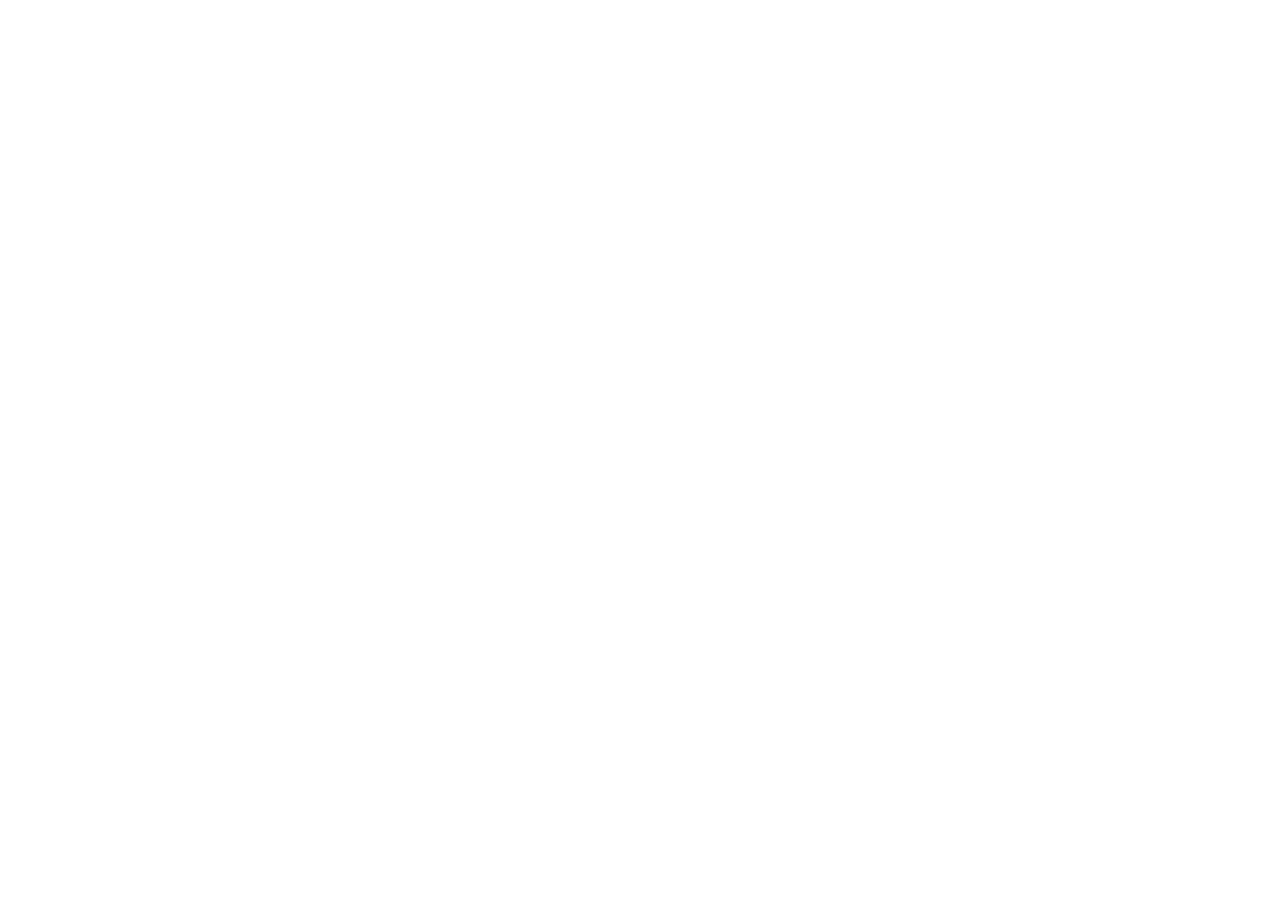
==== index.html @ cfc19720 "1" ====
<!doctype html>
<html lang="en">
  <head>
    <meta charset="utf-8">
    <meta name="viewport" content="width=device-width, initial-scale=1">
    <title>https://getbootstrap.com/docs/5.0/examples/offcanvas-navbar/</title>
    <link rel="canonical" href="https://getbootstrap.com/docs/5.0/examples/offcanvas-navbar/">
    <meta name="robots" content="noindex">
    <meta http-equiv="refresh" content="0; url=https://getbootstrap.com/docs/5.0/examples/offcanvas-navbar/">
  </head>
</html>
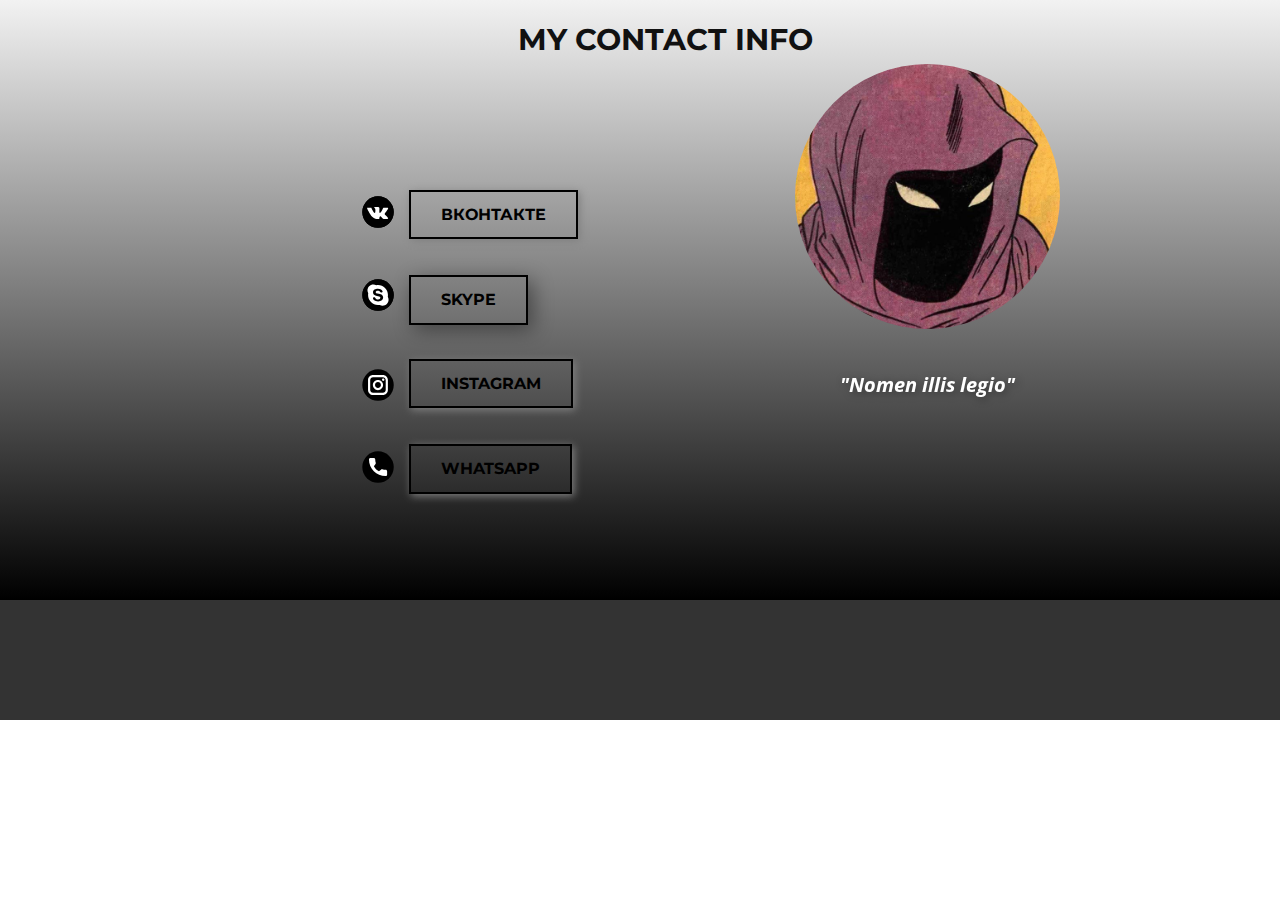
==== commit 0900b82f: "1" ====
--- a/index.html
+++ b/index.html
@@ -1,12 +1,114 @@
-<!doctype html>
-<html lang="en">
+<!DOCTYPE html>
+<html style="font-size: 16px;">
   <head>
+    <meta name="viewport" content="width=device-width, initial-scale=1.0">
     <meta charset="utf-8">
-    <meta name="viewport" content="width=device-width, initial-scale=1">
-    <title>https://getbootstrap.com/docs/5.0/examples/offcanvas-navbar/</title>
-    <link rel="canonical" href="https://getbootstrap.com/docs/5.0/examples/offcanvas-navbar/">
-    <meta name="robots" content="noindex">
-    <meta http-equiv="refresh" content="0; url=https://getbootstrap.com/docs/5.0/examples/offcanvas-navbar/">
+    <meta name="keywords" content="Sample Headline">
+    <meta name="description" content="">
+    <meta name="page_type" content="np-template-header-footer-from-plugin">
+    <title>Information</title>
+    <link rel="stylesheet" href="nicepage.css" media="screen">
+<link rel="stylesheet" href="Information.css" media="screen">
+    <script class="u-script" type="text/javascript" src="jquery.js" defer=""></script>
+    <script class="u-script" type="text/javascript" src="nicepage.js" defer=""></script>
+    <meta name="generator" content="Nicepage 3.21.3, nicepage.com">
+    <link id="u-theme-google-font" rel="stylesheet" href="https://fonts.googleapis.com/css?family=Roboto:100,100i,300,300i,400,400i,500,500i,700,700i,900,900i|Open+Sans:300,300i,400,400i,600,600i,700,700i,800,800i">
+    <link id="u-page-google-font" rel="stylesheet" href="https://fonts.googleapis.com/css?family=Montserrat:100,100i,200,200i,300,300i,400,400i,500,500i,600,600i,700,700i,800,800i,900,900i">
+    
+    
+    
+    <script type="application/ld+json">{
+		"@context": "http://schema.org",
+		"@type": "Organization",
+		"name": ""
+}</script>
+    <meta name="theme-color" content="#478ac9">
+    <meta property="og:title" content="Information">
+    <meta property="og:type" content="website">
   </head>
-</html>
-
+  <body data-home-page="Information.html" data-home-page-title="Information" class="u-body u-overlap"><header class="u-clearfix u-header" id="sec-da3c"><div class="u-clearfix u-sheet u-sheet-1">
+        <h3 class="u-align-center-lg u-align-center-md u-align-center-sm u-align-center-xs u-align-right-xl u-custom-font u-font-montserrat u-headline u-text u-text-1">
+          <a href="/">My contact info</a>
+        </h3>
+      </div></header>
+    <section class="u-clearfix u-gradient u-section-1" id="sec-452b">
+      <div class="u-clearfix u-sheet u-valign-middle u-sheet-1">
+        <div class="u-container-style u-expanded-width-sm u-expanded-width-xs u-group u-shape-rectangle u-group-1">
+          <div class="u-container-layout u-container-layout-1">
+            <div class="u-image u-image-circle u-image-1" alt="" data-image-width="640" data-image-height="733"></div>
+            <div class="u-container-style u-group u-shape-rectangle u-group-2">
+              <div class="u-container-layout u-container-layout-2">
+                <div class="u-align-left-xs u-social-icons u-spacing-10 u-social-icons-1">
+                  <a class="u-social-url" target="_blank" title="VK" href="https://vk.com/id158599034"><span class="u-icon u-social-icon u-social-vk u-text-black u-icon-1"><svg class="u-svg-link" preserveAspectRatio="xMidYMin slice" viewBox="0 0 112 112" style=""><use xmlns:xlink="http://www.w3.org/1999/xlink" xlink:href="#svg-5f58"></use></svg><svg class="u-svg-content" viewBox="0 0 112 112" x="0" y="0" id="svg-5f58"><circle fill="currentColor" class="st0" cx="56.1" cy="56.1" r="55"></circle><path fill="#FFFFFF" d="M88.2,80.7l-9.8,0.1c0,0-2.1,0.4-4.9-1.5c-3.7-2.5-7.2-9.1-9.9-8.2C60.9,72,61,77.9,61,77.9s0,1.3-0.6,1.9
+            c-0.7,0.7-2,0.9-2,0.9H54c0,0-9.7,0.6-18.3-8.3c-9.3-9.7-17.6-29-17.6-29s-0.5-1.3,0-1.9c0.6-0.7,2.2-0.7,2.2-0.7l10.5-0.1
+            c0,0,1,0.2,1.7,0.7c0.6,0.4,0.9,1.2,0.9,1.2s1.7,4.3,4,8.2c4.4,7.6,6.4,9.3,7.9,8.4c2.2-1.2,1.5-10.7,1.5-10.7s0-3.5-1.1-5
+            c-0.9-1.2-2.5-1.5-3.3-1.6c-0.6-0.1,0.4-1.5,1.6-2.1c1.9-0.9,5.2-1,9.2-0.9c3.1,0,4,0.2,5.2,0.5c3.6,0.9,2.4,4.3,2.4,12.4
+            c0,2.6-0.5,6.3,1.4,7.5c0.8,0.5,2.8,0.1,7.7-8.3c2.3-4,4.1-8.6,4.1-8.6s0.4-0.8,1-1.2s1.4-0.3,1.4-0.3l11.1-0.1c0,0,3.3-0.4,3.9,1.1
+            c0.6,1.6-1.2,5.3-5.8,11.3c-7.4,9.9-8.3,9-2.1,14.7c5.9,5.5,7.1,8.1,7.3,8.5C93.4,80.4,88.2,80.7,88.2,80.7z"></path></svg></span>
+                  </a>
+                </div>
+                <div class="u-social-icons u-spacing-10 u-social-icons-2">
+                  <a class="u-social-url" target="_blank" title="VK" href="https://vk.com/id158599034"><span class="u-icon u-social-icon u-social-vk u-text-black u-icon-2"><svg class="u-svg-link" preserveAspectRatio="xMidYMin slice" viewBox="0 0 112 112" style=""><use xmlns:xlink="http://www.w3.org/1999/xlink" xlink:href="#svg-5f58"></use></svg><svg class="u-svg-content" viewBox="0 0 112 112" x="0" y="0" id="svg-5f58"><circle fill="currentColor" class="st0" cx="56.1" cy="56.1" r="55"></circle><path fill="#FFFFFF" d="M88.2,80.7l-9.8,0.1c0,0-2.1,0.4-4.9-1.5c-3.7-2.5-7.2-9.1-9.9-8.2C60.9,72,61,77.9,61,77.9s0,1.3-0.6,1.9
+            c-0.7,0.7-2,0.9-2,0.9H54c0,0-9.7,0.6-18.3-8.3c-9.3-9.7-17.6-29-17.6-29s-0.5-1.3,0-1.9c0.6-0.7,2.2-0.7,2.2-0.7l10.5-0.1
+            c0,0,1,0.2,1.7,0.7c0.6,0.4,0.9,1.2,0.9,1.2s1.7,4.3,4,8.2c4.4,7.6,6.4,9.3,7.9,8.4c2.2-1.2,1.5-10.7,1.5-10.7s0-3.5-1.1-5
+            c-0.9-1.2-2.5-1.5-3.3-1.6c-0.6-0.1,0.4-1.5,1.6-2.1c1.9-0.9,5.2-1,9.2-0.9c3.1,0,4,0.2,5.2,0.5c3.6,0.9,2.4,4.3,2.4,12.4
+            c0,2.6-0.5,6.3,1.4,7.5c0.8,0.5,2.8,0.1,7.7-8.3c2.3-4,4.1-8.6,4.1-8.6s0.4-0.8,1-1.2s1.4-0.3,1.4-0.3l11.1-0.1c0,0,3.3-0.4,3.9,1.1
+            c0.6,1.6-1.2,5.3-5.8,11.3c-7.4,9.9-8.3,9-2.1,14.7c5.9,5.5,7.1,8.1,7.3,8.5C93.4,80.4,88.2,80.7,88.2,80.7z"></path></svg></span>
+                  </a>
+                </div>
+                <div class="u-social-icons u-spacing-10 u-social-icons-3">
+                  <a class="u-social-url" target="_blank" title="Skype" href="Skype:darthrazif?userinfo"><span class="u-icon u-social-icon u-social-skype u-text-black u-icon-3"><svg class="u-svg-link" preserveAspectRatio="xMidYMin slice" viewBox="0 0 112 112" style=""><use xmlns:xlink="http://www.w3.org/1999/xlink" xlink:href="#svg-b52b"></use></svg><svg class="u-svg-content" viewBox="0 0 112 112" x="0" y="0" id="svg-b52b"><circle fill="currentColor" cx="56.1" cy="56.1" r="55"></circle><path fill="#FFFFFF" d="M56.3,78.5c-12.4,0-18-6.3-18-10.9c0-2.4,1.9-4,4.2-4c5.3,0,3.9,7.9,13.8,7.9c5,0,8-3,8-5.9
+	c0-1.7-1-3.6-4.3-4.4l-11-2.8c-8.8-2.3-10.4-7.2-10.4-11.7c0-9.5,8.7-12.9,16.9-12.9c7.6,0,16.6,4.2,16.6,9.9c0,2.4-2,3.8-4.4,3.8
+	c-4.5,0-3.8-6.3-12.8-6.3c-4.5,0-6.9,2.1-6.9,5.1c0,3,3.5,4,6.6,4.7l8.1,1.8c8.9,2,11.3,7.2,11.3,12.2C74,72.5,68,78.5,56.3,78.5
+	 M90.3,62.2c0.3-2,0.5-4,0.5-6.1c0-19.3-15.6-35-34.8-35c-2.1,0-4.1,0.2-6,0.5c-3-1.7-6.5-2.7-10.2-2.7c-11.4,0-20.7,9.3-20.7,20.8
+	c0,3.8,1,7.3,2.7,10.3c-0.3,2-0.5,4-0.5,6.1c0,19.3,15.6,35,34.8,35c2.1,0,4.1-0.2,6-0.5c3,1.7,6.5,2.7,10.2,2.7
+	C83.8,93.3,93,84,93,72.5C93,68.7,92.1,65.2,90.3,62.2"></path></svg></span>
+                  </a>
+                </div>
+                <div class="u-hidden-xs u-social-icons u-spacing-10 u-social-icons-4">
+                  <a class="u-social-url" target="_blank" title="Skype" href="Skype:darthrazif?userinfo"><span class="u-icon u-social-icon u-social-skype u-text-black u-icon-4"><svg class="u-svg-link" preserveAspectRatio="xMidYMin slice" viewBox="0 0 112 112" style=""><use xmlns:xlink="http://www.w3.org/1999/xlink" xlink:href="#svg-b52b"></use></svg><svg class="u-svg-content" viewBox="0 0 112 112" x="0" y="0" id="svg-b52b"><circle fill="currentColor" cx="56.1" cy="56.1" r="55"></circle><path fill="#FFFFFF" d="M56.3,78.5c-12.4,0-18-6.3-18-10.9c0-2.4,1.9-4,4.2-4c5.3,0,3.9,7.9,13.8,7.9c5,0,8-3,8-5.9
+	c0-1.7-1-3.6-4.3-4.4l-11-2.8c-8.8-2.3-10.4-7.2-10.4-11.7c0-9.5,8.7-12.9,16.9-12.9c7.6,0,16.6,4.2,16.6,9.9c0,2.4-2,3.8-4.4,3.8
+	c-4.5,0-3.8-6.3-12.8-6.3c-4.5,0-6.9,2.1-6.9,5.1c0,3,3.5,4,6.6,4.7l8.1,1.8c8.9,2,11.3,7.2,11.3,12.2C74,72.5,68,78.5,56.3,78.5
+	 M90.3,62.2c0.3-2,0.5-4,0.5-6.1c0-19.3-15.6-35-34.8-35c-2.1,0-4.1,0.2-6,0.5c-3-1.7-6.5-2.7-10.2-2.7c-11.4,0-20.7,9.3-20.7,20.8
+	c0,3.8,1,7.3,2.7,10.3c-0.3,2-0.5,4-0.5,6.1c0,19.3,15.6,35,34.8,35c2.1,0,4.1-0.2,6-0.5c3,1.7,6.5,2.7,10.2,2.7
+	C83.8,93.3,93,84,93,72.5C93,68.7,92.1,65.2,90.3,62.2"></path></svg></span>
+                  </a>
+                </div>
+                <div class="u-social-icons u-spacing-10 u-social-icons-5">
+                  <a class="u-social-url" target="_blank" title="Instagram" href=""><span class="u-icon u-social-icon u-social-instagram u-text-black u-icon-5"><svg class="u-svg-link" preserveAspectRatio="xMidYMin slice" viewBox="0 0 112 112" style=""><use xmlns:xlink="http://www.w3.org/1999/xlink" xlink:href="#svg-37ce"></use></svg><svg class="u-svg-content" viewBox="0 0 112 112" x="0" y="0" id="svg-37ce"><circle fill="currentColor" cx="56.1" cy="56.1" r="55"></circle><path fill="#FFFFFF" d="M55.9,38.2c-9.9,0-17.9,8-17.9,17.9C38,66,46,74,55.9,74c9.9,0,17.9-8,17.9-17.9C73.8,46.2,65.8,38.2,55.9,38.2
+            z M55.9,66.4c-5.7,0-10.3-4.6-10.3-10.3c-0.1-5.7,4.6-10.3,10.3-10.3c5.7,0,10.3,4.6,10.3,10.3C66.2,61.8,61.6,66.4,55.9,66.4z"></path><path fill="#FFFFFF" d="M74.3,33.5c-2.3,0-4.2,1.9-4.2,4.2s1.9,4.2,4.2,4.2s4.2-1.9,4.2-4.2S76.6,33.5,74.3,33.5z"></path><path fill="#FFFFFF" d="M73.1,21.3H38.6c-9.7,0-17.5,7.9-17.5,17.5v34.5c0,9.7,7.9,17.6,17.5,17.6h34.5c9.7,0,17.5-7.9,17.5-17.5V38.8
+            C90.6,29.1,82.7,21.3,73.1,21.3z M83,73.3c0,5.5-4.5,9.9-9.9,9.9H38.6c-5.5,0-9.9-4.5-9.9-9.9V38.8c0-5.5,4.5-9.9,9.9-9.9h34.5
+            c5.5,0,9.9,4.5,9.9,9.9V73.3z"></path></svg></span>
+                  </a>
+                </div>
+                <div class="u-social-icons u-spacing-10 u-social-icons-6">
+                  <a class="u-social-url" target="_blank" title="WhatsApp" href="wa.me/89373692006"><span class="u-icon u-social-icon u-social-phone u-text-black u-icon-6"><svg class="u-svg-link" preserveAspectRatio="xMidYMin slice" viewBox="0 0 112 112" style=""><use xmlns:xlink="http://www.w3.org/1999/xlink" xlink:href="#svg-9f24"></use></svg><svg class="u-svg-content" viewBox="0 0 112 112" x="0" y="0" id="svg-9f24"><circle fill="currentColor" cx="56.1" cy="56.1" r="55"></circle><path fill="#FFFFFF" d="M82.7,66c-3.9,0-7.7-0.6-11.3-1.8c-1.8-0.6-4,0-5,1.1l-7.1,5.4c-8.3-4.4-13.4-9.5-17.7-17.7l5.2-7
+	c1.4-1.4,1.8-3.3,1.3-5.2c-1.2-3.6-1.8-7.5-1.8-11.3c0-2.8-2.3-5.1-5.1-5.1H29.5c-2.8,0-5.1,2.3-5.1,5.1c0,32.2,26.2,58.4,58.4,58.4
+	c2.8,0,5.1-2.3,5.1-5.1V71.1C87.8,68.3,85.6,66,82.7,66z"></path></svg></span>
+                  </a>
+                </div>
+              </div>
+            </div>
+            <p class="u-align-center u-large-text u-text u-text-body-alt-color u-text-variant u-text-1" data-animation-name="fadeIn" data-animation-duration="1500" data-animation-delay="2500" data-animation-direction="">"Nomen illis legio"</p>
+            <p class="u-text u-text-default u-text-2">
+              <a class="u-border-2 u-border-black u-btn u-button-style u-hidden-xs u-hover-black u-none u-text-black u-text-hover-white u-btn-1" href="https://vk.com/id158599034">Вконтакте</a>
+            </p>
+            <p class="u-text u-text-default u-text-3">
+              <a class="u-border-2 u-border-black u-btn u-button-style u-hidden-xs u-hover-black u-none u-text-black u-text-hover-white u-btn-2" href="Skype:darthrazif?userinfo">Skype</a>
+            </p>
+            <p class="u-text u-text-default u-text-4">
+              <a class="u-border-2 u-border-black u-btn u-button-style u-hidden-xs u-hover-black u-none u-text-black u-text-hover-white u-btn-3" href="https://instagram.com/f.soc80">Instagram</a>
+            </p>
+            <p class="u-hidden-xs u-text u-text-default u-text-5">
+              <a class="u-border-2 u-border-black u-btn u-button-style u-hover-black u-none u-text-black u-text-hover-white u-btn-4" href="wa.me/89373692006">WhatsApp</a>
+            </p>
+          </div>
+        </div>
+      </div>
+    </section>
+    
+    
+    
+    <footer class="u-align-center u-clearfix u-footer u-grey-80 u-footer" id="sec-809d"><div class="u-align-left u-clearfix u-sheet u-sheet-1"></div></footer>
+  </body>
+</html>--- a/nicepage.css
+++ b/nicepage.css
@@ -0,0 +1,34150 @@
+/*begin-commonstyles library*//*!
+ * froala_editor v3.2.3 (https://www.froala.com/wysiwyg-editor)
+ * License https://froala.com/wysiwyg-editor/terms/
+ * Copyright 2014-2020 Froala Labs
+ */
+
+.fr-clearfix::after {
+  clear: both;
+  display: block;
+  content: "";
+  height: 0; }
+
+.fr-hide-by-clipping {
+  position: absolute;
+  width: 1px;
+  height: 1px;
+  padding: 0;
+  margin: -1px;
+  overflow: hidden;
+  clip: rect(0, 0, 0, 0);
+  border: 0; }
+
+.fr-view img.fr-rounded, .fr-view .fr-img-caption.fr-rounded img {
+  border-radius: 10px;
+  -moz-border-radius: 10px;
+  -webkit-border-radius: 10px;
+  -moz-background-clip: padding;
+  -webkit-background-clip: padding-box;
+  background-clip: padding-box; }
+
+.fr-view img.fr-shadow, .fr-view .fr-img-caption.fr-shadow img {
+  -webkit-box-shadow: 10px 10px 5px 0px #cccccc;
+  -moz-box-shadow: 10px 10px 5px 0px #cccccc;
+  box-shadow: 10px 10px 5px 0px #cccccc; }
+
+.fr-view img.fr-bordered, .fr-view .fr-img-caption.fr-bordered img {
+  border: solid 5px #CCC; }
+
+.fr-view img.fr-bordered {
+  -webkit-box-sizing: content-box;
+  -moz-box-sizing: content-box;
+  box-sizing: content-box; }
+
+.fr-view .fr-img-caption.fr-bordered img {
+  -webkit-box-sizing: border-box;
+  -moz-box-sizing: border-box;
+  box-sizing: border-box; }
+
+.fr-view {
+  word-wrap: break-word; }
+  .fr-view span[style~="color:"] a {
+    color: inherit; }
+  .fr-view strong {
+    font-weight: 700; }
+  .fr-view table {
+    border: none;
+    border-collapse: collapse;
+    empty-cells: show;
+    max-width: 100%; }
+    .fr-view table td {
+      min-width: 5px; }
+    .fr-view table.fr-dashed-borders td, .fr-view table.fr-dashed-borders th {
+      border-style: dashed; }
+    .fr-view table.fr-alternate-rows tbody tr:nth-child(2n) {
+      background: whitesmoke; }
+    .fr-view table td, .fr-view table th {
+      border: 1px solid #DDD; }
+      .fr-view table td:empty, .fr-view table th:empty {
+        height: 20px; }
+      .fr-view table td.fr-highlighted, .fr-view table th.fr-highlighted {
+        border: 1px double red; }
+      .fr-view table td.fr-thick, .fr-view table th.fr-thick {
+        border-width: 2px; }
+    .fr-view table th {
+      background: #ececec; }
+  .fr-view hr {
+    clear: both;
+    user-select: none;
+    -o-user-select: none;
+    -moz-user-select: none;
+    -khtml-user-select: none;
+    -webkit-user-select: none;
+    -ms-user-select: none;
+    break-after: always;
+    page-break-after: always; }
+  .fr-view .fr-file {
+    position: relative; }
+    .fr-view .fr-file::after {
+      position: relative;
+      content: "\1F4CE";
+      font-weight: normal; }
+  .fr-view pre {
+    white-space: pre-wrap;
+    word-wrap: break-word;
+    overflow: visible; }
+/*.fr-view[dir="rtl"] blockquote {
+  border-left: none;
+  border-right: solid 2px #5E35B1;
+  margin-right: 0;
+  padding-right: 5px;
+  padding-left: 0; }
+  .fr-view[dir="rtl"] blockquote blockquote {
+    border-color: #00BCD4; }
+    .fr-view[dir="rtl"] blockquote blockquote blockquote {
+      border-color: #43A047; }
+.fr-view blockquote {
+  border-left: solid 2px #5E35B1;
+  margin-left: 0;
+  padding-left: 5px;
+  color: #5E35B1; }
+  .fr-view blockquote blockquote {
+    border-color: #00BCD4;
+    color: #00BCD4; }
+    .fr-view blockquote blockquote blockquote {
+      border-color: #43A047;
+      color: #43A047; }*/
+  .fr-view span.fr-emoticon {
+    font-weight: normal;
+    font-family: "Apple Color Emoji","Segoe UI Emoji","NotoColorEmoji","Segoe UI Symbol","Android Emoji","EmojiSymbols";
+    display: inline;
+    line-height: 0; }
+    .fr-view span.fr-emoticon.fr-emoticon-img {
+      background-repeat: no-repeat !important;
+      font-size: inherit;
+      height: 1em;
+      width: 1em;
+      min-height: 20px;
+      min-width: 20px;
+      display: inline-block;
+      margin: -.1em .1em .1em;
+      line-height: 1;
+      vertical-align: middle; }
+  .fr-view .fr-text-gray {
+    color: #AAA !important; }
+  .fr-view .fr-text-bordered {
+    border-top: solid 1px #222;
+    border-bottom: solid 1px #222;
+    padding: 10px 0; }
+  .fr-view .fr-text-spaced {
+    letter-spacing: 1px; }
+  .fr-view .fr-text-uppercase {
+    text-transform: uppercase; }
+  .fr-view .fr-class-highlighted {
+    background-color: #ffff00; }
+  .fr-view .fr-class-code {
+    border-color: #cccccc;
+    border-radius: 2px;
+    -moz-border-radius: 2px;
+    -webkit-border-radius: 2px;
+    -moz-background-clip: padding;
+    -webkit-background-clip: padding-box;
+    background-clip: padding-box;
+    background: #f5f5f5;
+    padding: 10px;
+    font-family: "Courier New", Courier, monospace; }
+  .fr-view .fr-class-transparency {
+    opacity: 0.5; }
+  .fr-view img {
+    position: relative;
+    max-width: 100%; }
+    .fr-view img.fr-dib {
+      margin: 10px auto;
+      display: block;
+      float: none;
+      vertical-align: top; }
+      .fr-view img.fr-dib.fr-fil {
+        margin-left: 0;
+        text-align: left; }
+      .fr-view img.fr-dib.fr-fir {
+        margin-right: 0;
+        text-align: right; }
+    .fr-view img.fr-dii {
+      display: inline-block;
+      float: none;
+      vertical-align: bottom;
+      margin-left: 5px;
+      margin-right: 5px;
+      max-width: calc(100% - (2 * 5px)); }
+      .fr-view img.fr-dii.fr-fil {
+        float: left;
+        margin: 10px 15px 10px 0;
+        max-width: calc(100% - 5px); }
+      .fr-view img.fr-dii.fr-fir {
+        float: right;
+        margin: 10px 0 10px 15px;
+        max-width: calc(100% - 5px); }
+  .fr-view span.fr-img-caption {
+    position: relative;
+    max-width: 100%; }
+    .fr-view span.fr-img-caption.fr-dib {
+      margin: 5px auto;
+      display: block;
+      float: none;
+      vertical-align: top; }
+      .fr-view span.fr-img-caption.fr-dib.fr-fil {
+        margin-left: 0;
+        text-align: left; }
+      .fr-view span.fr-img-caption.fr-dib.fr-fir {
+        margin-right: 0;
+        text-align: right; }
+    .fr-view span.fr-img-caption.fr-dii {
+      display: inline-block;
+      float: none;
+      vertical-align: bottom;
+      margin-left: 5px;
+      margin-right: 5px;
+      max-width: calc(100% - (2 * 5px)); }
+      .fr-view span.fr-img-caption.fr-dii.fr-fil {
+        float: left;
+        margin: 5px 5px 5px 0;
+        max-width: calc(100% - 5px); }
+      .fr-view span.fr-img-caption.fr-dii.fr-fir {
+        float: right;
+        margin: 5px 0 5px 5px;
+        max-width: calc(100% - 5px); }
+  .fr-view .fr-video {
+    text-align: center;
+    position: relative; }
+    .fr-view .fr-video.fr-rv {
+      padding-bottom: 56.25%;
+      padding-top: 30px;
+      height: 0;
+      overflow: hidden; }
+      .fr-view .fr-video.fr-rv > iframe, .fr-view .fr-video.fr-rv object, .fr-view .fr-video.fr-rv embed {
+        position: absolute !important;
+        top: 0;
+        left: 0;
+        width: 100%;
+        height: 100%; }
+    .fr-view .fr-video > * {
+      -webkit-box-sizing: content-box;
+      -moz-box-sizing: content-box;
+      box-sizing: content-box;
+      max-width: 100%;
+      border: none; }
+    .fr-view .fr-video.fr-dvb {
+      display: block;
+      clear: both; }
+      .fr-view .fr-video.fr-dvb.fr-fvl {
+        text-align: left; }
+      .fr-view .fr-video.fr-dvb.fr-fvr {
+        text-align: right; }
+    .fr-view .fr-video.fr-dvi {
+      display: inline-block; }
+      .fr-view .fr-video.fr-dvi.fr-fvl {
+        float: left; }
+      .fr-view .fr-video.fr-dvi.fr-fvr {
+        float: right; }
+  .fr-view a.fr-strong {
+    font-weight: 700; }
+  .fr-view a.fr-green {
+    color: green; }
+  .fr-view .fr-img-caption {
+    text-align: center; }
+    .fr-view .fr-img-caption .fr-img-wrap {
+      padding: 0;
+      margin: auto;
+      text-align: center;
+      width: 100%; }
+      .fr-view .fr-img-caption .fr-img-wrap a {
+        display: block; }
+      .fr-view .fr-img-caption .fr-img-wrap img {
+        display: block;
+        margin: auto;
+        width: 100%; }
+      .fr-view .fr-img-caption .fr-img-wrap > span {
+        margin: auto;
+        display: block;
+        padding: 5px 5px 10px;
+        font-size: 14px;
+        font-weight: initial;
+        -webkit-box-sizing: border-box;
+        -moz-box-sizing: border-box;
+        box-sizing: border-box;
+        -webkit-opacity: 0.9;
+        -moz-opacity: 0.9;
+        opacity: 0.9;
+        -ms-filter: "progid:DXImageTransform.Microsoft.Alpha(Opacity=0)";
+        width: 100%;
+        text-align: center; }
+  .fr-view button.fr-rounded, .fr-view input.fr-rounded, .fr-view textarea.fr-rounded {
+    border-radius: 10px;
+    -moz-border-radius: 10px;
+    -webkit-border-radius: 10px;
+    -moz-background-clip: padding;
+    -webkit-background-clip: padding-box;
+    background-clip: padding-box; }
+  .fr-view button.fr-large, .fr-view input.fr-large, .fr-view textarea.fr-large {
+    font-size: 24px; }
+  .fr-view ul, .fr-view ol {
+    list-style-position: inside; }
+
+/**
+ * Image style.
+ */
+a.fr-view.fr-strong {
+  font-weight: 700; }
+a.fr-view.fr-green {
+  color: green; }
+
+/**
+ * Link style.
+ */
+img.fr-view {
+  position: relative;
+  max-width: 100%; }
+  img.fr-view.fr-dib {
+    margin: 5px auto;
+    display: block;
+    float: none;
+    vertical-align: top; }
+    img.fr-view.fr-dib.fr-fil {
+      margin-left: 0;
+      text-align: left; }
+    img.fr-view.fr-dib.fr-fir {
+      margin-right: 0;
+      text-align: right; }
+  img.fr-view.fr-dii {
+    display: inline-block;
+    float: none;
+    vertical-align: bottom;
+    margin-left: 5px;
+    margin-right: 5px;
+    max-width: calc(100% - (2 * 5px)); }
+    img.fr-view.fr-dii.fr-fil {
+      float: left;
+      margin: 5px 5px 5px 0;
+      max-width: calc(100% - 5px); }
+    img.fr-view.fr-dii.fr-fir {
+      float: right;
+      margin: 5px 0 5px 5px;
+      max-width: calc(100% - 5px); }
+
+span.fr-img-caption.fr-view {
+  position: relative;
+  max-width: 100%; }
+  span.fr-img-caption.fr-view.fr-dib {
+    margin: 5px auto;
+    display: block;
+    float: none;
+    vertical-align: top; }
+    span.fr-img-caption.fr-view.fr-dib.fr-fil {
+      margin-left: 0;
+      text-align: left; }
+    span.fr-img-caption.fr-view.fr-dib.fr-fir {
+      margin-right: 0;
+      text-align: right; }
+  span.fr-img-caption.fr-view.fr-dii {
+    display: inline-block;
+    float: none;
+    vertical-align: bottom;
+    margin-left: 5px;
+    margin-right: 5px;
+    max-width: calc(100% - (2 * 5px)); }
+    span.fr-img-caption.fr-view.fr-dii.fr-fil {
+      float: left;
+      margin: 5px 5px 5px 0;
+      max-width: calc(100% - 5px); }
+    span.fr-img-caption.fr-view.fr-dii.fr-fir {
+      float: right;
+      margin: 5px 0 5px 5px;
+      max-width: calc(100% - 5px); }
+/*end-commonstyles library*//*begin-commonstyles library*/@charset "UTF-8";
+
+/*!
+ * animate.css -https://daneden.github.io/animate.css/
+ * Version - 3.7.2
+ * Licensed under the MIT license - http://opensource.org/licenses/MIT
+ *
+ * Copyright (c) 2019 Daniel Eden
+ */
+
+@-webkit-keyframes bounce {
+  from,
+  20%,
+  53%,
+  80%,
+  to {
+    -webkit-animation-timing-function: cubic-bezier(0.215, 0.61, 0.355, 1);
+    animation-timing-function: cubic-bezier(0.215, 0.61, 0.355, 1);
+    -webkit-transform: translate3d(0, 0, 0);
+    transform: translate3d(0, 0, 0);
+  }
+
+  40%,
+  43% {
+    -webkit-animation-timing-function: cubic-bezier(0.755, 0.05, 0.855, 0.06);
+    animation-timing-function: cubic-bezier(0.755, 0.05, 0.855, 0.06);
+    -webkit-transform: translate3d(0, -30px, 0);
+    transform: translate3d(0, -30px, 0);
+  }
+
+  70% {
+    -webkit-animation-timing-function: cubic-bezier(0.755, 0.05, 0.855, 0.06);
+    animation-timing-function: cubic-bezier(0.755, 0.05, 0.855, 0.06);
+    -webkit-transform: translate3d(0, -15px, 0);
+    transform: translate3d(0, -15px, 0);
+  }
+
+  90% {
+    -webkit-transform: translate3d(0, -4px, 0);
+    transform: translate3d(0, -4px, 0);
+  }
+}
+
+@keyframes bounce {
+  from,
+  20%,
+  53%,
+  80%,
+  to {
+    -webkit-animation-timing-function: cubic-bezier(0.215, 0.61, 0.355, 1);
+    animation-timing-function: cubic-bezier(0.215, 0.61, 0.355, 1);
+    -webkit-transform: translate3d(0, 0, 0);
+    transform: translate3d(0, 0, 0);
+  }
+
+  40%,
+  43% {
+    -webkit-animation-timing-function: cubic-bezier(0.755, 0.05, 0.855, 0.06);
+    animation-timing-function: cubic-bezier(0.755, 0.05, 0.855, 0.06);
+    -webkit-transform: translate3d(0, -30px, 0);
+    transform: translate3d(0, -30px, 0);
+  }
+
+  70% {
+    -webkit-animation-timing-function: cubic-bezier(0.755, 0.05, 0.855, 0.06);
+    animation-timing-function: cubic-bezier(0.755, 0.05, 0.855, 0.06);
+    -webkit-transform: translate3d(0, -15px, 0);
+    transform: translate3d(0, -15px, 0);
+  }
+
+  90% {
+    -webkit-transform: translate3d(0, -4px, 0);
+    transform: translate3d(0, -4px, 0);
+  }
+}
+
+.bounce {
+  -webkit-animation-name: bounce;
+  animation-name: bounce;
+  -webkit-transform-origin: center bottom;
+  transform-origin: center bottom;
+}
+
+@-webkit-keyframes flash {
+  from,
+  50%,
+  to {
+    opacity: 1;
+  }
+
+  25%,
+  75% {
+    opacity: 0;
+  }
+}
+
+@keyframes flash {
+  from,
+  50%,
+  to {
+    opacity: 1;
+  }
+
+  25%,
+  75% {
+    opacity: 0;
+  }
+}
+
+.flash {
+  -webkit-animation-name: flash;
+  animation-name: flash;
+}
+
+/* originally authored by Nick Pettit - https://github.com/nickpettit/glide */
+
+@-webkit-keyframes pulse {
+  from {
+    -webkit-transform: scale3d(1, 1, 1);
+    transform: scale3d(1, 1, 1);
+  }
+
+  50% {
+    -webkit-transform: scale3d(1.05, 1.05, 1.05);
+    transform: scale3d(1.05, 1.05, 1.05);
+  }
+
+  to {
+    -webkit-transform: scale3d(1, 1, 1);
+    transform: scale3d(1, 1, 1);
+  }
+}
+
+@keyframes pulse {
+  from {
+    -webkit-transform: scale3d(1, 1, 1);
+    transform: scale3d(1, 1, 1);
+  }
+
+  50% {
+    -webkit-transform: scale3d(1.05, 1.05, 1.05);
+    transform: scale3d(1.05, 1.05, 1.05);
+  }
+
+  to {
+    -webkit-transform: scale3d(1, 1, 1);
+    transform: scale3d(1, 1, 1);
+  }
+}
+
+.pulse {
+  -webkit-animation-name: pulse;
+  animation-name: pulse;
+}
+
+@-webkit-keyframes rubberBand {
+  from {
+    -webkit-transform: scale3d(1, 1, 1);
+    transform: scale3d(1, 1, 1);
+  }
+
+  30% {
+    -webkit-transform: scale3d(1.25, 0.75, 1);
+    transform: scale3d(1.25, 0.75, 1);
+  }
+
+  40% {
+    -webkit-transform: scale3d(0.75, 1.25, 1);
+    transform: scale3d(0.75, 1.25, 1);
+  }
+
+  50% {
+    -webkit-transform: scale3d(1.15, 0.85, 1);
+    transform: scale3d(1.15, 0.85, 1);
+  }
+
+  65% {
+    -webkit-transform: scale3d(0.95, 1.05, 1);
+    transform: scale3d(0.95, 1.05, 1);
+  }
+
+  75% {
+    -webkit-transform: scale3d(1.05, 0.95, 1);
+    transform: scale3d(1.05, 0.95, 1);
+  }
+
+  to {
+    -webkit-transform: scale3d(1, 1, 1);
+    transform: scale3d(1, 1, 1);
+  }
+}
+
+@keyframes rubberBand {
+  from {
+    -webkit-transform: scale3d(1, 1, 1);
+    transform: scale3d(1, 1, 1);
+  }
+
+  30% {
+    -webkit-transform: scale3d(1.25, 0.75, 1);
+    transform: scale3d(1.25, 0.75, 1);
+  }
+
+  40% {
+    -webkit-transform: scale3d(0.75, 1.25, 1);
+    transform: scale3d(0.75, 1.25, 1);
+  }
+
+  50% {
+    -webkit-transform: scale3d(1.15, 0.85, 1);
+    transform: scale3d(1.15, 0.85, 1);
+  }
+
+  65% {
+    -webkit-transform: scale3d(0.95, 1.05, 1);
+    transform: scale3d(0.95, 1.05, 1);
+  }
+
+  75% {
+    -webkit-transform: scale3d(1.05, 0.95, 1);
+    transform: scale3d(1.05, 0.95, 1);
+  }
+
+  to {
+    -webkit-transform: scale3d(1, 1, 1);
+    transform: scale3d(1, 1, 1);
+  }
+}
+
+.rubberBand {
+  -webkit-animation-name: rubberBand;
+  animation-name: rubberBand;
+}
+
+@-webkit-keyframes shake {
+  from,
+  to {
+    -webkit-transform: translate3d(0, 0, 0);
+    transform: translate3d(0, 0, 0);
+  }
+
+  10%,
+  30%,
+  50%,
+  70%,
+  90% {
+    -webkit-transform: translate3d(-10px, 0, 0);
+    transform: translate3d(-10px, 0, 0);
+  }
+
+  20%,
+  40%,
+  60%,
+  80% {
+    -webkit-transform: translate3d(10px, 0, 0);
+    transform: translate3d(10px, 0, 0);
+  }
+}
+
+@keyframes shake {
+  from,
+  to {
+    -webkit-transform: translate3d(0, 0, 0);
+    transform: translate3d(0, 0, 0);
+  }
+
+  10%,
+  30%,
+  50%,
+  70%,
+  90% {
+    -webkit-transform: translate3d(-10px, 0, 0);
+    transform: translate3d(-10px, 0, 0);
+  }
+
+  20%,
+  40%,
+  60%,
+  80% {
+    -webkit-transform: translate3d(10px, 0, 0);
+    transform: translate3d(10px, 0, 0);
+  }
+}
+
+.shake {
+  -webkit-animation-name: shake;
+  animation-name: shake;
+}
+
+@-webkit-keyframes headShake {
+  0% {
+    -webkit-transform: translateX(0);
+    transform: translateX(0);
+  }
+
+  6.5% {
+    -webkit-transform: translateX(-6px) rotateY(-9deg);
+    transform: translateX(-6px) rotateY(-9deg);
+  }
+
+  18.5% {
+    -webkit-transform: translateX(5px) rotateY(7deg);
+    transform: translateX(5px) rotateY(7deg);
+  }
+
+  31.5% {
+    -webkit-transform: translateX(-3px) rotateY(-5deg);
+    transform: translateX(-3px) rotateY(-5deg);
+  }
+
+  43.5% {
+    -webkit-transform: translateX(2px) rotateY(3deg);
+    transform: translateX(2px) rotateY(3deg);
+  }
+
+  50% {
+    -webkit-transform: translateX(0);
+    transform: translateX(0);
+  }
+}
+
+@keyframes headShake {
+  0% {
+    -webkit-transform: translateX(0);
+    transform: translateX(0);
+  }
+
+  6.5% {
+    -webkit-transform: translateX(-6px) rotateY(-9deg);
+    transform: translateX(-6px) rotateY(-9deg);
+  }
+
+  18.5% {
+    -webkit-transform: translateX(5px) rotateY(7deg);
+    transform: translateX(5px) rotateY(7deg);
+  }
+
+  31.5% {
+    -webkit-transform: translateX(-3px) rotateY(-5deg);
+    transform: translateX(-3px) rotateY(-5deg);
+  }
+
+  43.5% {
+    -webkit-transform: translateX(2px) rotateY(3deg);
+    transform: translateX(2px) rotateY(3deg);
+  }
+
+  50% {
+    -webkit-transform: translateX(0);
+    transform: translateX(0);
+  }
+}
+
+.headShake {
+  -webkit-animation-timing-function: ease-in-out;
+  animation-timing-function: ease-in-out;
+  -webkit-animation-name: headShake;
+  animation-name: headShake;
+}
+
+@-webkit-keyframes swing {
+  20% {
+    -webkit-transform: rotate3d(0, 0, 1, 15deg);
+    transform: rotate3d(0, 0, 1, 15deg);
+  }
+
+  40% {
+    -webkit-transform: rotate3d(0, 0, 1, -10deg);
+    transform: rotate3d(0, 0, 1, -10deg);
+  }
+
+  60% {
+    -webkit-transform: rotate3d(0, 0, 1, 5deg);
+    transform: rotate3d(0, 0, 1, 5deg);
+  }
+
+  80% {
+    -webkit-transform: rotate3d(0, 0, 1, -5deg);
+    transform: rotate3d(0, 0, 1, -5deg);
+  }
+
+  to {
+    -webkit-transform: rotate3d(0, 0, 1, 0deg);
+    transform: rotate3d(0, 0, 1, 0deg);
+  }
+}
+
+@keyframes swing {
+  20% {
+    -webkit-transform: rotate3d(0, 0, 1, 15deg);
+    transform: rotate3d(0, 0, 1, 15deg);
+  }
+
+  40% {
+    -webkit-transform: rotate3d(0, 0, 1, -10deg);
+    transform: rotate3d(0, 0, 1, -10deg);
+  }
+
+  60% {
+    -webkit-transform: rotate3d(0, 0, 1, 5deg);
+    transform: rotate3d(0, 0, 1, 5deg);
+  }
+
+  80% {
+    -webkit-transform: rotate3d(0, 0, 1, -5deg);
+    transform: rotate3d(0, 0, 1, -5deg);
+  }
+
+  to {
+    -webkit-transform: rotate3d(0, 0, 1, 0deg);
+    transform: rotate3d(0, 0, 1, 0deg);
+  }
+}
+
+.swing {
+  -webkit-transform-origin: top center;
+  transform-origin: top center;
+  -webkit-animation-name: swing;
+  animation-name: swing;
+}
+
+@-webkit-keyframes tada {
+  from {
+    -webkit-transform: scale3d(1, 1, 1);
+    transform: scale3d(1, 1, 1);
+  }
+
+  10%,
+  20% {
+    -webkit-transform: scale3d(0.9, 0.9, 0.9) rotate3d(0, 0, 1, -3deg);
+    transform: scale3d(0.9, 0.9, 0.9) rotate3d(0, 0, 1, -3deg);
+  }
+
+  30%,
+  50%,
+  70%,
+  90% {
+    -webkit-transform: scale3d(1.1, 1.1, 1.1) rotate3d(0, 0, 1, 3deg);
+    transform: scale3d(1.1, 1.1, 1.1) rotate3d(0, 0, 1, 3deg);
+  }
+
+  40%,
+  60%,
+  80% {
+    -webkit-transform: scale3d(1.1, 1.1, 1.1) rotate3d(0, 0, 1, -3deg);
+    transform: scale3d(1.1, 1.1, 1.1) rotate3d(0, 0, 1, -3deg);
+  }
+
+  to {
+    -webkit-transform: scale3d(1, 1, 1);
+    transform: scale3d(1, 1, 1);
+  }
+}
+
+@keyframes tada {
+  from {
+    -webkit-transform: scale3d(1, 1, 1);
+    transform: scale3d(1, 1, 1);
+  }
+
+  10%,
+  20% {
+    -webkit-transform: scale3d(0.9, 0.9, 0.9) rotate3d(0, 0, 1, -3deg);
+    transform: scale3d(0.9, 0.9, 0.9) rotate3d(0, 0, 1, -3deg);
+  }
+
+  30%,
+  50%,
+  70%,
+  90% {
+    -webkit-transform: scale3d(1.1, 1.1, 1.1) rotate3d(0, 0, 1, 3deg);
+    transform: scale3d(1.1, 1.1, 1.1) rotate3d(0, 0, 1, 3deg);
+  }
+
+  40%,
+  60%,
+  80% {
+    -webkit-transform: scale3d(1.1, 1.1, 1.1) rotate3d(0, 0, 1, -3deg);
+    transform: scale3d(1.1, 1.1, 1.1) rotate3d(0, 0, 1, -3deg);
+  }
+
+  to {
+    -webkit-transform: scale3d(1, 1, 1);
+    transform: scale3d(1, 1, 1);
+  }
+}
+
+.tada {
+  -webkit-animation-name: tada;
+  animation-name: tada;
+}
+
+/* originally authored by Nick Pettit - https://github.com/nickpettit/glide */
+
+@-webkit-keyframes wobble {
+  from {
+    -webkit-transform: translate3d(0, 0, 0);
+    transform: translate3d(0, 0, 0);
+  }
+
+  15% {
+    -webkit-transform: translate3d(-25%, 0, 0) rotate3d(0, 0, 1, -5deg);
+    transform: translate3d(-25%, 0, 0) rotate3d(0, 0, 1, -5deg);
+  }
+
+  30% {
+    -webkit-transform: translate3d(20%, 0, 0) rotate3d(0, 0, 1, 3deg);
+    transform: translate3d(20%, 0, 0) rotate3d(0, 0, 1, 3deg);
+  }
+
+  45% {
+    -webkit-transform: translate3d(-15%, 0, 0) rotate3d(0, 0, 1, -3deg);
+    transform: translate3d(-15%, 0, 0) rotate3d(0, 0, 1, -3deg);
+  }
+
+  60% {
+    -webkit-transform: translate3d(10%, 0, 0) rotate3d(0, 0, 1, 2deg);
+    transform: translate3d(10%, 0, 0) rotate3d(0, 0, 1, 2deg);
+  }
+
+  75% {
+    -webkit-transform: translate3d(-5%, 0, 0) rotate3d(0, 0, 1, -1deg);
+    transform: translate3d(-5%, 0, 0) rotate3d(0, 0, 1, -1deg);
+  }
+
+  to {
+    -webkit-transform: translate3d(0, 0, 0);
+    transform: translate3d(0, 0, 0);
+  }
+}
+
+@keyframes wobble {
+  from {
+    -webkit-transform: translate3d(0, 0, 0);
+    transform: translate3d(0, 0, 0);
+  }
+
+  15% {
+    -webkit-transform: translate3d(-25%, 0, 0) rotate3d(0, 0, 1, -5deg);
+    transform: translate3d(-25%, 0, 0) rotate3d(0, 0, 1, -5deg);
+  }
+
+  30% {
+    -webkit-transform: translate3d(20%, 0, 0) rotate3d(0, 0, 1, 3deg);
+    transform: translate3d(20%, 0, 0) rotate3d(0, 0, 1, 3deg);
+  }
+
+  45% {
+    -webkit-transform: translate3d(-15%, 0, 0) rotate3d(0, 0, 1, -3deg);
+    transform: translate3d(-15%, 0, 0) rotate3d(0, 0, 1, -3deg);
+  }
+
+  60% {
+    -webkit-transform: translate3d(10%, 0, 0) rotate3d(0, 0, 1, 2deg);
+    transform: translate3d(10%, 0, 0) rotate3d(0, 0, 1, 2deg);
+  }
+
+  75% {
+    -webkit-transform: translate3d(-5%, 0, 0) rotate3d(0, 0, 1, -1deg);
+    transform: translate3d(-5%, 0, 0) rotate3d(0, 0, 1, -1deg);
+  }
+
+  to {
+    -webkit-transform: translate3d(0, 0, 0);
+    transform: translate3d(0, 0, 0);
+  }
+}
+
+.wobble {
+  -webkit-animation-name: wobble;
+  animation-name: wobble;
+}
+
+@-webkit-keyframes jello {
+  from,
+  11.1%,
+  to {
+    -webkit-transform: translate3d(0, 0, 0);
+    transform: translate3d(0, 0, 0);
+  }
+
+  22.2% {
+    -webkit-transform: skewX(-12.5deg) skewY(-12.5deg);
+    transform: skewX(-12.5deg) skewY(-12.5deg);
+  }
+
+  33.3% {
+    -webkit-transform: skewX(6.25deg) skewY(6.25deg);
+    transform: skewX(6.25deg) skewY(6.25deg);
+  }
+
+  44.4% {
+    -webkit-transform: skewX(-3.125deg) skewY(-3.125deg);
+    transform: skewX(-3.125deg) skewY(-3.125deg);
+  }
+
+  55.5% {
+    -webkit-transform: skewX(1.5625deg) skewY(1.5625deg);
+    transform: skewX(1.5625deg) skewY(1.5625deg);
+  }
+
+  66.6% {
+    -webkit-transform: skewX(-0.78125deg) skewY(-0.78125deg);
+    transform: skewX(-0.78125deg) skewY(-0.78125deg);
+  }
+
+  77.7% {
+    -webkit-transform: skewX(0.390625deg) skewY(0.390625deg);
+    transform: skewX(0.390625deg) skewY(0.390625deg);
+  }
+
+  88.8% {
+    -webkit-transform: skewX(-0.1953125deg) skewY(-0.1953125deg);
+    transform: skewX(-0.1953125deg) skewY(-0.1953125deg);
+  }
+}
+
+@keyframes jello {
+  from,
+  11.1%,
+  to {
+    -webkit-transform: translate3d(0, 0, 0);
+    transform: translate3d(0, 0, 0);
+  }
+
+  22.2% {
+    -webkit-transform: skewX(-12.5deg) skewY(-12.5deg);
+    transform: skewX(-12.5deg) skewY(-12.5deg);
+  }
+
+  33.3% {
+    -webkit-transform: skewX(6.25deg) skewY(6.25deg);
+    transform: skewX(6.25deg) skewY(6.25deg);
+  }
+
+  44.4% {
+    -webkit-transform: skewX(-3.125deg) skewY(-3.125deg);
+    transform: skewX(-3.125deg) skewY(-3.125deg);
+  }
+
+  55.5% {
+    -webkit-transform: skewX(1.5625deg) skewY(1.5625deg);
+    transform: skewX(1.5625deg) skewY(1.5625deg);
+  }
+
+  66.6% {
+    -webkit-transform: skewX(-0.78125deg) skewY(-0.78125deg);
+    transform: skewX(-0.78125deg) skewY(-0.78125deg);
+  }
+
+  77.7% {
+    -webkit-transform: skewX(0.390625deg) skewY(0.390625deg);
+    transform: skewX(0.390625deg) skewY(0.390625deg);
+  }
+
+  88.8% {
+    -webkit-transform: skewX(-0.1953125deg) skewY(-0.1953125deg);
+    transform: skewX(-0.1953125deg) skewY(-0.1953125deg);
+  }
+}
+
+.jello {
+  -webkit-animation-name: jello;
+  animation-name: jello;
+  -webkit-transform-origin: center;
+  transform-origin: center;
+}
+
+@-webkit-keyframes heartBeat {
+  0% {
+    -webkit-transform: scale(1);
+    transform: scale(1);
+  }
+
+  14% {
+    -webkit-transform: scale(1.3);
+    transform: scale(1.3);
+  }
+
+  28% {
+    -webkit-transform: scale(1);
+    transform: scale(1);
+  }
+
+  42% {
+    -webkit-transform: scale(1.3);
+    transform: scale(1.3);
+  }
+
+  70% {
+    -webkit-transform: scale(1);
+    transform: scale(1);
+  }
+}
+
+@keyframes heartBeat {
+  0% {
+    -webkit-transform: scale(1);
+    transform: scale(1);
+  }
+
+  14% {
+    -webkit-transform: scale(1.3);
+    transform: scale(1.3);
+  }
+
+  28% {
+    -webkit-transform: scale(1);
+    transform: scale(1);
+  }
+
+  42% {
+    -webkit-transform: scale(1.3);
+    transform: scale(1.3);
+  }
+
+  70% {
+    -webkit-transform: scale(1);
+    transform: scale(1);
+  }
+}
+
+.heartBeat {
+  -webkit-animation-name: heartBeat;
+  animation-name: heartBeat;
+  -webkit-animation-duration: 1.3s;
+  animation-duration: 1.3s;
+  -webkit-animation-timing-function: ease-in-out;
+  animation-timing-function: ease-in-out;
+}
+
+@-webkit-keyframes bounceIn {
+  from,
+  20%,
+  40%,
+  60%,
+  80%,
+  to {
+    -webkit-animation-timing-function: cubic-bezier(0.215, 0.61, 0.355, 1);
+    animation-timing-function: cubic-bezier(0.215, 0.61, 0.355, 1);
+  }
+
+  0% {
+    opacity: 0;
+    -webkit-transform: scale3d(0.3, 0.3, 0.3);
+    transform: scale3d(0.3, 0.3, 0.3);
+  }
+
+  20% {
+    -webkit-transform: scale3d(1.1, 1.1, 1.1);
+    transform: scale3d(1.1, 1.1, 1.1);
+  }
+
+  40% {
+    -webkit-transform: scale3d(0.9, 0.9, 0.9);
+    transform: scale3d(0.9, 0.9, 0.9);
+  }
+
+  60% {
+    opacity: 1;
+    -webkit-transform: scale3d(1.03, 1.03, 1.03);
+    transform: scale3d(1.03, 1.03, 1.03);
+  }
+
+  80% {
+    -webkit-transform: scale3d(0.97, 0.97, 0.97);
+    transform: scale3d(0.97, 0.97, 0.97);
+  }
+
+  to {
+    opacity: 1;
+    -webkit-transform: scale3d(1, 1, 1);
+    transform: scale3d(1, 1, 1);
+  }
+}
+
+@keyframes bounceIn {
+  from,
+  20%,
+  40%,
+  60%,
+  80%,
+  to {
+    -webkit-animation-timing-function: cubic-bezier(0.215, 0.61, 0.355, 1);
+    animation-timing-function: cubic-bezier(0.215, 0.61, 0.355, 1);
+  }
+
+  0% {
+    opacity: 0;
+    -webkit-transform: scale3d(0.3, 0.3, 0.3);
+    transform: scale3d(0.3, 0.3, 0.3);
+  }
+
+  20% {
+    -webkit-transform: scale3d(1.1, 1.1, 1.1);
+    transform: scale3d(1.1, 1.1, 1.1);
+  }
+
+  40% {
+    -webkit-transform: scale3d(0.9, 0.9, 0.9);
+    transform: scale3d(0.9, 0.9, 0.9);
+  }
+
+  60% {
+    opacity: 1;
+    -webkit-transform: scale3d(1.03, 1.03, 1.03);
+    transform: scale3d(1.03, 1.03, 1.03);
+  }
+
+  80% {
+    -webkit-transform: scale3d(0.97, 0.97, 0.97);
+    transform: scale3d(0.97, 0.97, 0.97);
+  }
+
+  to {
+    opacity: 1;
+    -webkit-transform: scale3d(1, 1, 1);
+    transform: scale3d(1, 1, 1);
+  }
+}
+
+.bounceIn {
+  -webkit-animation-duration: 0.75s;
+  animation-duration: 0.75s;
+  -webkit-animation-name: bounceIn;
+  animation-name: bounceIn;
+}
+
+@-webkit-keyframes bounceInDown {
+  from,
+  60%,
+  75%,
+  90%,
+  to {
+    -webkit-animation-timing-function: cubic-bezier(0.215, 0.61, 0.355, 1);
+    animation-timing-function: cubic-bezier(0.215, 0.61, 0.355, 1);
+  }
+
+  0% {
+    opacity: 0;
+    -webkit-transform: translate3d(0, -3000px, 0);
+    transform: translate3d(0, -3000px, 0);
+  }
+
+  60% {
+    opacity: 1;
+    -webkit-transform: translate3d(0, 25px, 0);
+    transform: translate3d(0, 25px, 0);
+  }
+
+  75% {
+    -webkit-transform: translate3d(0, -10px, 0);
+    transform: translate3d(0, -10px, 0);
+  }
+
+  90% {
+    -webkit-transform: translate3d(0, 5px, 0);
+    transform: translate3d(0, 5px, 0);
+  }
+
+  to {
+    -webkit-transform: translate3d(0, 0, 0);
+    transform: translate3d(0, 0, 0);
+  }
+}
+
+@keyframes bounceInDown {
+  from,
+  60%,
+  75%,
+  90%,
+  to {
+    -webkit-animation-timing-function: cubic-bezier(0.215, 0.61, 0.355, 1);
+    animation-timing-function: cubic-bezier(0.215, 0.61, 0.355, 1);
+  }
+
+  0% {
+    opacity: 0;
+    -webkit-transform: translate3d(0, -3000px, 0);
+    transform: translate3d(0, -3000px, 0);
+  }
+
+  60% {
+    opacity: 1;
+    -webkit-transform: translate3d(0, 25px, 0);
+    transform: translate3d(0, 25px, 0);
+  }
+
+  75% {
+    -webkit-transform: translate3d(0, -10px, 0);
+    transform: translate3d(0, -10px, 0);
+  }
+
+  90% {
+    -webkit-transform: translate3d(0, 5px, 0);
+    transform: translate3d(0, 5px, 0);
+  }
+
+  to {
+    -webkit-transform: translate3d(0, 0, 0);
+    transform: translate3d(0, 0, 0);
+  }
+}
+
+.bounceInDown {
+  -webkit-animation-name: bounceInDown;
+  animation-name: bounceInDown;
+}
+
+@-webkit-keyframes bounceInLeft {
+  from,
+  60%,
+  75%,
+  90%,
+  to {
+    -webkit-animation-timing-function: cubic-bezier(0.215, 0.61, 0.355, 1);
+    animation-timing-function: cubic-bezier(0.215, 0.61, 0.355, 1);
+  }
+
+  0% {
+    opacity: 0;
+    -webkit-transform: translate3d(-3000px, 0, 0);
+    transform: translate3d(-3000px, 0, 0);
+  }
+
+  60% {
+    opacity: 1;
+    -webkit-transform: translate3d(25px, 0, 0);
+    transform: translate3d(25px, 0, 0);
+  }
+
+  75% {
+    -webkit-transform: translate3d(-10px, 0, 0);
+    transform: translate3d(-10px, 0, 0);
+  }
+
+  90% {
+    -webkit-transform: translate3d(5px, 0, 0);
+    transform: translate3d(5px, 0, 0);
+  }
+
+  to {
+    -webkit-transform: translate3d(0, 0, 0);
+    transform: translate3d(0, 0, 0);
+  }
+}
+
+@keyframes bounceInLeft {
+  from,
+  60%,
+  75%,
+  90%,
+  to {
+    -webkit-animation-timing-function: cubic-bezier(0.215, 0.61, 0.355, 1);
+    animation-timing-function: cubic-bezier(0.215, 0.61, 0.355, 1);
+  }
+
+  0% {
+    opacity: 0;
+    -webkit-transform: translate3d(-3000px, 0, 0);
+    transform: translate3d(-3000px, 0, 0);
+  }
+
+  60% {
+    opacity: 1;
+    -webkit-transform: translate3d(25px, 0, 0);
+    transform: translate3d(25px, 0, 0);
+  }
+
+  75% {
+    -webkit-transform: translate3d(-10px, 0, 0);
+    transform: translate3d(-10px, 0, 0);
+  }
+
+  90% {
+    -webkit-transform: translate3d(5px, 0, 0);
+    transform: translate3d(5px, 0, 0);
+  }
+
+  to {
+    -webkit-transform: translate3d(0, 0, 0);
+    transform: translate3d(0, 0, 0);
+  }
+}
+
+.bounceInLeft {
+  -webkit-animation-name: bounceInLeft;
+  animation-name: bounceInLeft;
+}
+
+@-webkit-keyframes bounceInRight {
+  from,
+  60%,
+  75%,
+  90%,
+  to {
+    -webkit-animation-timing-function: cubic-bezier(0.215, 0.61, 0.355, 1);
+    animation-timing-function: cubic-bezier(0.215, 0.61, 0.355, 1);
+  }
+
+  from {
+    opacity: 0;
+    -webkit-transform: translate3d(3000px, 0, 0);
+    transform: translate3d(3000px, 0, 0);
+  }
+
+  60% {
+    opacity: 1;
+    -webkit-transform: translate3d(-25px, 0, 0);
+    transform: translate3d(-25px, 0, 0);
+  }
+
+  75% {
+    -webkit-transform: translate3d(10px, 0, 0);
+    transform: translate3d(10px, 0, 0);
+  }
+
+  90% {
+    -webkit-transform: translate3d(-5px, 0, 0);
+    transform: translate3d(-5px, 0, 0);
+  }
+
+  to {
+    -webkit-transform: translate3d(0, 0, 0);
+    transform: translate3d(0, 0, 0);
+  }
+}
+
+@keyframes bounceInRight {
+  from,
+  60%,
+  75%,
+  90%,
+  to {
+    -webkit-animation-timing-function: cubic-bezier(0.215, 0.61, 0.355, 1);
+    animation-timing-function: cubic-bezier(0.215, 0.61, 0.355, 1);
+  }
+
+  from {
+    opacity: 0;
+    -webkit-transform: translate3d(3000px, 0, 0);
+    transform: translate3d(3000px, 0, 0);
+  }
+
+  60% {
+    opacity: 1;
+    -webkit-transform: translate3d(-25px, 0, 0);
+    transform: translate3d(-25px, 0, 0);
+  }
+
+  75% {
+    -webkit-transform: translate3d(10px, 0, 0);
+    transform: translate3d(10px, 0, 0);
+  }
+
+  90% {
+    -webkit-transform: translate3d(-5px, 0, 0);
+    transform: translate3d(-5px, 0, 0);
+  }
+
+  to {
+    -webkit-transform: translate3d(0, 0, 0);
+    transform: translate3d(0, 0, 0);
+  }
+}
+
+.bounceInRight {
+  -webkit-animation-name: bounceInRight;
+  animation-name: bounceInRight;
+}
+
+@-webkit-keyframes bounceInUp {
+  from,
+  60%,
+  75%,
+  90%,
+  to {
+    -webkit-animation-timing-function: cubic-bezier(0.215, 0.61, 0.355, 1);
+    animation-timing-function: cubic-bezier(0.215, 0.61, 0.355, 1);
+  }
+
+  from {
+    opacity: 0;
+    -webkit-transform: translate3d(0, 3000px, 0);
+    transform: translate3d(0, 3000px, 0);
+  }
+
+  60% {
+    opacity: 1;
+    -webkit-transform: translate3d(0, -20px, 0);
+    transform: translate3d(0, -20px, 0);
+  }
+
+  75% {
+    -webkit-transform: translate3d(0, 10px, 0);
+    transform: translate3d(0, 10px, 0);
+  }
+
+  90% {
+    -webkit-transform: translate3d(0, -5px, 0);
+    transform: translate3d(0, -5px, 0);
+  }
+
+  to {
+    -webkit-transform: translate3d(0, 0, 0);
+    transform: translate3d(0, 0, 0);
+  }
+}
+
+@keyframes bounceInUp {
+  from,
+  60%,
+  75%,
+  90%,
+  to {
+    -webkit-animation-timing-function: cubic-bezier(0.215, 0.61, 0.355, 1);
+    animation-timing-function: cubic-bezier(0.215, 0.61, 0.355, 1);
+  }
+
+  from {
+    opacity: 0;
+    -webkit-transform: translate3d(0, 3000px, 0);
+    transform: translate3d(0, 3000px, 0);
+  }
+
+  60% {
+    opacity: 1;
+    -webkit-transform: translate3d(0, -20px, 0);
+    transform: translate3d(0, -20px, 0);
+  }
+
+  75% {
+    -webkit-transform: translate3d(0, 10px, 0);
+    transform: translate3d(0, 10px, 0);
+  }
+
+  90% {
+    -webkit-transform: translate3d(0, -5px, 0);
+    transform: translate3d(0, -5px, 0);
+  }
+
+  to {
+    -webkit-transform: translate3d(0, 0, 0);
+    transform: translate3d(0, 0, 0);
+  }
+}
+
+.bounceInUp {
+  -webkit-animation-name: bounceInUp;
+  animation-name: bounceInUp;
+}
+
+@-webkit-keyframes bounceOut {
+  20% {
+    -webkit-transform: scale3d(0.9, 0.9, 0.9);
+    transform: scale3d(0.9, 0.9, 0.9);
+  }
+
+  50%,
+  55% {
+    opacity: 1;
+    -webkit-transform: scale3d(1.1, 1.1, 1.1);
+    transform: scale3d(1.1, 1.1, 1.1);
+  }
+
+  to {
+    opacity: 0;
+    -webkit-transform: scale3d(0.3, 0.3, 0.3);
+    transform: scale3d(0.3, 0.3, 0.3);
+  }
+}
+
+@keyframes bounceOut {
+  20% {
+    -webkit-transform: scale3d(0.9, 0.9, 0.9);
+    transform: scale3d(0.9, 0.9, 0.9);
+  }
+
+  50%,
+  55% {
+    opacity: 1;
+    -webkit-transform: scale3d(1.1, 1.1, 1.1);
+    transform: scale3d(1.1, 1.1, 1.1);
+  }
+
+  to {
+    opacity: 0;
+    -webkit-transform: scale3d(0.3, 0.3, 0.3);
+    transform: scale3d(0.3, 0.3, 0.3);
+  }
+}
+
+.bounceOut {
+  -webkit-animation-duration: 0.75s;
+  animation-duration: 0.75s;
+  -webkit-animation-name: bounceOut;
+  animation-name: bounceOut;
+}
+
+@-webkit-keyframes bounceOutDown {
+  20% {
+    -webkit-transform: translate3d(0, 10px, 0);
+    transform: translate3d(0, 10px, 0);
+  }
+
+  40%,
+  45% {
+    opacity: 1;
+    -webkit-transform: translate3d(0, -20px, 0);
+    transform: translate3d(0, -20px, 0);
+  }
+
+  to {
+    opacity: 0;
+    -webkit-transform: translate3d(0, 2000px, 0);
+    transform: translate3d(0, 2000px, 0);
+  }
+}
+
+@keyframes bounceOutDown {
+  20% {
+    -webkit-transform: translate3d(0, 10px, 0);
+    transform: translate3d(0, 10px, 0);
+  }
+
+  40%,
+  45% {
+    opacity: 1;
+    -webkit-transform: translate3d(0, -20px, 0);
+    transform: translate3d(0, -20px, 0);
+  }
+
+  to {
+    opacity: 0;
+    -webkit-transform: translate3d(0, 2000px, 0);
+    transform: translate3d(0, 2000px, 0);
+  }
+}
+
+.bounceOutDown {
+  -webkit-animation-name: bounceOutDown;
+  animation-name: bounceOutDown;
+}
+
+@-webkit-keyframes bounceOutLeft {
+  20% {
+    opacity: 1;
+    -webkit-transform: translate3d(20px, 0, 0);
+    transform: translate3d(20px, 0, 0);
+  }
+
+  to {
+    opacity: 0;
+    -webkit-transform: translate3d(-2000px, 0, 0);
+    transform: translate3d(-2000px, 0, 0);
+  }
+}
+
+@keyframes bounceOutLeft {
+  20% {
+    opacity: 1;
+    -webkit-transform: translate3d(20px, 0, 0);
+    transform: translate3d(20px, 0, 0);
+  }
+
+  to {
+    opacity: 0;
+    -webkit-transform: translate3d(-2000px, 0, 0);
+    transform: translate3d(-2000px, 0, 0);
+  }
+}
+
+.bounceOutLeft {
+  -webkit-animation-name: bounceOutLeft;
+  animation-name: bounceOutLeft;
+}
+
+@-webkit-keyframes bounceOutRight {
+  20% {
+    opacity: 1;
+    -webkit-transform: translate3d(-20px, 0, 0);
+    transform: translate3d(-20px, 0, 0);
+  }
+
+  to {
+    opacity: 0;
+    -webkit-transform: translate3d(2000px, 0, 0);
+    transform: translate3d(2000px, 0, 0);
+  }
+}
+
+@keyframes bounceOutRight {
+  20% {
+    opacity: 1;
+    -webkit-transform: translate3d(-20px, 0, 0);
+    transform: translate3d(-20px, 0, 0);
+  }
+
+  to {
+    opacity: 0;
+    -webkit-transform: translate3d(2000px, 0, 0);
+    transform: translate3d(2000px, 0, 0);
+  }
+}
+
+.bounceOutRight {
+  -webkit-animation-name: bounceOutRight;
+  animation-name: bounceOutRight;
+}
+
+@-webkit-keyframes bounceOutUp {
+  20% {
+    -webkit-transform: translate3d(0, -10px, 0);
+    transform: translate3d(0, -10px, 0);
+  }
+
+  40%,
+  45% {
+    opacity: 1;
+    -webkit-transform: translate3d(0, 20px, 0);
+    transform: translate3d(0, 20px, 0);
+  }
+
+  to {
+    opacity: 0;
+    -webkit-transform: translate3d(0, -2000px, 0);
+    transform: translate3d(0, -2000px, 0);
+  }
+}
+
+@keyframes bounceOutUp {
+  20% {
+    -webkit-transform: translate3d(0, -10px, 0);
+    transform: translate3d(0, -10px, 0);
+  }
+
+  40%,
+  45% {
+    opacity: 1;
+    -webkit-transform: translate3d(0, 20px, 0);
+    transform: translate3d(0, 20px, 0);
+  }
+
+  to {
+    opacity: 0;
+    -webkit-transform: translate3d(0, -2000px, 0);
+    transform: translate3d(0, -2000px, 0);
+  }
+}
+
+.bounceOutUp {
+  -webkit-animation-name: bounceOutUp;
+  animation-name: bounceOutUp;
+}
+
+@-webkit-keyframes fadeIn {
+  from {
+    opacity: 0;
+  }
+
+  to {
+    opacity: 1;
+  }
+}
+
+@keyframes fadeIn {
+  from {
+    opacity: 0;
+  }
+
+  to {
+    opacity: 1;
+  }
+}
+
+.fadeIn {
+  -webkit-animation-name: fadeIn;
+  animation-name: fadeIn;
+}
+
+@-webkit-keyframes fadeInDown {
+  from {
+    opacity: 0;
+    -webkit-transform: translate3d(0, -100%, 0);
+    transform: translate3d(0, -100%, 0);
+  }
+
+  to {
+    opacity: 1;
+    -webkit-transform: translate3d(0, 0, 0);
+    transform: translate3d(0, 0, 0);
+  }
+}
+
+@keyframes fadeInDown {
+  from {
+    opacity: 0;
+    -webkit-transform: translate3d(0, -100%, 0);
+    transform: translate3d(0, -100%, 0);
+  }
+
+  to {
+    opacity: 1;
+    -webkit-transform: translate3d(0, 0, 0);
+    transform: translate3d(0, 0, 0);
+  }
+}
+
+.fadeInDown {
+  -webkit-animation-name: fadeInDown;
+  animation-name: fadeInDown;
+}
+
+@-webkit-keyframes fadeInDownBig {
+  from {
+    opacity: 0;
+    -webkit-transform: translate3d(0, -2000px, 0);
+    transform: translate3d(0, -2000px, 0);
+  }
+
+  to {
+    opacity: 1;
+    -webkit-transform: translate3d(0, 0, 0);
+    transform: translate3d(0, 0, 0);
+  }
+}
+
+@keyframes fadeInDownBig {
+  from {
+    opacity: 0;
+    -webkit-transform: translate3d(0, -2000px, 0);
+    transform: translate3d(0, -2000px, 0);
+  }
+
+  to {
+    opacity: 1;
+    -webkit-transform: translate3d(0, 0, 0);
+    transform: translate3d(0, 0, 0);
+  }
+}
+
+.fadeInDownBig {
+  -webkit-animation-name: fadeInDownBig;
+  animation-name: fadeInDownBig;
+}
+
+@-webkit-keyframes fadeInLeft {
+  from {
+    opacity: 0;
+    -webkit-transform: translate3d(-100%, 0, 0);
+    transform: translate3d(-100%, 0, 0);
+  }
+
+  to {
+    opacity: 1;
+    -webkit-transform: translate3d(0, 0, 0);
+    transform: translate3d(0, 0, 0);
+  }
+}
+
+@keyframes fadeInLeft {
+  from {
+    opacity: 0;
+    -webkit-transform: translate3d(-100%, 0, 0);
+    transform: translate3d(-100%, 0, 0);
+  }
+
+  to {
+    opacity: 1;
+    -webkit-transform: translate3d(0, 0, 0);
+    transform: translate3d(0, 0, 0);
+  }
+}
+
+.fadeInLeft {
+  -webkit-animation-name: fadeInLeft;
+  animation-name: fadeInLeft;
+}
+
+@-webkit-keyframes fadeInLeftBig {
+  from {
+    opacity: 0;
+    -webkit-transform: translate3d(-2000px, 0, 0);
+    transform: translate3d(-2000px, 0, 0);
+  }
+
+  to {
+    opacity: 1;
+    -webkit-transform: translate3d(0, 0, 0);
+    transform: translate3d(0, 0, 0);
+  }
+}
+
+@keyframes fadeInLeftBig {
+  from {
+    opacity: 0;
+    -webkit-transform: translate3d(-2000px, 0, 0);
+    transform: translate3d(-2000px, 0, 0);
+  }
+
+  to {
+    opacity: 1;
+    -webkit-transform: translate3d(0, 0, 0);
+    transform: translate3d(0, 0, 0);
+  }
+}
+
+.fadeInLeftBig {
+  -webkit-animation-name: fadeInLeftBig;
+  animation-name: fadeInLeftBig;
+}
+
+@-webkit-keyframes fadeInRight {
+  from {
+    opacity: 0;
+    -webkit-transform: translate3d(100%, 0, 0);
+    transform: translate3d(100%, 0, 0);
+  }
+
+  to {
+    opacity: 1;
+    -webkit-transform: translate3d(0, 0, 0);
+    transform: translate3d(0, 0, 0);
+  }
+}
+
+@keyframes fadeInRight {
+  from {
+    opacity: 0;
+    -webkit-transform: translate3d(100%, 0, 0);
+    transform: translate3d(100%, 0, 0);
+  }
+
+  to {
+    opacity: 1;
+    -webkit-transform: translate3d(0, 0, 0);
+    transform: translate3d(0, 0, 0);
+  }
+}
+
+.fadeInRight {
+  -webkit-animation-name: fadeInRight;
+  animation-name: fadeInRight;
+}
+
+@-webkit-keyframes fadeInRightBig {
+  from {
+    opacity: 0;
+    -webkit-transform: translate3d(2000px, 0, 0);
+    transform: translate3d(2000px, 0, 0);
+  }
+
+  to {
+    opacity: 1;
+    -webkit-transform: translate3d(0, 0, 0);
+    transform: translate3d(0, 0, 0);
+  }
+}
+
+@keyframes fadeInRightBig {
+  from {
+    opacity: 0;
+    -webkit-transform: translate3d(2000px, 0, 0);
+    transform: translate3d(2000px, 0, 0);
+  }
+
+  to {
+    opacity: 1;
+    -webkit-transform: translate3d(0, 0, 0);
+    transform: translate3d(0, 0, 0);
+  }
+}
+
+.fadeInRightBig {
+  -webkit-animation-name: fadeInRightBig;
+  animation-name: fadeInRightBig;
+}
+
+@-webkit-keyframes fadeInUp {
+  from {
+    opacity: 0;
+    -webkit-transform: translate3d(0, 100%, 0);
+    transform: translate3d(0, 100%, 0);
+  }
+
+  to {
+    opacity: 1;
+    -webkit-transform: translate3d(0, 0, 0);
+    transform: translate3d(0, 0, 0);
+  }
+}
+
+@keyframes fadeInUp {
+  from {
+    opacity: 0;
+    -webkit-transform: translate3d(0, 100%, 0);
+    transform: translate3d(0, 100%, 0);
+  }
+
+  to {
+    opacity: 1;
+    -webkit-transform: translate3d(0, 0, 0);
+    transform: translate3d(0, 0, 0);
+  }
+}
+
+.fadeInUp {
+  -webkit-animation-name: fadeInUp;
+  animation-name: fadeInUp;
+}
+
+@-webkit-keyframes fadeInUpBig {
+  from {
+    opacity: 0;
+    -webkit-transform: translate3d(0, 2000px, 0);
+    transform: translate3d(0, 2000px, 0);
+  }
+
+  to {
+    opacity: 1;
+    -webkit-transform: translate3d(0, 0, 0);
+    transform: translate3d(0, 0, 0);
+  }
+}
+
+@keyframes fadeInUpBig {
+  from {
+    opacity: 0;
+    -webkit-transform: translate3d(0, 2000px, 0);
+    transform: translate3d(0, 2000px, 0);
+  }
+
+  to {
+    opacity: 1;
+    -webkit-transform: translate3d(0, 0, 0);
+    transform: translate3d(0, 0, 0);
+  }
+}
+
+.fadeInUpBig {
+  -webkit-animation-name: fadeInUpBig;
+  animation-name: fadeInUpBig;
+}
+
+@-webkit-keyframes fadeOut {
+  from {
+    opacity: 1;
+  }
+
+  to {
+    opacity: 0;
+  }
+}
+
+@keyframes fadeOut {
+  from {
+    opacity: 1;
+  }
+
+  to {
+    opacity: 0;
+  }
+}
+
+.fadeOut {
+  -webkit-animation-name: fadeOut;
+  animation-name: fadeOut;
+}
+
+@-webkit-keyframes fadeOutDown {
+  from {
+    opacity: 1;
+  }
+
+  to {
+    opacity: 0;
+    -webkit-transform: translate3d(0, 100%, 0);
+    transform: translate3d(0, 100%, 0);
+  }
+}
+
+@keyframes fadeOutDown {
+  from {
+    opacity: 1;
+  }
+
+  to {
+    opacity: 0;
+    -webkit-transform: translate3d(0, 100%, 0);
+    transform: translate3d(0, 100%, 0);
+  }
+}
+
+.fadeOutDown {
+  -webkit-animation-name: fadeOutDown;
+  animation-name: fadeOutDown;
+}
+
+@-webkit-keyframes fadeOutDownBig {
+  from {
+    opacity: 1;
+  }
+
+  to {
+    opacity: 0;
+    -webkit-transform: translate3d(0, 2000px, 0);
+    transform: translate3d(0, 2000px, 0);
+  }
+}
+
+@keyframes fadeOutDownBig {
+  from {
+    opacity: 1;
+  }
+
+  to {
+    opacity: 0;
+    -webkit-transform: translate3d(0, 2000px, 0);
+    transform: translate3d(0, 2000px, 0);
+  }
+}
+
+.fadeOutDownBig {
+  -webkit-animation-name: fadeOutDownBig;
+  animation-name: fadeOutDownBig;
+}
+
+@-webkit-keyframes fadeOutLeft {
+  from {
+    opacity: 1;
+  }
+
+  to {
+    opacity: 0;
+    -webkit-transform: translate3d(-100%, 0, 0);
+    transform: translate3d(-100%, 0, 0);
+  }
+}
+
+@keyframes fadeOutLeft {
+  from {
+    opacity: 1;
+  }
+
+  to {
+    opacity: 0;
+    -webkit-transform: translate3d(-100%, 0, 0);
+    transform: translate3d(-100%, 0, 0);
+  }
+}
+
+.fadeOutLeft {
+  -webkit-animation-name: fadeOutLeft;
+  animation-name: fadeOutLeft;
+}
+
+@-webkit-keyframes fadeOutLeftBig {
+  from {
+    opacity: 1;
+  }
+
+  to {
+    opacity: 0;
+    -webkit-transform: translate3d(-2000px, 0, 0);
+    transform: translate3d(-2000px, 0, 0);
+  }
+}
+
+@keyframes fadeOutLeftBig {
+  from {
+    opacity: 1;
+  }
+
+  to {
+    opacity: 0;
+    -webkit-transform: translate3d(-2000px, 0, 0);
+    transform: translate3d(-2000px, 0, 0);
+  }
+}
+
+.fadeOutLeftBig {
+  -webkit-animation-name: fadeOutLeftBig;
+  animation-name: fadeOutLeftBig;
+}
+
+@-webkit-keyframes fadeOutRight {
+  from {
+    opacity: 1;
+  }
+
+  to {
+    opacity: 0;
+    -webkit-transform: translate3d(100%, 0, 0);
+    transform: translate3d(100%, 0, 0);
+  }
+}
+
+@keyframes fadeOutRight {
+  from {
+    opacity: 1;
+  }
+
+  to {
+    opacity: 0;
+    -webkit-transform: translate3d(100%, 0, 0);
+    transform: translate3d(100%, 0, 0);
+  }
+}
+
+.fadeOutRight {
+  -webkit-animation-name: fadeOutRight;
+  animation-name: fadeOutRight;
+}
+
+@-webkit-keyframes fadeOutRightBig {
+  from {
+    opacity: 1;
+  }
+
+  to {
+    opacity: 0;
+    -webkit-transform: translate3d(2000px, 0, 0);
+    transform: translate3d(2000px, 0, 0);
+  }
+}
+
+@keyframes fadeOutRightBig {
+  from {
+    opacity: 1;
+  }
+
+  to {
+    opacity: 0;
+    -webkit-transform: translate3d(2000px, 0, 0);
+    transform: translate3d(2000px, 0, 0);
+  }
+}
+
+.fadeOutRightBig {
+  -webkit-animation-name: fadeOutRightBig;
+  animation-name: fadeOutRightBig;
+}
+
+@-webkit-keyframes fadeOutUp {
+  from {
+    opacity: 1;
+  }
+
+  to {
+    opacity: 0;
+    -webkit-transform: translate3d(0, -100%, 0);
+    transform: translate3d(0, -100%, 0);
+  }
+}
+
+@keyframes fadeOutUp {
+  from {
+    opacity: 1;
+  }
+
+  to {
+    opacity: 0;
+    -webkit-transform: translate3d(0, -100%, 0);
+    transform: translate3d(0, -100%, 0);
+  }
+}
+
+.fadeOutUp {
+  -webkit-animation-name: fadeOutUp;
+  animation-name: fadeOutUp;
+}
+
+@-webkit-keyframes fadeOutUpBig {
+  from {
+    opacity: 1;
+  }
+
+  to {
+    opacity: 0;
+    -webkit-transform: translate3d(0, -2000px, 0);
+    transform: translate3d(0, -2000px, 0);
+  }
+}
+
+@keyframes fadeOutUpBig {
+  from {
+    opacity: 1;
+  }
+
+  to {
+    opacity: 0;
+    -webkit-transform: translate3d(0, -2000px, 0);
+    transform: translate3d(0, -2000px, 0);
+  }
+}
+
+.fadeOutUpBig {
+  -webkit-animation-name: fadeOutUpBig;
+  animation-name: fadeOutUpBig;
+}
+
+@-webkit-keyframes flip {
+  from {
+    -webkit-transform: perspective(400px) scale3d(1, 1, 1) translate3d(0, 0, 0)
+      rotate3d(0, 1, 0, -360deg);
+    transform: perspective(400px) scale3d(1, 1, 1) translate3d(0, 0, 0) rotate3d(0, 1, 0, -360deg);
+    -webkit-animation-timing-function: ease-out;
+    animation-timing-function: ease-out;
+  }
+
+  40% {
+    -webkit-transform: perspective(400px) scale3d(1, 1, 1) translate3d(0, 0, 150px)
+      rotate3d(0, 1, 0, -190deg);
+    transform: perspective(400px) scale3d(1, 1, 1) translate3d(0, 0, 150px)
+      rotate3d(0, 1, 0, -190deg);
+    -webkit-animation-timing-function: ease-out;
+    animation-timing-function: ease-out;
+  }
+
+  50% {
+    -webkit-transform: perspective(400px) scale3d(1, 1, 1) translate3d(0, 0, 150px)
+      rotate3d(0, 1, 0, -170deg);
+    transform: perspective(400px) scale3d(1, 1, 1) translate3d(0, 0, 150px)
+      rotate3d(0, 1, 0, -170deg);
+    -webkit-animation-timing-function: ease-in;
+    animation-timing-function: ease-in;
+  }
+
+  80% {
+    -webkit-transform: perspective(400px) scale3d(0.95, 0.95, 0.95) translate3d(0, 0, 0)
+      rotate3d(0, 1, 0, 0deg);
+    transform: perspective(400px) scale3d(0.95, 0.95, 0.95) translate3d(0, 0, 0)
+      rotate3d(0, 1, 0, 0deg);
+    -webkit-animation-timing-function: ease-in;
+    animation-timing-function: ease-in;
+  }
+
+  to {
+    -webkit-transform: perspective(400px) scale3d(1, 1, 1) translate3d(0, 0, 0)
+      rotate3d(0, 1, 0, 0deg);
+    transform: perspective(400px) scale3d(1, 1, 1) translate3d(0, 0, 0) rotate3d(0, 1, 0, 0deg);
+    -webkit-animation-timing-function: ease-in;
+    animation-timing-function: ease-in;
+  }
+}
+
+@keyframes flip {
+  from {
+    -webkit-transform: perspective(400px) scale3d(1, 1, 1) translate3d(0, 0, 0)
+      rotate3d(0, 1, 0, -360deg);
+    transform: perspective(400px) scale3d(1, 1, 1) translate3d(0, 0, 0) rotate3d(0, 1, 0, -360deg);
+    -webkit-animation-timing-function: ease-out;
+    animation-timing-function: ease-out;
+  }
+
+  40% {
+    -webkit-transform: perspective(400px) scale3d(1, 1, 1) translate3d(0, 0, 150px)
+      rotate3d(0, 1, 0, -190deg);
+    transform: perspective(400px) scale3d(1, 1, 1) translate3d(0, 0, 150px)
+      rotate3d(0, 1, 0, -190deg);
+    -webkit-animation-timing-function: ease-out;
+    animation-timing-function: ease-out;
+  }
+
+  50% {
+    -webkit-transform: perspective(400px) scale3d(1, 1, 1) translate3d(0, 0, 150px)
+      rotate3d(0, 1, 0, -170deg);
+    transform: perspective(400px) scale3d(1, 1, 1) translate3d(0, 0, 150px)
+      rotate3d(0, 1, 0, -170deg);
+    -webkit-animation-timing-function: ease-in;
+    animation-timing-function: ease-in;
+  }
+
+  80% {
+    -webkit-transform: perspective(400px) scale3d(0.95, 0.95, 0.95) translate3d(0, 0, 0)
+      rotate3d(0, 1, 0, 0deg);
+    transform: perspective(400px) scale3d(0.95, 0.95, 0.95) translate3d(0, 0, 0)
+      rotate3d(0, 1, 0, 0deg);
+    -webkit-animation-timing-function: ease-in;
+    animation-timing-function: ease-in;
+  }
+
+  to {
+    -webkit-transform: perspective(400px) scale3d(1, 1, 1) translate3d(0, 0, 0)
+      rotate3d(0, 1, 0, 0deg);
+    transform: perspective(400px) scale3d(1, 1, 1) translate3d(0, 0, 0) rotate3d(0, 1, 0, 0deg);
+    -webkit-animation-timing-function: ease-in;
+    animation-timing-function: ease-in;
+  }
+}
+
+.animated.flip {
+  -webkit-backface-visibility: visible;
+  backface-visibility: visible;
+  -webkit-animation-name: flip;
+  animation-name: flip;
+}
+
+@-webkit-keyframes flipInX {
+  from {
+    -webkit-transform: perspective(400px) rotate3d(1, 0, 0, 90deg);
+    transform: perspective(400px) rotate3d(1, 0, 0, 90deg);
+    -webkit-animation-timing-function: ease-in;
+    animation-timing-function: ease-in;
+    opacity: 0;
+  }
+
+  40% {
+    -webkit-transform: perspective(400px) rotate3d(1, 0, 0, -20deg);
+    transform: perspective(400px) rotate3d(1, 0, 0, -20deg);
+    -webkit-animation-timing-function: ease-in;
+    animation-timing-function: ease-in;
+  }
+
+  60% {
+    -webkit-transform: perspective(400px) rotate3d(1, 0, 0, 10deg);
+    transform: perspective(400px) rotate3d(1, 0, 0, 10deg);
+    opacity: 1;
+  }
+
+  80% {
+    -webkit-transform: perspective(400px) rotate3d(1, 0, 0, -5deg);
+    transform: perspective(400px) rotate3d(1, 0, 0, -5deg);
+  }
+
+  to {
+    -webkit-transform: perspective(400px);
+    transform: perspective(400px);
+  }
+}
+
+@keyframes flipInX {
+  from {
+    -webkit-transform: perspective(400px) rotate3d(1, 0, 0, 90deg);
+    transform: perspective(400px) rotate3d(1, 0, 0, 90deg);
+    -webkit-animation-timing-function: ease-in;
+    animation-timing-function: ease-in;
+    opacity: 0;
+  }
+
+  40% {
+    -webkit-transform: perspective(400px) rotate3d(1, 0, 0, -20deg);
+    transform: perspective(400px) rotate3d(1, 0, 0, -20deg);
+    -webkit-animation-timing-function: ease-in;
+    animation-timing-function: ease-in;
+  }
+
+  60% {
+    -webkit-transform: perspective(400px) rotate3d(1, 0, 0, 10deg);
+    transform: perspective(400px) rotate3d(1, 0, 0, 10deg);
+    opacity: 1;
+  }
+
+  80% {
+    -webkit-transform: perspective(400px) rotate3d(1, 0, 0, -5deg);
+    transform: perspective(400px) rotate3d(1, 0, 0, -5deg);
+  }
+
+  to {
+    -webkit-transform: perspective(400px);
+    transform: perspective(400px);
+  }
+}
+
+.flipInX {
+  -webkit-backface-visibility: visible !important;
+  backface-visibility: visible !important;
+  -webkit-animation-name: flipInX;
+  animation-name: flipInX;
+}
+
+@-webkit-keyframes flipInY {
+  from {
+    -webkit-transform: perspective(400px) rotate3d(0, 1, 0, 90deg);
+    transform: perspective(400px) rotate3d(0, 1, 0, 90deg);
+    -webkit-animation-timing-function: ease-in;
+    animation-timing-function: ease-in;
+    opacity: 0;
+  }
+
+  40% {
+    -webkit-transform: perspective(400px) rotate3d(0, 1, 0, -20deg);
+    transform: perspective(400px) rotate3d(0, 1, 0, -20deg);
+    -webkit-animation-timing-function: ease-in;
+    animation-timing-function: ease-in;
+  }
+
+  60% {
+    -webkit-transform: perspective(400px) rotate3d(0, 1, 0, 10deg);
+    transform: perspective(400px) rotate3d(0, 1, 0, 10deg);
+    opacity: 1;
+  }
+
+  80% {
+    -webkit-transform: perspective(400px) rotate3d(0, 1, 0, -5deg);
+    transform: perspective(400px) rotate3d(0, 1, 0, -5deg);
+  }
+
+  to {
+    -webkit-transform: perspective(400px);
+    transform: perspective(400px);
+  }
+}
+
+@keyframes flipInY {
+  from {
+    -webkit-transform: perspective(400px) rotate3d(0, 1, 0, 90deg);
+    transform: perspective(400px) rotate3d(0, 1, 0, 90deg);
+    -webkit-animation-timing-function: ease-in;
+    animation-timing-function: ease-in;
+    opacity: 0;
+  }
+
+  40% {
+    -webkit-transform: perspective(400px) rotate3d(0, 1, 0, -20deg);
+    transform: perspective(400px) rotate3d(0, 1, 0, -20deg);
+    -webkit-animation-timing-function: ease-in;
+    animation-timing-function: ease-in;
+  }
+
+  60% {
+    -webkit-transform: perspective(400px) rotate3d(0, 1, 0, 10deg);
+    transform: perspective(400px) rotate3d(0, 1, 0, 10deg);
+    opacity: 1;
+  }
+
+  80% {
+    -webkit-transform: perspective(400px) rotate3d(0, 1, 0, -5deg);
+    transform: perspective(400px) rotate3d(0, 1, 0, -5deg);
+  }
+
+  to {
+    -webkit-transform: perspective(400px);
+    transform: perspective(400px);
+  }
+}
+
+.flipInY {
+  -webkit-backface-visibility: visible !important;
+  backface-visibility: visible !important;
+  -webkit-animation-name: flipInY;
+  animation-name: flipInY;
+}
+
+@-webkit-keyframes flipOutX {
+  from {
+    -webkit-transform: perspective(400px);
+    transform: perspective(400px);
+  }
+
+  30% {
+    -webkit-transform: perspective(400px) rotate3d(1, 0, 0, -20deg);
+    transform: perspective(400px) rotate3d(1, 0, 0, -20deg);
+    opacity: 1;
+  }
+
+  to {
+    -webkit-transform: perspective(400px) rotate3d(1, 0, 0, 90deg);
+    transform: perspective(400px) rotate3d(1, 0, 0, 90deg);
+    opacity: 0;
+  }
+}
+
+@keyframes flipOutX {
+  from {
+    -webkit-transform: perspective(400px);
+    transform: perspective(400px);
+  }
+
+  30% {
+    -webkit-transform: perspective(400px) rotate3d(1, 0, 0, -20deg);
+    transform: perspective(400px) rotate3d(1, 0, 0, -20deg);
+    opacity: 1;
+  }
+
+  to {
+    -webkit-transform: perspective(400px) rotate3d(1, 0, 0, 90deg);
+    transform: perspective(400px) rotate3d(1, 0, 0, 90deg);
+    opacity: 0;
+  }
+}
+
+.flipOutX {
+  -webkit-animation-duration: 0.75s;
+  animation-duration: 0.75s;
+  -webkit-animation-name: flipOutX;
+  animation-name: flipOutX;
+  -webkit-backface-visibility: visible !important;
+  backface-visibility: visible !important;
+}
+
+@-webkit-keyframes flipOutY {
+  from {
+    -webkit-transform: perspective(400px);
+    transform: perspective(400px);
+  }
+
+  30% {
+    -webkit-transform: perspective(400px) rotate3d(0, 1, 0, -15deg);
+    transform: perspective(400px) rotate3d(0, 1, 0, -15deg);
+    opacity: 1;
+  }
+
+  to {
+    -webkit-transform: perspective(400px) rotate3d(0, 1, 0, 90deg);
+    transform: perspective(400px) rotate3d(0, 1, 0, 90deg);
+    opacity: 0;
+  }
+}
+
+@keyframes flipOutY {
+  from {
+    -webkit-transform: perspective(400px);
+    transform: perspective(400px);
+  }
+
+  30% {
+    -webkit-transform: perspective(400px) rotate3d(0, 1, 0, -15deg);
+    transform: perspective(400px) rotate3d(0, 1, 0, -15deg);
+    opacity: 1;
+  }
+
+  to {
+    -webkit-transform: perspective(400px) rotate3d(0, 1, 0, 90deg);
+    transform: perspective(400px) rotate3d(0, 1, 0, 90deg);
+    opacity: 0;
+  }
+}
+
+.flipOutY {
+  -webkit-animation-duration: 0.75s;
+  animation-duration: 0.75s;
+  -webkit-backface-visibility: visible !important;
+  backface-visibility: visible !important;
+  -webkit-animation-name: flipOutY;
+  animation-name: flipOutY;
+}
+
+@-webkit-keyframes lightSpeedIn {
+  from {
+    -webkit-transform: translate3d(100%, 0, 0) skewX(-30deg);
+    transform: translate3d(100%, 0, 0) skewX(-30deg);
+    opacity: 0;
+  }
+
+  60% {
+    -webkit-transform: skewX(20deg);
+    transform: skewX(20deg);
+    opacity: 1;
+  }
+
+  80% {
+    -webkit-transform: skewX(-5deg);
+    transform: skewX(-5deg);
+  }
+
+  to {
+    -webkit-transform: translate3d(0, 0, 0);
+    transform: translate3d(0, 0, 0);
+  }
+}
+
+@keyframes lightSpeedIn {
+  from {
+    -webkit-transform: translate3d(100%, 0, 0) skewX(-30deg);
+    transform: translate3d(100%, 0, 0) skewX(-30deg);
+    opacity: 0;
+  }
+
+  60% {
+    -webkit-transform: skewX(20deg);
+    transform: skewX(20deg);
+    opacity: 1;
+  }
+
+  80% {
+    -webkit-transform: skewX(-5deg);
+    transform: skewX(-5deg);
+  }
+
+  to {
+    -webkit-transform: translate3d(0, 0, 0);
+    transform: translate3d(0, 0, 0);
+  }
+}
+
+.lightSpeedIn {
+  -webkit-animation-name: lightSpeedIn;
+  animation-name: lightSpeedIn;
+  -webkit-animation-timing-function: ease-out;
+  animation-timing-function: ease-out;
+}
+
+@-webkit-keyframes lightSpeedOut {
+  from {
+    opacity: 1;
+  }
+
+  to {
+    -webkit-transform: translate3d(100%, 0, 0) skewX(30deg);
+    transform: translate3d(100%, 0, 0) skewX(30deg);
+    opacity: 0;
+  }
+}
+
+@keyframes lightSpeedOut {
+  from {
+    opacity: 1;
+  }
+
+  to {
+    -webkit-transform: translate3d(100%, 0, 0) skewX(30deg);
+    transform: translate3d(100%, 0, 0) skewX(30deg);
+    opacity: 0;
+  }
+}
+
+.lightSpeedOut {
+  -webkit-animation-name: lightSpeedOut;
+  animation-name: lightSpeedOut;
+  -webkit-animation-timing-function: ease-in;
+  animation-timing-function: ease-in;
+}
+
+@-webkit-keyframes rotateIn {
+  from {
+    -webkit-transform-origin: center;
+    transform-origin: center;
+    -webkit-transform: rotate3d(0, 0, 1, -200deg);
+    transform: rotate3d(0, 0, 1, -200deg);
+    opacity: 0;
+  }
+
+  to {
+    -webkit-transform-origin: center;
+    transform-origin: center;
+    -webkit-transform: translate3d(0, 0, 0);
+    transform: translate3d(0, 0, 0);
+    opacity: 1;
+  }
+}
+
+@keyframes rotateIn {
+  from {
+    -webkit-transform-origin: center;
+    transform-origin: center;
+    -webkit-transform: rotate3d(0, 0, 1, -200deg);
+    transform: rotate3d(0, 0, 1, -200deg);
+    opacity: 0;
+  }
+
+  to {
+    -webkit-transform-origin: center;
+    transform-origin: center;
+    -webkit-transform: translate3d(0, 0, 0);
+    transform: translate3d(0, 0, 0);
+    opacity: 1;
+  }
+}
+
+.rotateIn {
+  -webkit-animation-name: rotateIn;
+  animation-name: rotateIn;
+}
+
+@-webkit-keyframes rotateInDownLeft {
+  from {
+    -webkit-transform-origin: left bottom;
+    transform-origin: left bottom;
+    -webkit-transform: rotate3d(0, 0, 1, -45deg);
+    transform: rotate3d(0, 0, 1, -45deg);
+    opacity: 0;
+  }
+
+  to {
+    -webkit-transform-origin: left bottom;
+    transform-origin: left bottom;
+    -webkit-transform: translate3d(0, 0, 0);
+    transform: translate3d(0, 0, 0);
+    opacity: 1;
+  }
+}
+
+@keyframes rotateInDownLeft {
+  from {
+    -webkit-transform-origin: left bottom;
+    transform-origin: left bottom;
+    -webkit-transform: rotate3d(0, 0, 1, -45deg);
+    transform: rotate3d(0, 0, 1, -45deg);
+    opacity: 0;
+  }
+
+  to {
+    -webkit-transform-origin: left bottom;
+    transform-origin: left bottom;
+    -webkit-transform: translate3d(0, 0, 0);
+    transform: translate3d(0, 0, 0);
+    opacity: 1;
+  }
+}
+
+.rotateInDownLeft {
+  -webkit-animation-name: rotateInDownLeft;
+  animation-name: rotateInDownLeft;
+}
+
+@-webkit-keyframes rotateInDownRight {
+  from {
+    -webkit-transform-origin: right bottom;
+    transform-origin: right bottom;
+    -webkit-transform: rotate3d(0, 0, 1, 45deg);
+    transform: rotate3d(0, 0, 1, 45deg);
+    opacity: 0;
+  }
+
+  to {
+    -webkit-transform-origin: right bottom;
+    transform-origin: right bottom;
+    -webkit-transform: translate3d(0, 0, 0);
+    transform: translate3d(0, 0, 0);
+    opacity: 1;
+  }
+}
+
+@keyframes rotateInDownRight {
+  from {
+    -webkit-transform-origin: right bottom;
+    transform-origin: right bottom;
+    -webkit-transform: rotate3d(0, 0, 1, 45deg);
+    transform: rotate3d(0, 0, 1, 45deg);
+    opacity: 0;
+  }
+
+  to {
+    -webkit-transform-origin: right bottom;
+    transform-origin: right bottom;
+    -webkit-transform: translate3d(0, 0, 0);
+    transform: translate3d(0, 0, 0);
+    opacity: 1;
+  }
+}
+
+.rotateInDownRight {
+  -webkit-animation-name: rotateInDownRight;
+  animation-name: rotateInDownRight;
+}
+
+@-webkit-keyframes rotateInUpLeft {
+  from {
+    -webkit-transform-origin: left bottom;
+    transform-origin: left bottom;
+    -webkit-transform: rotate3d(0, 0, 1, 45deg);
+    transform: rotate3d(0, 0, 1, 45deg);
+    opacity: 0;
+  }
+
+  to {
+    -webkit-transform-origin: left bottom;
+    transform-origin: left bottom;
+    -webkit-transform: translate3d(0, 0, 0);
+    transform: translate3d(0, 0, 0);
+    opacity: 1;
+  }
+}
+
+@keyframes rotateInUpLeft {
+  from {
+    -webkit-transform-origin: left bottom;
+    transform-origin: left bottom;
+    -webkit-transform: rotate3d(0, 0, 1, 45deg);
+    transform: rotate3d(0, 0, 1, 45deg);
+    opacity: 0;
+  }
+
+  to {
+    -webkit-transform-origin: left bottom;
+    transform-origin: left bottom;
+    -webkit-transform: translate3d(0, 0, 0);
+    transform: translate3d(0, 0, 0);
+    opacity: 1;
+  }
+}
+
+.rotateInUpLeft {
+  -webkit-animation-name: rotateInUpLeft;
+  animation-name: rotateInUpLeft;
+}
+
+@-webkit-keyframes rotateInUpRight {
+  from {
+    -webkit-transform-origin: right bottom;
+    transform-origin: right bottom;
+    -webkit-transform: rotate3d(0, 0, 1, -90deg);
+    transform: rotate3d(0, 0, 1, -90deg);
+    opacity: 0;
+  }
+
+  to {
+    -webkit-transform-origin: right bottom;
+    transform-origin: right bottom;
+    -webkit-transform: translate3d(0, 0, 0);
+    transform: translate3d(0, 0, 0);
+    opacity: 1;
+  }
+}
+
+@keyframes rotateInUpRight {
+  from {
+    -webkit-transform-origin: right bottom;
+    transform-origin: right bottom;
+    -webkit-transform: rotate3d(0, 0, 1, -90deg);
+    transform: rotate3d(0, 0, 1, -90deg);
+    opacity: 0;
+  }
+
+  to {
+    -webkit-transform-origin: right bottom;
+    transform-origin: right bottom;
+    -webkit-transform: translate3d(0, 0, 0);
+    transform: translate3d(0, 0, 0);
+    opacity: 1;
+  }
+}
+
+.rotateInUpRight {
+  -webkit-animation-name: rotateInUpRight;
+  animation-name: rotateInUpRight;
+}
+
+@-webkit-keyframes rotateOut {
+  from {
+    -webkit-transform-origin: center;
+    transform-origin: center;
+    opacity: 1;
+  }
+
+  to {
+    -webkit-transform-origin: center;
+    transform-origin: center;
+    -webkit-transform: rotate3d(0, 0, 1, 200deg);
+    transform: rotate3d(0, 0, 1, 200deg);
+    opacity: 0;
+  }
+}
+
+@keyframes rotateOut {
+  from {
+    -webkit-transform-origin: center;
+    transform-origin: center;
+    opacity: 1;
+  }
+
+  to {
+    -webkit-transform-origin: center;
+    transform-origin: center;
+    -webkit-transform: rotate3d(0, 0, 1, 200deg);
+    transform: rotate3d(0, 0, 1, 200deg);
+    opacity: 0;
+  }
+}
+
+.rotateOut {
+  -webkit-animation-name: rotateOut;
+  animation-name: rotateOut;
+}
+
+@-webkit-keyframes rotateOutDownLeft {
+  from {
+    -webkit-transform-origin: left bottom;
+    transform-origin: left bottom;
+    opacity: 1;
+  }
+
+  to {
+    -webkit-transform-origin: left bottom;
+    transform-origin: left bottom;
+    -webkit-transform: rotate3d(0, 0, 1, 45deg);
+    transform: rotate3d(0, 0, 1, 45deg);
+    opacity: 0;
+  }
+}
+
+@keyframes rotateOutDownLeft {
+  from {
+    -webkit-transform-origin: left bottom;
+    transform-origin: left bottom;
+    opacity: 1;
+  }
+
+  to {
+    -webkit-transform-origin: left bottom;
+    transform-origin: left bottom;
+    -webkit-transform: rotate3d(0, 0, 1, 45deg);
+    transform: rotate3d(0, 0, 1, 45deg);
+    opacity: 0;
+  }
+}
+
+.rotateOutDownLeft {
+  -webkit-animation-name: rotateOutDownLeft;
+  animation-name: rotateOutDownLeft;
+}
+
+@-webkit-keyframes rotateOutDownRight {
+  from {
+    -webkit-transform-origin: right bottom;
+    transform-origin: right bottom;
+    opacity: 1;
+  }
+
+  to {
+    -webkit-transform-origin: right bottom;
+    transform-origin: right bottom;
+    -webkit-transform: rotate3d(0, 0, 1, -45deg);
+    transform: rotate3d(0, 0, 1, -45deg);
+    opacity: 0;
+  }
+}
+
+@keyframes rotateOutDownRight {
+  from {
+    -webkit-transform-origin: right bottom;
+    transform-origin: right bottom;
+    opacity: 1;
+  }
+
+  to {
+    -webkit-transform-origin: right bottom;
+    transform-origin: right bottom;
+    -webkit-transform: rotate3d(0, 0, 1, -45deg);
+    transform: rotate3d(0, 0, 1, -45deg);
+    opacity: 0;
+  }
+}
+
+.rotateOutDownRight {
+  -webkit-animation-name: rotateOutDownRight;
+  animation-name: rotateOutDownRight;
+}
+
+@-webkit-keyframes rotateOutUpLeft {
+  from {
+    -webkit-transform-origin: left bottom;
+    transform-origin: left bottom;
+    opacity: 1;
+  }
+
+  to {
+    -webkit-transform-origin: left bottom;
+    transform-origin: left bottom;
+    -webkit-transform: rotate3d(0, 0, 1, -45deg);
+    transform: rotate3d(0, 0, 1, -45deg);
+    opacity: 0;
+  }
+}
+
+@keyframes rotateOutUpLeft {
+  from {
+    -webkit-transform-origin: left bottom;
+    transform-origin: left bottom;
+    opacity: 1;
+  }
+
+  to {
+    -webkit-transform-origin: left bottom;
+    transform-origin: left bottom;
+    -webkit-transform: rotate3d(0, 0, 1, -45deg);
+    transform: rotate3d(0, 0, 1, -45deg);
+    opacity: 0;
+  }
+}
+
+.rotateOutUpLeft {
+  -webkit-animation-name: rotateOutUpLeft;
+  animation-name: rotateOutUpLeft;
+}
+
+@-webkit-keyframes rotateOutUpRight {
+  from {
+    -webkit-transform-origin: right bottom;
+    transform-origin: right bottom;
+    opacity: 1;
+  }
+
+  to {
+    -webkit-transform-origin: right bottom;
+    transform-origin: right bottom;
+    -webkit-transform: rotate3d(0, 0, 1, 90deg);
+    transform: rotate3d(0, 0, 1, 90deg);
+    opacity: 0;
+  }
+}
+
+@keyframes rotateOutUpRight {
+  from {
+    -webkit-transform-origin: right bottom;
+    transform-origin: right bottom;
+    opacity: 1;
+  }
+
+  to {
+    -webkit-transform-origin: right bottom;
+    transform-origin: right bottom;
+    -webkit-transform: rotate3d(0, 0, 1, 90deg);
+    transform: rotate3d(0, 0, 1, 90deg);
+    opacity: 0;
+  }
+}
+
+.rotateOutUpRight {
+  -webkit-animation-name: rotateOutUpRight;
+  animation-name: rotateOutUpRight;
+}
+
+@-webkit-keyframes hinge {
+  0% {
+    -webkit-transform-origin: top left;
+    transform-origin: top left;
+    -webkit-animation-timing-function: ease-in-out;
+    animation-timing-function: ease-in-out;
+  }
+
+  20%,
+  60% {
+    -webkit-transform: rotate3d(0, 0, 1, 80deg);
+    transform: rotate3d(0, 0, 1, 80deg);
+    -webkit-transform-origin: top left;
+    transform-origin: top left;
+    -webkit-animation-timing-function: ease-in-out;
+    animation-timing-function: ease-in-out;
+  }
+
+  40%,
+  80% {
+    -webkit-transform: rotate3d(0, 0, 1, 60deg);
+    transform: rotate3d(0, 0, 1, 60deg);
+    -webkit-transform-origin: top left;
+    transform-origin: top left;
+    -webkit-animation-timing-function: ease-in-out;
+    animation-timing-function: ease-in-out;
+    opacity: 1;
+  }
+
+  to {
+    -webkit-transform: translate3d(0, 700px, 0);
+    transform: translate3d(0, 700px, 0);
+    opacity: 0;
+  }
+}
+
+@keyframes hinge {
+  0% {
+    -webkit-transform-origin: top left;
+    transform-origin: top left;
+    -webkit-animation-timing-function: ease-in-out;
+    animation-timing-function: ease-in-out;
+  }
+
+  20%,
+  60% {
+    -webkit-transform: rotate3d(0, 0, 1, 80deg);
+    transform: rotate3d(0, 0, 1, 80deg);
+    -webkit-transform-origin: top left;
+    transform-origin: top left;
+    -webkit-animation-timing-function: ease-in-out;
+    animation-timing-function: ease-in-out;
+  }
+
+  40%,
+  80% {
+    -webkit-transform: rotate3d(0, 0, 1, 60deg);
+    transform: rotate3d(0, 0, 1, 60deg);
+    -webkit-transform-origin: top left;
+    transform-origin: top left;
+    -webkit-animation-timing-function: ease-in-out;
+    animation-timing-function: ease-in-out;
+    opacity: 1;
+  }
+
+  to {
+    -webkit-transform: translate3d(0, 700px, 0);
+    transform: translate3d(0, 700px, 0);
+    opacity: 0;
+  }
+}
+
+.hinge {
+  -webkit-animation-duration: 2s;
+  animation-duration: 2s;
+  -webkit-animation-name: hinge;
+  animation-name: hinge;
+}
+
+@-webkit-keyframes jackInTheBox {
+  from {
+    opacity: 0;
+    -webkit-transform: scale(0.1) rotate(30deg);
+    transform: scale(0.1) rotate(30deg);
+    -webkit-transform-origin: center bottom;
+    transform-origin: center bottom;
+  }
+
+  50% {
+    -webkit-transform: rotate(-10deg);
+    transform: rotate(-10deg);
+  }
+
+  70% {
+    -webkit-transform: rotate(3deg);
+    transform: rotate(3deg);
+  }
+
+  to {
+    opacity: 1;
+    -webkit-transform: scale(1);
+    transform: scale(1);
+  }
+}
+
+@keyframes jackInTheBox {
+  from {
+    opacity: 0;
+    -webkit-transform: scale(0.1) rotate(30deg);
+    transform: scale(0.1) rotate(30deg);
+    -webkit-transform-origin: center bottom;
+    transform-origin: center bottom;
+  }
+
+  50% {
+    -webkit-transform: rotate(-10deg);
+    transform: rotate(-10deg);
+  }
+
+  70% {
+    -webkit-transform: rotate(3deg);
+    transform: rotate(3deg);
+  }
+
+  to {
+    opacity: 1;
+    -webkit-transform: scale(1);
+    transform: scale(1);
+  }
+}
+
+.jackInTheBox {
+  -webkit-animation-name: jackInTheBox;
+  animation-name: jackInTheBox;
+}
+
+/* originally authored by Nick Pettit - https://github.com/nickpettit/glide */
+
+@-webkit-keyframes rollIn {
+  from {
+    opacity: 0;
+    -webkit-transform: translate3d(-100%, 0, 0) rotate3d(0, 0, 1, -120deg);
+    transform: translate3d(-100%, 0, 0) rotate3d(0, 0, 1, -120deg);
+  }
+
+  to {
+    opacity: 1;
+    -webkit-transform: translate3d(0, 0, 0);
+    transform: translate3d(0, 0, 0);
+  }
+}
+
+@keyframes rollIn {
+  from {
+    opacity: 0;
+    -webkit-transform: translate3d(-100%, 0, 0) rotate3d(0, 0, 1, -120deg);
+    transform: translate3d(-100%, 0, 0) rotate3d(0, 0, 1, -120deg);
+  }
+
+  to {
+    opacity: 1;
+    -webkit-transform: translate3d(0, 0, 0);
+    transform: translate3d(0, 0, 0);
+  }
+}
+
+.rollIn {
+  -webkit-animation-name: rollIn;
+  animation-name: rollIn;
+}
+
+/* originally authored by Nick Pettit - https://github.com/nickpettit/glide */
+
+@-webkit-keyframes rollOut {
+  from {
+    opacity: 1;
+  }
+
+  to {
+    opacity: 0;
+    -webkit-transform: translate3d(100%, 0, 0) rotate3d(0, 0, 1, 120deg);
+    transform: translate3d(100%, 0, 0) rotate3d(0, 0, 1, 120deg);
+  }
+}
+
+@keyframes rollOut {
+  from {
+    opacity: 1;
+  }
+
+  to {
+    opacity: 0;
+    -webkit-transform: translate3d(100%, 0, 0) rotate3d(0, 0, 1, 120deg);
+    transform: translate3d(100%, 0, 0) rotate3d(0, 0, 1, 120deg);
+  }
+}
+
+.rollOut {
+  -webkit-animation-name: rollOut;
+  animation-name: rollOut;
+}
+
+@-webkit-keyframes zoomIn {
+  from {
+    opacity: 0;
+    -webkit-transform: scale3d(0.3, 0.3, 0.3);
+    transform: scale3d(0.3, 0.3, 0.3);
+  }
+
+  50% {
+    opacity: 1;
+  }
+}
+
+@keyframes zoomIn {
+  from {
+    opacity: 0;
+    -webkit-transform: scale3d(0.3, 0.3, 0.3);
+    transform: scale3d(0.3, 0.3, 0.3);
+  }
+
+  50% {
+    opacity: 1;
+  }
+}
+
+.zoomIn {
+  -webkit-animation-name: zoomIn;
+  animation-name: zoomIn;
+}
+
+@-webkit-keyframes zoomInDown {
+  from {
+    opacity: 0;
+    -webkit-transform: scale3d(0.1, 0.1, 0.1) translate3d(0, -1000px, 0);
+    transform: scale3d(0.1, 0.1, 0.1) translate3d(0, -1000px, 0);
+    -webkit-animation-timing-function: cubic-bezier(0.55, 0.055, 0.675, 0.19);
+    animation-timing-function: cubic-bezier(0.55, 0.055, 0.675, 0.19);
+  }
+
+  60% {
+    opacity: 1;
+    -webkit-transform: scale3d(0.475, 0.475, 0.475) translate3d(0, 60px, 0);
+    transform: scale3d(0.475, 0.475, 0.475) translate3d(0, 60px, 0);
+    -webkit-animation-timing-function: cubic-bezier(0.175, 0.885, 0.32, 1);
+    animation-timing-function: cubic-bezier(0.175, 0.885, 0.32, 1);
+  }
+}
+
+@keyframes zoomInDown {
+  from {
+    opacity: 0;
+    -webkit-transform: scale3d(0.1, 0.1, 0.1) translate3d(0, -1000px, 0);
+    transform: scale3d(0.1, 0.1, 0.1) translate3d(0, -1000px, 0);
+    -webkit-animation-timing-function: cubic-bezier(0.55, 0.055, 0.675, 0.19);
+    animation-timing-function: cubic-bezier(0.55, 0.055, 0.675, 0.19);
+  }
+
+  60% {
+    opacity: 1;
+    -webkit-transform: scale3d(0.475, 0.475, 0.475) translate3d(0, 60px, 0);
+    transform: scale3d(0.475, 0.475, 0.475) translate3d(0, 60px, 0);
+    -webkit-animation-timing-function: cubic-bezier(0.175, 0.885, 0.32, 1);
+    animation-timing-function: cubic-bezier(0.175, 0.885, 0.32, 1);
+  }
+}
+
+.zoomInDown {
+  -webkit-animation-name: zoomInDown;
+  animation-name: zoomInDown;
+}
+
+@-webkit-keyframes zoomInLeft {
+  from {
+    opacity: 0;
+    -webkit-transform: scale3d(0.1, 0.1, 0.1) translate3d(-1000px, 0, 0);
+    transform: scale3d(0.1, 0.1, 0.1) translate3d(-1000px, 0, 0);
+    -webkit-animation-timing-function: cubic-bezier(0.55, 0.055, 0.675, 0.19);
+    animation-timing-function: cubic-bezier(0.55, 0.055, 0.675, 0.19);
+  }
+
+  60% {
+    opacity: 1;
+    -webkit-transform: scale3d(0.475, 0.475, 0.475) translate3d(10px, 0, 0);
+    transform: scale3d(0.475, 0.475, 0.475) translate3d(10px, 0, 0);
+    -webkit-animation-timing-function: cubic-bezier(0.175, 0.885, 0.32, 1);
+    animation-timing-function: cubic-bezier(0.175, 0.885, 0.32, 1);
+  }
+}
+
+@keyframes zoomInLeft {
+  from {
+    opacity: 0;
+    -webkit-transform: scale3d(0.1, 0.1, 0.1) translate3d(-1000px, 0, 0);
+    transform: scale3d(0.1, 0.1, 0.1) translate3d(-1000px, 0, 0);
+    -webkit-animation-timing-function: cubic-bezier(0.55, 0.055, 0.675, 0.19);
+    animation-timing-function: cubic-bezier(0.55, 0.055, 0.675, 0.19);
+  }
+
+  60% {
+    opacity: 1;
+    -webkit-transform: scale3d(0.475, 0.475, 0.475) translate3d(10px, 0, 0);
+    transform: scale3d(0.475, 0.475, 0.475) translate3d(10px, 0, 0);
+    -webkit-animation-timing-function: cubic-bezier(0.175, 0.885, 0.32, 1);
+    animation-timing-function: cubic-bezier(0.175, 0.885, 0.32, 1);
+  }
+}
+
+.zoomInLeft {
+  -webkit-animation-name: zoomInLeft;
+  animation-name: zoomInLeft;
+}
+
+@-webkit-keyframes zoomInRight {
+  from {
+    opacity: 0;
+    -webkit-transform: scale3d(0.1, 0.1, 0.1) translate3d(1000px, 0, 0);
+    transform: scale3d(0.1, 0.1, 0.1) translate3d(1000px, 0, 0);
+    -webkit-animation-timing-function: cubic-bezier(0.55, 0.055, 0.675, 0.19);
+    animation-timing-function: cubic-bezier(0.55, 0.055, 0.675, 0.19);
+  }
+
+  60% {
+    opacity: 1;
+    -webkit-transform: scale3d(0.475, 0.475, 0.475) translate3d(-10px, 0, 0);
+    transform: scale3d(0.475, 0.475, 0.475) translate3d(-10px, 0, 0);
+    -webkit-animation-timing-function: cubic-bezier(0.175, 0.885, 0.32, 1);
+    animation-timing-function: cubic-bezier(0.175, 0.885, 0.32, 1);
+  }
+}
+
+@keyframes zoomInRight {
+  from {
+    opacity: 0;
+    -webkit-transform: scale3d(0.1, 0.1, 0.1) translate3d(1000px, 0, 0);
+    transform: scale3d(0.1, 0.1, 0.1) translate3d(1000px, 0, 0);
+    -webkit-animation-timing-function: cubic-bezier(0.55, 0.055, 0.675, 0.19);
+    animation-timing-function: cubic-bezier(0.55, 0.055, 0.675, 0.19);
+  }
+
+  60% {
+    opacity: 1;
+    -webkit-transform: scale3d(0.475, 0.475, 0.475) translate3d(-10px, 0, 0);
+    transform: scale3d(0.475, 0.475, 0.475) translate3d(-10px, 0, 0);
+    -webkit-animation-timing-function: cubic-bezier(0.175, 0.885, 0.32, 1);
+    animation-timing-function: cubic-bezier(0.175, 0.885, 0.32, 1);
+  }
+}
+
+.zoomInRight {
+  -webkit-animation-name: zoomInRight;
+  animation-name: zoomInRight;
+}
+
+@-webkit-keyframes zoomInUp {
+  from {
+    opacity: 0;
+    -webkit-transform: scale3d(0.1, 0.1, 0.1) translate3d(0, 1000px, 0);
+    transform: scale3d(0.1, 0.1, 0.1) translate3d(0, 1000px, 0);
+    -webkit-animation-timing-function: cubic-bezier(0.55, 0.055, 0.675, 0.19);
+    animation-timing-function: cubic-bezier(0.55, 0.055, 0.675, 0.19);
+  }
+
+  60% {
+    opacity: 1;
+    -webkit-transform: scale3d(0.475, 0.475, 0.475) translate3d(0, -60px, 0);
+    transform: scale3d(0.475, 0.475, 0.475) translate3d(0, -60px, 0);
+    -webkit-animation-timing-function: cubic-bezier(0.175, 0.885, 0.32, 1);
+    animation-timing-function: cubic-bezier(0.175, 0.885, 0.32, 1);
+  }
+}
+
+@keyframes zoomInUp {
+  from {
+    opacity: 0;
+    -webkit-transform: scale3d(0.1, 0.1, 0.1) translate3d(0, 1000px, 0);
+    transform: scale3d(0.1, 0.1, 0.1) translate3d(0, 1000px, 0);
+    -webkit-animation-timing-function: cubic-bezier(0.55, 0.055, 0.675, 0.19);
+    animation-timing-function: cubic-bezier(0.55, 0.055, 0.675, 0.19);
+  }
+
+  60% {
+    opacity: 1;
+    -webkit-transform: scale3d(0.475, 0.475, 0.475) translate3d(0, -60px, 0);
+    transform: scale3d(0.475, 0.475, 0.475) translate3d(0, -60px, 0);
+    -webkit-animation-timing-function: cubic-bezier(0.175, 0.885, 0.32, 1);
+    animation-timing-function: cubic-bezier(0.175, 0.885, 0.32, 1);
+  }
+}
+
+.zoomInUp {
+  -webkit-animation-name: zoomInUp;
+  animation-name: zoomInUp;
+}
+
+@-webkit-keyframes zoomOut {
+  from {
+    opacity: 1;
+  }
+
+  50% {
+    opacity: 0;
+    -webkit-transform: scale3d(0.3, 0.3, 0.3);
+    transform: scale3d(0.3, 0.3, 0.3);
+  }
+
+  to {
+    opacity: 0;
+  }
+}
+
+@keyframes zoomOut {
+  from {
+    opacity: 1;
+  }
+
+  50% {
+    opacity: 0;
+    -webkit-transform: scale3d(0.3, 0.3, 0.3);
+    transform: scale3d(0.3, 0.3, 0.3);
+  }
+
+  to {
+    opacity: 0;
+  }
+}
+
+.zoomOut {
+  -webkit-animation-name: zoomOut;
+  animation-name: zoomOut;
+}
+
+@-webkit-keyframes zoomOutDown {
+  40% {
+    opacity: 1;
+    -webkit-transform: scale3d(0.475, 0.475, 0.475) translate3d(0, -60px, 0);
+    transform: scale3d(0.475, 0.475, 0.475) translate3d(0, -60px, 0);
+    -webkit-animation-timing-function: cubic-bezier(0.55, 0.055, 0.675, 0.19);
+    animation-timing-function: cubic-bezier(0.55, 0.055, 0.675, 0.19);
+  }
+
+  to {
+    opacity: 0;
+    -webkit-transform: scale3d(0.1, 0.1, 0.1) translate3d(0, 2000px, 0);
+    transform: scale3d(0.1, 0.1, 0.1) translate3d(0, 2000px, 0);
+    -webkit-transform-origin: center bottom;
+    transform-origin: center bottom;
+    -webkit-animation-timing-function: cubic-bezier(0.175, 0.885, 0.32, 1);
+    animation-timing-function: cubic-bezier(0.175, 0.885, 0.32, 1);
+  }
+}
+
+@keyframes zoomOutDown {
+  40% {
+    opacity: 1;
+    -webkit-transform: scale3d(0.475, 0.475, 0.475) translate3d(0, -60px, 0);
+    transform: scale3d(0.475, 0.475, 0.475) translate3d(0, -60px, 0);
+    -webkit-animation-timing-function: cubic-bezier(0.55, 0.055, 0.675, 0.19);
+    animation-timing-function: cubic-bezier(0.55, 0.055, 0.675, 0.19);
+  }
+
+  to {
+    opacity: 0;
+    -webkit-transform: scale3d(0.1, 0.1, 0.1) translate3d(0, 2000px, 0);
+    transform: scale3d(0.1, 0.1, 0.1) translate3d(0, 2000px, 0);
+    -webkit-transform-origin: center bottom;
+    transform-origin: center bottom;
+    -webkit-animation-timing-function: cubic-bezier(0.175, 0.885, 0.32, 1);
+    animation-timing-function: cubic-bezier(0.175, 0.885, 0.32, 1);
+  }
+}
+
+.zoomOutDown {
+  -webkit-animation-name: zoomOutDown;
+  animation-name: zoomOutDown;
+}
+
+@-webkit-keyframes zoomOutLeft {
+  40% {
+    opacity: 1;
+    -webkit-transform: scale3d(0.475, 0.475, 0.475) translate3d(42px, 0, 0);
+    transform: scale3d(0.475, 0.475, 0.475) translate3d(42px, 0, 0);
+  }
+
+  to {
+    opacity: 0;
+    -webkit-transform: scale(0.1) translate3d(-2000px, 0, 0);
+    transform: scale(0.1) translate3d(-2000px, 0, 0);
+    -webkit-transform-origin: left center;
+    transform-origin: left center;
+  }
+}
+
+@keyframes zoomOutLeft {
+  40% {
+    opacity: 1;
+    -webkit-transform: scale3d(0.475, 0.475, 0.475) translate3d(42px, 0, 0);
+    transform: scale3d(0.475, 0.475, 0.475) translate3d(42px, 0, 0);
+  }
+
+  to {
+    opacity: 0;
+    -webkit-transform: scale(0.1) translate3d(-2000px, 0, 0);
+    transform: scale(0.1) translate3d(-2000px, 0, 0);
+    -webkit-transform-origin: left center;
+    transform-origin: left center;
+  }
+}
+
+.zoomOutLeft {
+  -webkit-animation-name: zoomOutLeft;
+  animation-name: zoomOutLeft;
+}
+
+@-webkit-keyframes zoomOutRight {
+  40% {
+    opacity: 1;
+    -webkit-transform: scale3d(0.475, 0.475, 0.475) translate3d(-42px, 0, 0);
+    transform: scale3d(0.475, 0.475, 0.475) translate3d(-42px, 0, 0);
+  }
+
+  to {
+    opacity: 0;
+    -webkit-transform: scale(0.1) translate3d(2000px, 0, 0);
+    transform: scale(0.1) translate3d(2000px, 0, 0);
+    -webkit-transform-origin: right center;
+    transform-origin: right center;
+  }
+}
+
+@keyframes zoomOutRight {
+  40% {
+    opacity: 1;
+    -webkit-transform: scale3d(0.475, 0.475, 0.475) translate3d(-42px, 0, 0);
+    transform: scale3d(0.475, 0.475, 0.475) translate3d(-42px, 0, 0);
+  }
+
+  to {
+    opacity: 0;
+    -webkit-transform: scale(0.1) translate3d(2000px, 0, 0);
+    transform: scale(0.1) translate3d(2000px, 0, 0);
+    -webkit-transform-origin: right center;
+    transform-origin: right center;
+  }
+}
+
+.zoomOutRight {
+  -webkit-animation-name: zoomOutRight;
+  animation-name: zoomOutRight;
+}
+
+@-webkit-keyframes zoomOutUp {
+  40% {
+    opacity: 1;
+    -webkit-transform: scale3d(0.475, 0.475, 0.475) translate3d(0, 60px, 0);
+    transform: scale3d(0.475, 0.475, 0.475) translate3d(0, 60px, 0);
+    -webkit-animation-timing-function: cubic-bezier(0.55, 0.055, 0.675, 0.19);
+    animation-timing-function: cubic-bezier(0.55, 0.055, 0.675, 0.19);
+  }
+
+  to {
+    opacity: 0;
+    -webkit-transform: scale3d(0.1, 0.1, 0.1) translate3d(0, -2000px, 0);
+    transform: scale3d(0.1, 0.1, 0.1) translate3d(0, -2000px, 0);
+    -webkit-transform-origin: center bottom;
+    transform-origin: center bottom;
+    -webkit-animation-timing-function: cubic-bezier(0.175, 0.885, 0.32, 1);
+    animation-timing-function: cubic-bezier(0.175, 0.885, 0.32, 1);
+  }
+}
+
+@keyframes zoomOutUp {
+  40% {
+    opacity: 1;
+    -webkit-transform: scale3d(0.475, 0.475, 0.475) translate3d(0, 60px, 0);
+    transform: scale3d(0.475, 0.475, 0.475) translate3d(0, 60px, 0);
+    -webkit-animation-timing-function: cubic-bezier(0.55, 0.055, 0.675, 0.19);
+    animation-timing-function: cubic-bezier(0.55, 0.055, 0.675, 0.19);
+  }
+
+  to {
+    opacity: 0;
+    -webkit-transform: scale3d(0.1, 0.1, 0.1) translate3d(0, -2000px, 0);
+    transform: scale3d(0.1, 0.1, 0.1) translate3d(0, -2000px, 0);
+    -webkit-transform-origin: center bottom;
+    transform-origin: center bottom;
+    -webkit-animation-timing-function: cubic-bezier(0.175, 0.885, 0.32, 1);
+    animation-timing-function: cubic-bezier(0.175, 0.885, 0.32, 1);
+  }
+}
+
+.zoomOutUp {
+  -webkit-animation-name: zoomOutUp;
+  animation-name: zoomOutUp;
+}
+
+@-webkit-keyframes slideInDown {
+  from {
+    -webkit-transform: translate3d(0, -100%, 0);
+    transform: translate3d(0, -100%, 0);
+    visibility: visible;
+  }
+
+  to {
+    -webkit-transform: translate3d(0, 0, 0);
+    transform: translate3d(0, 0, 0);
+  }
+}
+
+@keyframes slideInDown {
+  from {
+    -webkit-transform: translate3d(0, -100%, 0);
+    transform: translate3d(0, -100%, 0);
+    visibility: visible;
+  }
+
+  to {
+    -webkit-transform: translate3d(0, 0, 0);
+    transform: translate3d(0, 0, 0);
+  }
+}
+
+.slideInDown {
+  -webkit-animation-name: slideInDown;
+  animation-name: slideInDown;
+}
+
+@-webkit-keyframes slideInLeft {
+  from {
+    -webkit-transform: translate3d(-100%, 0, 0);
+    transform: translate3d(-100%, 0, 0);
+    visibility: visible;
+  }
+
+  to {
+    -webkit-transform: translate3d(0, 0, 0);
+    transform: translate3d(0, 0, 0);
+  }
+}
+
+@keyframes slideInLeft {
+  from {
+    -webkit-transform: translate3d(-100%, 0, 0);
+    transform: translate3d(-100%, 0, 0);
+    visibility: visible;
+  }
+
+  to {
+    -webkit-transform: translate3d(0, 0, 0);
+    transform: translate3d(0, 0, 0);
+  }
+}
+
+.slideInLeft {
+  -webkit-animation-name: slideInLeft;
+  animation-name: slideInLeft;
+}
+
+@-webkit-keyframes slideInRight {
+  from {
+    -webkit-transform: translate3d(100%, 0, 0);
+    transform: translate3d(100%, 0, 0);
+    visibility: visible;
+  }
+
+  to {
+    -webkit-transform: translate3d(0, 0, 0);
+    transform: translate3d(0, 0, 0);
+  }
+}
+
+@keyframes slideInRight {
+  from {
+    -webkit-transform: translate3d(100%, 0, 0);
+    transform: translate3d(100%, 0, 0);
+    visibility: visible;
+  }
+
+  to {
+    -webkit-transform: translate3d(0, 0, 0);
+    transform: translate3d(0, 0, 0);
+  }
+}
+
+.slideInRight {
+  -webkit-animation-name: slideInRight;
+  animation-name: slideInRight;
+}
+
+@-webkit-keyframes slideInUp {
+  from {
+    -webkit-transform: translate3d(0, 100%, 0);
+    transform: translate3d(0, 100%, 0);
+    visibility: visible;
+  }
+
+  to {
+    -webkit-transform: translate3d(0, 0, 0);
+    transform: translate3d(0, 0, 0);
+  }
+}
+
+@keyframes slideInUp {
+  from {
+    -webkit-transform: translate3d(0, 100%, 0);
+    transform: translate3d(0, 100%, 0);
+    visibility: visible;
+  }
+
+  to {
+    -webkit-transform: translate3d(0, 0, 0);
+    transform: translate3d(0, 0, 0);
+  }
+}
+
+.slideInUp {
+  -webkit-animation-name: slideInUp;
+  animation-name: slideInUp;
+}
+
+@-webkit-keyframes slideOutDown {
+  from {
+    -webkit-transform: translate3d(0, 0, 0);
+    transform: translate3d(0, 0, 0);
+  }
+
+  to {
+    visibility: hidden;
+    -webkit-transform: translate3d(0, 100%, 0);
+    transform: translate3d(0, 100%, 0);
+  }
+}
+
+@keyframes slideOutDown {
+  from {
+    -webkit-transform: translate3d(0, 0, 0);
+    transform: translate3d(0, 0, 0);
+  }
+
+  to {
+    visibility: hidden;
+    -webkit-transform: translate3d(0, 100%, 0);
+    transform: translate3d(0, 100%, 0);
+  }
+}
+
+.slideOutDown {
+  -webkit-animation-name: slideOutDown;
+  animation-name: slideOutDown;
+}
+
+@-webkit-keyframes slideOutLeft {
+  from {
+    -webkit-transform: translate3d(0, 0, 0);
+    transform: translate3d(0, 0, 0);
+  }
+
+  to {
+    visibility: hidden;
+    -webkit-transform: translate3d(-100%, 0, 0);
+    transform: translate3d(-100%, 0, 0);
+  }
+}
+
+@keyframes slideOutLeft {
+  from {
+    -webkit-transform: translate3d(0, 0, 0);
+    transform: translate3d(0, 0, 0);
+  }
+
+  to {
+    visibility: hidden;
+    -webkit-transform: translate3d(-100%, 0, 0);
+    transform: translate3d(-100%, 0, 0);
+  }
+}
+
+.slideOutLeft {
+  -webkit-animation-name: slideOutLeft;
+  animation-name: slideOutLeft;
+}
+
+@-webkit-keyframes slideOutRight {
+  from {
+    -webkit-transform: translate3d(0, 0, 0);
+    transform: translate3d(0, 0, 0);
+  }
+
+  to {
+    visibility: hidden;
+    -webkit-transform: translate3d(100%, 0, 0);
+    transform: translate3d(100%, 0, 0);
+  }
+}
+
+@keyframes slideOutRight {
+  from {
+    -webkit-transform: translate3d(0, 0, 0);
+    transform: translate3d(0, 0, 0);
+  }
+
+  to {
+    visibility: hidden;
+    -webkit-transform: translate3d(100%, 0, 0);
+    transform: translate3d(100%, 0, 0);
+  }
+}
+
+.slideOutRight {
+  -webkit-animation-name: slideOutRight;
+  animation-name: slideOutRight;
+}
+
+@-webkit-keyframes slideOutUp {
+  from {
+    -webkit-transform: translate3d(0, 0, 0);
+    transform: translate3d(0, 0, 0);
+  }
+
+  to {
+    visibility: hidden;
+    -webkit-transform: translate3d(0, -100%, 0);
+    transform: translate3d(0, -100%, 0);
+  }
+}
+
+@keyframes slideOutUp {
+  from {
+    -webkit-transform: translate3d(0, 0, 0);
+    transform: translate3d(0, 0, 0);
+  }
+
+  to {
+    visibility: hidden;
+    -webkit-transform: translate3d(0, -100%, 0);
+    transform: translate3d(0, -100%, 0);
+  }
+}
+
+.slideOutUp {
+  -webkit-animation-name: slideOutUp;
+  animation-name: slideOutUp;
+}
+
+.animated {
+  -webkit-animation-duration: 1s;
+  animation-duration: 1s;
+  -webkit-animation-fill-mode: both;
+  animation-fill-mode: both;
+}
+
+.animated.infinite {
+  -webkit-animation-iteration-count: infinite;
+  animation-iteration-count: infinite;
+}
+
+.animated.delay-1s {
+  -webkit-animation-delay: 1s;
+  animation-delay: 1s;
+}
+
+.animated.delay-2s {
+  -webkit-animation-delay: 2s;
+  animation-delay: 2s;
+}
+
+.animated.delay-3s {
+  -webkit-animation-delay: 3s;
+  animation-delay: 3s;
+}
+
+.animated.delay-4s {
+  -webkit-animation-delay: 4s;
+  animation-delay: 4s;
+}
+
+.animated.delay-5s {
+  -webkit-animation-delay: 5s;
+  animation-delay: 5s;
+}
+
+.animated.fast {
+  -webkit-animation-duration: 800ms;
+  animation-duration: 800ms;
+}
+
+.animated.faster {
+  -webkit-animation-duration: 500ms;
+  animation-duration: 500ms;
+}
+
+.animated.slow {
+  -webkit-animation-duration: 2s;
+  animation-duration: 2s;
+}
+
+.animated.slower {
+  -webkit-animation-duration: 3s;
+  animation-duration: 3s;
+}
+
+@media (print), (prefers-reduced-motion: reduce) {
+  .animated {
+    -webkit-animation-duration: 1ms !important;
+    animation-duration: 1ms !important;
+    -webkit-transition-duration: 1ms !important;
+    transition-duration: 1ms !important;
+    -webkit-animation-iteration-count: 1 !important;
+    animation-iteration-count: 1 !important;
+  }
+}
+/*end-commonstyles library*//*! normalize.css v4.1.1 | MIT License | github.com/necolas/normalize.css */
+html {
+  font-family: sans-serif;
+  -ms-text-size-adjust: 100%;
+  -webkit-text-size-adjust: 100%;
+}
+body {
+  margin: 0;
+}
+article,
+aside,
+details,
+figcaption,
+figure,
+footer,
+header,
+main,
+menu,
+nav,
+section,
+summary {
+  display: block;
+}
+audio,
+canvas,
+progress,
+video {
+  display: inline-block;
+}
+audio:not([controls]) {
+  display: none;
+  height: 0;
+}
+progress {
+  vertical-align: baseline;
+}
+template,
+[hidden] {
+  display: none;
+}
+a {
+  background-color: transparent;
+  -webkit-text-decoration-skip: objects;
+}
+a:active,
+a:hover {
+  outline-width: 0;
+}
+abbr[title] {
+  border-bottom: none;
+  text-decoration: underline;
+}
+b,
+strong {
+  font-weight: inherit;
+  font-weight: bold;
+}
+dfn {
+  font-style: italic;
+}
+h1 {
+  font-size: 2em;
+  margin: 0.67em 0;
+}
+mark {
+  background-color: #ff0;
+  color: #000;
+}
+small {
+  font-size: 80%;
+}
+sub,
+sup {
+  font-size: 75%;
+  line-height: 0;
+  position: relative;
+  vertical-align: baseline;
+}
+sub {
+  bottom: -0.25em;
+}
+sup {
+  top: -0.5em;
+}
+img {
+  border-style: none;
+}
+svg:not(:root) {
+  overflow: hidden;
+}
+code,
+kbd,
+pre,
+samp {
+  font-family: monospace,monospace;
+  font-size: 1em;
+}
+hr {
+  box-sizing: content-box;
+  height: 0;
+  overflow: visible;
+}
+button,
+input,
+optgroup,
+select,
+textarea {
+  color: inherit;
+  font: inherit;
+  margin: 0;
+}
+optgroup {
+  font-weight: 700;
+}
+button,
+input {
+  overflow: visible;
+}
+button,
+select {
+  text-transform: none;
+}
+button,
+html [type="button"],
+[type="reset"],
+[type="submit"] {
+  -webkit-appearance: button;
+}
+button::-moz-focus-inner,
+[type="button"]::-moz-focus-inner,
+[type="reset"]::-moz-focus-inner,
+[type="submit"]::-moz-focus-inner {
+  border-style: none;
+  padding: 0;
+}
+button:-moz-focusring,
+[type="button"]:-moz-focusring,
+[type="reset"]:-moz-focusring,
+[type="submit"]:-moz-focusring {
+  outline: 1px dotted ButtonText;
+}
+fieldset {
+  border: 1px solid silver;
+  margin: 0 2px;
+  padding: 0.35em 0.625em 0.75em;
+}
+legend {
+  box-sizing: border-box;
+  color: inherit;
+  display: table;
+  max-width: 100%;
+  padding: 0;
+  white-space: normal;
+}
+textarea {
+  overflow: auto;
+}
+[type="checkbox"],
+[type="radio"] {
+  box-sizing: border-box;
+  padding: 0;
+}
+[type="number"]::-webkit-inner-spin-button,
+[type="number"]::-webkit-outer-spin-button {
+  height: auto;
+}
+[type="search"] {
+  -webkit-appearance: textfield;
+  outline-offset: -2px;
+}
+[type="search"]::-webkit-search-cancel-button,
+[type="search"]::-webkit-search-decoration {
+  -webkit-appearance: none;
+}
+::-webkit-input-placeholder {
+  color: inherit;
+  opacity: 0.54;
+}
+::-webkit-file-upload-button {
+  -webkit-appearance: button;
+  font: inherit;
+}
+ul,
+ol {
+  padding-left: 20px;
+}
+/* Fade effect */
+/* Over effect */
+/* Slide effect */
+/* Over and Slide effect */
+/* Flip Left effect */
+/* Flip Right effect */
+/* Flip Top effect */
+/* Flip Bottom effect */
+/* Wobble Left effect */
+/* Wobble Right effect */
+/* Wobble top effect */
+/* Wobble bottom effect */
+/* Zoom and Rotate Effects */
+/* Utility */
+.u-over-slide {
+  position: absolute;
+  left: 0;
+  top: 0;
+  width: 100%;
+  height: 100%;
+}
+.u-background-effect {
+  overflow: hidden;
+}
+/* Fade effect */
+.u-effect-fade .u-over-slide {
+  opacity: 0;
+  transition: all 500ms ease;
+}
+.u-effect-fade:hover .u-over-slide,
+.u-effect-fade.u-effect-active .u-over-slide {
+  opacity: 1;
+}
+/* Over effect */
+.u-effect-over-left .u-over-slide {
+  transform: translate(-100%, 0);
+  transition: all 500ms ease;
+}
+.u-effect-over-left:hover .u-over-slide,
+.u-effect-over-left.u-effect-active .u-over-slide {
+  transform: translate(0, 0);
+}
+.u-effect-over-right .u-over-slide {
+  transform: translate(100%, 0);
+  transition: all 500ms ease;
+}
+.u-effect-over-right:hover .u-over-slide,
+.u-effect-over-right.u-effect-active .u-over-slide {
+  transform: translate(0, 0);
+}
+.u-effect-over-top .u-over-slide {
+  transform: translate(0, -100%);
+  transition: all 500ms ease;
+}
+.u-effect-over-top:hover .u-over-slide,
+.u-effect-over-top.u-effect-active .u-over-slide {
+  transform: translate(0, 0);
+}
+.u-effect-over-bottom .u-over-slide {
+  transform: translate(0, 100%);
+  transition: all 500ms ease;
+}
+.u-effect-over-bottom:hover .u-over-slide,
+.u-effect-over-bottom.u-effect-active .u-over-slide {
+  transform: translate(0, 0);
+}
+.u-effect-over-topleft .u-over-slide {
+  transform: translate(-100%, -100%);
+  transition: all 500ms ease;
+}
+.u-effect-over-topleft:hover .u-over-slide,
+.u-effect-over-topleft.u-effect-active .u-over-slide {
+  transform: translate(0, 0);
+}
+.u-effect-over-topright .u-over-slide {
+  transform: translate(100%, -100%);
+  transition: all 500ms ease;
+}
+.u-effect-over-topright:hover .u-over-slide,
+.u-effect-over-topright.u-effect-active .u-over-slide {
+  transform: translate(0, 0);
+}
+.u-effect-over-bottomleft .u-over-slide {
+  transform: translate(-100%, 100%);
+  transition: all 500ms ease;
+}
+.u-effect-over-bottomleft:hover .u-over-slide,
+.u-effect-over-bottomleft.u-effect-active .u-over-slide {
+  transform: translate(0, 0);
+}
+.u-effect-over-bottomright .u-over-slide {
+  transform: translate(100%, 100%);
+  transition: all 500ms ease;
+}
+.u-effect-over-bottomright:hover .u-over-slide,
+.u-effect-over-bottomright.u-effect-active .u-over-slide {
+  transform: translate(0, 0);
+}
+/* Slide effect */
+.u-effect-slide-left .u-over-slide {
+  transform: translate(-100%, 0);
+  transition: all 500ms ease;
+}
+.u-effect-slide-left:hover .u-over-slide,
+.u-effect-slide-left.u-effect-active .u-over-slide {
+  transform: translate(0, 0);
+}
+.u-effect-slide-left .u-back-slide {
+  transition: all 500ms ease;
+}
+.u-effect-slide-left:hover .u-back-slide,
+.u-effect-slide-left.u-effect-active .u-back-slide {
+  transform: translate(100%, 0);
+}
+.u-effect-slide-right .u-over-slide {
+  transform: translate(100%, 0);
+  transition: all 500ms ease;
+}
+.u-effect-slide-right:hover .u-over-slide,
+.u-effect-slide-right.u-effect-active .u-over-slide {
+  transform: translate(0, 0);
+}
+.u-effect-slide-right .u-back-slide {
+  transition: all 500ms ease;
+}
+.u-effect-slide-right:hover .u-back-slide,
+.u-effect-slide-right.u-effect-active .u-back-slide {
+  transform: translate(-100%, 0);
+}
+.u-effect-slide-top .u-over-slide {
+  transform: translate(0, -100%);
+  transition: all 500ms ease;
+}
+.u-effect-slide-top:hover .u-over-slide,
+.u-effect-slide-top.u-effect-active .u-over-slide {
+  transform: translate(0, 0);
+}
+.u-effect-slide-top .u-back-slide {
+  transition: all 500ms ease;
+}
+.u-effect-slide-top:hover .u-back-slide,
+.u-effect-slide-top.u-effect-active .u-back-slide {
+  transform: translate(0, 100%);
+}
+.u-effect-slide-bottom .u-over-slide {
+  transform: translate(0, 100%);
+  transition: all 500ms ease;
+}
+.u-effect-slide-bottom:hover .u-over-slide,
+.u-effect-slide-bottom.u-effect-active .u-over-slide {
+  transform: translate(0, 0);
+}
+.u-effect-slide-bottom .u-back-slide {
+  transition: all 500ms ease;
+}
+.u-effect-slide-bottom:hover .u-back-slide,
+.u-effect-slide-bottom.u-effect-active .u-back-slide {
+  transform: translate(0, -100%);
+}
+.u-effect-slide-topleft .u-over-slide {
+  transform: translate(-100%, -100%);
+  transition: all 500ms ease;
+}
+.u-effect-slide-topleft:hover .u-over-slide,
+.u-effect-slide-topleft.u-effect-active .u-over-slide {
+  transform: translate(0, 0);
+}
+.u-effect-slide-topleft .u-back-slide {
+  transition: all 500ms ease;
+}
+.u-effect-slide-topleft:hover .u-back-slide,
+.u-effect-slide-topleft.u-effect-active .u-back-slide {
+  transform: translate(100%, 100%);
+}
+.u-effect-slide-topright .u-over-slide {
+  transform: translate(100%, -100%);
+  transition: all 500ms ease;
+}
+.u-effect-slide-topright:hover .u-over-slide,
+.u-effect-slide-topright.u-effect-active .u-over-slide {
+  transform: translate(0, 0);
+}
+.u-effect-slide-topright .u-back-slide {
+  transition: all 500ms ease;
+}
+.u-effect-slide-topright:hover .u-back-slide,
+.u-effect-slide-topright.u-effect-active .u-back-slide {
+  transform: translate(-100%, 100%);
+}
+.u-effect-slide-bottomleft .u-over-slide {
+  transform: translate(-100%, 100%);
+  transition: all 500ms ease;
+}
+.u-effect-slide-bottomleft:hover .u-over-slide,
+.u-effect-slide-bottomleft.u-effect-active .u-over-slide {
+  transform: translate(0, 0);
+}
+.u-effect-slide-bottomleft .u-back-slide {
+  transition: all 500ms ease;
+}
+.u-effect-slide-bottomleft:hover .u-back-slide,
+.u-effect-slide-bottomleft.u-effect-active .u-back-slide {
+  transform: translate(100%, -100%);
+}
+.u-effect-slide-bottomright .u-over-slide {
+  transform: translate(100%, 100%);
+  transition: all 500ms ease;
+}
+.u-effect-slide-bottomright:hover .u-over-slide,
+.u-effect-slide-bottomright.u-effect-active .u-over-slide {
+  transform: translate(0, 0);
+}
+.u-effect-slide-bottomright .u-back-slide {
+  transition: all 500ms ease;
+}
+.u-effect-slide-bottomright:hover .u-back-slide,
+.u-effect-slide-bottomright.u-effect-active .u-back-slide {
+  transform: translate(-100%, -100%);
+}
+/* Flip */
+.u-effect-flip-left,
+.u-effect-flip-left .u-slidesWrapper {
+  perspective: 300px;
+}
+.u-effect-flip-left .u-over-slide {
+  opacity: 0;
+  transform: rotateY(130deg);
+  transform-origin: center left;
+  transition: transform 500ms ease, transform-origin 500ms ease, opacity 0ms ease 500ms;
+}
+.u-effect-flip-left:hover .u-over-slide,
+.u-effect-flip-left.u-effect-active .u-over-slide {
+  opacity: 1;
+  transform: rotateY(0deg);
+  transition: transform 500ms ease, transform-origin 500ms ease;
+}
+.u-effect-flip-right,
+.u-effect-flip-right .u-slidesWrapper {
+  perspective: 300px;
+}
+.u-effect-flip-right .u-over-slide {
+  opacity: 0;
+  transform: rotateY(-130deg);
+  transform-origin: center right;
+  transition: transform 500ms ease, transform-origin 500ms ease, opacity 0ms ease 500ms;
+}
+.u-effect-flip-right:hover .u-over-slide,
+.u-effect-flip-right.u-effect-active .u-over-slide {
+  opacity: 1;
+  transform: rotateY(0deg);
+  transition: transform 500ms ease, transform-origin 500ms ease;
+}
+.u-effect-flip-top,
+.u-effect-flip-top .u-slidesWrapper {
+  perspective: 300px;
+}
+.u-effect-flip-top .u-over-slide {
+  opacity: 0;
+  transform: rotateX(-130deg);
+  transform-origin: center top;
+  transition: transform 500ms ease, transform-origin 500ms ease, opacity 0ms ease 500ms;
+}
+.u-effect-flip-top:hover .u-over-slide,
+.u-effect-flip-top.u-effect-active .u-over-slide {
+  opacity: 1;
+  transform: rotateX(0deg);
+  transition: transform 500ms ease, transform-origin 500ms ease;
+}
+.u-effect-flip-bottom,
+.u-effect-flip-bottom .u-slidesWrapper {
+  perspective: 300px;
+}
+.u-effect-flip-bottom .u-over-slide {
+  opacity: 0;
+  transform: rotateX(130deg);
+  transform-origin: center bottom;
+  transition: transform 500ms ease, transform-origin 500ms ease, opacity 0ms ease 500ms;
+}
+.u-effect-flip-bottom:hover .u-over-slide,
+.u-effect-flip-bottom.u-effect-active .u-over-slide {
+  opacity: 1;
+  transform: rotateX(0deg);
+  transition: transform 500ms ease, transform-origin 500ms ease;
+}
+/* Wooble */
+.u-effect-wobble-left,
+.u-effect-wobble-left .u-slidesWrapper {
+  perspective: 300px;
+}
+.u-effect-wobble-left .u-over-slide {
+  opacity: 0;
+  transform: rotateY(130deg);
+  transform-origin: center left;
+  transition: transform 500ms ease, transform-origin 500ms ease, opacity 0ms ease 500ms;
+}
+.u-effect-wobble-left:hover .u-over-slide,
+.u-effect-wobble-left.u-effect-active .u-over-slide {
+  opacity: 1;
+  transform: rotateY(0deg);
+  transform-origin: center right;
+  transition: transform 500ms ease, transform-origin 500ms ease;
+}
+.u-effect-wobble-right,
+.u-effect-wobble-right .u-slidesWrapper {
+  perspective: 300px;
+}
+.u-effect-wobble-right .u-over-slide {
+  opacity: 0;
+  transform: rotateY(-130deg);
+  transform-origin: center right;
+  transition: transform 500ms ease, transform-origin 500ms ease, opacity 0ms ease 500ms;
+}
+.u-effect-wobble-right:hover .u-over-slide,
+.u-effect-wobble-right.u-effect-active .u-over-slide {
+  opacity: 1;
+  transform: rotateY(0deg);
+  transform-origin: center left;
+  transition: transform 500ms ease, transform-origin 500ms ease;
+}
+.u-effect-wobble-top,
+.u-effect-wobble-top .u-slidesWrapper {
+  perspective: 300px;
+}
+.u-effect-wobble-top .u-over-slide {
+  opacity: 0;
+  transform: rotateX(-130deg);
+  transform-origin: center top;
+  transition: transform 500ms ease, transform-origin 500ms ease, opacity 0ms ease 500ms;
+}
+.u-effect-wobble-top:hover .u-over-slide,
+.u-effect-wobble-top.u-effect-active .u-over-slide {
+  opacity: 1;
+  transform: rotateX(0deg);
+  transform-origin: center bottom;
+  transition: transform 500ms ease, transform-origin 500ms ease;
+}
+.u-effect-wobble-bottom,
+.u-effect-wobble-bottom .u-slidesWrapper {
+  perspective: 300px;
+}
+.u-effect-wobble-bottom .u-over-slide {
+  opacity: 0;
+  transform: rotateX(130deg);
+  transform-origin: center bottom;
+  transition: transform 500ms ease, transform-origin 500ms ease, opacity 0ms ease 500ms;
+}
+.u-effect-wobble-bottom:hover .u-over-slide,
+.u-effect-wobble-bottom.u-effect-active .u-over-slide {
+  opacity: 1;
+  transform: rotateX(0deg);
+  transform-origin: center top;
+  transition: transform 500ms ease, transform-origin 500ms ease;
+}
+/* Zoom */
+.u-effect-zoom .u-over-slide {
+  transition: transform 500ms ease;
+  transform: scale(0, 0);
+}
+.u-effect-zoom:hover .u-over-slide,
+.u-effect-zoom.u-effect-active .u-over-slide {
+  transform: scale(1, 1);
+}
+.u-effect-hover-zoom .u-back-slide,
+.u-effect-hover-zoom .u-background-effect-image {
+  transition: transform 500ms ease;
+  transform: scale(1);
+}
+.u-effect-hover-zoom:hover .u-back-slide,
+.u-effect-hover-zoom:hover .u-background-effect-image,
+.u-effect-hover-zoom.u-effect-active .u-back-slide,
+.u-effect-hover-zoom.u-effect-active .u-background-effect-image {
+  transform: scale(1.1);
+}
+.u-effect-hover-zoomOut .u-back-slide,
+.u-effect-hover-zoomOut .u-background-effect-image {
+  transition: transform 500ms ease;
+  transform: scale(1.1);
+}
+.u-effect-hover-zoomOut:hover .u-back-slide,
+.u-effect-hover-zoomOut:hover .u-background-effect-image,
+.u-effect-hover-zoomOut.u-effect-active .u-back-slide,
+.u-effect-hover-zoomOut.u-effect-active .u-background-effect-image {
+  transform: scale(1);
+}
+.u-effect-hover-liftUp {
+  transition: transform 500ms ease;
+  transform: scale(1);
+}
+.u-effect-hover-liftUp:hover,
+.u-effect-hover-liftUp.u-effect-active {
+  transform: scale(1.03);
+  z-index: 1;
+}
+.u-effect-zoom-rotate .u-over-slide {
+  transition: transform 500ms ease;
+  transform: rotate(0deg) scale(0, 0);
+}
+.u-effect-zoom-rotate:hover .u-over-slide,
+.u-effect-zoom-rotate.u-effect-active .u-over-slide {
+  transform: rotate(360deg) scale(1, 1);
+}
+.u-effect-zoom-rotateX .u-over-slide {
+  transition: transform 500ms ease;
+  transform: rotateX(0deg) scale(0, 0);
+}
+.u-effect-zoom-rotateX:hover .u-over-slide,
+.u-effect-zoom-rotateX.u-effect-active .u-over-slide {
+  transform: rotateX(360deg) scale(1, 1);
+}
+.u-effect-zoom-rotateY .u-over-slide {
+  transition: transform 500ms ease;
+  transform: rotateY(0deg) scale(0, 0);
+}
+.u-effect-zoom-rotateY:hover .u-over-slide,
+.u-effect-zoom-rotateY.u-effect-active .u-over-slide {
+  transform: rotateY(360deg) scale(1, 1);
+}
+.u-btn {
+  /*display: inline-block;*/
+  display: table;
+  /*TODO maye need another solution for negative marin*/
+  cursor: pointer;
+  color: inherit;
+  font-size: inherit;
+  font-family: inherit;
+  line-height: inherit;
+  letter-spacing: inherit;
+  text-transform: inherit;
+  font-style: inherit;
+  font-weight: inherit;
+  text-decoration: none;
+  border: 0 none transparent;
+  outline-width: 0;
+  background-color: transparent;
+  margin: 0;
+  -webkit-text-decoration-skip: objects;
+  font-style: initial;
+  white-space: nowrap;
+  -webkit-user-select: none;
+      -ms-user-select: none;
+          user-select: none;
+  vertical-align: middle;
+  text-align: center;
+  padding: 10px 30px;
+  border-radius: 0;
+  align-self: flex-start;
+}
+.u-btn:focus,
+.u-btn:active:focus,
+.u-btn.active:focus {
+  outline: thin dotted;
+  outline: 5px auto -webkit-focus-ring-color;
+  outline-offset: -2px;
+}
+.u-btn:hover,
+.u-btn:focus {
+  text-decoration: none;
+}
+.u-btn:active,
+.u-btn.active {
+  outline: 0;
+  background-image: none;
+}
+.u-btn.disabled,
+.u-btn[disabled] {
+  opacity: 0.6;
+}
+.u-btn-circle {
+  border-radius: 50%;
+}
+.u-btn-round {
+  border-radius: 4px;
+}
+.u-btn-rectangle {
+  border-radius: 0 !important;
+}
+.u-text a,
+.u-post-content a,
+.u-tab-item a,
+.u-nav-item a {
+  font-size: inherit;
+  font-family: inherit;
+  line-height: inherit;
+  letter-spacing: inherit;
+  text-transform: inherit;
+}
+.u-text:not(ul):not(ol):not(p):not(.u-post-content):not(.u-block-content):not(.u-product-desc):not(.u-cart-block-content) a {
+  color: inherit;
+}
+.u-text:not(ul):not(ol):not(p):not(.u-post-content):not(.u-block-content):not(.u-product-desc):not(.u-cart-block-content) a,
+.u-text:not(ul):not(ol):not(p):not(.u-post-content):not(.u-block-content):not(.u-product-desc):not(.u-cart-block-content) a:hover {
+  text-decoration: none;
+}
+.u-link,
+a {
+  border-top-width: 0;
+  border-left-width: 0;
+  border-right-width: 0;
+}
+.u-link {
+  display: table;
+  border-style: solid;
+  border-bottom-width: 0;
+  white-space: nowrap;
+  align-self: flex-start;
+}
+.u-link,
+.u-link:hover,
+.u-link:focus {
+  text-decoration: none;
+}
+.u-link:focus,
+.u-link:active:focus,
+.u-link.active:focus {
+  outline: thin dotted;
+  outline: 5px auto -webkit-focus-ring-color;
+  outline-offset: -2px;
+}
+.u-underline,
+.u-underline:hover {
+  text-decoration: underline;
+  border-bottom-width: 0;
+}
+.u-no-underline,
+.u-no-underline:hover {
+  text-decoration: none;
+  border-bottom-width: 0;
+}
+.u-block-content > :first-child,
+.u-product-desc > :first-child,
+.u-product-tab-pane > :first-child,
+.u-post-content > :first-child {
+  margin-top: 0;
+}
+.u-block-content > :last-child,
+.u-product-desc > :last-child,
+.u-product-tab-pane > :last-child,
+.u-post-content > :last-child {
+  margin-bottom: 0;
+}
+.u-block-content p,
+.u-product-desc p,
+.u-product-tab-pane p,
+.u-post-content p {
+  text-decoration: inherit !important;
+  color: inherit !important;
+  font-style: inherit !important;
+  font-size: inherit !important;
+  font-weight: inherit !important;
+  font-family: inherit !important;
+  line-height: inherit !important;
+  letter-spacing: inherit !important;
+  text-transform: inherit !important;
+}
+.u-logo {
+  color: inherit;
+  font-size: inherit;
+  font-family: inherit;
+  line-height: inherit;
+  letter-spacing: inherit;
+  text-transform: inherit;
+  font-style: inherit;
+  font-weight: inherit;
+  text-decoration: none;
+  border: 0 none transparent;
+  outline-width: 0;
+  background-color: transparent;
+  margin: 0;
+  -webkit-text-decoration-skip: objects;
+}
+.u-image.u-logo {
+  display: table;
+  white-space: nowrap;
+}
+.u-image.u-logo img {
+  display: block;
+}
+.u-form-horizontal {
+  display: flex;
+  flex-flow: row;
+  align-items: center;
+  flex-grow: 1;
+}
+.u-input {
+  display: block;
+  width: 100%;
+  padding: 10px 12px;
+  background-image: none;
+  background-clip: padding-box;
+  border: none;
+  border-radius: 3px;
+  transition: border-color ease-in-out 0.15s, box-shadow ease-in-out 0.15s;
+  background-color: transparent;
+  color: inherit;
+  height: auto;
+}
+.u-form-horizontal label,
+.u-form-horizontal input {
+  display: flex;
+  align-items: center;
+  justify-content: center;
+  margin-bottom: 0;
+  flex-grow: 1;
+}
+.u-form-vertical {
+  display: flex;
+  flex-wrap: wrap;
+  align-items: flex-end;
+}
+.u-form-vertical.u-form-spacing-50 {
+  margin-left: -50px;
+  width: calc(100% +  50px);
+}
+.u-form-vertical.u-form-spacing-50 .u-form-group {
+  margin-bottom: 50px;
+  padding-left: 50px;
+}
+.u-form-vertical.u-form-spacing-49 {
+  margin-left: -49px;
+  width: calc(100% +  49px);
+}
+.u-form-vertical.u-form-spacing-49 .u-form-group {
+  margin-bottom: 49px;
+  padding-left: 49px;
+}
+.u-form-vertical.u-form-spacing-48 {
+  margin-left: -48px;
+  width: calc(100% +  48px);
+}
+.u-form-vertical.u-form-spacing-48 .u-form-group {
+  margin-bottom: 48px;
+  padding-left: 48px;
+}
+.u-form-vertical.u-form-spacing-47 {
+  margin-left: -47px;
+  width: calc(100% +  47px);
+}
+.u-form-vertical.u-form-spacing-47 .u-form-group {
+  margin-bottom: 47px;
+  padding-left: 47px;
+}
+.u-form-vertical.u-form-spacing-46 {
+  margin-left: -46px;
+  width: calc(100% +  46px);
+}
+.u-form-vertical.u-form-spacing-46 .u-form-group {
+  margin-bottom: 46px;
+  padding-left: 46px;
+}
+.u-form-vertical.u-form-spacing-45 {
+  margin-left: -45px;
+  width: calc(100% +  45px);
+}
+.u-form-vertical.u-form-spacing-45 .u-form-group {
+  margin-bottom: 45px;
+  padding-left: 45px;
+}
+.u-form-vertical.u-form-spacing-44 {
+  margin-left: -44px;
+  width: calc(100% +  44px);
+}
+.u-form-vertical.u-form-spacing-44 .u-form-group {
+  margin-bottom: 44px;
+  padding-left: 44px;
+}
+.u-form-vertical.u-form-spacing-43 {
+  margin-left: -43px;
+  width: calc(100% +  43px);
+}
+.u-form-vertical.u-form-spacing-43 .u-form-group {
+  margin-bottom: 43px;
+  padding-left: 43px;
+}
+.u-form-vertical.u-form-spacing-42 {
+  margin-left: -42px;
+  width: calc(100% +  42px);
+}
+.u-form-vertical.u-form-spacing-42 .u-form-group {
+  margin-bottom: 42px;
+  padding-left: 42px;
+}
+.u-form-vertical.u-form-spacing-41 {
+  margin-left: -41px;
+  width: calc(100% +  41px);
+}
+.u-form-vertical.u-form-spacing-41 .u-form-group {
+  margin-bottom: 41px;
+  padding-left: 41px;
+}
+.u-form-vertical.u-form-spacing-40 {
+  margin-left: -40px;
+  width: calc(100% +  40px);
+}
+.u-form-vertical.u-form-spacing-40 .u-form-group {
+  margin-bottom: 40px;
+  padding-left: 40px;
+}
+.u-form-vertical.u-form-spacing-39 {
+  margin-left: -39px;
+  width: calc(100% +  39px);
+}
+.u-form-vertical.u-form-spacing-39 .u-form-group {
+  margin-bottom: 39px;
+  padding-left: 39px;
+}
+.u-form-vertical.u-form-spacing-38 {
+  margin-left: -38px;
+  width: calc(100% +  38px);
+}
+.u-form-vertical.u-form-spacing-38 .u-form-group {
+  margin-bottom: 38px;
+  padding-left: 38px;
+}
+.u-form-vertical.u-form-spacing-37 {
+  margin-left: -37px;
+  width: calc(100% +  37px);
+}
+.u-form-vertical.u-form-spacing-37 .u-form-group {
+  margin-bottom: 37px;
+  padding-left: 37px;
+}
+.u-form-vertical.u-form-spacing-36 {
+  margin-left: -36px;
+  width: calc(100% +  36px);
+}
+.u-form-vertical.u-form-spacing-36 .u-form-group {
+  margin-bottom: 36px;
+  padding-left: 36px;
+}
+.u-form-vertical.u-form-spacing-35 {
+  margin-left: -35px;
+  width: calc(100% +  35px);
+}
+.u-form-vertical.u-form-spacing-35 .u-form-group {
+  margin-bottom: 35px;
+  padding-left: 35px;
+}
+.u-form-vertical.u-form-spacing-34 {
+  margin-left: -34px;
+  width: calc(100% +  34px);
+}
+.u-form-vertical.u-form-spacing-34 .u-form-group {
+  margin-bottom: 34px;
+  padding-left: 34px;
+}
+.u-form-vertical.u-form-spacing-33 {
+  margin-left: -33px;
+  width: calc(100% +  33px);
+}
+.u-form-vertical.u-form-spacing-33 .u-form-group {
+  margin-bottom: 33px;
+  padding-left: 33px;
+}
+.u-form-vertical.u-form-spacing-32 {
+  margin-left: -32px;
+  width: calc(100% +  32px);
+}
+.u-form-vertical.u-form-spacing-32 .u-form-group {
+  margin-bottom: 32px;
+  padding-left: 32px;
+}
+.u-form-vertical.u-form-spacing-31 {
+  margin-left: -31px;
+  width: calc(100% +  31px);
+}
+.u-form-vertical.u-form-spacing-31 .u-form-group {
+  margin-bottom: 31px;
+  padding-left: 31px;
+}
+.u-form-vertical.u-form-spacing-30 {
+  margin-left: -30px;
+  width: calc(100% +  30px);
+}
+.u-form-vertical.u-form-spacing-30 .u-form-group {
+  margin-bottom: 30px;
+  padding-left: 30px;
+}
+.u-form-vertical.u-form-spacing-29 {
+  margin-left: -29px;
+  width: calc(100% +  29px);
+}
+.u-form-vertical.u-form-spacing-29 .u-form-group {
+  margin-bottom: 29px;
+  padding-left: 29px;
+}
+.u-form-vertical.u-form-spacing-28 {
+  margin-left: -28px;
+  width: calc(100% +  28px);
+}
+.u-form-vertical.u-form-spacing-28 .u-form-group {
+  margin-bottom: 28px;
+  padding-left: 28px;
+}
+.u-form-vertical.u-form-spacing-27 {
+  margin-left: -27px;
+  width: calc(100% +  27px);
+}
+.u-form-vertical.u-form-spacing-27 .u-form-group {
+  margin-bottom: 27px;
+  padding-left: 27px;
+}
+.u-form-vertical.u-form-spacing-26 {
+  margin-left: -26px;
+  width: calc(100% +  26px);
+}
+.u-form-vertical.u-form-spacing-26 .u-form-group {
+  margin-bottom: 26px;
+  padding-left: 26px;
+}
+.u-form-vertical.u-form-spacing-25 {
+  margin-left: -25px;
+  width: calc(100% +  25px);
+}
+.u-form-vertical.u-form-spacing-25 .u-form-group {
+  margin-bottom: 25px;
+  padding-left: 25px;
+}
+.u-form-vertical.u-form-spacing-24 {
+  margin-left: -24px;
+  width: calc(100% +  24px);
+}
+.u-form-vertical.u-form-spacing-24 .u-form-group {
+  margin-bottom: 24px;
+  padding-left: 24px;
+}
+.u-form-vertical.u-form-spacing-23 {
+  margin-left: -23px;
+  width: calc(100% +  23px);
+}
+.u-form-vertical.u-form-spacing-23 .u-form-group {
+  margin-bottom: 23px;
+  padding-left: 23px;
+}
+.u-form-vertical.u-form-spacing-22 {
+  margin-left: -22px;
+  width: calc(100% +  22px);
+}
+.u-form-vertical.u-form-spacing-22 .u-form-group {
+  margin-bottom: 22px;
+  padding-left: 22px;
+}
+.u-form-vertical.u-form-spacing-21 {
+  margin-left: -21px;
+  width: calc(100% +  21px);
+}
+.u-form-vertical.u-form-spacing-21 .u-form-group {
+  margin-bottom: 21px;
+  padding-left: 21px;
+}
+.u-form-vertical.u-form-spacing-20 {
+  margin-left: -20px;
+  width: calc(100% +  20px);
+}
+.u-form-vertical.u-form-spacing-20 .u-form-group {
+  margin-bottom: 20px;
+  padding-left: 20px;
+}
+.u-form-vertical.u-form-spacing-19 {
+  margin-left: -19px;
+  width: calc(100% +  19px);
+}
+.u-form-vertical.u-form-spacing-19 .u-form-group {
+  margin-bottom: 19px;
+  padding-left: 19px;
+}
+.u-form-vertical.u-form-spacing-18 {
+  margin-left: -18px;
+  width: calc(100% +  18px);
+}
+.u-form-vertical.u-form-spacing-18 .u-form-group {
+  margin-bottom: 18px;
+  padding-left: 18px;
+}
+.u-form-vertical.u-form-spacing-17 {
+  margin-left: -17px;
+  width: calc(100% +  17px);
+}
+.u-form-vertical.u-form-spacing-17 .u-form-group {
+  margin-bottom: 17px;
+  padding-left: 17px;
+}
+.u-form-vertical.u-form-spacing-16 {
+  margin-left: -16px;
+  width: calc(100% +  16px);
+}
+.u-form-vertical.u-form-spacing-16 .u-form-group {
+  margin-bottom: 16px;
+  padding-left: 16px;
+}
+.u-form-vertical.u-form-spacing-15 {
+  margin-left: -15px;
+  width: calc(100% +  15px);
+}
+.u-form-vertical.u-form-spacing-15 .u-form-group {
+  margin-bottom: 15px;
+  padding-left: 15px;
+}
+.u-form-vertical.u-form-spacing-14 {
+  margin-left: -14px;
+  width: calc(100% +  14px);
+}
+.u-form-vertical.u-form-spacing-14 .u-form-group {
+  margin-bottom: 14px;
+  padding-left: 14px;
+}
+.u-form-vertical.u-form-spacing-13 {
+  margin-left: -13px;
+  width: calc(100% +  13px);
+}
+.u-form-vertical.u-form-spacing-13 .u-form-group {
+  margin-bottom: 13px;
+  padding-left: 13px;
+}
+.u-form-vertical.u-form-spacing-12 {
+  margin-left: -12px;
+  width: calc(100% +  12px);
+}
+.u-form-vertical.u-form-spacing-12 .u-form-group {
+  margin-bottom: 12px;
+  padding-left: 12px;
+}
+.u-form-vertical.u-form-spacing-11 {
+  margin-left: -11px;
+  width: calc(100% +  11px);
+}
+.u-form-vertical.u-form-spacing-11 .u-form-group {
+  margin-bottom: 11px;
+  padding-left: 11px;
+}
+.u-form-vertical.u-form-spacing-10 {
+  margin-left: -10px;
+  width: calc(100% +  10px);
+}
+.u-form-vertical.u-form-spacing-10 .u-form-group {
+  margin-bottom: 10px;
+  padding-left: 10px;
+}
+.u-form-vertical.u-form-spacing-9 {
+  margin-left: -9px;
+  width: calc(100% +  9px);
+}
+.u-form-vertical.u-form-spacing-9 .u-form-group {
+  margin-bottom: 9px;
+  padding-left: 9px;
+}
+.u-form-vertical.u-form-spacing-8 {
+  margin-left: -8px;
+  width: calc(100% +  8px);
+}
+.u-form-vertical.u-form-spacing-8 .u-form-group {
+  margin-bottom: 8px;
+  padding-left: 8px;
+}
+.u-form-vertical.u-form-spacing-7 {
+  margin-left: -7px;
+  width: calc(100% +  7px);
+}
+.u-form-vertical.u-form-spacing-7 .u-form-group {
+  margin-bottom: 7px;
+  padding-left: 7px;
+}
+.u-form-vertical.u-form-spacing-6 {
+  margin-left: -6px;
+  width: calc(100% +  6px);
+}
+.u-form-vertical.u-form-spacing-6 .u-form-group {
+  margin-bottom: 6px;
+  padding-left: 6px;
+}
+.u-form-vertical.u-form-spacing-5 {
+  margin-left: -5px;
+  width: calc(100% +  5px);
+}
+.u-form-vertical.u-form-spacing-5 .u-form-group {
+  margin-bottom: 5px;
+  padding-left: 5px;
+}
+.u-form-vertical.u-form-spacing-4 {
+  margin-left: -4px;
+  width: calc(100% +  4px);
+}
+.u-form-vertical.u-form-spacing-4 .u-form-group {
+  margin-bottom: 4px;
+  padding-left: 4px;
+}
+.u-form-vertical.u-form-spacing-3 {
+  margin-left: -3px;
+  width: calc(100% +  3px);
+}
+.u-form-vertical.u-form-spacing-3 .u-form-group {
+  margin-bottom: 3px;
+  padding-left: 3px;
+}
+.u-form-vertical.u-form-spacing-2 {
+  margin-left: -2px;
+  width: calc(100% +  2px);
+}
+.u-form-vertical.u-form-spacing-2 .u-form-group {
+  margin-bottom: 2px;
+  padding-left: 2px;
+}
+.u-form-vertical.u-form-spacing-1 {
+  margin-left: -1px;
+  width: calc(100% +  1px);
+}
+.u-form-vertical.u-form-spacing-1 .u-form-group {
+  margin-bottom: 1px;
+  padding-left: 1px;
+}
+.u-form-vertical.u-form-spacing-0 {
+  margin-left: 0px;
+  width: calc(100% +  0px);
+}
+.u-form-vertical.u-form-spacing-0 .u-form-group {
+  margin-bottom: 0px;
+  padding-left: 0px;
+}
+.u-form-vertical .u-form-group {
+  width: 100%;
+}
+.u-form-vertical .u-form-partition-factor-10 {
+  width: 10%;
+}
+.u-form-vertical .u-form-partition-factor-9 {
+  width: 11.11111111%;
+}
+.u-form-vertical .u-form-partition-factor-8 {
+  width: 12.5%;
+}
+.u-form-vertical .u-form-partition-factor-7 {
+  width: 14.28571429%;
+}
+.u-form-vertical .u-form-partition-factor-6 {
+  width: 16.66666667%;
+}
+.u-form-vertical .u-form-partition-factor-5 {
+  width: 20%;
+}
+.u-form-vertical .u-form-partition-factor-4 {
+  width: 25%;
+}
+.u-form-vertical .u-form-partition-factor-3 {
+  width: 33.33333333%;
+}
+.u-form-vertical .u-form-partition-factor-2 {
+  width: 50%;
+}
+.u-form-vertical .u-form-partition-factor-1 {
+  width: 100%;
+}
+@media (max-width: 575px) {
+  .u-form-vertical .u-form-group {
+    width: 100%;
+  }
+}
+.u-form-horizontal .u-form-group {
+  display: flex;
+  flex: 0 0 auto;
+  flex-flow: row nowrap;
+  align-items: center;
+  margin-bottom: 0;
+  flex-grow: 1;
+}
+.u-form-horizontal .u-form-submit {
+  display: flex;
+  flex-grow: 0;
+}
+.u-form-horizontal .u-form-group label {
+  display: flex;
+  flex-grow: 0;
+  margin-right: 10px;
+}
+.u-form-horizontal .u-input {
+  display: flex;
+  width: 0;
+  vertical-align: middle;
+  flex-grow: 1;
+  flex-shrink: 1;
+  min-width: 0px;
+}
+.u-form-horizontal .input-group {
+  width: auto;
+}
+.u-form-control-hidden {
+  display: none !important;
+}
+.u-form-horizontal .u-btn-submit,
+.u-form-vertical .u-btn-submit {
+  margin-top: 1px;
+  margin-bottom: 1px;
+  position: relative;
+}
+.u-form-horizontal .u-form-group {
+  flex-shrink: 1;
+  min-width: 0;
+}
+/* ********  spacing ******** */
+.u-form-horizontal.u-form-spacing-50 .u-form-group {
+  margin-right: 50px;
+}
+.u-form-horizontal.u-form-spacing-49 .u-form-group {
+  margin-right: 49px;
+}
+.u-form-horizontal.u-form-spacing-48 .u-form-group {
+  margin-right: 48px;
+}
+.u-form-horizontal.u-form-spacing-47 .u-form-group {
+  margin-right: 47px;
+}
+.u-form-horizontal.u-form-spacing-46 .u-form-group {
+  margin-right: 46px;
+}
+.u-form-horizontal.u-form-spacing-45 .u-form-group {
+  margin-right: 45px;
+}
+.u-form-horizontal.u-form-spacing-44 .u-form-group {
+  margin-right: 44px;
+}
+.u-form-horizontal.u-form-spacing-43 .u-form-group {
+  margin-right: 43px;
+}
+.u-form-horizontal.u-form-spacing-42 .u-form-group {
+  margin-right: 42px;
+}
+.u-form-horizontal.u-form-spacing-41 .u-form-group {
+  margin-right: 41px;
+}
+.u-form-horizontal.u-form-spacing-40 .u-form-group {
+  margin-right: 40px;
+}
+.u-form-horizontal.u-form-spacing-39 .u-form-group {
+  margin-right: 39px;
+}
+.u-form-horizontal.u-form-spacing-38 .u-form-group {
+  margin-right: 38px;
+}
+.u-form-horizontal.u-form-spacing-37 .u-form-group {
+  margin-right: 37px;
+}
+.u-form-horizontal.u-form-spacing-36 .u-form-group {
+  margin-right: 36px;
+}
+.u-form-horizontal.u-form-spacing-35 .u-form-group {
+  margin-right: 35px;
+}
+.u-form-horizontal.u-form-spacing-34 .u-form-group {
+  margin-right: 34px;
+}
+.u-form-horizontal.u-form-spacing-33 .u-form-group {
+  margin-right: 33px;
+}
+.u-form-horizontal.u-form-spacing-32 .u-form-group {
+  margin-right: 32px;
+}
+.u-form-horizontal.u-form-spacing-31 .u-form-group {
+  margin-right: 31px;
+}
+.u-form-horizontal.u-form-spacing-30 .u-form-group {
+  margin-right: 30px;
+}
+.u-form-horizontal.u-form-spacing-29 .u-form-group {
+  margin-right: 29px;
+}
+.u-form-horizontal.u-form-spacing-28 .u-form-group {
+  margin-right: 28px;
+}
+.u-form-horizontal.u-form-spacing-27 .u-form-group {
+  margin-right: 27px;
+}
+.u-form-horizontal.u-form-spacing-26 .u-form-group {
+  margin-right: 26px;
+}
+.u-form-horizontal.u-form-spacing-25 .u-form-group {
+  margin-right: 25px;
+}
+.u-form-horizontal.u-form-spacing-24 .u-form-group {
+  margin-right: 24px;
+}
+.u-form-horizontal.u-form-spacing-23 .u-form-group {
+  margin-right: 23px;
+}
+.u-form-horizontal.u-form-spacing-22 .u-form-group {
+  margin-right: 22px;
+}
+.u-form-horizontal.u-form-spacing-21 .u-form-group {
+  margin-right: 21px;
+}
+.u-form-horizontal.u-form-spacing-20 .u-form-group {
+  margin-right: 20px;
+}
+.u-form-horizontal.u-form-spacing-19 .u-form-group {
+  margin-right: 19px;
+}
+.u-form-horizontal.u-form-spacing-18 .u-form-group {
+  margin-right: 18px;
+}
+.u-form-horizontal.u-form-spacing-17 .u-form-group {
+  margin-right: 17px;
+}
+.u-form-horizontal.u-form-spacing-16 .u-form-group {
+  margin-right: 16px;
+}
+.u-form-horizontal.u-form-spacing-15 .u-form-group {
+  margin-right: 15px;
+}
+.u-form-horizontal.u-form-spacing-14 .u-form-group {
+  margin-right: 14px;
+}
+.u-form-horizontal.u-form-spacing-13 .u-form-group {
+  margin-right: 13px;
+}
+.u-form-horizontal.u-form-spacing-12 .u-form-group {
+  margin-right: 12px;
+}
+.u-form-horizontal.u-form-spacing-11 .u-form-group {
+  margin-right: 11px;
+}
+.u-form-horizontal.u-form-spacing-10 .u-form-group {
+  margin-right: 10px;
+}
+.u-form-horizontal.u-form-spacing-9 .u-form-group {
+  margin-right: 9px;
+}
+.u-form-horizontal.u-form-spacing-8 .u-form-group {
+  margin-right: 8px;
+}
+.u-form-horizontal.u-form-spacing-7 .u-form-group {
+  margin-right: 7px;
+}
+.u-form-horizontal.u-form-spacing-6 .u-form-group {
+  margin-right: 6px;
+}
+.u-form-horizontal.u-form-spacing-5 .u-form-group {
+  margin-right: 5px;
+}
+.u-form-horizontal.u-form-spacing-4 .u-form-group {
+  margin-right: 4px;
+}
+.u-form-horizontal.u-form-spacing-3 .u-form-group {
+  margin-right: 3px;
+}
+.u-form-horizontal.u-form-spacing-2 .u-form-group {
+  margin-right: 2px;
+}
+.u-form-horizontal.u-form-spacing-1 .u-form-group {
+  margin-right: 1px;
+}
+.u-form-horizontal.u-form-spacing-0 .u-form-group {
+  margin-right: 0px;
+}
+/* ********  end of spacing ******** */
+.u-form-horizontal .u-form-group.u-form-submit {
+  margin-right: 0;
+}
+.u-form div.u-form-send-error,
+.u-form div.u-form-send-success {
+  display: none;
+  position: absolute;
+  bottom: 0px;
+  left: 0px;
+  width: 100%;
+  text-align: center;
+  color: #fff;
+  padding: 20px 0px 20px 0px;
+  border: none;
+}
+.u-form .u-form-group.u-form-checkbox,
+.u-form .u-form-group.u-form-agree {
+  display: flex;
+}
+.u-form .u-form-group.u-form-checkbox input[type="checkbox"],
+.u-form .u-form-group.u-form-agree input[type="checkbox"] {
+  float: left;
+  flex-shrink: 0;
+}
+.u-form .u-form-group.u-form-checkbox label.u-label,
+.u-form .u-form-group.u-form-agree label.u-label {
+  margin-left: 5px;
+}
+.u-form .u-form-group.u-form-checkbox label.u-label a,
+.u-form .u-form-group.u-form-agree label.u-label a {
+  margin-top: 0;
+  margin-bottom: 0;
+}
+.u-form .u-form-horizontal .u-form-group.u-form-checkbox,
+.u-form .u-form-horizontal .u-form-group.u-form-agree {
+  align-items: center;
+}
+.u-form .u-form-horizontal input[type="checkbox"] {
+  width: 13px;
+  max-width: 13px;
+  margin-bottom: 3px;
+  min-width: 13px;
+}
+.u-form .u-form-vertical .u-form-group.u-form-checkbox,
+.u-form .u-form-vertical .u-form-group.u-form-agree {
+  align-items: baseline;
+}
+.u-form-send-message {
+  z-index: 1;
+}
+.u-form-send-error {
+  background: #F95D51;
+}
+.u-form-send-success {
+  background: #62C584;
+}
+.u-form {
+  position: relative;
+  font-size: 1rem;
+  height: auto !important;
+}
+.u-form-group {
+  text-align: start;
+}
+.u-btn-submit {
+  display: inline-block;
+}
+.u-label {
+  font-weight: normal;
+}
+.u-form ::placeholder {
+  opacity: 0.5;
+}
+.u-form :-ms-input-placeholder {
+  opacity: 1;
+}
+.u-form-horizontal .u-form-submit {
+  margin-right: 0 !important;
+}
+.u-form-vertical .u-form-submit {
+  margin-bottom: 0 !important;
+}
+@media (max-width: 767px) {
+  .u-form-horizontal {
+    flex-direction: column;
+    align-items: stretch;
+    margin: -0.5rem !important;
+  }
+  .u-form-horizontal .u-form-group {
+    border: 0.5rem solid transparent !important;
+    margin-right: 0 !important;
+  }
+  .u-form-horizontal label {
+    display: none;
+  }
+  .u-form-horizontal .u-btn-submit {
+    flex-grow: 1;
+  }
+}
+.u-input-round {
+  border-radius: 4px;
+}
+.u-input-rectangle {
+  border-radius: 0;
+}
+.u-form-select-wrapper {
+  position: relative;
+}
+.u-form-select-wrapper select {
+  -webkit-appearance: none;
+     -moz-appearance: none;
+          appearance: none;
+}
+.u-form-select-wrapper .u-caret {
+  position: absolute;
+  top: 50%;
+  transform: translateY(-50%);
+  right: 10px;
+  pointer-events: none;
+}
+.u-form-select-wrapper select[size] ~ .u-caret {
+  display: none;
+}
+*,
+*:before,
+*:after {
+  box-sizing: border-box;
+}
+html {
+  height: 100%;
+  overflow-y: auto;
+  overflow-x: hidden;
+}
+body {
+  height: auto;
+  min-height: 100%;
+}
+body,
+aside,
+.u-sidebar-block,
+section,
+header,
+footer {
+  position: relative;
+}
+section > *,
+header > *,
+footer > *,
+.u-sheet > * {
+  position: relative;
+}
+base {
+  display: none;
+}
+a {
+  color: #259bca;
+  text-decoration: none;
+}
+a:hover {
+  color: #0676a4;
+}
+a:focus {
+  outline: thin dotted;
+  outline: 5px auto -webkit-focus-ring-color;
+  outline-offset: -2px;
+}
+.u-sheet-left {
+  left: calc((100% - 1140px) / 2);
+}
+.u-sheet-right {
+  right: calc((100% - 1140px) / 2);
+}
+.u-clearfix:after,
+.u-clearfix:before {
+  content: '';
+  display: table;
+}
+.u-clearfix:after {
+  clear: both;
+}
+.u-textlink,
+.u-textlink:hover,
+.u-textlink:focus,
+.u-textlink:active {
+  color: inherit;
+}
+.u-opacity-100,
+.u-opacity-100:before {
+  opacity: 1;
+}
+.u-opacity-95,
+.u-opacity-95:before {
+  opacity: 0.95;
+}
+.u-opacity-90,
+.u-opacity-90:before {
+  opacity: 0.9;
+}
+.u-opacity-85,
+.u-opacity-85:before {
+  opacity: 0.85;
+}
+.u-opacity-80,
+.u-opacity-80:before {
+  opacity: 0.8;
+}
+.u-opacity-75,
+.u-opacity-75:before {
+  opacity: 0.75;
+}
+.u-opacity-70,
+.u-opacity-70:before {
+  opacity: 0.7;
+}
+.u-opacity-65,
+.u-opacity-65:before {
+  opacity: 0.65;
+}
+.u-opacity-60,
+.u-opacity-60:before {
+  opacity: 0.6;
+}
+.u-opacity-55,
+.u-opacity-55:before {
+  opacity: 0.55;
+}
+.u-opacity-50,
+.u-opacity-50:before {
+  opacity: 0.5;
+}
+.u-opacity-45,
+.u-opacity-45:before {
+  opacity: 0.45;
+}
+.u-opacity-40,
+.u-opacity-40:before {
+  opacity: 0.4;
+}
+.u-opacity-35,
+.u-opacity-35:before {
+  opacity: 0.35;
+}
+.u-opacity-30,
+.u-opacity-30:before {
+  opacity: 0.3;
+}
+.u-opacity-25,
+.u-opacity-25:before {
+  opacity: 0.25;
+}
+.u-opacity-20,
+.u-opacity-20:before {
+  opacity: 0.2;
+}
+.u-opacity-15,
+.u-opacity-15:before {
+  opacity: 0.15;
+}
+.u-opacity-10,
+.u-opacity-10:before {
+  opacity: 0.1;
+}
+.u-opacity-5,
+.u-opacity-5:before {
+  opacity: 0.05;
+}
+.u-opacity-0,
+.u-opacity-0:before {
+  opacity: 0;
+}
+.u-text.u-spacing-100 li {
+  margin-bottom: 100px;
+}
+.u-text.u-indent-100,
+.u-text.u-indent-100 ul,
+.u-text.u-indent-100 ol {
+  padding-left: 120px;
+}
+.u-spacing-100.u-price-wrapper > div + div,
+.u-spacing-100 .u-social-url + .u-social-url {
+  margin-left: 100px;
+}
+.u-spacing-100.u-icon,
+.u-spacing-100.u-search-icon,
+.u-spacing-100.u-gallery-nav,
+.u-spacing-100.u-carousel-control {
+  padding: 100px;
+}
+blockquote.u-text.u-indent-100 {
+  padding-left: 100px;
+}
+.u-text.u-spacing-99 li {
+  margin-bottom: 99px;
+}
+.u-text.u-indent-99,
+.u-text.u-indent-99 ul,
+.u-text.u-indent-99 ol {
+  padding-left: 119px;
+}
+.u-spacing-99.u-price-wrapper > div + div,
+.u-spacing-99 .u-social-url + .u-social-url {
+  margin-left: 99px;
+}
+.u-spacing-99.u-icon,
+.u-spacing-99.u-search-icon,
+.u-spacing-99.u-gallery-nav,
+.u-spacing-99.u-carousel-control {
+  padding: 99px;
+}
+blockquote.u-text.u-indent-99 {
+  padding-left: 99px;
+}
+.u-text.u-spacing-98 li {
+  margin-bottom: 98px;
+}
+.u-text.u-indent-98,
+.u-text.u-indent-98 ul,
+.u-text.u-indent-98 ol {
+  padding-left: 118px;
+}
+.u-spacing-98.u-price-wrapper > div + div,
+.u-spacing-98 .u-social-url + .u-social-url {
+  margin-left: 98px;
+}
+.u-spacing-98.u-icon,
+.u-spacing-98.u-search-icon,
+.u-spacing-98.u-gallery-nav,
+.u-spacing-98.u-carousel-control {
+  padding: 98px;
+}
+blockquote.u-text.u-indent-98 {
+  padding-left: 98px;
+}
+.u-text.u-spacing-97 li {
+  margin-bottom: 97px;
+}
+.u-text.u-indent-97,
+.u-text.u-indent-97 ul,
+.u-text.u-indent-97 ol {
+  padding-left: 117px;
+}
+.u-spacing-97.u-price-wrapper > div + div,
+.u-spacing-97 .u-social-url + .u-social-url {
+  margin-left: 97px;
+}
+.u-spacing-97.u-icon,
+.u-spacing-97.u-search-icon,
+.u-spacing-97.u-gallery-nav,
+.u-spacing-97.u-carousel-control {
+  padding: 97px;
+}
+blockquote.u-text.u-indent-97 {
+  padding-left: 97px;
+}
+.u-text.u-spacing-96 li {
+  margin-bottom: 96px;
+}
+.u-text.u-indent-96,
+.u-text.u-indent-96 ul,
+.u-text.u-indent-96 ol {
+  padding-left: 116px;
+}
+.u-spacing-96.u-price-wrapper > div + div,
+.u-spacing-96 .u-social-url + .u-social-url {
+  margin-left: 96px;
+}
+.u-spacing-96.u-icon,
+.u-spacing-96.u-search-icon,
+.u-spacing-96.u-gallery-nav,
+.u-spacing-96.u-carousel-control {
+  padding: 96px;
+}
+blockquote.u-text.u-indent-96 {
+  padding-left: 96px;
+}
+.u-text.u-spacing-95 li {
+  margin-bottom: 95px;
+}
+.u-text.u-indent-95,
+.u-text.u-indent-95 ul,
+.u-text.u-indent-95 ol {
+  padding-left: 115px;
+}
+.u-spacing-95.u-price-wrapper > div + div,
+.u-spacing-95 .u-social-url + .u-social-url {
+  margin-left: 95px;
+}
+.u-spacing-95.u-icon,
+.u-spacing-95.u-search-icon,
+.u-spacing-95.u-gallery-nav,
+.u-spacing-95.u-carousel-control {
+  padding: 95px;
+}
+blockquote.u-text.u-indent-95 {
+  padding-left: 95px;
+}
+.u-text.u-spacing-94 li {
+  margin-bottom: 94px;
+}
+.u-text.u-indent-94,
+.u-text.u-indent-94 ul,
+.u-text.u-indent-94 ol {
+  padding-left: 114px;
+}
+.u-spacing-94.u-price-wrapper > div + div,
+.u-spacing-94 .u-social-url + .u-social-url {
+  margin-left: 94px;
+}
+.u-spacing-94.u-icon,
+.u-spacing-94.u-search-icon,
+.u-spacing-94.u-gallery-nav,
+.u-spacing-94.u-carousel-control {
+  padding: 94px;
+}
+blockquote.u-text.u-indent-94 {
+  padding-left: 94px;
+}
+.u-text.u-spacing-93 li {
+  margin-bottom: 93px;
+}
+.u-text.u-indent-93,
+.u-text.u-indent-93 ul,
+.u-text.u-indent-93 ol {
+  padding-left: 113px;
+}
+.u-spacing-93.u-price-wrapper > div + div,
+.u-spacing-93 .u-social-url + .u-social-url {
+  margin-left: 93px;
+}
+.u-spacing-93.u-icon,
+.u-spacing-93.u-search-icon,
+.u-spacing-93.u-gallery-nav,
+.u-spacing-93.u-carousel-control {
+  padding: 93px;
+}
+blockquote.u-text.u-indent-93 {
+  padding-left: 93px;
+}
+.u-text.u-spacing-92 li {
+  margin-bottom: 92px;
+}
+.u-text.u-indent-92,
+.u-text.u-indent-92 ul,
+.u-text.u-indent-92 ol {
+  padding-left: 112px;
+}
+.u-spacing-92.u-price-wrapper > div + div,
+.u-spacing-92 .u-social-url + .u-social-url {
+  margin-left: 92px;
+}
+.u-spacing-92.u-icon,
+.u-spacing-92.u-search-icon,
+.u-spacing-92.u-gallery-nav,
+.u-spacing-92.u-carousel-control {
+  padding: 92px;
+}
+blockquote.u-text.u-indent-92 {
+  padding-left: 92px;
+}
+.u-text.u-spacing-91 li {
+  margin-bottom: 91px;
+}
+.u-text.u-indent-91,
+.u-text.u-indent-91 ul,
+.u-text.u-indent-91 ol {
+  padding-left: 111px;
+}
+.u-spacing-91.u-price-wrapper > div + div,
+.u-spacing-91 .u-social-url + .u-social-url {
+  margin-left: 91px;
+}
+.u-spacing-91.u-icon,
+.u-spacing-91.u-search-icon,
+.u-spacing-91.u-gallery-nav,
+.u-spacing-91.u-carousel-control {
+  padding: 91px;
+}
+blockquote.u-text.u-indent-91 {
+  padding-left: 91px;
+}
+.u-text.u-spacing-90 li {
+  margin-bottom: 90px;
+}
+.u-text.u-indent-90,
+.u-text.u-indent-90 ul,
+.u-text.u-indent-90 ol {
+  padding-left: 110px;
+}
+.u-spacing-90.u-price-wrapper > div + div,
+.u-spacing-90 .u-social-url + .u-social-url {
+  margin-left: 90px;
+}
+.u-spacing-90.u-icon,
+.u-spacing-90.u-search-icon,
+.u-spacing-90.u-gallery-nav,
+.u-spacing-90.u-carousel-control {
+  padding: 90px;
+}
+blockquote.u-text.u-indent-90 {
+  padding-left: 90px;
+}
+.u-text.u-spacing-89 li {
+  margin-bottom: 89px;
+}
+.u-text.u-indent-89,
+.u-text.u-indent-89 ul,
+.u-text.u-indent-89 ol {
+  padding-left: 109px;
+}
+.u-spacing-89.u-price-wrapper > div + div,
+.u-spacing-89 .u-social-url + .u-social-url {
+  margin-left: 89px;
+}
+.u-spacing-89.u-icon,
+.u-spacing-89.u-search-icon,
+.u-spacing-89.u-gallery-nav,
+.u-spacing-89.u-carousel-control {
+  padding: 89px;
+}
+blockquote.u-text.u-indent-89 {
+  padding-left: 89px;
+}
+.u-text.u-spacing-88 li {
+  margin-bottom: 88px;
+}
+.u-text.u-indent-88,
+.u-text.u-indent-88 ul,
+.u-text.u-indent-88 ol {
+  padding-left: 108px;
+}
+.u-spacing-88.u-price-wrapper > div + div,
+.u-spacing-88 .u-social-url + .u-social-url {
+  margin-left: 88px;
+}
+.u-spacing-88.u-icon,
+.u-spacing-88.u-search-icon,
+.u-spacing-88.u-gallery-nav,
+.u-spacing-88.u-carousel-control {
+  padding: 88px;
+}
+blockquote.u-text.u-indent-88 {
+  padding-left: 88px;
+}
+.u-text.u-spacing-87 li {
+  margin-bottom: 87px;
+}
+.u-text.u-indent-87,
+.u-text.u-indent-87 ul,
+.u-text.u-indent-87 ol {
+  padding-left: 107px;
+}
+.u-spacing-87.u-price-wrapper > div + div,
+.u-spacing-87 .u-social-url + .u-social-url {
+  margin-left: 87px;
+}
+.u-spacing-87.u-icon,
+.u-spacing-87.u-search-icon,
+.u-spacing-87.u-gallery-nav,
+.u-spacing-87.u-carousel-control {
+  padding: 87px;
+}
+blockquote.u-text.u-indent-87 {
+  padding-left: 87px;
+}
+.u-text.u-spacing-86 li {
+  margin-bottom: 86px;
+}
+.u-text.u-indent-86,
+.u-text.u-indent-86 ul,
+.u-text.u-indent-86 ol {
+  padding-left: 106px;
+}
+.u-spacing-86.u-price-wrapper > div + div,
+.u-spacing-86 .u-social-url + .u-social-url {
+  margin-left: 86px;
+}
+.u-spacing-86.u-icon,
+.u-spacing-86.u-search-icon,
+.u-spacing-86.u-gallery-nav,
+.u-spacing-86.u-carousel-control {
+  padding: 86px;
+}
+blockquote.u-text.u-indent-86 {
+  padding-left: 86px;
+}
+.u-text.u-spacing-85 li {
+  margin-bottom: 85px;
+}
+.u-text.u-indent-85,
+.u-text.u-indent-85 ul,
+.u-text.u-indent-85 ol {
+  padding-left: 105px;
+}
+.u-spacing-85.u-price-wrapper > div + div,
+.u-spacing-85 .u-social-url + .u-social-url {
+  margin-left: 85px;
+}
+.u-spacing-85.u-icon,
+.u-spacing-85.u-search-icon,
+.u-spacing-85.u-gallery-nav,
+.u-spacing-85.u-carousel-control {
+  padding: 85px;
+}
+blockquote.u-text.u-indent-85 {
+  padding-left: 85px;
+}
+.u-text.u-spacing-84 li {
+  margin-bottom: 84px;
+}
+.u-text.u-indent-84,
+.u-text.u-indent-84 ul,
+.u-text.u-indent-84 ol {
+  padding-left: 104px;
+}
+.u-spacing-84.u-price-wrapper > div + div,
+.u-spacing-84 .u-social-url + .u-social-url {
+  margin-left: 84px;
+}
+.u-spacing-84.u-icon,
+.u-spacing-84.u-search-icon,
+.u-spacing-84.u-gallery-nav,
+.u-spacing-84.u-carousel-control {
+  padding: 84px;
+}
+blockquote.u-text.u-indent-84 {
+  padding-left: 84px;
+}
+.u-text.u-spacing-83 li {
+  margin-bottom: 83px;
+}
+.u-text.u-indent-83,
+.u-text.u-indent-83 ul,
+.u-text.u-indent-83 ol {
+  padding-left: 103px;
+}
+.u-spacing-83.u-price-wrapper > div + div,
+.u-spacing-83 .u-social-url + .u-social-url {
+  margin-left: 83px;
+}
+.u-spacing-83.u-icon,
+.u-spacing-83.u-search-icon,
+.u-spacing-83.u-gallery-nav,
+.u-spacing-83.u-carousel-control {
+  padding: 83px;
+}
+blockquote.u-text.u-indent-83 {
+  padding-left: 83px;
+}
+.u-text.u-spacing-82 li {
+  margin-bottom: 82px;
+}
+.u-text.u-indent-82,
+.u-text.u-indent-82 ul,
+.u-text.u-indent-82 ol {
+  padding-left: 102px;
+}
+.u-spacing-82.u-price-wrapper > div + div,
+.u-spacing-82 .u-social-url + .u-social-url {
+  margin-left: 82px;
+}
+.u-spacing-82.u-icon,
+.u-spacing-82.u-search-icon,
+.u-spacing-82.u-gallery-nav,
+.u-spacing-82.u-carousel-control {
+  padding: 82px;
+}
+blockquote.u-text.u-indent-82 {
+  padding-left: 82px;
+}
+.u-text.u-spacing-81 li {
+  margin-bottom: 81px;
+}
+.u-text.u-indent-81,
+.u-text.u-indent-81 ul,
+.u-text.u-indent-81 ol {
+  padding-left: 101px;
+}
+.u-spacing-81.u-price-wrapper > div + div,
+.u-spacing-81 .u-social-url + .u-social-url {
+  margin-left: 81px;
+}
+.u-spacing-81.u-icon,
+.u-spacing-81.u-search-icon,
+.u-spacing-81.u-gallery-nav,
+.u-spacing-81.u-carousel-control {
+  padding: 81px;
+}
+blockquote.u-text.u-indent-81 {
+  padding-left: 81px;
+}
+.u-text.u-spacing-80 li {
+  margin-bottom: 80px;
+}
+.u-text.u-indent-80,
+.u-text.u-indent-80 ul,
+.u-text.u-indent-80 ol {
+  padding-left: 100px;
+}
+.u-spacing-80.u-price-wrapper > div + div,
+.u-spacing-80 .u-social-url + .u-social-url {
+  margin-left: 80px;
+}
+.u-spacing-80.u-icon,
+.u-spacing-80.u-search-icon,
+.u-spacing-80.u-gallery-nav,
+.u-spacing-80.u-carousel-control {
+  padding: 80px;
+}
+blockquote.u-text.u-indent-80 {
+  padding-left: 80px;
+}
+.u-text.u-spacing-79 li {
+  margin-bottom: 79px;
+}
+.u-text.u-indent-79,
+.u-text.u-indent-79 ul,
+.u-text.u-indent-79 ol {
+  padding-left: 99px;
+}
+.u-spacing-79.u-price-wrapper > div + div,
+.u-spacing-79 .u-social-url + .u-social-url {
+  margin-left: 79px;
+}
+.u-spacing-79.u-icon,
+.u-spacing-79.u-search-icon,
+.u-spacing-79.u-gallery-nav,
+.u-spacing-79.u-carousel-control {
+  padding: 79px;
+}
+blockquote.u-text.u-indent-79 {
+  padding-left: 79px;
+}
+.u-text.u-spacing-78 li {
+  margin-bottom: 78px;
+}
+.u-text.u-indent-78,
+.u-text.u-indent-78 ul,
+.u-text.u-indent-78 ol {
+  padding-left: 98px;
+}
+.u-spacing-78.u-price-wrapper > div + div,
+.u-spacing-78 .u-social-url + .u-social-url {
+  margin-left: 78px;
+}
+.u-spacing-78.u-icon,
+.u-spacing-78.u-search-icon,
+.u-spacing-78.u-gallery-nav,
+.u-spacing-78.u-carousel-control {
+  padding: 78px;
+}
+blockquote.u-text.u-indent-78 {
+  padding-left: 78px;
+}
+.u-text.u-spacing-77 li {
+  margin-bottom: 77px;
+}
+.u-text.u-indent-77,
+.u-text.u-indent-77 ul,
+.u-text.u-indent-77 ol {
+  padding-left: 97px;
+}
+.u-spacing-77.u-price-wrapper > div + div,
+.u-spacing-77 .u-social-url + .u-social-url {
+  margin-left: 77px;
+}
+.u-spacing-77.u-icon,
+.u-spacing-77.u-search-icon,
+.u-spacing-77.u-gallery-nav,
+.u-spacing-77.u-carousel-control {
+  padding: 77px;
+}
+blockquote.u-text.u-indent-77 {
+  padding-left: 77px;
+}
+.u-text.u-spacing-76 li {
+  margin-bottom: 76px;
+}
+.u-text.u-indent-76,
+.u-text.u-indent-76 ul,
+.u-text.u-indent-76 ol {
+  padding-left: 96px;
+}
+.u-spacing-76.u-price-wrapper > div + div,
+.u-spacing-76 .u-social-url + .u-social-url {
+  margin-left: 76px;
+}
+.u-spacing-76.u-icon,
+.u-spacing-76.u-search-icon,
+.u-spacing-76.u-gallery-nav,
+.u-spacing-76.u-carousel-control {
+  padding: 76px;
+}
+blockquote.u-text.u-indent-76 {
+  padding-left: 76px;
+}
+.u-text.u-spacing-75 li {
+  margin-bottom: 75px;
+}
+.u-text.u-indent-75,
+.u-text.u-indent-75 ul,
+.u-text.u-indent-75 ol {
+  padding-left: 95px;
+}
+.u-spacing-75.u-price-wrapper > div + div,
+.u-spacing-75 .u-social-url + .u-social-url {
+  margin-left: 75px;
+}
+.u-spacing-75.u-icon,
+.u-spacing-75.u-search-icon,
+.u-spacing-75.u-gallery-nav,
+.u-spacing-75.u-carousel-control {
+  padding: 75px;
+}
+blockquote.u-text.u-indent-75 {
+  padding-left: 75px;
+}
+.u-text.u-spacing-74 li {
+  margin-bottom: 74px;
+}
+.u-text.u-indent-74,
+.u-text.u-indent-74 ul,
+.u-text.u-indent-74 ol {
+  padding-left: 94px;
+}
+.u-spacing-74.u-price-wrapper > div + div,
+.u-spacing-74 .u-social-url + .u-social-url {
+  margin-left: 74px;
+}
+.u-spacing-74.u-icon,
+.u-spacing-74.u-search-icon,
+.u-spacing-74.u-gallery-nav,
+.u-spacing-74.u-carousel-control {
+  padding: 74px;
+}
+blockquote.u-text.u-indent-74 {
+  padding-left: 74px;
+}
+.u-text.u-spacing-73 li {
+  margin-bottom: 73px;
+}
+.u-text.u-indent-73,
+.u-text.u-indent-73 ul,
+.u-text.u-indent-73 ol {
+  padding-left: 93px;
+}
+.u-spacing-73.u-price-wrapper > div + div,
+.u-spacing-73 .u-social-url + .u-social-url {
+  margin-left: 73px;
+}
+.u-spacing-73.u-icon,
+.u-spacing-73.u-search-icon,
+.u-spacing-73.u-gallery-nav,
+.u-spacing-73.u-carousel-control {
+  padding: 73px;
+}
+blockquote.u-text.u-indent-73 {
+  padding-left: 73px;
+}
+.u-text.u-spacing-72 li {
+  margin-bottom: 72px;
+}
+.u-text.u-indent-72,
+.u-text.u-indent-72 ul,
+.u-text.u-indent-72 ol {
+  padding-left: 92px;
+}
+.u-spacing-72.u-price-wrapper > div + div,
+.u-spacing-72 .u-social-url + .u-social-url {
+  margin-left: 72px;
+}
+.u-spacing-72.u-icon,
+.u-spacing-72.u-search-icon,
+.u-spacing-72.u-gallery-nav,
+.u-spacing-72.u-carousel-control {
+  padding: 72px;
+}
+blockquote.u-text.u-indent-72 {
+  padding-left: 72px;
+}
+.u-text.u-spacing-71 li {
+  margin-bottom: 71px;
+}
+.u-text.u-indent-71,
+.u-text.u-indent-71 ul,
+.u-text.u-indent-71 ol {
+  padding-left: 91px;
+}
+.u-spacing-71.u-price-wrapper > div + div,
+.u-spacing-71 .u-social-url + .u-social-url {
+  margin-left: 71px;
+}
+.u-spacing-71.u-icon,
+.u-spacing-71.u-search-icon,
+.u-spacing-71.u-gallery-nav,
+.u-spacing-71.u-carousel-control {
+  padding: 71px;
+}
+blockquote.u-text.u-indent-71 {
+  padding-left: 71px;
+}
+.u-text.u-spacing-70 li {
+  margin-bottom: 70px;
+}
+.u-text.u-indent-70,
+.u-text.u-indent-70 ul,
+.u-text.u-indent-70 ol {
+  padding-left: 90px;
+}
+.u-spacing-70.u-price-wrapper > div + div,
+.u-spacing-70 .u-social-url + .u-social-url {
+  margin-left: 70px;
+}
+.u-spacing-70.u-icon,
+.u-spacing-70.u-search-icon,
+.u-spacing-70.u-gallery-nav,
+.u-spacing-70.u-carousel-control {
+  padding: 70px;
+}
+blockquote.u-text.u-indent-70 {
+  padding-left: 70px;
+}
+.u-text.u-spacing-69 li {
+  margin-bottom: 69px;
+}
+.u-text.u-indent-69,
+.u-text.u-indent-69 ul,
+.u-text.u-indent-69 ol {
+  padding-left: 89px;
+}
+.u-spacing-69.u-price-wrapper > div + div,
+.u-spacing-69 .u-social-url + .u-social-url {
+  margin-left: 69px;
+}
+.u-spacing-69.u-icon,
+.u-spacing-69.u-search-icon,
+.u-spacing-69.u-gallery-nav,
+.u-spacing-69.u-carousel-control {
+  padding: 69px;
+}
+blockquote.u-text.u-indent-69 {
+  padding-left: 69px;
+}
+.u-text.u-spacing-68 li {
+  margin-bottom: 68px;
+}
+.u-text.u-indent-68,
+.u-text.u-indent-68 ul,
+.u-text.u-indent-68 ol {
+  padding-left: 88px;
+}
+.u-spacing-68.u-price-wrapper > div + div,
+.u-spacing-68 .u-social-url + .u-social-url {
+  margin-left: 68px;
+}
+.u-spacing-68.u-icon,
+.u-spacing-68.u-search-icon,
+.u-spacing-68.u-gallery-nav,
+.u-spacing-68.u-carousel-control {
+  padding: 68px;
+}
+blockquote.u-text.u-indent-68 {
+  padding-left: 68px;
+}
+.u-text.u-spacing-67 li {
+  margin-bottom: 67px;
+}
+.u-text.u-indent-67,
+.u-text.u-indent-67 ul,
+.u-text.u-indent-67 ol {
+  padding-left: 87px;
+}
+.u-spacing-67.u-price-wrapper > div + div,
+.u-spacing-67 .u-social-url + .u-social-url {
+  margin-left: 67px;
+}
+.u-spacing-67.u-icon,
+.u-spacing-67.u-search-icon,
+.u-spacing-67.u-gallery-nav,
+.u-spacing-67.u-carousel-control {
+  padding: 67px;
+}
+blockquote.u-text.u-indent-67 {
+  padding-left: 67px;
+}
+.u-text.u-spacing-66 li {
+  margin-bottom: 66px;
+}
+.u-text.u-indent-66,
+.u-text.u-indent-66 ul,
+.u-text.u-indent-66 ol {
+  padding-left: 86px;
+}
+.u-spacing-66.u-price-wrapper > div + div,
+.u-spacing-66 .u-social-url + .u-social-url {
+  margin-left: 66px;
+}
+.u-spacing-66.u-icon,
+.u-spacing-66.u-search-icon,
+.u-spacing-66.u-gallery-nav,
+.u-spacing-66.u-carousel-control {
+  padding: 66px;
+}
+blockquote.u-text.u-indent-66 {
+  padding-left: 66px;
+}
+.u-text.u-spacing-65 li {
+  margin-bottom: 65px;
+}
+.u-text.u-indent-65,
+.u-text.u-indent-65 ul,
+.u-text.u-indent-65 ol {
+  padding-left: 85px;
+}
+.u-spacing-65.u-price-wrapper > div + div,
+.u-spacing-65 .u-social-url + .u-social-url {
+  margin-left: 65px;
+}
+.u-spacing-65.u-icon,
+.u-spacing-65.u-search-icon,
+.u-spacing-65.u-gallery-nav,
+.u-spacing-65.u-carousel-control {
+  padding: 65px;
+}
+blockquote.u-text.u-indent-65 {
+  padding-left: 65px;
+}
+.u-text.u-spacing-64 li {
+  margin-bottom: 64px;
+}
+.u-text.u-indent-64,
+.u-text.u-indent-64 ul,
+.u-text.u-indent-64 ol {
+  padding-left: 84px;
+}
+.u-spacing-64.u-price-wrapper > div + div,
+.u-spacing-64 .u-social-url + .u-social-url {
+  margin-left: 64px;
+}
+.u-spacing-64.u-icon,
+.u-spacing-64.u-search-icon,
+.u-spacing-64.u-gallery-nav,
+.u-spacing-64.u-carousel-control {
+  padding: 64px;
+}
+blockquote.u-text.u-indent-64 {
+  padding-left: 64px;
+}
+.u-text.u-spacing-63 li {
+  margin-bottom: 63px;
+}
+.u-text.u-indent-63,
+.u-text.u-indent-63 ul,
+.u-text.u-indent-63 ol {
+  padding-left: 83px;
+}
+.u-spacing-63.u-price-wrapper > div + div,
+.u-spacing-63 .u-social-url + .u-social-url {
+  margin-left: 63px;
+}
+.u-spacing-63.u-icon,
+.u-spacing-63.u-search-icon,
+.u-spacing-63.u-gallery-nav,
+.u-spacing-63.u-carousel-control {
+  padding: 63px;
+}
+blockquote.u-text.u-indent-63 {
+  padding-left: 63px;
+}
+.u-text.u-spacing-62 li {
+  margin-bottom: 62px;
+}
+.u-text.u-indent-62,
+.u-text.u-indent-62 ul,
+.u-text.u-indent-62 ol {
+  padding-left: 82px;
+}
+.u-spacing-62.u-price-wrapper > div + div,
+.u-spacing-62 .u-social-url + .u-social-url {
+  margin-left: 62px;
+}
+.u-spacing-62.u-icon,
+.u-spacing-62.u-search-icon,
+.u-spacing-62.u-gallery-nav,
+.u-spacing-62.u-carousel-control {
+  padding: 62px;
+}
+blockquote.u-text.u-indent-62 {
+  padding-left: 62px;
+}
+.u-text.u-spacing-61 li {
+  margin-bottom: 61px;
+}
+.u-text.u-indent-61,
+.u-text.u-indent-61 ul,
+.u-text.u-indent-61 ol {
+  padding-left: 81px;
+}
+.u-spacing-61.u-price-wrapper > div + div,
+.u-spacing-61 .u-social-url + .u-social-url {
+  margin-left: 61px;
+}
+.u-spacing-61.u-icon,
+.u-spacing-61.u-search-icon,
+.u-spacing-61.u-gallery-nav,
+.u-spacing-61.u-carousel-control {
+  padding: 61px;
+}
+blockquote.u-text.u-indent-61 {
+  padding-left: 61px;
+}
+.u-text.u-spacing-60 li {
+  margin-bottom: 60px;
+}
+.u-text.u-indent-60,
+.u-text.u-indent-60 ul,
+.u-text.u-indent-60 ol {
+  padding-left: 80px;
+}
+.u-spacing-60.u-price-wrapper > div + div,
+.u-spacing-60 .u-social-url + .u-social-url {
+  margin-left: 60px;
+}
+.u-spacing-60.u-icon,
+.u-spacing-60.u-search-icon,
+.u-spacing-60.u-gallery-nav,
+.u-spacing-60.u-carousel-control {
+  padding: 60px;
+}
+blockquote.u-text.u-indent-60 {
+  padding-left: 60px;
+}
+.u-text.u-spacing-59 li {
+  margin-bottom: 59px;
+}
+.u-text.u-indent-59,
+.u-text.u-indent-59 ul,
+.u-text.u-indent-59 ol {
+  padding-left: 79px;
+}
+.u-spacing-59.u-price-wrapper > div + div,
+.u-spacing-59 .u-social-url + .u-social-url {
+  margin-left: 59px;
+}
+.u-spacing-59.u-icon,
+.u-spacing-59.u-search-icon,
+.u-spacing-59.u-gallery-nav,
+.u-spacing-59.u-carousel-control {
+  padding: 59px;
+}
+blockquote.u-text.u-indent-59 {
+  padding-left: 59px;
+}
+.u-text.u-spacing-58 li {
+  margin-bottom: 58px;
+}
+.u-text.u-indent-58,
+.u-text.u-indent-58 ul,
+.u-text.u-indent-58 ol {
+  padding-left: 78px;
+}
+.u-spacing-58.u-price-wrapper > div + div,
+.u-spacing-58 .u-social-url + .u-social-url {
+  margin-left: 58px;
+}
+.u-spacing-58.u-icon,
+.u-spacing-58.u-search-icon,
+.u-spacing-58.u-gallery-nav,
+.u-spacing-58.u-carousel-control {
+  padding: 58px;
+}
+blockquote.u-text.u-indent-58 {
+  padding-left: 58px;
+}
+.u-text.u-spacing-57 li {
+  margin-bottom: 57px;
+}
+.u-text.u-indent-57,
+.u-text.u-indent-57 ul,
+.u-text.u-indent-57 ol {
+  padding-left: 77px;
+}
+.u-spacing-57.u-price-wrapper > div + div,
+.u-spacing-57 .u-social-url + .u-social-url {
+  margin-left: 57px;
+}
+.u-spacing-57.u-icon,
+.u-spacing-57.u-search-icon,
+.u-spacing-57.u-gallery-nav,
+.u-spacing-57.u-carousel-control {
+  padding: 57px;
+}
+blockquote.u-text.u-indent-57 {
+  padding-left: 57px;
+}
+.u-text.u-spacing-56 li {
+  margin-bottom: 56px;
+}
+.u-text.u-indent-56,
+.u-text.u-indent-56 ul,
+.u-text.u-indent-56 ol {
+  padding-left: 76px;
+}
+.u-spacing-56.u-price-wrapper > div + div,
+.u-spacing-56 .u-social-url + .u-social-url {
+  margin-left: 56px;
+}
+.u-spacing-56.u-icon,
+.u-spacing-56.u-search-icon,
+.u-spacing-56.u-gallery-nav,
+.u-spacing-56.u-carousel-control {
+  padding: 56px;
+}
+blockquote.u-text.u-indent-56 {
+  padding-left: 56px;
+}
+.u-text.u-spacing-55 li {
+  margin-bottom: 55px;
+}
+.u-text.u-indent-55,
+.u-text.u-indent-55 ul,
+.u-text.u-indent-55 ol {
+  padding-left: 75px;
+}
+.u-spacing-55.u-price-wrapper > div + div,
+.u-spacing-55 .u-social-url + .u-social-url {
+  margin-left: 55px;
+}
+.u-spacing-55.u-icon,
+.u-spacing-55.u-search-icon,
+.u-spacing-55.u-gallery-nav,
+.u-spacing-55.u-carousel-control {
+  padding: 55px;
+}
+blockquote.u-text.u-indent-55 {
+  padding-left: 55px;
+}
+.u-text.u-spacing-54 li {
+  margin-bottom: 54px;
+}
+.u-text.u-indent-54,
+.u-text.u-indent-54 ul,
+.u-text.u-indent-54 ol {
+  padding-left: 74px;
+}
+.u-spacing-54.u-price-wrapper > div + div,
+.u-spacing-54 .u-social-url + .u-social-url {
+  margin-left: 54px;
+}
+.u-spacing-54.u-icon,
+.u-spacing-54.u-search-icon,
+.u-spacing-54.u-gallery-nav,
+.u-spacing-54.u-carousel-control {
+  padding: 54px;
+}
+blockquote.u-text.u-indent-54 {
+  padding-left: 54px;
+}
+.u-text.u-spacing-53 li {
+  margin-bottom: 53px;
+}
+.u-text.u-indent-53,
+.u-text.u-indent-53 ul,
+.u-text.u-indent-53 ol {
+  padding-left: 73px;
+}
+.u-spacing-53.u-price-wrapper > div + div,
+.u-spacing-53 .u-social-url + .u-social-url {
+  margin-left: 53px;
+}
+.u-spacing-53.u-icon,
+.u-spacing-53.u-search-icon,
+.u-spacing-53.u-gallery-nav,
+.u-spacing-53.u-carousel-control {
+  padding: 53px;
+}
+blockquote.u-text.u-indent-53 {
+  padding-left: 53px;
+}
+.u-text.u-spacing-52 li {
+  margin-bottom: 52px;
+}
+.u-text.u-indent-52,
+.u-text.u-indent-52 ul,
+.u-text.u-indent-52 ol {
+  padding-left: 72px;
+}
+.u-spacing-52.u-price-wrapper > div + div,
+.u-spacing-52 .u-social-url + .u-social-url {
+  margin-left: 52px;
+}
+.u-spacing-52.u-icon,
+.u-spacing-52.u-search-icon,
+.u-spacing-52.u-gallery-nav,
+.u-spacing-52.u-carousel-control {
+  padding: 52px;
+}
+blockquote.u-text.u-indent-52 {
+  padding-left: 52px;
+}
+.u-text.u-spacing-51 li {
+  margin-bottom: 51px;
+}
+.u-text.u-indent-51,
+.u-text.u-indent-51 ul,
+.u-text.u-indent-51 ol {
+  padding-left: 71px;
+}
+.u-spacing-51.u-price-wrapper > div + div,
+.u-spacing-51 .u-social-url + .u-social-url {
+  margin-left: 51px;
+}
+.u-spacing-51.u-icon,
+.u-spacing-51.u-search-icon,
+.u-spacing-51.u-gallery-nav,
+.u-spacing-51.u-carousel-control {
+  padding: 51px;
+}
+blockquote.u-text.u-indent-51 {
+  padding-left: 51px;
+}
+.u-text.u-spacing-50 li {
+  margin-bottom: 50px;
+}
+.u-text.u-indent-50,
+.u-text.u-indent-50 ul,
+.u-text.u-indent-50 ol {
+  padding-left: 70px;
+}
+.u-spacing-50.u-price-wrapper > div + div,
+.u-spacing-50 .u-social-url + .u-social-url {
+  margin-left: 50px;
+}
+.u-spacing-50.u-icon,
+.u-spacing-50.u-search-icon,
+.u-spacing-50.u-gallery-nav,
+.u-spacing-50.u-carousel-control {
+  padding: 50px;
+}
+blockquote.u-text.u-indent-50 {
+  padding-left: 50px;
+}
+.u-text.u-spacing-49 li {
+  margin-bottom: 49px;
+}
+.u-text.u-indent-49,
+.u-text.u-indent-49 ul,
+.u-text.u-indent-49 ol {
+  padding-left: 69px;
+}
+.u-spacing-49.u-price-wrapper > div + div,
+.u-spacing-49 .u-social-url + .u-social-url {
+  margin-left: 49px;
+}
+.u-spacing-49.u-icon,
+.u-spacing-49.u-search-icon,
+.u-spacing-49.u-gallery-nav,
+.u-spacing-49.u-carousel-control {
+  padding: 49px;
+}
+blockquote.u-text.u-indent-49 {
+  padding-left: 49px;
+}
+.u-text.u-spacing-48 li {
+  margin-bottom: 48px;
+}
+.u-text.u-indent-48,
+.u-text.u-indent-48 ul,
+.u-text.u-indent-48 ol {
+  padding-left: 68px;
+}
+.u-spacing-48.u-price-wrapper > div + div,
+.u-spacing-48 .u-social-url + .u-social-url {
+  margin-left: 48px;
+}
+.u-spacing-48.u-icon,
+.u-spacing-48.u-search-icon,
+.u-spacing-48.u-gallery-nav,
+.u-spacing-48.u-carousel-control {
+  padding: 48px;
+}
+blockquote.u-text.u-indent-48 {
+  padding-left: 48px;
+}
+.u-text.u-spacing-47 li {
+  margin-bottom: 47px;
+}
+.u-text.u-indent-47,
+.u-text.u-indent-47 ul,
+.u-text.u-indent-47 ol {
+  padding-left: 67px;
+}
+.u-spacing-47.u-price-wrapper > div + div,
+.u-spacing-47 .u-social-url + .u-social-url {
+  margin-left: 47px;
+}
+.u-spacing-47.u-icon,
+.u-spacing-47.u-search-icon,
+.u-spacing-47.u-gallery-nav,
+.u-spacing-47.u-carousel-control {
+  padding: 47px;
+}
+blockquote.u-text.u-indent-47 {
+  padding-left: 47px;
+}
+.u-text.u-spacing-46 li {
+  margin-bottom: 46px;
+}
+.u-text.u-indent-46,
+.u-text.u-indent-46 ul,
+.u-text.u-indent-46 ol {
+  padding-left: 66px;
+}
+.u-spacing-46.u-price-wrapper > div + div,
+.u-spacing-46 .u-social-url + .u-social-url {
+  margin-left: 46px;
+}
+.u-spacing-46.u-icon,
+.u-spacing-46.u-search-icon,
+.u-spacing-46.u-gallery-nav,
+.u-spacing-46.u-carousel-control {
+  padding: 46px;
+}
+blockquote.u-text.u-indent-46 {
+  padding-left: 46px;
+}
+.u-text.u-spacing-45 li {
+  margin-bottom: 45px;
+}
+.u-text.u-indent-45,
+.u-text.u-indent-45 ul,
+.u-text.u-indent-45 ol {
+  padding-left: 65px;
+}
+.u-spacing-45.u-price-wrapper > div + div,
+.u-spacing-45 .u-social-url + .u-social-url {
+  margin-left: 45px;
+}
+.u-spacing-45.u-icon,
+.u-spacing-45.u-search-icon,
+.u-spacing-45.u-gallery-nav,
+.u-spacing-45.u-carousel-control {
+  padding: 45px;
+}
+blockquote.u-text.u-indent-45 {
+  padding-left: 45px;
+}
+.u-text.u-spacing-44 li {
+  margin-bottom: 44px;
+}
+.u-text.u-indent-44,
+.u-text.u-indent-44 ul,
+.u-text.u-indent-44 ol {
+  padding-left: 64px;
+}
+.u-spacing-44.u-price-wrapper > div + div,
+.u-spacing-44 .u-social-url + .u-social-url {
+  margin-left: 44px;
+}
+.u-spacing-44.u-icon,
+.u-spacing-44.u-search-icon,
+.u-spacing-44.u-gallery-nav,
+.u-spacing-44.u-carousel-control {
+  padding: 44px;
+}
+blockquote.u-text.u-indent-44 {
+  padding-left: 44px;
+}
+.u-text.u-spacing-43 li {
+  margin-bottom: 43px;
+}
+.u-text.u-indent-43,
+.u-text.u-indent-43 ul,
+.u-text.u-indent-43 ol {
+  padding-left: 63px;
+}
+.u-spacing-43.u-price-wrapper > div + div,
+.u-spacing-43 .u-social-url + .u-social-url {
+  margin-left: 43px;
+}
+.u-spacing-43.u-icon,
+.u-spacing-43.u-search-icon,
+.u-spacing-43.u-gallery-nav,
+.u-spacing-43.u-carousel-control {
+  padding: 43px;
+}
+blockquote.u-text.u-indent-43 {
+  padding-left: 43px;
+}
+.u-text.u-spacing-42 li {
+  margin-bottom: 42px;
+}
+.u-text.u-indent-42,
+.u-text.u-indent-42 ul,
+.u-text.u-indent-42 ol {
+  padding-left: 62px;
+}
+.u-spacing-42.u-price-wrapper > div + div,
+.u-spacing-42 .u-social-url + .u-social-url {
+  margin-left: 42px;
+}
+.u-spacing-42.u-icon,
+.u-spacing-42.u-search-icon,
+.u-spacing-42.u-gallery-nav,
+.u-spacing-42.u-carousel-control {
+  padding: 42px;
+}
+blockquote.u-text.u-indent-42 {
+  padding-left: 42px;
+}
+.u-text.u-spacing-41 li {
+  margin-bottom: 41px;
+}
+.u-text.u-indent-41,
+.u-text.u-indent-41 ul,
+.u-text.u-indent-41 ol {
+  padding-left: 61px;
+}
+.u-spacing-41.u-price-wrapper > div + div,
+.u-spacing-41 .u-social-url + .u-social-url {
+  margin-left: 41px;
+}
+.u-spacing-41.u-icon,
+.u-spacing-41.u-search-icon,
+.u-spacing-41.u-gallery-nav,
+.u-spacing-41.u-carousel-control {
+  padding: 41px;
+}
+blockquote.u-text.u-indent-41 {
+  padding-left: 41px;
+}
+.u-text.u-spacing-40 li {
+  margin-bottom: 40px;
+}
+.u-text.u-indent-40,
+.u-text.u-indent-40 ul,
+.u-text.u-indent-40 ol {
+  padding-left: 60px;
+}
+.u-spacing-40.u-price-wrapper > div + div,
+.u-spacing-40 .u-social-url + .u-social-url {
+  margin-left: 40px;
+}
+.u-spacing-40.u-icon,
+.u-spacing-40.u-search-icon,
+.u-spacing-40.u-gallery-nav,
+.u-spacing-40.u-carousel-control {
+  padding: 40px;
+}
+blockquote.u-text.u-indent-40 {
+  padding-left: 40px;
+}
+.u-text.u-spacing-39 li {
+  margin-bottom: 39px;
+}
+.u-text.u-indent-39,
+.u-text.u-indent-39 ul,
+.u-text.u-indent-39 ol {
+  padding-left: 59px;
+}
+.u-spacing-39.u-price-wrapper > div + div,
+.u-spacing-39 .u-social-url + .u-social-url {
+  margin-left: 39px;
+}
+.u-spacing-39.u-icon,
+.u-spacing-39.u-search-icon,
+.u-spacing-39.u-gallery-nav,
+.u-spacing-39.u-carousel-control {
+  padding: 39px;
+}
+blockquote.u-text.u-indent-39 {
+  padding-left: 39px;
+}
+.u-text.u-spacing-38 li {
+  margin-bottom: 38px;
+}
+.u-text.u-indent-38,
+.u-text.u-indent-38 ul,
+.u-text.u-indent-38 ol {
+  padding-left: 58px;
+}
+.u-spacing-38.u-price-wrapper > div + div,
+.u-spacing-38 .u-social-url + .u-social-url {
+  margin-left: 38px;
+}
+.u-spacing-38.u-icon,
+.u-spacing-38.u-search-icon,
+.u-spacing-38.u-gallery-nav,
+.u-spacing-38.u-carousel-control {
+  padding: 38px;
+}
+blockquote.u-text.u-indent-38 {
+  padding-left: 38px;
+}
+.u-text.u-spacing-37 li {
+  margin-bottom: 37px;
+}
+.u-text.u-indent-37,
+.u-text.u-indent-37 ul,
+.u-text.u-indent-37 ol {
+  padding-left: 57px;
+}
+.u-spacing-37.u-price-wrapper > div + div,
+.u-spacing-37 .u-social-url + .u-social-url {
+  margin-left: 37px;
+}
+.u-spacing-37.u-icon,
+.u-spacing-37.u-search-icon,
+.u-spacing-37.u-gallery-nav,
+.u-spacing-37.u-carousel-control {
+  padding: 37px;
+}
+blockquote.u-text.u-indent-37 {
+  padding-left: 37px;
+}
+.u-text.u-spacing-36 li {
+  margin-bottom: 36px;
+}
+.u-text.u-indent-36,
+.u-text.u-indent-36 ul,
+.u-text.u-indent-36 ol {
+  padding-left: 56px;
+}
+.u-spacing-36.u-price-wrapper > div + div,
+.u-spacing-36 .u-social-url + .u-social-url {
+  margin-left: 36px;
+}
+.u-spacing-36.u-icon,
+.u-spacing-36.u-search-icon,
+.u-spacing-36.u-gallery-nav,
+.u-spacing-36.u-carousel-control {
+  padding: 36px;
+}
+blockquote.u-text.u-indent-36 {
+  padding-left: 36px;
+}
+.u-text.u-spacing-35 li {
+  margin-bottom: 35px;
+}
+.u-text.u-indent-35,
+.u-text.u-indent-35 ul,
+.u-text.u-indent-35 ol {
+  padding-left: 55px;
+}
+.u-spacing-35.u-price-wrapper > div + div,
+.u-spacing-35 .u-social-url + .u-social-url {
+  margin-left: 35px;
+}
+.u-spacing-35.u-icon,
+.u-spacing-35.u-search-icon,
+.u-spacing-35.u-gallery-nav,
+.u-spacing-35.u-carousel-control {
+  padding: 35px;
+}
+blockquote.u-text.u-indent-35 {
+  padding-left: 35px;
+}
+.u-text.u-spacing-34 li {
+  margin-bottom: 34px;
+}
+.u-text.u-indent-34,
+.u-text.u-indent-34 ul,
+.u-text.u-indent-34 ol {
+  padding-left: 54px;
+}
+.u-spacing-34.u-price-wrapper > div + div,
+.u-spacing-34 .u-social-url + .u-social-url {
+  margin-left: 34px;
+}
+.u-spacing-34.u-icon,
+.u-spacing-34.u-search-icon,
+.u-spacing-34.u-gallery-nav,
+.u-spacing-34.u-carousel-control {
+  padding: 34px;
+}
+blockquote.u-text.u-indent-34 {
+  padding-left: 34px;
+}
+.u-text.u-spacing-33 li {
+  margin-bottom: 33px;
+}
+.u-text.u-indent-33,
+.u-text.u-indent-33 ul,
+.u-text.u-indent-33 ol {
+  padding-left: 53px;
+}
+.u-spacing-33.u-price-wrapper > div + div,
+.u-spacing-33 .u-social-url + .u-social-url {
+  margin-left: 33px;
+}
+.u-spacing-33.u-icon,
+.u-spacing-33.u-search-icon,
+.u-spacing-33.u-gallery-nav,
+.u-spacing-33.u-carousel-control {
+  padding: 33px;
+}
+blockquote.u-text.u-indent-33 {
+  padding-left: 33px;
+}
+.u-text.u-spacing-32 li {
+  margin-bottom: 32px;
+}
+.u-text.u-indent-32,
+.u-text.u-indent-32 ul,
+.u-text.u-indent-32 ol {
+  padding-left: 52px;
+}
+.u-spacing-32.u-price-wrapper > div + div,
+.u-spacing-32 .u-social-url + .u-social-url {
+  margin-left: 32px;
+}
+.u-spacing-32.u-icon,
+.u-spacing-32.u-search-icon,
+.u-spacing-32.u-gallery-nav,
+.u-spacing-32.u-carousel-control {
+  padding: 32px;
+}
+blockquote.u-text.u-indent-32 {
+  padding-left: 32px;
+}
+.u-text.u-spacing-31 li {
+  margin-bottom: 31px;
+}
+.u-text.u-indent-31,
+.u-text.u-indent-31 ul,
+.u-text.u-indent-31 ol {
+  padding-left: 51px;
+}
+.u-spacing-31.u-price-wrapper > div + div,
+.u-spacing-31 .u-social-url + .u-social-url {
+  margin-left: 31px;
+}
+.u-spacing-31.u-icon,
+.u-spacing-31.u-search-icon,
+.u-spacing-31.u-gallery-nav,
+.u-spacing-31.u-carousel-control {
+  padding: 31px;
+}
+blockquote.u-text.u-indent-31 {
+  padding-left: 31px;
+}
+.u-text.u-spacing-30 li {
+  margin-bottom: 30px;
+}
+.u-text.u-indent-30,
+.u-text.u-indent-30 ul,
+.u-text.u-indent-30 ol {
+  padding-left: 50px;
+}
+.u-spacing-30.u-price-wrapper > div + div,
+.u-spacing-30 .u-social-url + .u-social-url {
+  margin-left: 30px;
+}
+.u-spacing-30.u-icon,
+.u-spacing-30.u-search-icon,
+.u-spacing-30.u-gallery-nav,
+.u-spacing-30.u-carousel-control {
+  padding: 30px;
+}
+blockquote.u-text.u-indent-30 {
+  padding-left: 30px;
+}
+.u-text.u-spacing-29 li {
+  margin-bottom: 29px;
+}
+.u-text.u-indent-29,
+.u-text.u-indent-29 ul,
+.u-text.u-indent-29 ol {
+  padding-left: 49px;
+}
+.u-spacing-29.u-price-wrapper > div + div,
+.u-spacing-29 .u-social-url + .u-social-url {
+  margin-left: 29px;
+}
+.u-spacing-29.u-icon,
+.u-spacing-29.u-search-icon,
+.u-spacing-29.u-gallery-nav,
+.u-spacing-29.u-carousel-control {
+  padding: 29px;
+}
+blockquote.u-text.u-indent-29 {
+  padding-left: 29px;
+}
+.u-text.u-spacing-28 li {
+  margin-bottom: 28px;
+}
+.u-text.u-indent-28,
+.u-text.u-indent-28 ul,
+.u-text.u-indent-28 ol {
+  padding-left: 48px;
+}
+.u-spacing-28.u-price-wrapper > div + div,
+.u-spacing-28 .u-social-url + .u-social-url {
+  margin-left: 28px;
+}
+.u-spacing-28.u-icon,
+.u-spacing-28.u-search-icon,
+.u-spacing-28.u-gallery-nav,
+.u-spacing-28.u-carousel-control {
+  padding: 28px;
+}
+blockquote.u-text.u-indent-28 {
+  padding-left: 28px;
+}
+.u-text.u-spacing-27 li {
+  margin-bottom: 27px;
+}
+.u-text.u-indent-27,
+.u-text.u-indent-27 ul,
+.u-text.u-indent-27 ol {
+  padding-left: 47px;
+}
+.u-spacing-27.u-price-wrapper > div + div,
+.u-spacing-27 .u-social-url + .u-social-url {
+  margin-left: 27px;
+}
+.u-spacing-27.u-icon,
+.u-spacing-27.u-search-icon,
+.u-spacing-27.u-gallery-nav,
+.u-spacing-27.u-carousel-control {
+  padding: 27px;
+}
+blockquote.u-text.u-indent-27 {
+  padding-left: 27px;
+}
+.u-text.u-spacing-26 li {
+  margin-bottom: 26px;
+}
+.u-text.u-indent-26,
+.u-text.u-indent-26 ul,
+.u-text.u-indent-26 ol {
+  padding-left: 46px;
+}
+.u-spacing-26.u-price-wrapper > div + div,
+.u-spacing-26 .u-social-url + .u-social-url {
+  margin-left: 26px;
+}
+.u-spacing-26.u-icon,
+.u-spacing-26.u-search-icon,
+.u-spacing-26.u-gallery-nav,
+.u-spacing-26.u-carousel-control {
+  padding: 26px;
+}
+blockquote.u-text.u-indent-26 {
+  padding-left: 26px;
+}
+.u-text.u-spacing-25 li {
+  margin-bottom: 25px;
+}
+.u-text.u-indent-25,
+.u-text.u-indent-25 ul,
+.u-text.u-indent-25 ol {
+  padding-left: 45px;
+}
+.u-spacing-25.u-price-wrapper > div + div,
+.u-spacing-25 .u-social-url + .u-social-url {
+  margin-left: 25px;
+}
+.u-spacing-25.u-icon,
+.u-spacing-25.u-search-icon,
+.u-spacing-25.u-gallery-nav,
+.u-spacing-25.u-carousel-control {
+  padding: 25px;
+}
+blockquote.u-text.u-indent-25 {
+  padding-left: 25px;
+}
+.u-text.u-spacing-24 li {
+  margin-bottom: 24px;
+}
+.u-text.u-indent-24,
+.u-text.u-indent-24 ul,
+.u-text.u-indent-24 ol {
+  padding-left: 44px;
+}
+.u-spacing-24.u-price-wrapper > div + div,
+.u-spacing-24 .u-social-url + .u-social-url {
+  margin-left: 24px;
+}
+.u-spacing-24.u-icon,
+.u-spacing-24.u-search-icon,
+.u-spacing-24.u-gallery-nav,
+.u-spacing-24.u-carousel-control {
+  padding: 24px;
+}
+blockquote.u-text.u-indent-24 {
+  padding-left: 24px;
+}
+.u-text.u-spacing-23 li {
+  margin-bottom: 23px;
+}
+.u-text.u-indent-23,
+.u-text.u-indent-23 ul,
+.u-text.u-indent-23 ol {
+  padding-left: 43px;
+}
+.u-spacing-23.u-price-wrapper > div + div,
+.u-spacing-23 .u-social-url + .u-social-url {
+  margin-left: 23px;
+}
+.u-spacing-23.u-icon,
+.u-spacing-23.u-search-icon,
+.u-spacing-23.u-gallery-nav,
+.u-spacing-23.u-carousel-control {
+  padding: 23px;
+}
+blockquote.u-text.u-indent-23 {
+  padding-left: 23px;
+}
+.u-text.u-spacing-22 li {
+  margin-bottom: 22px;
+}
+.u-text.u-indent-22,
+.u-text.u-indent-22 ul,
+.u-text.u-indent-22 ol {
+  padding-left: 42px;
+}
+.u-spacing-22.u-price-wrapper > div + div,
+.u-spacing-22 .u-social-url + .u-social-url {
+  margin-left: 22px;
+}
+.u-spacing-22.u-icon,
+.u-spacing-22.u-search-icon,
+.u-spacing-22.u-gallery-nav,
+.u-spacing-22.u-carousel-control {
+  padding: 22px;
+}
+blockquote.u-text.u-indent-22 {
+  padding-left: 22px;
+}
+.u-text.u-spacing-21 li {
+  margin-bottom: 21px;
+}
+.u-text.u-indent-21,
+.u-text.u-indent-21 ul,
+.u-text.u-indent-21 ol {
+  padding-left: 41px;
+}
+.u-spacing-21.u-price-wrapper > div + div,
+.u-spacing-21 .u-social-url + .u-social-url {
+  margin-left: 21px;
+}
+.u-spacing-21.u-icon,
+.u-spacing-21.u-search-icon,
+.u-spacing-21.u-gallery-nav,
+.u-spacing-21.u-carousel-control {
+  padding: 21px;
+}
+blockquote.u-text.u-indent-21 {
+  padding-left: 21px;
+}
+.u-text.u-spacing-20 li {
+  margin-bottom: 20px;
+}
+.u-text.u-indent-20,
+.u-text.u-indent-20 ul,
+.u-text.u-indent-20 ol {
+  padding-left: 40px;
+}
+.u-spacing-20.u-price-wrapper > div + div,
+.u-spacing-20 .u-social-url + .u-social-url {
+  margin-left: 20px;
+}
+.u-spacing-20.u-icon,
+.u-spacing-20.u-search-icon,
+.u-spacing-20.u-gallery-nav,
+.u-spacing-20.u-carousel-control {
+  padding: 20px;
+}
+blockquote.u-text.u-indent-20 {
+  padding-left: 20px;
+}
+.u-text.u-spacing-19 li {
+  margin-bottom: 19px;
+}
+.u-text.u-indent-19,
+.u-text.u-indent-19 ul,
+.u-text.u-indent-19 ol {
+  padding-left: 39px;
+}
+.u-spacing-19.u-price-wrapper > div + div,
+.u-spacing-19 .u-social-url + .u-social-url {
+  margin-left: 19px;
+}
+.u-spacing-19.u-icon,
+.u-spacing-19.u-search-icon,
+.u-spacing-19.u-gallery-nav,
+.u-spacing-19.u-carousel-control {
+  padding: 19px;
+}
+blockquote.u-text.u-indent-19 {
+  padding-left: 19px;
+}
+.u-text.u-spacing-18 li {
+  margin-bottom: 18px;
+}
+.u-text.u-indent-18,
+.u-text.u-indent-18 ul,
+.u-text.u-indent-18 ol {
+  padding-left: 38px;
+}
+.u-spacing-18.u-price-wrapper > div + div,
+.u-spacing-18 .u-social-url + .u-social-url {
+  margin-left: 18px;
+}
+.u-spacing-18.u-icon,
+.u-spacing-18.u-search-icon,
+.u-spacing-18.u-gallery-nav,
+.u-spacing-18.u-carousel-control {
+  padding: 18px;
+}
+blockquote.u-text.u-indent-18 {
+  padding-left: 18px;
+}
+.u-text.u-spacing-17 li {
+  margin-bottom: 17px;
+}
+.u-text.u-indent-17,
+.u-text.u-indent-17 ul,
+.u-text.u-indent-17 ol {
+  padding-left: 37px;
+}
+.u-spacing-17.u-price-wrapper > div + div,
+.u-spacing-17 .u-social-url + .u-social-url {
+  margin-left: 17px;
+}
+.u-spacing-17.u-icon,
+.u-spacing-17.u-search-icon,
+.u-spacing-17.u-gallery-nav,
+.u-spacing-17.u-carousel-control {
+  padding: 17px;
+}
+blockquote.u-text.u-indent-17 {
+  padding-left: 17px;
+}
+.u-text.u-spacing-16 li {
+  margin-bottom: 16px;
+}
+.u-text.u-indent-16,
+.u-text.u-indent-16 ul,
+.u-text.u-indent-16 ol {
+  padding-left: 36px;
+}
+.u-spacing-16.u-price-wrapper > div + div,
+.u-spacing-16 .u-social-url + .u-social-url {
+  margin-left: 16px;
+}
+.u-spacing-16.u-icon,
+.u-spacing-16.u-search-icon,
+.u-spacing-16.u-gallery-nav,
+.u-spacing-16.u-carousel-control {
+  padding: 16px;
+}
+blockquote.u-text.u-indent-16 {
+  padding-left: 16px;
+}
+.u-text.u-spacing-15 li {
+  margin-bottom: 15px;
+}
+.u-text.u-indent-15,
+.u-text.u-indent-15 ul,
+.u-text.u-indent-15 ol {
+  padding-left: 35px;
+}
+.u-spacing-15.u-price-wrapper > div + div,
+.u-spacing-15 .u-social-url + .u-social-url {
+  margin-left: 15px;
+}
+.u-spacing-15.u-icon,
+.u-spacing-15.u-search-icon,
+.u-spacing-15.u-gallery-nav,
+.u-spacing-15.u-carousel-control {
+  padding: 15px;
+}
+blockquote.u-text.u-indent-15 {
+  padding-left: 15px;
+}
+.u-text.u-spacing-14 li {
+  margin-bottom: 14px;
+}
+.u-text.u-indent-14,
+.u-text.u-indent-14 ul,
+.u-text.u-indent-14 ol {
+  padding-left: 34px;
+}
+.u-spacing-14.u-price-wrapper > div + div,
+.u-spacing-14 .u-social-url + .u-social-url {
+  margin-left: 14px;
+}
+.u-spacing-14.u-icon,
+.u-spacing-14.u-search-icon,
+.u-spacing-14.u-gallery-nav,
+.u-spacing-14.u-carousel-control {
+  padding: 14px;
+}
+blockquote.u-text.u-indent-14 {
+  padding-left: 14px;
+}
+.u-text.u-spacing-13 li {
+  margin-bottom: 13px;
+}
+.u-text.u-indent-13,
+.u-text.u-indent-13 ul,
+.u-text.u-indent-13 ol {
+  padding-left: 33px;
+}
+.u-spacing-13.u-price-wrapper > div + div,
+.u-spacing-13 .u-social-url + .u-social-url {
+  margin-left: 13px;
+}
+.u-spacing-13.u-icon,
+.u-spacing-13.u-search-icon,
+.u-spacing-13.u-gallery-nav,
+.u-spacing-13.u-carousel-control {
+  padding: 13px;
+}
+blockquote.u-text.u-indent-13 {
+  padding-left: 13px;
+}
+.u-text.u-spacing-12 li {
+  margin-bottom: 12px;
+}
+.u-text.u-indent-12,
+.u-text.u-indent-12 ul,
+.u-text.u-indent-12 ol {
+  padding-left: 32px;
+}
+.u-spacing-12.u-price-wrapper > div + div,
+.u-spacing-12 .u-social-url + .u-social-url {
+  margin-left: 12px;
+}
+.u-spacing-12.u-icon,
+.u-spacing-12.u-search-icon,
+.u-spacing-12.u-gallery-nav,
+.u-spacing-12.u-carousel-control {
+  padding: 12px;
+}
+blockquote.u-text.u-indent-12 {
+  padding-left: 12px;
+}
+.u-text.u-spacing-11 li {
+  margin-bottom: 11px;
+}
+.u-text.u-indent-11,
+.u-text.u-indent-11 ul,
+.u-text.u-indent-11 ol {
+  padding-left: 31px;
+}
+.u-spacing-11.u-price-wrapper > div + div,
+.u-spacing-11 .u-social-url + .u-social-url {
+  margin-left: 11px;
+}
+.u-spacing-11.u-icon,
+.u-spacing-11.u-search-icon,
+.u-spacing-11.u-gallery-nav,
+.u-spacing-11.u-carousel-control {
+  padding: 11px;
+}
+blockquote.u-text.u-indent-11 {
+  padding-left: 11px;
+}
+.u-text.u-spacing-10 li {
+  margin-bottom: 10px;
+}
+.u-text.u-indent-10,
+.u-text.u-indent-10 ul,
+.u-text.u-indent-10 ol {
+  padding-left: 30px;
+}
+.u-spacing-10.u-price-wrapper > div + div,
+.u-spacing-10 .u-social-url + .u-social-url {
+  margin-left: 10px;
+}
+.u-spacing-10.u-icon,
+.u-spacing-10.u-search-icon,
+.u-spacing-10.u-gallery-nav,
+.u-spacing-10.u-carousel-control {
+  padding: 10px;
+}
+blockquote.u-text.u-indent-10 {
+  padding-left: 10px;
+}
+.u-text.u-spacing-9 li {
+  margin-bottom: 9px;
+}
+.u-text.u-indent-9,
+.u-text.u-indent-9 ul,
+.u-text.u-indent-9 ol {
+  padding-left: 29px;
+}
+.u-spacing-9.u-price-wrapper > div + div,
+.u-spacing-9 .u-social-url + .u-social-url {
+  margin-left: 9px;
+}
+.u-spacing-9.u-icon,
+.u-spacing-9.u-search-icon,
+.u-spacing-9.u-gallery-nav,
+.u-spacing-9.u-carousel-control {
+  padding: 9px;
+}
+blockquote.u-text.u-indent-9 {
+  padding-left: 9px;
+}
+.u-text.u-spacing-8 li {
+  margin-bottom: 8px;
+}
+.u-text.u-indent-8,
+.u-text.u-indent-8 ul,
+.u-text.u-indent-8 ol {
+  padding-left: 28px;
+}
+.u-spacing-8.u-price-wrapper > div + div,
+.u-spacing-8 .u-social-url + .u-social-url {
+  margin-left: 8px;
+}
+.u-spacing-8.u-icon,
+.u-spacing-8.u-search-icon,
+.u-spacing-8.u-gallery-nav,
+.u-spacing-8.u-carousel-control {
+  padding: 8px;
+}
+blockquote.u-text.u-indent-8 {
+  padding-left: 8px;
+}
+.u-text.u-spacing-7 li {
+  margin-bottom: 7px;
+}
+.u-text.u-indent-7,
+.u-text.u-indent-7 ul,
+.u-text.u-indent-7 ol {
+  padding-left: 27px;
+}
+.u-spacing-7.u-price-wrapper > div + div,
+.u-spacing-7 .u-social-url + .u-social-url {
+  margin-left: 7px;
+}
+.u-spacing-7.u-icon,
+.u-spacing-7.u-search-icon,
+.u-spacing-7.u-gallery-nav,
+.u-spacing-7.u-carousel-control {
+  padding: 7px;
+}
+blockquote.u-text.u-indent-7 {
+  padding-left: 7px;
+}
+.u-text.u-spacing-6 li {
+  margin-bottom: 6px;
+}
+.u-text.u-indent-6,
+.u-text.u-indent-6 ul,
+.u-text.u-indent-6 ol {
+  padding-left: 26px;
+}
+.u-spacing-6.u-price-wrapper > div + div,
+.u-spacing-6 .u-social-url + .u-social-url {
+  margin-left: 6px;
+}
+.u-spacing-6.u-icon,
+.u-spacing-6.u-search-icon,
+.u-spacing-6.u-gallery-nav,
+.u-spacing-6.u-carousel-control {
+  padding: 6px;
+}
+blockquote.u-text.u-indent-6 {
+  padding-left: 6px;
+}
+.u-text.u-spacing-5 li {
+  margin-bottom: 5px;
+}
+.u-text.u-indent-5,
+.u-text.u-indent-5 ul,
+.u-text.u-indent-5 ol {
+  padding-left: 25px;
+}
+.u-spacing-5.u-price-wrapper > div + div,
+.u-spacing-5 .u-social-url + .u-social-url {
+  margin-left: 5px;
+}
+.u-spacing-5.u-icon,
+.u-spacing-5.u-search-icon,
+.u-spacing-5.u-gallery-nav,
+.u-spacing-5.u-carousel-control {
+  padding: 5px;
+}
+blockquote.u-text.u-indent-5 {
+  padding-left: 5px;
+}
+.u-text.u-spacing-4 li {
+  margin-bottom: 4px;
+}
+.u-text.u-indent-4,
+.u-text.u-indent-4 ul,
+.u-text.u-indent-4 ol {
+  padding-left: 24px;
+}
+.u-spacing-4.u-price-wrapper > div + div,
+.u-spacing-4 .u-social-url + .u-social-url {
+  margin-left: 4px;
+}
+.u-spacing-4.u-icon,
+.u-spacing-4.u-search-icon,
+.u-spacing-4.u-gallery-nav,
+.u-spacing-4.u-carousel-control {
+  padding: 4px;
+}
+blockquote.u-text.u-indent-4 {
+  padding-left: 4px;
+}
+.u-text.u-spacing-3 li {
+  margin-bottom: 3px;
+}
+.u-text.u-indent-3,
+.u-text.u-indent-3 ul,
+.u-text.u-indent-3 ol {
+  padding-left: 23px;
+}
+.u-spacing-3.u-price-wrapper > div + div,
+.u-spacing-3 .u-social-url + .u-social-url {
+  margin-left: 3px;
+}
+.u-spacing-3.u-icon,
+.u-spacing-3.u-search-icon,
+.u-spacing-3.u-gallery-nav,
+.u-spacing-3.u-carousel-control {
+  padding: 3px;
+}
+blockquote.u-text.u-indent-3 {
+  padding-left: 3px;
+}
+.u-text.u-spacing-2 li {
+  margin-bottom: 2px;
+}
+.u-text.u-indent-2,
+.u-text.u-indent-2 ul,
+.u-text.u-indent-2 ol {
+  padding-left: 22px;
+}
+.u-spacing-2.u-price-wrapper > div + div,
+.u-spacing-2 .u-social-url + .u-social-url {
+  margin-left: 2px;
+}
+.u-spacing-2.u-icon,
+.u-spacing-2.u-search-icon,
+.u-spacing-2.u-gallery-nav,
+.u-spacing-2.u-carousel-control {
+  padding: 2px;
+}
+blockquote.u-text.u-indent-2 {
+  padding-left: 2px;
+}
+.u-text.u-spacing-1 li {
+  margin-bottom: 1px;
+}
+.u-text.u-indent-1,
+.u-text.u-indent-1 ul,
+.u-text.u-indent-1 ol {
+  padding-left: 21px;
+}
+.u-spacing-1.u-price-wrapper > div + div,
+.u-spacing-1 .u-social-url + .u-social-url {
+  margin-left: 1px;
+}
+.u-spacing-1.u-icon,
+.u-spacing-1.u-search-icon,
+.u-spacing-1.u-gallery-nav,
+.u-spacing-1.u-carousel-control {
+  padding: 1px;
+}
+blockquote.u-text.u-indent-1 {
+  padding-left: 1px;
+}
+.u-text.u-spacing-0 li {
+  margin-bottom: 0px;
+}
+.u-text.u-indent-0,
+.u-text.u-indent-0 ul,
+.u-text.u-indent-0 ol {
+  padding-left: 20px;
+}
+.u-spacing-0.u-price-wrapper > div + div,
+.u-spacing-0 .u-social-url + .u-social-url {
+  margin-left: 0px;
+}
+.u-spacing-0.u-icon,
+.u-spacing-0.u-search-icon,
+.u-spacing-0.u-gallery-nav,
+.u-spacing-0.u-carousel-control {
+  padding: 0px;
+}
+blockquote.u-text.u-indent-0 {
+  padding-left: 0px;
+}
+ul.u-text li:last-child {
+  margin-bottom: 0;
+}
+.u-vertical-spacing.u-spacing-100 > li:not(:last-child) {
+  margin-right: 0 !important;
+  margin-bottom: 100px;
+}
+.u-vertical-spacing.u-spacing-99 > li:not(:last-child) {
+  margin-right: 0 !important;
+  margin-bottom: 99px;
+}
+.u-vertical-spacing.u-spacing-98 > li:not(:last-child) {
+  margin-right: 0 !important;
+  margin-bottom: 98px;
+}
+.u-vertical-spacing.u-spacing-97 > li:not(:last-child) {
+  margin-right: 0 !important;
+  margin-bottom: 97px;
+}
+.u-vertical-spacing.u-spacing-96 > li:not(:last-child) {
+  margin-right: 0 !important;
+  margin-bottom: 96px;
+}
+.u-vertical-spacing.u-spacing-95 > li:not(:last-child) {
+  margin-right: 0 !important;
+  margin-bottom: 95px;
+}
+.u-vertical-spacing.u-spacing-94 > li:not(:last-child) {
+  margin-right: 0 !important;
+  margin-bottom: 94px;
+}
+.u-vertical-spacing.u-spacing-93 > li:not(:last-child) {
+  margin-right: 0 !important;
+  margin-bottom: 93px;
+}
+.u-vertical-spacing.u-spacing-92 > li:not(:last-child) {
+  margin-right: 0 !important;
+  margin-bottom: 92px;
+}
+.u-vertical-spacing.u-spacing-91 > li:not(:last-child) {
+  margin-right: 0 !important;
+  margin-bottom: 91px;
+}
+.u-vertical-spacing.u-spacing-90 > li:not(:last-child) {
+  margin-right: 0 !important;
+  margin-bottom: 90px;
+}
+.u-vertical-spacing.u-spacing-89 > li:not(:last-child) {
+  margin-right: 0 !important;
+  margin-bottom: 89px;
+}
+.u-vertical-spacing.u-spacing-88 > li:not(:last-child) {
+  margin-right: 0 !important;
+  margin-bottom: 88px;
+}
+.u-vertical-spacing.u-spacing-87 > li:not(:last-child) {
+  margin-right: 0 !important;
+  margin-bottom: 87px;
+}
+.u-vertical-spacing.u-spacing-86 > li:not(:last-child) {
+  margin-right: 0 !important;
+  margin-bottom: 86px;
+}
+.u-vertical-spacing.u-spacing-85 > li:not(:last-child) {
+  margin-right: 0 !important;
+  margin-bottom: 85px;
+}
+.u-vertical-spacing.u-spacing-84 > li:not(:last-child) {
+  margin-right: 0 !important;
+  margin-bottom: 84px;
+}
+.u-vertical-spacing.u-spacing-83 > li:not(:last-child) {
+  margin-right: 0 !important;
+  margin-bottom: 83px;
+}
+.u-vertical-spacing.u-spacing-82 > li:not(:last-child) {
+  margin-right: 0 !important;
+  margin-bottom: 82px;
+}
+.u-vertical-spacing.u-spacing-81 > li:not(:last-child) {
+  margin-right: 0 !important;
+  margin-bottom: 81px;
+}
+.u-vertical-spacing.u-spacing-80 > li:not(:last-child) {
+  margin-right: 0 !important;
+  margin-bottom: 80px;
+}
+.u-vertical-spacing.u-spacing-79 > li:not(:last-child) {
+  margin-right: 0 !important;
+  margin-bottom: 79px;
+}
+.u-vertical-spacing.u-spacing-78 > li:not(:last-child) {
+  margin-right: 0 !important;
+  margin-bottom: 78px;
+}
+.u-vertical-spacing.u-spacing-77 > li:not(:last-child) {
+  margin-right: 0 !important;
+  margin-bottom: 77px;
+}
+.u-vertical-spacing.u-spacing-76 > li:not(:last-child) {
+  margin-right: 0 !important;
+  margin-bottom: 76px;
+}
+.u-vertical-spacing.u-spacing-75 > li:not(:last-child) {
+  margin-right: 0 !important;
+  margin-bottom: 75px;
+}
+.u-vertical-spacing.u-spacing-74 > li:not(:last-child) {
+  margin-right: 0 !important;
+  margin-bottom: 74px;
+}
+.u-vertical-spacing.u-spacing-73 > li:not(:last-child) {
+  margin-right: 0 !important;
+  margin-bottom: 73px;
+}
+.u-vertical-spacing.u-spacing-72 > li:not(:last-child) {
+  margin-right: 0 !important;
+  margin-bottom: 72px;
+}
+.u-vertical-spacing.u-spacing-71 > li:not(:last-child) {
+  margin-right: 0 !important;
+  margin-bottom: 71px;
+}
+.u-vertical-spacing.u-spacing-70 > li:not(:last-child) {
+  margin-right: 0 !important;
+  margin-bottom: 70px;
+}
+.u-vertical-spacing.u-spacing-69 > li:not(:last-child) {
+  margin-right: 0 !important;
+  margin-bottom: 69px;
+}
+.u-vertical-spacing.u-spacing-68 > li:not(:last-child) {
+  margin-right: 0 !important;
+  margin-bottom: 68px;
+}
+.u-vertical-spacing.u-spacing-67 > li:not(:last-child) {
+  margin-right: 0 !important;
+  margin-bottom: 67px;
+}
+.u-vertical-spacing.u-spacing-66 > li:not(:last-child) {
+  margin-right: 0 !important;
+  margin-bottom: 66px;
+}
+.u-vertical-spacing.u-spacing-65 > li:not(:last-child) {
+  margin-right: 0 !important;
+  margin-bottom: 65px;
+}
+.u-vertical-spacing.u-spacing-64 > li:not(:last-child) {
+  margin-right: 0 !important;
+  margin-bottom: 64px;
+}
+.u-vertical-spacing.u-spacing-63 > li:not(:last-child) {
+  margin-right: 0 !important;
+  margin-bottom: 63px;
+}
+.u-vertical-spacing.u-spacing-62 > li:not(:last-child) {
+  margin-right: 0 !important;
+  margin-bottom: 62px;
+}
+.u-vertical-spacing.u-spacing-61 > li:not(:last-child) {
+  margin-right: 0 !important;
+  margin-bottom: 61px;
+}
+.u-vertical-spacing.u-spacing-60 > li:not(:last-child) {
+  margin-right: 0 !important;
+  margin-bottom: 60px;
+}
+.u-vertical-spacing.u-spacing-59 > li:not(:last-child) {
+  margin-right: 0 !important;
+  margin-bottom: 59px;
+}
+.u-vertical-spacing.u-spacing-58 > li:not(:last-child) {
+  margin-right: 0 !important;
+  margin-bottom: 58px;
+}
+.u-vertical-spacing.u-spacing-57 > li:not(:last-child) {
+  margin-right: 0 !important;
+  margin-bottom: 57px;
+}
+.u-vertical-spacing.u-spacing-56 > li:not(:last-child) {
+  margin-right: 0 !important;
+  margin-bottom: 56px;
+}
+.u-vertical-spacing.u-spacing-55 > li:not(:last-child) {
+  margin-right: 0 !important;
+  margin-bottom: 55px;
+}
+.u-vertical-spacing.u-spacing-54 > li:not(:last-child) {
+  margin-right: 0 !important;
+  margin-bottom: 54px;
+}
+.u-vertical-spacing.u-spacing-53 > li:not(:last-child) {
+  margin-right: 0 !important;
+  margin-bottom: 53px;
+}
+.u-vertical-spacing.u-spacing-52 > li:not(:last-child) {
+  margin-right: 0 !important;
+  margin-bottom: 52px;
+}
+.u-vertical-spacing.u-spacing-51 > li:not(:last-child) {
+  margin-right: 0 !important;
+  margin-bottom: 51px;
+}
+.u-vertical-spacing.u-spacing-50 > li:not(:last-child) {
+  margin-right: 0 !important;
+  margin-bottom: 50px;
+}
+.u-vertical-spacing.u-spacing-49 > li:not(:last-child) {
+  margin-right: 0 !important;
+  margin-bottom: 49px;
+}
+.u-vertical-spacing.u-spacing-48 > li:not(:last-child) {
+  margin-right: 0 !important;
+  margin-bottom: 48px;
+}
+.u-vertical-spacing.u-spacing-47 > li:not(:last-child) {
+  margin-right: 0 !important;
+  margin-bottom: 47px;
+}
+.u-vertical-spacing.u-spacing-46 > li:not(:last-child) {
+  margin-right: 0 !important;
+  margin-bottom: 46px;
+}
+.u-vertical-spacing.u-spacing-45 > li:not(:last-child) {
+  margin-right: 0 !important;
+  margin-bottom: 45px;
+}
+.u-vertical-spacing.u-spacing-44 > li:not(:last-child) {
+  margin-right: 0 !important;
+  margin-bottom: 44px;
+}
+.u-vertical-spacing.u-spacing-43 > li:not(:last-child) {
+  margin-right: 0 !important;
+  margin-bottom: 43px;
+}
+.u-vertical-spacing.u-spacing-42 > li:not(:last-child) {
+  margin-right: 0 !important;
+  margin-bottom: 42px;
+}
+.u-vertical-spacing.u-spacing-41 > li:not(:last-child) {
+  margin-right: 0 !important;
+  margin-bottom: 41px;
+}
+.u-vertical-spacing.u-spacing-40 > li:not(:last-child) {
+  margin-right: 0 !important;
+  margin-bottom: 40px;
+}
+.u-vertical-spacing.u-spacing-39 > li:not(:last-child) {
+  margin-right: 0 !important;
+  margin-bottom: 39px;
+}
+.u-vertical-spacing.u-spacing-38 > li:not(:last-child) {
+  margin-right: 0 !important;
+  margin-bottom: 38px;
+}
+.u-vertical-spacing.u-spacing-37 > li:not(:last-child) {
+  margin-right: 0 !important;
+  margin-bottom: 37px;
+}
+.u-vertical-spacing.u-spacing-36 > li:not(:last-child) {
+  margin-right: 0 !important;
+  margin-bottom: 36px;
+}
+.u-vertical-spacing.u-spacing-35 > li:not(:last-child) {
+  margin-right: 0 !important;
+  margin-bottom: 35px;
+}
+.u-vertical-spacing.u-spacing-34 > li:not(:last-child) {
+  margin-right: 0 !important;
+  margin-bottom: 34px;
+}
+.u-vertical-spacing.u-spacing-33 > li:not(:last-child) {
+  margin-right: 0 !important;
+  margin-bottom: 33px;
+}
+.u-vertical-spacing.u-spacing-32 > li:not(:last-child) {
+  margin-right: 0 !important;
+  margin-bottom: 32px;
+}
+.u-vertical-spacing.u-spacing-31 > li:not(:last-child) {
+  margin-right: 0 !important;
+  margin-bottom: 31px;
+}
+.u-vertical-spacing.u-spacing-30 > li:not(:last-child) {
+  margin-right: 0 !important;
+  margin-bottom: 30px;
+}
+.u-vertical-spacing.u-spacing-29 > li:not(:last-child) {
+  margin-right: 0 !important;
+  margin-bottom: 29px;
+}
+.u-vertical-spacing.u-spacing-28 > li:not(:last-child) {
+  margin-right: 0 !important;
+  margin-bottom: 28px;
+}
+.u-vertical-spacing.u-spacing-27 > li:not(:last-child) {
+  margin-right: 0 !important;
+  margin-bottom: 27px;
+}
+.u-vertical-spacing.u-spacing-26 > li:not(:last-child) {
+  margin-right: 0 !important;
+  margin-bottom: 26px;
+}
+.u-vertical-spacing.u-spacing-25 > li:not(:last-child) {
+  margin-right: 0 !important;
+  margin-bottom: 25px;
+}
+.u-vertical-spacing.u-spacing-24 > li:not(:last-child) {
+  margin-right: 0 !important;
+  margin-bottom: 24px;
+}
+.u-vertical-spacing.u-spacing-23 > li:not(:last-child) {
+  margin-right: 0 !important;
+  margin-bottom: 23px;
+}
+.u-vertical-spacing.u-spacing-22 > li:not(:last-child) {
+  margin-right: 0 !important;
+  margin-bottom: 22px;
+}
+.u-vertical-spacing.u-spacing-21 > li:not(:last-child) {
+  margin-right: 0 !important;
+  margin-bottom: 21px;
+}
+.u-vertical-spacing.u-spacing-20 > li:not(:last-child) {
+  margin-right: 0 !important;
+  margin-bottom: 20px;
+}
+.u-vertical-spacing.u-spacing-19 > li:not(:last-child) {
+  margin-right: 0 !important;
+  margin-bottom: 19px;
+}
+.u-vertical-spacing.u-spacing-18 > li:not(:last-child) {
+  margin-right: 0 !important;
+  margin-bottom: 18px;
+}
+.u-vertical-spacing.u-spacing-17 > li:not(:last-child) {
+  margin-right: 0 !important;
+  margin-bottom: 17px;
+}
+.u-vertical-spacing.u-spacing-16 > li:not(:last-child) {
+  margin-right: 0 !important;
+  margin-bottom: 16px;
+}
+.u-vertical-spacing.u-spacing-15 > li:not(:last-child) {
+  margin-right: 0 !important;
+  margin-bottom: 15px;
+}
+.u-vertical-spacing.u-spacing-14 > li:not(:last-child) {
+  margin-right: 0 !important;
+  margin-bottom: 14px;
+}
+.u-vertical-spacing.u-spacing-13 > li:not(:last-child) {
+  margin-right: 0 !important;
+  margin-bottom: 13px;
+}
+.u-vertical-spacing.u-spacing-12 > li:not(:last-child) {
+  margin-right: 0 !important;
+  margin-bottom: 12px;
+}
+.u-vertical-spacing.u-spacing-11 > li:not(:last-child) {
+  margin-right: 0 !important;
+  margin-bottom: 11px;
+}
+.u-vertical-spacing.u-spacing-10 > li:not(:last-child) {
+  margin-right: 0 !important;
+  margin-bottom: 10px;
+}
+.u-vertical-spacing.u-spacing-9 > li:not(:last-child) {
+  margin-right: 0 !important;
+  margin-bottom: 9px;
+}
+.u-vertical-spacing.u-spacing-8 > li:not(:last-child) {
+  margin-right: 0 !important;
+  margin-bottom: 8px;
+}
+.u-vertical-spacing.u-spacing-7 > li:not(:last-child) {
+  margin-right: 0 !important;
+  margin-bottom: 7px;
+}
+.u-vertical-spacing.u-spacing-6 > li:not(:last-child) {
+  margin-right: 0 !important;
+  margin-bottom: 6px;
+}
+.u-vertical-spacing.u-spacing-5 > li:not(:last-child) {
+  margin-right: 0 !important;
+  margin-bottom: 5px;
+}
+.u-vertical-spacing.u-spacing-4 > li:not(:last-child) {
+  margin-right: 0 !important;
+  margin-bottom: 4px;
+}
+.u-vertical-spacing.u-spacing-3 > li:not(:last-child) {
+  margin-right: 0 !important;
+  margin-bottom: 3px;
+}
+.u-vertical-spacing.u-spacing-2 > li:not(:last-child) {
+  margin-right: 0 !important;
+  margin-bottom: 2px;
+}
+.u-vertical-spacing.u-spacing-1 > li:not(:last-child) {
+  margin-right: 0 !important;
+  margin-bottom: 1px;
+}
+.u-vertical-spacing.u-spacing-0 > li:not(:last-child) {
+  margin-right: 0 !important;
+  margin-bottom: 0px;
+}
+.u-backlink {
+  position: relative;
+  text-align: center;
+  padding: 1em;
+}
+.u-backlink a:first-letter {
+  text-transform: capitalize;
+}
+.u-backlink a,
+.u-backlink p {
+  display: inline-block;
+}
+.u-backlink span {
+  font-size: 0.8rem;
+}
+.u-backlink .u-link {
+  text-decoration: underline;
+}
+.u-backlink span,
+.u-backlink .u-link:hover {
+  text-decoration: none;
+}
+.u-hidden {
+  display: none !important;
+}
+@media (min-width: 1200px) {
+  .u-hidden-xl {
+    display: none !important;
+  }
+}
+@media (min-width: 992px) and (max-width: 1199px) {
+  .u-hidden-lg {
+    display: none !important;
+  }
+}
+@media (min-width: 768px) and (max-width: 991px) {
+  .u-hidden-md {
+    display: none !important;
+  }
+}
+@media (min-width: 576px) and (max-width: 767px) {
+  .u-hidden-sm {
+    display: none !important;
+  }
+}
+@media (max-width: 575px) {
+  .u-hidden-xs {
+    display: none !important;
+  }
+}
+.u-invisible {
+  visibility: hidden;
+}
+.u-border-none {
+  border-width: 0 !important;
+}
+[class*="u-border-"].u-border-no-top {
+  border-top-width: 0;
+  border-top-style: none;
+}
+[class*="u-border-"].u-border-no-right {
+  border-right-width: 0;
+  border-right-style: none;
+}
+[class*="u-border-"].u-border-no-bottom {
+  border-bottom-width: 0;
+  border-bottom-style: none;
+}
+[class*="u-border-"].u-border-no-left {
+  border-left-width: 0;
+  border-left-style: none;
+}
+.u-border-color-none {
+  background-color: transparent;
+}
+.u-text.u-indent-none {
+  padding-left: 0 !important;
+}
+.u-text-default {
+  display: table;
+  align-self: flex-start;
+}
+.u-text-default:empty {
+  display: block;
+  width: 15px;
+}
+@media (min-width: 1200px) {
+  .u-text-default-xl {
+    display: table;
+    align-self: flex-start;
+  }
+  .u-text-default-xl:empty {
+    display: block;
+    width: 15px;
+  }
+}
+@media (min-width: 992px) and (max-width: 1199px) {
+  .u-text-default-lg {
+    display: table;
+    align-self: flex-start;
+  }
+  .u-text-default-lg:empty {
+    display: block;
+    width: 15px;
+  }
+}
+@media (min-width: 768px) and (max-width: 991px) {
+  .u-text-default-md {
+    display: table;
+    align-self: flex-start;
+  }
+  .u-text-default-md:empty {
+    display: block;
+    width: 15px;
+  }
+}
+@media (min-width: 576px) and (max-width: 767px) {
+  .u-text-default-sm {
+    display: table;
+    align-self: flex-start;
+  }
+  .u-text-default-sm:empty {
+    display: block;
+    width: 15px;
+  }
+}
+@media (max-width: 575px) {
+  .u-text-default-xs {
+    display: table;
+    align-self: flex-start;
+  }
+  .u-text-default-xs:empty {
+    display: block;
+    width: 15px;
+  }
+}
+.u-image,
+.u-background-effect-image,
+.u-video-poster {
+  object-fit: cover;
+  display: block;
+  vertical-align: middle;
+  background-size: cover;
+  background-position: 50% 50%;
+  background-repeat: no-repeat;
+}
+img.u-image,
+.u-video-poster {
+  overflow: hidden;
+}
+.u-back-image.u-image-contain,
+.u-image.u-image-contain {
+  object-fit: contain;
+  background-size: contain;
+}
+.u-back-image.u-image-tiles,
+.u-image.u-image-tiles {
+  background-size: initial;
+  background-repeat: repeat;
+  background-position: top left !important;
+}
+section.u-image,
+.u-sheet.u-image,
+.u-group.u-image,
+.u-layout-cell.u-image {
+  overflow: visible;
+}
+.u-text .u-image {
+  display: inline-block;
+}
+.u-post-content .u-image {
+  margin-bottom: 0.5rem;
+}
+.u-image-circle.u-image {
+  border-radius: 50% !important;
+}
+.u-image-round {
+  border-radius: 10px;
+}
+.u-image-square {
+  border-radius: 0;
+}
+[data-post-link],
+[data-href] {
+  cursor: pointer;
+}
+.u-sheet {
+  position: relative;
+  width: 1140px;
+  margin: 0 auto;
+}
+@media (min-width: 1200px) {
+  .u-sheet {
+    width: 1140px;
+  }
+}
+@media (min-width: 992px) and (max-width: 1199px) {
+  .u-sheet {
+    width: 940px;
+  }
+}
+@media (min-width: 768px) and (max-width: 991px) {
+  .u-sheet {
+    width: 720px;
+  }
+}
+@media (min-width: 576px) and (max-width: 767px) {
+  .u-sheet {
+    width: 540px;
+  }
+}
+@media (max-width: 575px) {
+  .u-sheet {
+    width: 340px;
+  }
+}
+.u-sheet .u-sheet {
+  width: 100%;
+}
+.u-container-layout {
+  position: relative;
+  flex: 1;
+  max-width: 100%;
+}
+.u-inner-container-layout,
+.u-container-layout > * {
+  position: relative;
+}
+.u-expanded {
+  position: absolute !important;
+  left: 0;
+  top: 0;
+  width: 100%;
+  height: 100%;
+}
+.u-expanded-width {
+  width: 100% !important;
+  margin-left: 0 !important;
+  margin-right: 0 !important;
+}
+@media (min-width: 1200px) {
+  .u-expanded-width-xl {
+    width: 100% !important;
+    margin-left: 0 !important;
+    margin-right: 0 !important;
+  }
+}
+@media (min-width: 992px) and (max-width: 1199px) {
+  .u-expanded-width-lg {
+    width: 100% !important;
+    margin-left: 0 !important;
+    margin-right: 0 !important;
+  }
+}
+@media (min-width: 768px) and (max-width: 991px) {
+  .u-expanded-width-md {
+    width: 100% !important;
+    margin-left: 0 !important;
+    margin-right: 0 !important;
+  }
+}
+@media (min-width: 576px) and (max-width: 767px) {
+  .u-expanded-width-sm {
+    width: 100% !important;
+    margin-left: 0 !important;
+    margin-right: 0 !important;
+  }
+}
+@media (max-width: 575px) {
+  .u-expanded-width-xs {
+    width: 100% !important;
+    margin-left: 0 !important;
+    margin-right: 0 !important;
+  }
+}
+.u-preserve-proportions.u-expanded-width > * {
+  position: absolute !important;
+}
+.u-preserve-proportions.u-expanded-width-xl > * {
+  position: absolute !important;
+}
+.u-preserve-proportions.u-expanded-width-lg > * {
+  position: absolute !important;
+}
+.u-preserve-proportions.u-expanded-width-md > * {
+  position: absolute !important;
+}
+.u-preserve-proportions.u-expanded-width-sm > * {
+  position: absolute !important;
+}
+.u-preserve-proportions.u-expanded-width-xs > * {
+  position: absolute !important;
+}
+.u-preserve-proportions.u-expanded-width > .u-preserve-proportions-child {
+  position: relative !important;
+}
+.u-preserve-proportions.u-expanded-width-xl > .u-preserve-proportions-child {
+  position: relative !important;
+}
+.u-preserve-proportions.u-expanded-width-lg > .u-preserve-proportions-child {
+  position: relative !important;
+}
+.u-preserve-proportions.u-expanded-width-md > .u-preserve-proportions-child {
+  position: relative !important;
+}
+.u-preserve-proportions.u-expanded-width-sm > .u-preserve-proportions-child {
+  position: relative !important;
+}
+.u-preserve-proportions.u-expanded-width-xs > .u-preserve-proportions-child {
+  position: relative !important;
+}
+.u-expanded-height {
+  position: absolute !important;
+  height: 100% !important;
+  top: 0 !important;
+}
+@media (min-width: 1200px) {
+  .u-expanded-height-xl {
+    position: absolute !important;
+    height: 100% !important;
+    top: 0 !important;
+  }
+}
+@media (min-width: 992px) and (max-width: 1199px) {
+  .u-expanded-height-lg {
+    position: absolute !important;
+    height: 100% !important;
+    top: 0 !important;
+  }
+}
+@media (min-width: 768px) and (max-width: 991px) {
+  .u-expanded-height-md {
+    position: absolute !important;
+    height: 100% !important;
+    top: 0 !important;
+  }
+}
+@media (min-width: 576px) and (max-width: 767px) {
+  .u-expanded-height-sm {
+    position: absolute !important;
+    height: 100% !important;
+    top: 0 !important;
+  }
+}
+@media (max-width: 575px) {
+  .u-expanded-height-xs {
+    position: absolute !important;
+    height: 100% !important;
+    top: 0 !important;
+  }
+}
+.u-valign-middle,
+.u-valign-top,
+.u-valign-bottom {
+  display: flex;
+  flex-direction: column;
+}
+@media (min-width: 1200px) {
+  .u-valign-middle-xl,
+  .u-valign-top-xl,
+  .u-valign-bottom-xl {
+    display: flex;
+    flex-direction: column;
+  }
+}
+@media (min-width: 992px) and (max-width: 1199px) {
+  .u-valign-middle-lg,
+  .u-valign-top-lg,
+  .u-valign-bottom-lg {
+    display: flex;
+    flex-direction: column;
+  }
+}
+@media (min-width: 768px) and (max-width: 991px) {
+  .u-valign-middle-md,
+  .u-valign-top-md,
+  .u-valign-bottom-md {
+    display: flex;
+    flex-direction: column;
+  }
+}
+@media (min-width: 576px) and (max-width: 767px) {
+  .u-valign-middle-sm,
+  .u-valign-top-sm,
+  .u-valign-bottom-sm {
+    display: flex;
+    flex-direction: column;
+  }
+}
+@media (max-width: 575px) {
+  .u-valign-middle-xs,
+  .u-valign-top-xs,
+  .u-valign-bottom-xs {
+    display: flex;
+    flex-direction: column;
+  }
+}
+.u-valign-middle > *,
+.u-valign-top > *,
+.u-valign-bottom > * {
+  flex-shrink: 0;
+}
+.u-valign-middle {
+  justify-content: center;
+}
+@media (min-width: 1200px) {
+  .u-valign-middle-xl {
+    justify-content: center;
+  }
+}
+@media (min-width: 992px) and (max-width: 1199px) {
+  .u-valign-middle-lg {
+    justify-content: center;
+  }
+}
+@media (min-width: 768px) and (max-width: 991px) {
+  .u-valign-middle-md {
+    justify-content: center;
+  }
+}
+@media (min-width: 576px) and (max-width: 767px) {
+  .u-valign-middle-sm {
+    justify-content: center;
+  }
+}
+@media (max-width: 575px) {
+  .u-valign-middle-xs {
+    justify-content: center;
+  }
+}
+.u-valign-top {
+  justify-content: flex-start;
+}
+@media (min-width: 1200px) {
+  .u-valign-top-xl {
+    justify-content: flex-start;
+  }
+}
+@media (min-width: 992px) and (max-width: 1199px) {
+  .u-valign-top-lg {
+    justify-content: flex-start;
+  }
+}
+@media (min-width: 768px) and (max-width: 991px) {
+  .u-valign-top-md {
+    justify-content: flex-start;
+  }
+}
+@media (min-width: 576px) and (max-width: 767px) {
+  .u-valign-top-sm {
+    justify-content: flex-start;
+  }
+}
+@media (max-width: 575px) {
+  .u-valign-top-xs {
+    justify-content: flex-start;
+  }
+}
+.u-valign-bottom {
+  justify-content: flex-end;
+}
+@media (min-width: 1200px) {
+  .u-valign-bottom-xl {
+    justify-content: flex-end;
+  }
+}
+@media (min-width: 992px) and (max-width: 1199px) {
+  .u-valign-bottom-lg {
+    justify-content: flex-end;
+  }
+}
+@media (min-width: 768px) and (max-width: 991px) {
+  .u-valign-bottom-md {
+    justify-content: flex-end;
+  }
+}
+@media (min-width: 576px) and (max-width: 767px) {
+  .u-valign-bottom-sm {
+    justify-content: flex-end;
+  }
+}
+@media (max-width: 575px) {
+  .u-valign-bottom-xs {
+    justify-content: flex-end;
+  }
+}
+@media (max-width: 767px) {
+  :not(.u-sheet) > [class*="u-gutter-"]:not(.u-gutter-0).u-expanded-width {
+    overflow: hidden;
+  }
+}
+@media (min-width: 576px) and (max-width: 767px) {
+  .u-layout-wrap:not(.u-layout-custom-sm) .u-layout-row > * {
+    min-width: 100%;
+  }
+  .u-layout-wrap:not(.u-layout-custom-sm) .u-layout {
+    margin-left: 0 !important;
+    margin-right: 0 !important;
+  }
+  .u-layout-wrap:not(.u-layout-custom-sm) .u-layout .u-layout-cell {
+    border-left: 0 !important;
+    border-right: 0 !important;
+  }
+  .u-absolute-hcenter,
+  .u-absolute-hcenter-sm {
+    max-width: 100%;
+  }
+}
+@media (max-width: 575px) {
+  .u-layout-wrap:not(.u-layout-custom-xs) .u-layout-row > * {
+    min-width: 100%;
+  }
+  .u-layout-wrap:not(.u-layout-custom-xs) .u-layout {
+    margin-left: 0 !important;
+    margin-right: 0 !important;
+  }
+  .u-layout-wrap:not(.u-layout-custom-xs) .u-layout .u-layout-cell {
+    border-left: 0 !important;
+    border-right: 0 !important;
+  }
+  .u-absolute-hcenter,
+  .u-absolute-hcenter-xs {
+    max-width: 100%;
+  }
+}
+.u-layout-row > .u-size-60 {
+  flex: 0 0 100%;
+  max-width: 100%;
+  min-width: 100%;
+}
+.u-layout-col > .u-size-60 {
+  flex: 60 0 100%;
+}
+.u-layout-row > .u-size-59 {
+  flex: 0 0 98.33333333%;
+  max-width: 98.33333333%;
+  min-width: 98.33333333%;
+}
+.u-layout-col > .u-size-59 {
+  flex: 59 0 98.33333333%;
+}
+.u-layout-row > .u-size-58 {
+  flex: 0 0 96.66666667%;
+  max-width: 96.66666667%;
+  min-width: 96.66666667%;
+}
+.u-layout-col > .u-size-58 {
+  flex: 58 0 96.66666667%;
+}
+.u-layout-row > .u-size-57 {
+  flex: 0 0 95%;
+  max-width: 95%;
+  min-width: 95%;
+}
+.u-layout-col > .u-size-57 {
+  flex: 57 0 95%;
+}
+.u-layout-row > .u-size-56 {
+  flex: 0 0 93.33333333%;
+  max-width: 93.33333333%;
+  min-width: 93.33333333%;
+}
+.u-layout-col > .u-size-56 {
+  flex: 56 0 93.33333333%;
+}
+.u-layout-row > .u-size-55 {
+  flex: 0 0 91.66666667%;
+  max-width: 91.66666667%;
+  min-width: 91.66666667%;
+}
+.u-layout-col > .u-size-55 {
+  flex: 55 0 91.66666667%;
+}
+.u-layout-row > .u-size-54 {
+  flex: 0 0 90%;
+  max-width: 90%;
+  min-width: 90%;
+}
+.u-layout-col > .u-size-54 {
+  flex: 54 0 90%;
+}
+.u-layout-row > .u-size-53 {
+  flex: 0 0 88.33333333%;
+  max-width: 88.33333333%;
+  min-width: 88.33333333%;
+}
+.u-layout-col > .u-size-53 {
+  flex: 53 0 88.33333333%;
+}
+.u-layout-row > .u-size-52 {
+  flex: 0 0 86.66666667%;
+  max-width: 86.66666667%;
+  min-width: 86.66666667%;
+}
+.u-layout-col > .u-size-52 {
+  flex: 52 0 86.66666667%;
+}
+.u-layout-row > .u-size-51 {
+  flex: 0 0 85%;
+  max-width: 85%;
+  min-width: 85%;
+}
+.u-layout-col > .u-size-51 {
+  flex: 51 0 85%;
+}
+.u-layout-row > .u-size-50 {
+  flex: 0 0 83.33333333%;
+  max-width: 83.33333333%;
+  min-width: 83.33333333%;
+}
+.u-layout-col > .u-size-50 {
+  flex: 50 0 83.33333333%;
+}
+.u-layout-row > .u-size-49 {
+  flex: 0 0 81.66666667%;
+  max-width: 81.66666667%;
+  min-width: 81.66666667%;
+}
+.u-layout-col > .u-size-49 {
+  flex: 49 0 81.66666667%;
+}
+.u-layout-row > .u-size-48 {
+  flex: 0 0 80%;
+  max-width: 80%;
+  min-width: 80%;
+}
+.u-layout-col > .u-size-48 {
+  flex: 48 0 80%;
+}
+.u-layout-row > .u-size-47 {
+  flex: 0 0 78.33333333%;
+  max-width: 78.33333333%;
+  min-width: 78.33333333%;
+}
+.u-layout-col > .u-size-47 {
+  flex: 47 0 78.33333333%;
+}
+.u-layout-row > .u-size-46 {
+  flex: 0 0 76.66666667%;
+  max-width: 76.66666667%;
+  min-width: 76.66666667%;
+}
+.u-layout-col > .u-size-46 {
+  flex: 46 0 76.66666667%;
+}
+.u-layout-row > .u-size-45 {
+  flex: 0 0 75%;
+  max-width: 75%;
+  min-width: 75%;
+}
+.u-layout-col > .u-size-45 {
+  flex: 45 0 75%;
+}
+.u-layout-row > .u-size-44 {
+  flex: 0 0 73.33333333%;
+  max-width: 73.33333333%;
+  min-width: 73.33333333%;
+}
+.u-layout-col > .u-size-44 {
+  flex: 44 0 73.33333333%;
+}
+.u-layout-row > .u-size-43 {
+  flex: 0 0 71.66666667%;
+  max-width: 71.66666667%;
+  min-width: 71.66666667%;
+}
+.u-layout-col > .u-size-43 {
+  flex: 43 0 71.66666667%;
+}
+.u-layout-row > .u-size-42 {
+  flex: 0 0 70%;
+  max-width: 70%;
+  min-width: 70%;
+}
+.u-layout-col > .u-size-42 {
+  flex: 42 0 70%;
+}
+.u-layout-row > .u-size-41 {
+  flex: 0 0 68.33333333%;
+  max-width: 68.33333333%;
+  min-width: 68.33333333%;
+}
+.u-layout-col > .u-size-41 {
+  flex: 41 0 68.33333333%;
+}
+.u-layout-row > .u-size-40 {
+  flex: 0 0 66.66666667%;
+  max-width: 66.66666667%;
+  min-width: 66.66666667%;
+}
+.u-layout-col > .u-size-40 {
+  flex: 40 0 66.66666667%;
+}
+.u-layout-row > .u-size-39 {
+  flex: 0 0 65%;
+  max-width: 65%;
+  min-width: 65%;
+}
+.u-layout-col > .u-size-39 {
+  flex: 39 0 65%;
+}
+.u-layout-row > .u-size-38 {
+  flex: 0 0 63.33333333%;
+  max-width: 63.33333333%;
+  min-width: 63.33333333%;
+}
+.u-layout-col > .u-size-38 {
+  flex: 38 0 63.33333333%;
+}
+.u-layout-row > .u-size-37 {
+  flex: 0 0 61.66666667%;
+  max-width: 61.66666667%;
+  min-width: 61.66666667%;
+}
+.u-layout-col > .u-size-37 {
+  flex: 37 0 61.66666667%;
+}
+.u-layout-row > .u-size-36 {
+  flex: 0 0 60%;
+  max-width: 60%;
+  min-width: 60%;
+}
+.u-layout-col > .u-size-36 {
+  flex: 36 0 60%;
+}
+.u-layout-row > .u-size-35 {
+  flex: 0 0 58.33333333%;
+  max-width: 58.33333333%;
+  min-width: 58.33333333%;
+}
+.u-layout-col > .u-size-35 {
+  flex: 35 0 58.33333333%;
+}
+.u-layout-row > .u-size-34 {
+  flex: 0 0 56.66666667%;
+  max-width: 56.66666667%;
+  min-width: 56.66666667%;
+}
+.u-layout-col > .u-size-34 {
+  flex: 34 0 56.66666667%;
+}
+.u-layout-row > .u-size-33 {
+  flex: 0 0 55%;
+  max-width: 55%;
+  min-width: 55%;
+}
+.u-layout-col > .u-size-33 {
+  flex: 33 0 55%;
+}
+.u-layout-row > .u-size-32 {
+  flex: 0 0 53.33333333%;
+  max-width: 53.33333333%;
+  min-width: 53.33333333%;
+}
+.u-layout-col > .u-size-32 {
+  flex: 32 0 53.33333333%;
+}
+.u-layout-row > .u-size-31 {
+  flex: 0 0 51.66666667%;
+  max-width: 51.66666667%;
+  min-width: 51.66666667%;
+}
+.u-layout-col > .u-size-31 {
+  flex: 31 0 51.66666667%;
+}
+.u-layout-row > .u-size-30 {
+  flex: 0 0 50%;
+  max-width: 50%;
+  min-width: 50%;
+}
+.u-layout-col > .u-size-30 {
+  flex: 30 0 50%;
+}
+.u-layout-row > .u-size-29 {
+  flex: 0 0 48.33333333%;
+  max-width: 48.33333333%;
+  min-width: 48.33333333%;
+}
+.u-layout-col > .u-size-29 {
+  flex: 29 0 48.33333333%;
+}
+.u-layout-row > .u-size-28 {
+  flex: 0 0 46.66666667%;
+  max-width: 46.66666667%;
+  min-width: 46.66666667%;
+}
+.u-layout-col > .u-size-28 {
+  flex: 28 0 46.66666667%;
+}
+.u-layout-row > .u-size-27 {
+  flex: 0 0 45%;
+  max-width: 45%;
+  min-width: 45%;
+}
+.u-layout-col > .u-size-27 {
+  flex: 27 0 45%;
+}
+.u-layout-row > .u-size-26 {
+  flex: 0 0 43.33333333%;
+  max-width: 43.33333333%;
+  min-width: 43.33333333%;
+}
+.u-layout-col > .u-size-26 {
+  flex: 26 0 43.33333333%;
+}
+.u-layout-row > .u-size-25 {
+  flex: 0 0 41.66666667%;
+  max-width: 41.66666667%;
+  min-width: 41.66666667%;
+}
+.u-layout-col > .u-size-25 {
+  flex: 25 0 41.66666667%;
+}
+.u-layout-row > .u-size-24 {
+  flex: 0 0 40%;
+  max-width: 40%;
+  min-width: 40%;
+}
+.u-layout-col > .u-size-24 {
+  flex: 24 0 40%;
+}
+.u-layout-row > .u-size-23 {
+  flex: 0 0 38.33333333%;
+  max-width: 38.33333333%;
+  min-width: 38.33333333%;
+}
+.u-layout-col > .u-size-23 {
+  flex: 23 0 38.33333333%;
+}
+.u-layout-row > .u-size-22 {
+  flex: 0 0 36.66666667%;
+  max-width: 36.66666667%;
+  min-width: 36.66666667%;
+}
+.u-layout-col > .u-size-22 {
+  flex: 22 0 36.66666667%;
+}
+.u-layout-row > .u-size-21 {
+  flex: 0 0 35%;
+  max-width: 35%;
+  min-width: 35%;
+}
+.u-layout-col > .u-size-21 {
+  flex: 21 0 35%;
+}
+.u-layout-row > .u-size-20 {
+  flex: 0 0 33.33333333%;
+  max-width: 33.33333333%;
+  min-width: 33.33333333%;
+}
+.u-layout-col > .u-size-20 {
+  flex: 20 0 33.33333333%;
+}
+.u-layout-row > .u-size-19 {
+  flex: 0 0 31.66666667%;
+  max-width: 31.66666667%;
+  min-width: 31.66666667%;
+}
+.u-layout-col > .u-size-19 {
+  flex: 19 0 31.66666667%;
+}
+.u-layout-row > .u-size-18 {
+  flex: 0 0 30%;
+  max-width: 30%;
+  min-width: 30%;
+}
+.u-layout-col > .u-size-18 {
+  flex: 18 0 30%;
+}
+.u-layout-row > .u-size-17 {
+  flex: 0 0 28.33333333%;
+  max-width: 28.33333333%;
+  min-width: 28.33333333%;
+}
+.u-layout-col > .u-size-17 {
+  flex: 17 0 28.33333333%;
+}
+.u-layout-row > .u-size-16 {
+  flex: 0 0 26.66666667%;
+  max-width: 26.66666667%;
+  min-width: 26.66666667%;
+}
+.u-layout-col > .u-size-16 {
+  flex: 16 0 26.66666667%;
+}
+.u-layout-row > .u-size-15 {
+  flex: 0 0 25%;
+  max-width: 25%;
+  min-width: 25%;
+}
+.u-layout-col > .u-size-15 {
+  flex: 15 0 25%;
+}
+.u-layout-row > .u-size-14 {
+  flex: 0 0 23.33333333%;
+  max-width: 23.33333333%;
+  min-width: 23.33333333%;
+}
+.u-layout-col > .u-size-14 {
+  flex: 14 0 23.33333333%;
+}
+.u-layout-row > .u-size-13 {
+  flex: 0 0 21.66666667%;
+  max-width: 21.66666667%;
+  min-width: 21.66666667%;
+}
+.u-layout-col > .u-size-13 {
+  flex: 13 0 21.66666667%;
+}
+.u-layout-row > .u-size-12 {
+  flex: 0 0 20%;
+  max-width: 20%;
+  min-width: 20%;
+}
+.u-layout-col > .u-size-12 {
+  flex: 12 0 20%;
+}
+.u-layout-row > .u-size-11 {
+  flex: 0 0 18.33333333%;
+  max-width: 18.33333333%;
+  min-width: 18.33333333%;
+}
+.u-layout-col > .u-size-11 {
+  flex: 11 0 18.33333333%;
+}
+.u-layout-row > .u-size-10 {
+  flex: 0 0 16.66666667%;
+  max-width: 16.66666667%;
+  min-width: 16.66666667%;
+}
+.u-layout-col > .u-size-10 {
+  flex: 10 0 16.66666667%;
+}
+.u-layout-row > .u-size-9 {
+  flex: 0 0 15%;
+  max-width: 15%;
+  min-width: 15%;
+}
+.u-layout-col > .u-size-9 {
+  flex: 9 0 15%;
+}
+.u-layout-row > .u-size-8 {
+  flex: 0 0 13.33333333%;
+  max-width: 13.33333333%;
+  min-width: 13.33333333%;
+}
+.u-layout-col > .u-size-8 {
+  flex: 8 0 13.33333333%;
+}
+.u-layout-row > .u-size-7 {
+  flex: 0 0 11.66666667%;
+  max-width: 11.66666667%;
+  min-width: 11.66666667%;
+}
+.u-layout-col > .u-size-7 {
+  flex: 7 0 11.66666667%;
+}
+.u-layout-row > .u-size-6 {
+  flex: 0 0 10%;
+  max-width: 10%;
+  min-width: 10%;
+}
+.u-layout-col > .u-size-6 {
+  flex: 6 0 10%;
+}
+.u-layout-row > .u-size-5 {
+  flex: 0 0 8.33333333%;
+  max-width: 8.33333333%;
+  min-width: 8.33333333%;
+}
+.u-layout-col > .u-size-5 {
+  flex: 5 0 8.33333333%;
+}
+.u-layout-row > .u-size-4 {
+  flex: 0 0 6.66666667%;
+  max-width: 6.66666667%;
+  min-width: 6.66666667%;
+}
+.u-layout-col > .u-size-4 {
+  flex: 4 0 6.66666667%;
+}
+.u-layout-row > .u-size-3 {
+  flex: 0 0 5%;
+  max-width: 5%;
+  min-width: 5%;
+}
+.u-layout-col > .u-size-3 {
+  flex: 3 0 5%;
+}
+.u-layout-row > .u-size-2 {
+  flex: 0 0 3.33333333%;
+  max-width: 3.33333333%;
+  min-width: 3.33333333%;
+}
+.u-layout-col > .u-size-2 {
+  flex: 2 0 3.33333333%;
+}
+.u-layout-row > .u-size-1 {
+  flex: 0 0 1.66666667%;
+  max-width: 1.66666667%;
+  min-width: 1.66666667%;
+}
+.u-layout-col > .u-size-1 {
+  flex: 1 0 1.66666667%;
+}
+.u-layout-row > .u-size-0 {
+  flex: 0 0 0%;
+  max-width: 0%;
+  min-width: 0%;
+}
+.u-layout-col > .u-size-0 {
+  flex: 0 0 0%;
+}
+@media (min-width: 1200px) {
+  .u-layout-row > .u-size-60-xl {
+    flex: 0 0 100%;
+    max-width: 100%;
+    min-width: 100%;
+  }
+  .u-layout-col > .u-size-60-xl {
+    flex: 60 0 100%;
+  }
+  .u-layout-row > .u-size-59-xl {
+    flex: 0 0 98.33333333%;
+    max-width: 98.33333333%;
+    min-width: 98.33333333%;
+  }
+  .u-layout-col > .u-size-59-xl {
+    flex: 59 0 98.33333333%;
+  }
+  .u-layout-row > .u-size-58-xl {
+    flex: 0 0 96.66666667%;
+    max-width: 96.66666667%;
+    min-width: 96.66666667%;
+  }
+  .u-layout-col > .u-size-58-xl {
+    flex: 58 0 96.66666667%;
+  }
+  .u-layout-row > .u-size-57-xl {
+    flex: 0 0 95%;
+    max-width: 95%;
+    min-width: 95%;
+  }
+  .u-layout-col > .u-size-57-xl {
+    flex: 57 0 95%;
+  }
+  .u-layout-row > .u-size-56-xl {
+    flex: 0 0 93.33333333%;
+    max-width: 93.33333333%;
+    min-width: 93.33333333%;
+  }
+  .u-layout-col > .u-size-56-xl {
+    flex: 56 0 93.33333333%;
+  }
+  .u-layout-row > .u-size-55-xl {
+    flex: 0 0 91.66666667%;
+    max-width: 91.66666667%;
+    min-width: 91.66666667%;
+  }
+  .u-layout-col > .u-size-55-xl {
+    flex: 55 0 91.66666667%;
+  }
+  .u-layout-row > .u-size-54-xl {
+    flex: 0 0 90%;
+    max-width: 90%;
+    min-width: 90%;
+  }
+  .u-layout-col > .u-size-54-xl {
+    flex: 54 0 90%;
+  }
+  .u-layout-row > .u-size-53-xl {
+    flex: 0 0 88.33333333%;
+    max-width: 88.33333333%;
+    min-width: 88.33333333%;
+  }
+  .u-layout-col > .u-size-53-xl {
+    flex: 53 0 88.33333333%;
+  }
+  .u-layout-row > .u-size-52-xl {
+    flex: 0 0 86.66666667%;
+    max-width: 86.66666667%;
+    min-width: 86.66666667%;
+  }
+  .u-layout-col > .u-size-52-xl {
+    flex: 52 0 86.66666667%;
+  }
+  .u-layout-row > .u-size-51-xl {
+    flex: 0 0 85%;
+    max-width: 85%;
+    min-width: 85%;
+  }
+  .u-layout-col > .u-size-51-xl {
+    flex: 51 0 85%;
+  }
+  .u-layout-row > .u-size-50-xl {
+    flex: 0 0 83.33333333%;
+    max-width: 83.33333333%;
+    min-width: 83.33333333%;
+  }
+  .u-layout-col > .u-size-50-xl {
+    flex: 50 0 83.33333333%;
+  }
+  .u-layout-row > .u-size-49-xl {
+    flex: 0 0 81.66666667%;
+    max-width: 81.66666667%;
+    min-width: 81.66666667%;
+  }
+  .u-layout-col > .u-size-49-xl {
+    flex: 49 0 81.66666667%;
+  }
+  .u-layout-row > .u-size-48-xl {
+    flex: 0 0 80%;
+    max-width: 80%;
+    min-width: 80%;
+  }
+  .u-layout-col > .u-size-48-xl {
+    flex: 48 0 80%;
+  }
+  .u-layout-row > .u-size-47-xl {
+    flex: 0 0 78.33333333%;
+    max-width: 78.33333333%;
+    min-width: 78.33333333%;
+  }
+  .u-layout-col > .u-size-47-xl {
+    flex: 47 0 78.33333333%;
+  }
+  .u-layout-row > .u-size-46-xl {
+    flex: 0 0 76.66666667%;
+    max-width: 76.66666667%;
+    min-width: 76.66666667%;
+  }
+  .u-layout-col > .u-size-46-xl {
+    flex: 46 0 76.66666667%;
+  }
+  .u-layout-row > .u-size-45-xl {
+    flex: 0 0 75%;
+    max-width: 75%;
+    min-width: 75%;
+  }
+  .u-layout-col > .u-size-45-xl {
+    flex: 45 0 75%;
+  }
+  .u-layout-row > .u-size-44-xl {
+    flex: 0 0 73.33333333%;
+    max-width: 73.33333333%;
+    min-width: 73.33333333%;
+  }
+  .u-layout-col > .u-size-44-xl {
+    flex: 44 0 73.33333333%;
+  }
+  .u-layout-row > .u-size-43-xl {
+    flex: 0 0 71.66666667%;
+    max-width: 71.66666667%;
+    min-width: 71.66666667%;
+  }
+  .u-layout-col > .u-size-43-xl {
+    flex: 43 0 71.66666667%;
+  }
+  .u-layout-row > .u-size-42-xl {
+    flex: 0 0 70%;
+    max-width: 70%;
+    min-width: 70%;
+  }
+  .u-layout-col > .u-size-42-xl {
+    flex: 42 0 70%;
+  }
+  .u-layout-row > .u-size-41-xl {
+    flex: 0 0 68.33333333%;
+    max-width: 68.33333333%;
+    min-width: 68.33333333%;
+  }
+  .u-layout-col > .u-size-41-xl {
+    flex: 41 0 68.33333333%;
+  }
+  .u-layout-row > .u-size-40-xl {
+    flex: 0 0 66.66666667%;
+    max-width: 66.66666667%;
+    min-width: 66.66666667%;
+  }
+  .u-layout-col > .u-size-40-xl {
+    flex: 40 0 66.66666667%;
+  }
+  .u-layout-row > .u-size-39-xl {
+    flex: 0 0 65%;
+    max-width: 65%;
+    min-width: 65%;
+  }
+  .u-layout-col > .u-size-39-xl {
+    flex: 39 0 65%;
+  }
+  .u-layout-row > .u-size-38-xl {
+    flex: 0 0 63.33333333%;
+    max-width: 63.33333333%;
+    min-width: 63.33333333%;
+  }
+  .u-layout-col > .u-size-38-xl {
+    flex: 38 0 63.33333333%;
+  }
+  .u-layout-row > .u-size-37-xl {
+    flex: 0 0 61.66666667%;
+    max-width: 61.66666667%;
+    min-width: 61.66666667%;
+  }
+  .u-layout-col > .u-size-37-xl {
+    flex: 37 0 61.66666667%;
+  }
+  .u-layout-row > .u-size-36-xl {
+    flex: 0 0 60%;
+    max-width: 60%;
+    min-width: 60%;
+  }
+  .u-layout-col > .u-size-36-xl {
+    flex: 36 0 60%;
+  }
+  .u-layout-row > .u-size-35-xl {
+    flex: 0 0 58.33333333%;
+    max-width: 58.33333333%;
+    min-width: 58.33333333%;
+  }
+  .u-layout-col > .u-size-35-xl {
+    flex: 35 0 58.33333333%;
+  }
+  .u-layout-row > .u-size-34-xl {
+    flex: 0 0 56.66666667%;
+    max-width: 56.66666667%;
+    min-width: 56.66666667%;
+  }
+  .u-layout-col > .u-size-34-xl {
+    flex: 34 0 56.66666667%;
+  }
+  .u-layout-row > .u-size-33-xl {
+    flex: 0 0 55%;
+    max-width: 55%;
+    min-width: 55%;
+  }
+  .u-layout-col > .u-size-33-xl {
+    flex: 33 0 55%;
+  }
+  .u-layout-row > .u-size-32-xl {
+    flex: 0 0 53.33333333%;
+    max-width: 53.33333333%;
+    min-width: 53.33333333%;
+  }
+  .u-layout-col > .u-size-32-xl {
+    flex: 32 0 53.33333333%;
+  }
+  .u-layout-row > .u-size-31-xl {
+    flex: 0 0 51.66666667%;
+    max-width: 51.66666667%;
+    min-width: 51.66666667%;
+  }
+  .u-layout-col > .u-size-31-xl {
+    flex: 31 0 51.66666667%;
+  }
+  .u-layout-row > .u-size-30-xl {
+    flex: 0 0 50%;
+    max-width: 50%;
+    min-width: 50%;
+  }
+  .u-layout-col > .u-size-30-xl {
+    flex: 30 0 50%;
+  }
+  .u-layout-row > .u-size-29-xl {
+    flex: 0 0 48.33333333%;
+    max-width: 48.33333333%;
+    min-width: 48.33333333%;
+  }
+  .u-layout-col > .u-size-29-xl {
+    flex: 29 0 48.33333333%;
+  }
+  .u-layout-row > .u-size-28-xl {
+    flex: 0 0 46.66666667%;
+    max-width: 46.66666667%;
+    min-width: 46.66666667%;
+  }
+  .u-layout-col > .u-size-28-xl {
+    flex: 28 0 46.66666667%;
+  }
+  .u-layout-row > .u-size-27-xl {
+    flex: 0 0 45%;
+    max-width: 45%;
+    min-width: 45%;
+  }
+  .u-layout-col > .u-size-27-xl {
+    flex: 27 0 45%;
+  }
+  .u-layout-row > .u-size-26-xl {
+    flex: 0 0 43.33333333%;
+    max-width: 43.33333333%;
+    min-width: 43.33333333%;
+  }
+  .u-layout-col > .u-size-26-xl {
+    flex: 26 0 43.33333333%;
+  }
+  .u-layout-row > .u-size-25-xl {
+    flex: 0 0 41.66666667%;
+    max-width: 41.66666667%;
+    min-width: 41.66666667%;
+  }
+  .u-layout-col > .u-size-25-xl {
+    flex: 25 0 41.66666667%;
+  }
+  .u-layout-row > .u-size-24-xl {
+    flex: 0 0 40%;
+    max-width: 40%;
+    min-width: 40%;
+  }
+  .u-layout-col > .u-size-24-xl {
+    flex: 24 0 40%;
+  }
+  .u-layout-row > .u-size-23-xl {
+    flex: 0 0 38.33333333%;
+    max-width: 38.33333333%;
+    min-width: 38.33333333%;
+  }
+  .u-layout-col > .u-size-23-xl {
+    flex: 23 0 38.33333333%;
+  }
+  .u-layout-row > .u-size-22-xl {
+    flex: 0 0 36.66666667%;
+    max-width: 36.66666667%;
+    min-width: 36.66666667%;
+  }
+  .u-layout-col > .u-size-22-xl {
+    flex: 22 0 36.66666667%;
+  }
+  .u-layout-row > .u-size-21-xl {
+    flex: 0 0 35%;
+    max-width: 35%;
+    min-width: 35%;
+  }
+  .u-layout-col > .u-size-21-xl {
+    flex: 21 0 35%;
+  }
+  .u-layout-row > .u-size-20-xl {
+    flex: 0 0 33.33333333%;
+    max-width: 33.33333333%;
+    min-width: 33.33333333%;
+  }
+  .u-layout-col > .u-size-20-xl {
+    flex: 20 0 33.33333333%;
+  }
+  .u-layout-row > .u-size-19-xl {
+    flex: 0 0 31.66666667%;
+    max-width: 31.66666667%;
+    min-width: 31.66666667%;
+  }
+  .u-layout-col > .u-size-19-xl {
+    flex: 19 0 31.66666667%;
+  }
+  .u-layout-row > .u-size-18-xl {
+    flex: 0 0 30%;
+    max-width: 30%;
+    min-width: 30%;
+  }
+  .u-layout-col > .u-size-18-xl {
+    flex: 18 0 30%;
+  }
+  .u-layout-row > .u-size-17-xl {
+    flex: 0 0 28.33333333%;
+    max-width: 28.33333333%;
+    min-width: 28.33333333%;
+  }
+  .u-layout-col > .u-size-17-xl {
+    flex: 17 0 28.33333333%;
+  }
+  .u-layout-row > .u-size-16-xl {
+    flex: 0 0 26.66666667%;
+    max-width: 26.66666667%;
+    min-width: 26.66666667%;
+  }
+  .u-layout-col > .u-size-16-xl {
+    flex: 16 0 26.66666667%;
+  }
+  .u-layout-row > .u-size-15-xl {
+    flex: 0 0 25%;
+    max-width: 25%;
+    min-width: 25%;
+  }
+  .u-layout-col > .u-size-15-xl {
+    flex: 15 0 25%;
+  }
+  .u-layout-row > .u-size-14-xl {
+    flex: 0 0 23.33333333%;
+    max-width: 23.33333333%;
+    min-width: 23.33333333%;
+  }
+  .u-layout-col > .u-size-14-xl {
+    flex: 14 0 23.33333333%;
+  }
+  .u-layout-row > .u-size-13-xl {
+    flex: 0 0 21.66666667%;
+    max-width: 21.66666667%;
+    min-width: 21.66666667%;
+  }
+  .u-layout-col > .u-size-13-xl {
+    flex: 13 0 21.66666667%;
+  }
+  .u-layout-row > .u-size-12-xl {
+    flex: 0 0 20%;
+    max-width: 20%;
+    min-width: 20%;
+  }
+  .u-layout-col > .u-size-12-xl {
+    flex: 12 0 20%;
+  }
+  .u-layout-row > .u-size-11-xl {
+    flex: 0 0 18.33333333%;
+    max-width: 18.33333333%;
+    min-width: 18.33333333%;
+  }
+  .u-layout-col > .u-size-11-xl {
+    flex: 11 0 18.33333333%;
+  }
+  .u-layout-row > .u-size-10-xl {
+    flex: 0 0 16.66666667%;
+    max-width: 16.66666667%;
+    min-width: 16.66666667%;
+  }
+  .u-layout-col > .u-size-10-xl {
+    flex: 10 0 16.66666667%;
+  }
+  .u-layout-row > .u-size-9-xl {
+    flex: 0 0 15%;
+    max-width: 15%;
+    min-width: 15%;
+  }
+  .u-layout-col > .u-size-9-xl {
+    flex: 9 0 15%;
+  }
+  .u-layout-row > .u-size-8-xl {
+    flex: 0 0 13.33333333%;
+    max-width: 13.33333333%;
+    min-width: 13.33333333%;
+  }
+  .u-layout-col > .u-size-8-xl {
+    flex: 8 0 13.33333333%;
+  }
+  .u-layout-row > .u-size-7-xl {
+    flex: 0 0 11.66666667%;
+    max-width: 11.66666667%;
+    min-width: 11.66666667%;
+  }
+  .u-layout-col > .u-size-7-xl {
+    flex: 7 0 11.66666667%;
+  }
+  .u-layout-row > .u-size-6-xl {
+    flex: 0 0 10%;
+    max-width: 10%;
+    min-width: 10%;
+  }
+  .u-layout-col > .u-size-6-xl {
+    flex: 6 0 10%;
+  }
+  .u-layout-row > .u-size-5-xl {
+    flex: 0 0 8.33333333%;
+    max-width: 8.33333333%;
+    min-width: 8.33333333%;
+  }
+  .u-layout-col > .u-size-5-xl {
+    flex: 5 0 8.33333333%;
+  }
+  .u-layout-row > .u-size-4-xl {
+    flex: 0 0 6.66666667%;
+    max-width: 6.66666667%;
+    min-width: 6.66666667%;
+  }
+  .u-layout-col > .u-size-4-xl {
+    flex: 4 0 6.66666667%;
+  }
+  .u-layout-row > .u-size-3-xl {
+    flex: 0 0 5%;
+    max-width: 5%;
+    min-width: 5%;
+  }
+  .u-layout-col > .u-size-3-xl {
+    flex: 3 0 5%;
+  }
+  .u-layout-row > .u-size-2-xl {
+    flex: 0 0 3.33333333%;
+    max-width: 3.33333333%;
+    min-width: 3.33333333%;
+  }
+  .u-layout-col > .u-size-2-xl {
+    flex: 2 0 3.33333333%;
+  }
+  .u-layout-row > .u-size-1-xl {
+    flex: 0 0 1.66666667%;
+    max-width: 1.66666667%;
+    min-width: 1.66666667%;
+  }
+  .u-layout-col > .u-size-1-xl {
+    flex: 1 0 1.66666667%;
+  }
+  .u-layout-row > .u-size-0-xl {
+    flex: 0 0 0%;
+    max-width: 0%;
+    min-width: 0%;
+  }
+  .u-layout-col > .u-size-0-xl {
+    flex: 0 0 0%;
+  }
+}
+@media (min-width: 992px) and (max-width: 1199px) {
+  .u-layout-row > .u-size-60-lg {
+    flex: 0 0 100%;
+    max-width: 100%;
+    min-width: 100%;
+  }
+  .u-layout-col > .u-size-60-lg {
+    flex: 60 0 100%;
+  }
+  .u-layout-row > .u-size-59-lg {
+    flex: 0 0 98.33333333%;
+    max-width: 98.33333333%;
+    min-width: 98.33333333%;
+  }
+  .u-layout-col > .u-size-59-lg {
+    flex: 59 0 98.33333333%;
+  }
+  .u-layout-row > .u-size-58-lg {
+    flex: 0 0 96.66666667%;
+    max-width: 96.66666667%;
+    min-width: 96.66666667%;
+  }
+  .u-layout-col > .u-size-58-lg {
+    flex: 58 0 96.66666667%;
+  }
+  .u-layout-row > .u-size-57-lg {
+    flex: 0 0 95%;
+    max-width: 95%;
+    min-width: 95%;
+  }
+  .u-layout-col > .u-size-57-lg {
+    flex: 57 0 95%;
+  }
+  .u-layout-row > .u-size-56-lg {
+    flex: 0 0 93.33333333%;
+    max-width: 93.33333333%;
+    min-width: 93.33333333%;
+  }
+  .u-layout-col > .u-size-56-lg {
+    flex: 56 0 93.33333333%;
+  }
+  .u-layout-row > .u-size-55-lg {
+    flex: 0 0 91.66666667%;
+    max-width: 91.66666667%;
+    min-width: 91.66666667%;
+  }
+  .u-layout-col > .u-size-55-lg {
+    flex: 55 0 91.66666667%;
+  }
+  .u-layout-row > .u-size-54-lg {
+    flex: 0 0 90%;
+    max-width: 90%;
+    min-width: 90%;
+  }
+  .u-layout-col > .u-size-54-lg {
+    flex: 54 0 90%;
+  }
+  .u-layout-row > .u-size-53-lg {
+    flex: 0 0 88.33333333%;
+    max-width: 88.33333333%;
+    min-width: 88.33333333%;
+  }
+  .u-layout-col > .u-size-53-lg {
+    flex: 53 0 88.33333333%;
+  }
+  .u-layout-row > .u-size-52-lg {
+    flex: 0 0 86.66666667%;
+    max-width: 86.66666667%;
+    min-width: 86.66666667%;
+  }
+  .u-layout-col > .u-size-52-lg {
+    flex: 52 0 86.66666667%;
+  }
+  .u-layout-row > .u-size-51-lg {
+    flex: 0 0 85%;
+    max-width: 85%;
+    min-width: 85%;
+  }
+  .u-layout-col > .u-size-51-lg {
+    flex: 51 0 85%;
+  }
+  .u-layout-row > .u-size-50-lg {
+    flex: 0 0 83.33333333%;
+    max-width: 83.33333333%;
+    min-width: 83.33333333%;
+  }
+  .u-layout-col > .u-size-50-lg {
+    flex: 50 0 83.33333333%;
+  }
+  .u-layout-row > .u-size-49-lg {
+    flex: 0 0 81.66666667%;
+    max-width: 81.66666667%;
+    min-width: 81.66666667%;
+  }
+  .u-layout-col > .u-size-49-lg {
+    flex: 49 0 81.66666667%;
+  }
+  .u-layout-row > .u-size-48-lg {
+    flex: 0 0 80%;
+    max-width: 80%;
+    min-width: 80%;
+  }
+  .u-layout-col > .u-size-48-lg {
+    flex: 48 0 80%;
+  }
+  .u-layout-row > .u-size-47-lg {
+    flex: 0 0 78.33333333%;
+    max-width: 78.33333333%;
+    min-width: 78.33333333%;
+  }
+  .u-layout-col > .u-size-47-lg {
+    flex: 47 0 78.33333333%;
+  }
+  .u-layout-row > .u-size-46-lg {
+    flex: 0 0 76.66666667%;
+    max-width: 76.66666667%;
+    min-width: 76.66666667%;
+  }
+  .u-layout-col > .u-size-46-lg {
+    flex: 46 0 76.66666667%;
+  }
+  .u-layout-row > .u-size-45-lg {
+    flex: 0 0 75%;
+    max-width: 75%;
+    min-width: 75%;
+  }
+  .u-layout-col > .u-size-45-lg {
+    flex: 45 0 75%;
+  }
+  .u-layout-row > .u-size-44-lg {
+    flex: 0 0 73.33333333%;
+    max-width: 73.33333333%;
+    min-width: 73.33333333%;
+  }
+  .u-layout-col > .u-size-44-lg {
+    flex: 44 0 73.33333333%;
+  }
+  .u-layout-row > .u-size-43-lg {
+    flex: 0 0 71.66666667%;
+    max-width: 71.66666667%;
+    min-width: 71.66666667%;
+  }
+  .u-layout-col > .u-size-43-lg {
+    flex: 43 0 71.66666667%;
+  }
+  .u-layout-row > .u-size-42-lg {
+    flex: 0 0 70%;
+    max-width: 70%;
+    min-width: 70%;
+  }
+  .u-layout-col > .u-size-42-lg {
+    flex: 42 0 70%;
+  }
+  .u-layout-row > .u-size-41-lg {
+    flex: 0 0 68.33333333%;
+    max-width: 68.33333333%;
+    min-width: 68.33333333%;
+  }
+  .u-layout-col > .u-size-41-lg {
+    flex: 41 0 68.33333333%;
+  }
+  .u-layout-row > .u-size-40-lg {
+    flex: 0 0 66.66666667%;
+    max-width: 66.66666667%;
+    min-width: 66.66666667%;
+  }
+  .u-layout-col > .u-size-40-lg {
+    flex: 40 0 66.66666667%;
+  }
+  .u-layout-row > .u-size-39-lg {
+    flex: 0 0 65%;
+    max-width: 65%;
+    min-width: 65%;
+  }
+  .u-layout-col > .u-size-39-lg {
+    flex: 39 0 65%;
+  }
+  .u-layout-row > .u-size-38-lg {
+    flex: 0 0 63.33333333%;
+    max-width: 63.33333333%;
+    min-width: 63.33333333%;
+  }
+  .u-layout-col > .u-size-38-lg {
+    flex: 38 0 63.33333333%;
+  }
+  .u-layout-row > .u-size-37-lg {
+    flex: 0 0 61.66666667%;
+    max-width: 61.66666667%;
+    min-width: 61.66666667%;
+  }
+  .u-layout-col > .u-size-37-lg {
+    flex: 37 0 61.66666667%;
+  }
+  .u-layout-row > .u-size-36-lg {
+    flex: 0 0 60%;
+    max-width: 60%;
+    min-width: 60%;
+  }
+  .u-layout-col > .u-size-36-lg {
+    flex: 36 0 60%;
+  }
+  .u-layout-row > .u-size-35-lg {
+    flex: 0 0 58.33333333%;
+    max-width: 58.33333333%;
+    min-width: 58.33333333%;
+  }
+  .u-layout-col > .u-size-35-lg {
+    flex: 35 0 58.33333333%;
+  }
+  .u-layout-row > .u-size-34-lg {
+    flex: 0 0 56.66666667%;
+    max-width: 56.66666667%;
+    min-width: 56.66666667%;
+  }
+  .u-layout-col > .u-size-34-lg {
+    flex: 34 0 56.66666667%;
+  }
+  .u-layout-row > .u-size-33-lg {
+    flex: 0 0 55%;
+    max-width: 55%;
+    min-width: 55%;
+  }
+  .u-layout-col > .u-size-33-lg {
+    flex: 33 0 55%;
+  }
+  .u-layout-row > .u-size-32-lg {
+    flex: 0 0 53.33333333%;
+    max-width: 53.33333333%;
+    min-width: 53.33333333%;
+  }
+  .u-layout-col > .u-size-32-lg {
+    flex: 32 0 53.33333333%;
+  }
+  .u-layout-row > .u-size-31-lg {
+    flex: 0 0 51.66666667%;
+    max-width: 51.66666667%;
+    min-width: 51.66666667%;
+  }
+  .u-layout-col > .u-size-31-lg {
+    flex: 31 0 51.66666667%;
+  }
+  .u-layout-row > .u-size-30-lg {
+    flex: 0 0 50%;
+    max-width: 50%;
+    min-width: 50%;
+  }
+  .u-layout-col > .u-size-30-lg {
+    flex: 30 0 50%;
+  }
+  .u-layout-row > .u-size-29-lg {
+    flex: 0 0 48.33333333%;
+    max-width: 48.33333333%;
+    min-width: 48.33333333%;
+  }
+  .u-layout-col > .u-size-29-lg {
+    flex: 29 0 48.33333333%;
+  }
+  .u-layout-row > .u-size-28-lg {
+    flex: 0 0 46.66666667%;
+    max-width: 46.66666667%;
+    min-width: 46.66666667%;
+  }
+  .u-layout-col > .u-size-28-lg {
+    flex: 28 0 46.66666667%;
+  }
+  .u-layout-row > .u-size-27-lg {
+    flex: 0 0 45%;
+    max-width: 45%;
+    min-width: 45%;
+  }
+  .u-layout-col > .u-size-27-lg {
+    flex: 27 0 45%;
+  }
+  .u-layout-row > .u-size-26-lg {
+    flex: 0 0 43.33333333%;
+    max-width: 43.33333333%;
+    min-width: 43.33333333%;
+  }
+  .u-layout-col > .u-size-26-lg {
+    flex: 26 0 43.33333333%;
+  }
+  .u-layout-row > .u-size-25-lg {
+    flex: 0 0 41.66666667%;
+    max-width: 41.66666667%;
+    min-width: 41.66666667%;
+  }
+  .u-layout-col > .u-size-25-lg {
+    flex: 25 0 41.66666667%;
+  }
+  .u-layout-row > .u-size-24-lg {
+    flex: 0 0 40%;
+    max-width: 40%;
+    min-width: 40%;
+  }
+  .u-layout-col > .u-size-24-lg {
+    flex: 24 0 40%;
+  }
+  .u-layout-row > .u-size-23-lg {
+    flex: 0 0 38.33333333%;
+    max-width: 38.33333333%;
+    min-width: 38.33333333%;
+  }
+  .u-layout-col > .u-size-23-lg {
+    flex: 23 0 38.33333333%;
+  }
+  .u-layout-row > .u-size-22-lg {
+    flex: 0 0 36.66666667%;
+    max-width: 36.66666667%;
+    min-width: 36.66666667%;
+  }
+  .u-layout-col > .u-size-22-lg {
+    flex: 22 0 36.66666667%;
+  }
+  .u-layout-row > .u-size-21-lg {
+    flex: 0 0 35%;
+    max-width: 35%;
+    min-width: 35%;
+  }
+  .u-layout-col > .u-size-21-lg {
+    flex: 21 0 35%;
+  }
+  .u-layout-row > .u-size-20-lg {
+    flex: 0 0 33.33333333%;
+    max-width: 33.33333333%;
+    min-width: 33.33333333%;
+  }
+  .u-layout-col > .u-size-20-lg {
+    flex: 20 0 33.33333333%;
+  }
+  .u-layout-row > .u-size-19-lg {
+    flex: 0 0 31.66666667%;
+    max-width: 31.66666667%;
+    min-width: 31.66666667%;
+  }
+  .u-layout-col > .u-size-19-lg {
+    flex: 19 0 31.66666667%;
+  }
+  .u-layout-row > .u-size-18-lg {
+    flex: 0 0 30%;
+    max-width: 30%;
+    min-width: 30%;
+  }
+  .u-layout-col > .u-size-18-lg {
+    flex: 18 0 30%;
+  }
+  .u-layout-row > .u-size-17-lg {
+    flex: 0 0 28.33333333%;
+    max-width: 28.33333333%;
+    min-width: 28.33333333%;
+  }
+  .u-layout-col > .u-size-17-lg {
+    flex: 17 0 28.33333333%;
+  }
+  .u-layout-row > .u-size-16-lg {
+    flex: 0 0 26.66666667%;
+    max-width: 26.66666667%;
+    min-width: 26.66666667%;
+  }
+  .u-layout-col > .u-size-16-lg {
+    flex: 16 0 26.66666667%;
+  }
+  .u-layout-row > .u-size-15-lg {
+    flex: 0 0 25%;
+    max-width: 25%;
+    min-width: 25%;
+  }
+  .u-layout-col > .u-size-15-lg {
+    flex: 15 0 25%;
+  }
+  .u-layout-row > .u-size-14-lg {
+    flex: 0 0 23.33333333%;
+    max-width: 23.33333333%;
+    min-width: 23.33333333%;
+  }
+  .u-layout-col > .u-size-14-lg {
+    flex: 14 0 23.33333333%;
+  }
+  .u-layout-row > .u-size-13-lg {
+    flex: 0 0 21.66666667%;
+    max-width: 21.66666667%;
+    min-width: 21.66666667%;
+  }
+  .u-layout-col > .u-size-13-lg {
+    flex: 13 0 21.66666667%;
+  }
+  .u-layout-row > .u-size-12-lg {
+    flex: 0 0 20%;
+    max-width: 20%;
+    min-width: 20%;
+  }
+  .u-layout-col > .u-size-12-lg {
+    flex: 12 0 20%;
+  }
+  .u-layout-row > .u-size-11-lg {
+    flex: 0 0 18.33333333%;
+    max-width: 18.33333333%;
+    min-width: 18.33333333%;
+  }
+  .u-layout-col > .u-size-11-lg {
+    flex: 11 0 18.33333333%;
+  }
+  .u-layout-row > .u-size-10-lg {
+    flex: 0 0 16.66666667%;
+    max-width: 16.66666667%;
+    min-width: 16.66666667%;
+  }
+  .u-layout-col > .u-size-10-lg {
+    flex: 10 0 16.66666667%;
+  }
+  .u-layout-row > .u-size-9-lg {
+    flex: 0 0 15%;
+    max-width: 15%;
+    min-width: 15%;
+  }
+  .u-layout-col > .u-size-9-lg {
+    flex: 9 0 15%;
+  }
+  .u-layout-row > .u-size-8-lg {
+    flex: 0 0 13.33333333%;
+    max-width: 13.33333333%;
+    min-width: 13.33333333%;
+  }
+  .u-layout-col > .u-size-8-lg {
+    flex: 8 0 13.33333333%;
+  }
+  .u-layout-row > .u-size-7-lg {
+    flex: 0 0 11.66666667%;
+    max-width: 11.66666667%;
+    min-width: 11.66666667%;
+  }
+  .u-layout-col > .u-size-7-lg {
+    flex: 7 0 11.66666667%;
+  }
+  .u-layout-row > .u-size-6-lg {
+    flex: 0 0 10%;
+    max-width: 10%;
+    min-width: 10%;
+  }
+  .u-layout-col > .u-size-6-lg {
+    flex: 6 0 10%;
+  }
+  .u-layout-row > .u-size-5-lg {
+    flex: 0 0 8.33333333%;
+    max-width: 8.33333333%;
+    min-width: 8.33333333%;
+  }
+  .u-layout-col > .u-size-5-lg {
+    flex: 5 0 8.33333333%;
+  }
+  .u-layout-row > .u-size-4-lg {
+    flex: 0 0 6.66666667%;
+    max-width: 6.66666667%;
+    min-width: 6.66666667%;
+  }
+  .u-layout-col > .u-size-4-lg {
+    flex: 4 0 6.66666667%;
+  }
+  .u-layout-row > .u-size-3-lg {
+    flex: 0 0 5%;
+    max-width: 5%;
+    min-width: 5%;
+  }
+  .u-layout-col > .u-size-3-lg {
+    flex: 3 0 5%;
+  }
+  .u-layout-row > .u-size-2-lg {
+    flex: 0 0 3.33333333%;
+    max-width: 3.33333333%;
+    min-width: 3.33333333%;
+  }
+  .u-layout-col > .u-size-2-lg {
+    flex: 2 0 3.33333333%;
+  }
+  .u-layout-row > .u-size-1-lg {
+    flex: 0 0 1.66666667%;
+    max-width: 1.66666667%;
+    min-width: 1.66666667%;
+  }
+  .u-layout-col > .u-size-1-lg {
+    flex: 1 0 1.66666667%;
+  }
+  .u-layout-row > .u-size-0-lg {
+    flex: 0 0 0%;
+    max-width: 0%;
+    min-width: 0%;
+  }
+  .u-layout-col > .u-size-0-lg {
+    flex: 0 0 0%;
+  }
+}
+@media (min-width: 768px) and (max-width: 991px) {
+  .u-layout-row > .u-size-60-md {
+    flex: 0 0 100%;
+    max-width: 100%;
+    min-width: 100%;
+  }
+  .u-layout-col > .u-size-60-md {
+    flex: 60 0 100%;
+  }
+  .u-layout-row > .u-size-59-md {
+    flex: 0 0 98.33333333%;
+    max-width: 98.33333333%;
+    min-width: 98.33333333%;
+  }
+  .u-layout-col > .u-size-59-md {
+    flex: 59 0 98.33333333%;
+  }
+  .u-layout-row > .u-size-58-md {
+    flex: 0 0 96.66666667%;
+    max-width: 96.66666667%;
+    min-width: 96.66666667%;
+  }
+  .u-layout-col > .u-size-58-md {
+    flex: 58 0 96.66666667%;
+  }
+  .u-layout-row > .u-size-57-md {
+    flex: 0 0 95%;
+    max-width: 95%;
+    min-width: 95%;
+  }
+  .u-layout-col > .u-size-57-md {
+    flex: 57 0 95%;
+  }
+  .u-layout-row > .u-size-56-md {
+    flex: 0 0 93.33333333%;
+    max-width: 93.33333333%;
+    min-width: 93.33333333%;
+  }
+  .u-layout-col > .u-size-56-md {
+    flex: 56 0 93.33333333%;
+  }
+  .u-layout-row > .u-size-55-md {
+    flex: 0 0 91.66666667%;
+    max-width: 91.66666667%;
+    min-width: 91.66666667%;
+  }
+  .u-layout-col > .u-size-55-md {
+    flex: 55 0 91.66666667%;
+  }
+  .u-layout-row > .u-size-54-md {
+    flex: 0 0 90%;
+    max-width: 90%;
+    min-width: 90%;
+  }
+  .u-layout-col > .u-size-54-md {
+    flex: 54 0 90%;
+  }
+  .u-layout-row > .u-size-53-md {
+    flex: 0 0 88.33333333%;
+    max-width: 88.33333333%;
+    min-width: 88.33333333%;
+  }
+  .u-layout-col > .u-size-53-md {
+    flex: 53 0 88.33333333%;
+  }
+  .u-layout-row > .u-size-52-md {
+    flex: 0 0 86.66666667%;
+    max-width: 86.66666667%;
+    min-width: 86.66666667%;
+  }
+  .u-layout-col > .u-size-52-md {
+    flex: 52 0 86.66666667%;
+  }
+  .u-layout-row > .u-size-51-md {
+    flex: 0 0 85%;
+    max-width: 85%;
+    min-width: 85%;
+  }
+  .u-layout-col > .u-size-51-md {
+    flex: 51 0 85%;
+  }
+  .u-layout-row > .u-size-50-md {
+    flex: 0 0 83.33333333%;
+    max-width: 83.33333333%;
+    min-width: 83.33333333%;
+  }
+  .u-layout-col > .u-size-50-md {
+    flex: 50 0 83.33333333%;
+  }
+  .u-layout-row > .u-size-49-md {
+    flex: 0 0 81.66666667%;
+    max-width: 81.66666667%;
+    min-width: 81.66666667%;
+  }
+  .u-layout-col > .u-size-49-md {
+    flex: 49 0 81.66666667%;
+  }
+  .u-layout-row > .u-size-48-md {
+    flex: 0 0 80%;
+    max-width: 80%;
+    min-width: 80%;
+  }
+  .u-layout-col > .u-size-48-md {
+    flex: 48 0 80%;
+  }
+  .u-layout-row > .u-size-47-md {
+    flex: 0 0 78.33333333%;
+    max-width: 78.33333333%;
+    min-width: 78.33333333%;
+  }
+  .u-layout-col > .u-size-47-md {
+    flex: 47 0 78.33333333%;
+  }
+  .u-layout-row > .u-size-46-md {
+    flex: 0 0 76.66666667%;
+    max-width: 76.66666667%;
+    min-width: 76.66666667%;
+  }
+  .u-layout-col > .u-size-46-md {
+    flex: 46 0 76.66666667%;
+  }
+  .u-layout-row > .u-size-45-md {
+    flex: 0 0 75%;
+    max-width: 75%;
+    min-width: 75%;
+  }
+  .u-layout-col > .u-size-45-md {
+    flex: 45 0 75%;
+  }
+  .u-layout-row > .u-size-44-md {
+    flex: 0 0 73.33333333%;
+    max-width: 73.33333333%;
+    min-width: 73.33333333%;
+  }
+  .u-layout-col > .u-size-44-md {
+    flex: 44 0 73.33333333%;
+  }
+  .u-layout-row > .u-size-43-md {
+    flex: 0 0 71.66666667%;
+    max-width: 71.66666667%;
+    min-width: 71.66666667%;
+  }
+  .u-layout-col > .u-size-43-md {
+    flex: 43 0 71.66666667%;
+  }
+  .u-layout-row > .u-size-42-md {
+    flex: 0 0 70%;
+    max-width: 70%;
+    min-width: 70%;
+  }
+  .u-layout-col > .u-size-42-md {
+    flex: 42 0 70%;
+  }
+  .u-layout-row > .u-size-41-md {
+    flex: 0 0 68.33333333%;
+    max-width: 68.33333333%;
+    min-width: 68.33333333%;
+  }
+  .u-layout-col > .u-size-41-md {
+    flex: 41 0 68.33333333%;
+  }
+  .u-layout-row > .u-size-40-md {
+    flex: 0 0 66.66666667%;
+    max-width: 66.66666667%;
+    min-width: 66.66666667%;
+  }
+  .u-layout-col > .u-size-40-md {
+    flex: 40 0 66.66666667%;
+  }
+  .u-layout-row > .u-size-39-md {
+    flex: 0 0 65%;
+    max-width: 65%;
+    min-width: 65%;
+  }
+  .u-layout-col > .u-size-39-md {
+    flex: 39 0 65%;
+  }
+  .u-layout-row > .u-size-38-md {
+    flex: 0 0 63.33333333%;
+    max-width: 63.33333333%;
+    min-width: 63.33333333%;
+  }
+  .u-layout-col > .u-size-38-md {
+    flex: 38 0 63.33333333%;
+  }
+  .u-layout-row > .u-size-37-md {
+    flex: 0 0 61.66666667%;
+    max-width: 61.66666667%;
+    min-width: 61.66666667%;
+  }
+  .u-layout-col > .u-size-37-md {
+    flex: 37 0 61.66666667%;
+  }
+  .u-layout-row > .u-size-36-md {
+    flex: 0 0 60%;
+    max-width: 60%;
+    min-width: 60%;
+  }
+  .u-layout-col > .u-size-36-md {
+    flex: 36 0 60%;
+  }
+  .u-layout-row > .u-size-35-md {
+    flex: 0 0 58.33333333%;
+    max-width: 58.33333333%;
+    min-width: 58.33333333%;
+  }
+  .u-layout-col > .u-size-35-md {
+    flex: 35 0 58.33333333%;
+  }
+  .u-layout-row > .u-size-34-md {
+    flex: 0 0 56.66666667%;
+    max-width: 56.66666667%;
+    min-width: 56.66666667%;
+  }
+  .u-layout-col > .u-size-34-md {
+    flex: 34 0 56.66666667%;
+  }
+  .u-layout-row > .u-size-33-md {
+    flex: 0 0 55%;
+    max-width: 55%;
+    min-width: 55%;
+  }
+  .u-layout-col > .u-size-33-md {
+    flex: 33 0 55%;
+  }
+  .u-layout-row > .u-size-32-md {
+    flex: 0 0 53.33333333%;
+    max-width: 53.33333333%;
+    min-width: 53.33333333%;
+  }
+  .u-layout-col > .u-size-32-md {
+    flex: 32 0 53.33333333%;
+  }
+  .u-layout-row > .u-size-31-md {
+    flex: 0 0 51.66666667%;
+    max-width: 51.66666667%;
+    min-width: 51.66666667%;
+  }
+  .u-layout-col > .u-size-31-md {
+    flex: 31 0 51.66666667%;
+  }
+  .u-layout-row > .u-size-30-md {
+    flex: 0 0 50%;
+    max-width: 50%;
+    min-width: 50%;
+  }
+  .u-layout-col > .u-size-30-md {
+    flex: 30 0 50%;
+  }
+  .u-layout-row > .u-size-29-md {
+    flex: 0 0 48.33333333%;
+    max-width: 48.33333333%;
+    min-width: 48.33333333%;
+  }
+  .u-layout-col > .u-size-29-md {
+    flex: 29 0 48.33333333%;
+  }
+  .u-layout-row > .u-size-28-md {
+    flex: 0 0 46.66666667%;
+    max-width: 46.66666667%;
+    min-width: 46.66666667%;
+  }
+  .u-layout-col > .u-size-28-md {
+    flex: 28 0 46.66666667%;
+  }
+  .u-layout-row > .u-size-27-md {
+    flex: 0 0 45%;
+    max-width: 45%;
+    min-width: 45%;
+  }
+  .u-layout-col > .u-size-27-md {
+    flex: 27 0 45%;
+  }
+  .u-layout-row > .u-size-26-md {
+    flex: 0 0 43.33333333%;
+    max-width: 43.33333333%;
+    min-width: 43.33333333%;
+  }
+  .u-layout-col > .u-size-26-md {
+    flex: 26 0 43.33333333%;
+  }
+  .u-layout-row > .u-size-25-md {
+    flex: 0 0 41.66666667%;
+    max-width: 41.66666667%;
+    min-width: 41.66666667%;
+  }
+  .u-layout-col > .u-size-25-md {
+    flex: 25 0 41.66666667%;
+  }
+  .u-layout-row > .u-size-24-md {
+    flex: 0 0 40%;
+    max-width: 40%;
+    min-width: 40%;
+  }
+  .u-layout-col > .u-size-24-md {
+    flex: 24 0 40%;
+  }
+  .u-layout-row > .u-size-23-md {
+    flex: 0 0 38.33333333%;
+    max-width: 38.33333333%;
+    min-width: 38.33333333%;
+  }
+  .u-layout-col > .u-size-23-md {
+    flex: 23 0 38.33333333%;
+  }
+  .u-layout-row > .u-size-22-md {
+    flex: 0 0 36.66666667%;
+    max-width: 36.66666667%;
+    min-width: 36.66666667%;
+  }
+  .u-layout-col > .u-size-22-md {
+    flex: 22 0 36.66666667%;
+  }
+  .u-layout-row > .u-size-21-md {
+    flex: 0 0 35%;
+    max-width: 35%;
+    min-width: 35%;
+  }
+  .u-layout-col > .u-size-21-md {
+    flex: 21 0 35%;
+  }
+  .u-layout-row > .u-size-20-md {
+    flex: 0 0 33.33333333%;
+    max-width: 33.33333333%;
+    min-width: 33.33333333%;
+  }
+  .u-layout-col > .u-size-20-md {
+    flex: 20 0 33.33333333%;
+  }
+  .u-layout-row > .u-size-19-md {
+    flex: 0 0 31.66666667%;
+    max-width: 31.66666667%;
+    min-width: 31.66666667%;
+  }
+  .u-layout-col > .u-size-19-md {
+    flex: 19 0 31.66666667%;
+  }
+  .u-layout-row > .u-size-18-md {
+    flex: 0 0 30%;
+    max-width: 30%;
+    min-width: 30%;
+  }
+  .u-layout-col > .u-size-18-md {
+    flex: 18 0 30%;
+  }
+  .u-layout-row > .u-size-17-md {
+    flex: 0 0 28.33333333%;
+    max-width: 28.33333333%;
+    min-width: 28.33333333%;
+  }
+  .u-layout-col > .u-size-17-md {
+    flex: 17 0 28.33333333%;
+  }
+  .u-layout-row > .u-size-16-md {
+    flex: 0 0 26.66666667%;
+    max-width: 26.66666667%;
+    min-width: 26.66666667%;
+  }
+  .u-layout-col > .u-size-16-md {
+    flex: 16 0 26.66666667%;
+  }
+  .u-layout-row > .u-size-15-md {
+    flex: 0 0 25%;
+    max-width: 25%;
+    min-width: 25%;
+  }
+  .u-layout-col > .u-size-15-md {
+    flex: 15 0 25%;
+  }
+  .u-layout-row > .u-size-14-md {
+    flex: 0 0 23.33333333%;
+    max-width: 23.33333333%;
+    min-width: 23.33333333%;
+  }
+  .u-layout-col > .u-size-14-md {
+    flex: 14 0 23.33333333%;
+  }
+  .u-layout-row > .u-size-13-md {
+    flex: 0 0 21.66666667%;
+    max-width: 21.66666667%;
+    min-width: 21.66666667%;
+  }
+  .u-layout-col > .u-size-13-md {
+    flex: 13 0 21.66666667%;
+  }
+  .u-layout-row > .u-size-12-md {
+    flex: 0 0 20%;
+    max-width: 20%;
+    min-width: 20%;
+  }
+  .u-layout-col > .u-size-12-md {
+    flex: 12 0 20%;
+  }
+  .u-layout-row > .u-size-11-md {
+    flex: 0 0 18.33333333%;
+    max-width: 18.33333333%;
+    min-width: 18.33333333%;
+  }
+  .u-layout-col > .u-size-11-md {
+    flex: 11 0 18.33333333%;
+  }
+  .u-layout-row > .u-size-10-md {
+    flex: 0 0 16.66666667%;
+    max-width: 16.66666667%;
+    min-width: 16.66666667%;
+  }
+  .u-layout-col > .u-size-10-md {
+    flex: 10 0 16.66666667%;
+  }
+  .u-layout-row > .u-size-9-md {
+    flex: 0 0 15%;
+    max-width: 15%;
+    min-width: 15%;
+  }
+  .u-layout-col > .u-size-9-md {
+    flex: 9 0 15%;
+  }
+  .u-layout-row > .u-size-8-md {
+    flex: 0 0 13.33333333%;
+    max-width: 13.33333333%;
+    min-width: 13.33333333%;
+  }
+  .u-layout-col > .u-size-8-md {
+    flex: 8 0 13.33333333%;
+  }
+  .u-layout-row > .u-size-7-md {
+    flex: 0 0 11.66666667%;
+    max-width: 11.66666667%;
+    min-width: 11.66666667%;
+  }
+  .u-layout-col > .u-size-7-md {
+    flex: 7 0 11.66666667%;
+  }
+  .u-layout-row > .u-size-6-md {
+    flex: 0 0 10%;
+    max-width: 10%;
+    min-width: 10%;
+  }
+  .u-layout-col > .u-size-6-md {
+    flex: 6 0 10%;
+  }
+  .u-layout-row > .u-size-5-md {
+    flex: 0 0 8.33333333%;
+    max-width: 8.33333333%;
+    min-width: 8.33333333%;
+  }
+  .u-layout-col > .u-size-5-md {
+    flex: 5 0 8.33333333%;
+  }
+  .u-layout-row > .u-size-4-md {
+    flex: 0 0 6.66666667%;
+    max-width: 6.66666667%;
+    min-width: 6.66666667%;
+  }
+  .u-layout-col > .u-size-4-md {
+    flex: 4 0 6.66666667%;
+  }
+  .u-layout-row > .u-size-3-md {
+    flex: 0 0 5%;
+    max-width: 5%;
+    min-width: 5%;
+  }
+  .u-layout-col > .u-size-3-md {
+    flex: 3 0 5%;
+  }
+  .u-layout-row > .u-size-2-md {
+    flex: 0 0 3.33333333%;
+    max-width: 3.33333333%;
+    min-width: 3.33333333%;
+  }
+  .u-layout-col > .u-size-2-md {
+    flex: 2 0 3.33333333%;
+  }
+  .u-layout-row > .u-size-1-md {
+    flex: 0 0 1.66666667%;
+    max-width: 1.66666667%;
+    min-width: 1.66666667%;
+  }
+  .u-layout-col > .u-size-1-md {
+    flex: 1 0 1.66666667%;
+  }
+  .u-layout-row > .u-size-0-md {
+    flex: 0 0 0%;
+    max-width: 0%;
+    min-width: 0%;
+  }
+  .u-layout-col > .u-size-0-md {
+    flex: 0 0 0%;
+  }
+}
+@media (min-width: 576px) and (max-width: 767px) {
+  .u-layout-row > .u-size-60-sm {
+    flex: 0 0 100%;
+    max-width: 100%;
+    min-width: 100%;
+  }
+  .u-layout-col > .u-size-60-sm {
+    flex: 60 0 100%;
+  }
+  .u-layout-row > .u-size-59-sm {
+    flex: 0 0 98.33333333%;
+    max-width: 98.33333333%;
+    min-width: 98.33333333%;
+  }
+  .u-layout-col > .u-size-59-sm {
+    flex: 59 0 98.33333333%;
+  }
+  .u-layout-row > .u-size-58-sm {
+    flex: 0 0 96.66666667%;
+    max-width: 96.66666667%;
+    min-width: 96.66666667%;
+  }
+  .u-layout-col > .u-size-58-sm {
+    flex: 58 0 96.66666667%;
+  }
+  .u-layout-row > .u-size-57-sm {
+    flex: 0 0 95%;
+    max-width: 95%;
+    min-width: 95%;
+  }
+  .u-layout-col > .u-size-57-sm {
+    flex: 57 0 95%;
+  }
+  .u-layout-row > .u-size-56-sm {
+    flex: 0 0 93.33333333%;
+    max-width: 93.33333333%;
+    min-width: 93.33333333%;
+  }
+  .u-layout-col > .u-size-56-sm {
+    flex: 56 0 93.33333333%;
+  }
+  .u-layout-row > .u-size-55-sm {
+    flex: 0 0 91.66666667%;
+    max-width: 91.66666667%;
+    min-width: 91.66666667%;
+  }
+  .u-layout-col > .u-size-55-sm {
+    flex: 55 0 91.66666667%;
+  }
+  .u-layout-row > .u-size-54-sm {
+    flex: 0 0 90%;
+    max-width: 90%;
+    min-width: 90%;
+  }
+  .u-layout-col > .u-size-54-sm {
+    flex: 54 0 90%;
+  }
+  .u-layout-row > .u-size-53-sm {
+    flex: 0 0 88.33333333%;
+    max-width: 88.33333333%;
+    min-width: 88.33333333%;
+  }
+  .u-layout-col > .u-size-53-sm {
+    flex: 53 0 88.33333333%;
+  }
+  .u-layout-row > .u-size-52-sm {
+    flex: 0 0 86.66666667%;
+    max-width: 86.66666667%;
+    min-width: 86.66666667%;
+  }
+  .u-layout-col > .u-size-52-sm {
+    flex: 52 0 86.66666667%;
+  }
+  .u-layout-row > .u-size-51-sm {
+    flex: 0 0 85%;
+    max-width: 85%;
+    min-width: 85%;
+  }
+  .u-layout-col > .u-size-51-sm {
+    flex: 51 0 85%;
+  }
+  .u-layout-row > .u-size-50-sm {
+    flex: 0 0 83.33333333%;
+    max-width: 83.33333333%;
+    min-width: 83.33333333%;
+  }
+  .u-layout-col > .u-size-50-sm {
+    flex: 50 0 83.33333333%;
+  }
+  .u-layout-row > .u-size-49-sm {
+    flex: 0 0 81.66666667%;
+    max-width: 81.66666667%;
+    min-width: 81.66666667%;
+  }
+  .u-layout-col > .u-size-49-sm {
+    flex: 49 0 81.66666667%;
+  }
+  .u-layout-row > .u-size-48-sm {
+    flex: 0 0 80%;
+    max-width: 80%;
+    min-width: 80%;
+  }
+  .u-layout-col > .u-size-48-sm {
+    flex: 48 0 80%;
+  }
+  .u-layout-row > .u-size-47-sm {
+    flex: 0 0 78.33333333%;
+    max-width: 78.33333333%;
+    min-width: 78.33333333%;
+  }
+  .u-layout-col > .u-size-47-sm {
+    flex: 47 0 78.33333333%;
+  }
+  .u-layout-row > .u-size-46-sm {
+    flex: 0 0 76.66666667%;
+    max-width: 76.66666667%;
+    min-width: 76.66666667%;
+  }
+  .u-layout-col > .u-size-46-sm {
+    flex: 46 0 76.66666667%;
+  }
+  .u-layout-row > .u-size-45-sm {
+    flex: 0 0 75%;
+    max-width: 75%;
+    min-width: 75%;
+  }
+  .u-layout-col > .u-size-45-sm {
+    flex: 45 0 75%;
+  }
+  .u-layout-row > .u-size-44-sm {
+    flex: 0 0 73.33333333%;
+    max-width: 73.33333333%;
+    min-width: 73.33333333%;
+  }
+  .u-layout-col > .u-size-44-sm {
+    flex: 44 0 73.33333333%;
+  }
+  .u-layout-row > .u-size-43-sm {
+    flex: 0 0 71.66666667%;
+    max-width: 71.66666667%;
+    min-width: 71.66666667%;
+  }
+  .u-layout-col > .u-size-43-sm {
+    flex: 43 0 71.66666667%;
+  }
+  .u-layout-row > .u-size-42-sm {
+    flex: 0 0 70%;
+    max-width: 70%;
+    min-width: 70%;
+  }
+  .u-layout-col > .u-size-42-sm {
+    flex: 42 0 70%;
+  }
+  .u-layout-row > .u-size-41-sm {
+    flex: 0 0 68.33333333%;
+    max-width: 68.33333333%;
+    min-width: 68.33333333%;
+  }
+  .u-layout-col > .u-size-41-sm {
+    flex: 41 0 68.33333333%;
+  }
+  .u-layout-row > .u-size-40-sm {
+    flex: 0 0 66.66666667%;
+    max-width: 66.66666667%;
+    min-width: 66.66666667%;
+  }
+  .u-layout-col > .u-size-40-sm {
+    flex: 40 0 66.66666667%;
+  }
+  .u-layout-row > .u-size-39-sm {
+    flex: 0 0 65%;
+    max-width: 65%;
+    min-width: 65%;
+  }
+  .u-layout-col > .u-size-39-sm {
+    flex: 39 0 65%;
+  }
+  .u-layout-row > .u-size-38-sm {
+    flex: 0 0 63.33333333%;
+    max-width: 63.33333333%;
+    min-width: 63.33333333%;
+  }
+  .u-layout-col > .u-size-38-sm {
+    flex: 38 0 63.33333333%;
+  }
+  .u-layout-row > .u-size-37-sm {
+    flex: 0 0 61.66666667%;
+    max-width: 61.66666667%;
+    min-width: 61.66666667%;
+  }
+  .u-layout-col > .u-size-37-sm {
+    flex: 37 0 61.66666667%;
+  }
+  .u-layout-row > .u-size-36-sm {
+    flex: 0 0 60%;
+    max-width: 60%;
+    min-width: 60%;
+  }
+  .u-layout-col > .u-size-36-sm {
+    flex: 36 0 60%;
+  }
+  .u-layout-row > .u-size-35-sm {
+    flex: 0 0 58.33333333%;
+    max-width: 58.33333333%;
+    min-width: 58.33333333%;
+  }
+  .u-layout-col > .u-size-35-sm {
+    flex: 35 0 58.33333333%;
+  }
+  .u-layout-row > .u-size-34-sm {
+    flex: 0 0 56.66666667%;
+    max-width: 56.66666667%;
+    min-width: 56.66666667%;
+  }
+  .u-layout-col > .u-size-34-sm {
+    flex: 34 0 56.66666667%;
+  }
+  .u-layout-row > .u-size-33-sm {
+    flex: 0 0 55%;
+    max-width: 55%;
+    min-width: 55%;
+  }
+  .u-layout-col > .u-size-33-sm {
+    flex: 33 0 55%;
+  }
+  .u-layout-row > .u-size-32-sm {
+    flex: 0 0 53.33333333%;
+    max-width: 53.33333333%;
+    min-width: 53.33333333%;
+  }
+  .u-layout-col > .u-size-32-sm {
+    flex: 32 0 53.33333333%;
+  }
+  .u-layout-row > .u-size-31-sm {
+    flex: 0 0 51.66666667%;
+    max-width: 51.66666667%;
+    min-width: 51.66666667%;
+  }
+  .u-layout-col > .u-size-31-sm {
+    flex: 31 0 51.66666667%;
+  }
+  .u-layout-row > .u-size-30-sm {
+    flex: 0 0 50%;
+    max-width: 50%;
+    min-width: 50%;
+  }
+  .u-layout-col > .u-size-30-sm {
+    flex: 30 0 50%;
+  }
+  .u-layout-row > .u-size-29-sm {
+    flex: 0 0 48.33333333%;
+    max-width: 48.33333333%;
+    min-width: 48.33333333%;
+  }
+  .u-layout-col > .u-size-29-sm {
+    flex: 29 0 48.33333333%;
+  }
+  .u-layout-row > .u-size-28-sm {
+    flex: 0 0 46.66666667%;
+    max-width: 46.66666667%;
+    min-width: 46.66666667%;
+  }
+  .u-layout-col > .u-size-28-sm {
+    flex: 28 0 46.66666667%;
+  }
+  .u-layout-row > .u-size-27-sm {
+    flex: 0 0 45%;
+    max-width: 45%;
+    min-width: 45%;
+  }
+  .u-layout-col > .u-size-27-sm {
+    flex: 27 0 45%;
+  }
+  .u-layout-row > .u-size-26-sm {
+    flex: 0 0 43.33333333%;
+    max-width: 43.33333333%;
+    min-width: 43.33333333%;
+  }
+  .u-layout-col > .u-size-26-sm {
+    flex: 26 0 43.33333333%;
+  }
+  .u-layout-row > .u-size-25-sm {
+    flex: 0 0 41.66666667%;
+    max-width: 41.66666667%;
+    min-width: 41.66666667%;
+  }
+  .u-layout-col > .u-size-25-sm {
+    flex: 25 0 41.66666667%;
+  }
+  .u-layout-row > .u-size-24-sm {
+    flex: 0 0 40%;
+    max-width: 40%;
+    min-width: 40%;
+  }
+  .u-layout-col > .u-size-24-sm {
+    flex: 24 0 40%;
+  }
+  .u-layout-row > .u-size-23-sm {
+    flex: 0 0 38.33333333%;
+    max-width: 38.33333333%;
+    min-width: 38.33333333%;
+  }
+  .u-layout-col > .u-size-23-sm {
+    flex: 23 0 38.33333333%;
+  }
+  .u-layout-row > .u-size-22-sm {
+    flex: 0 0 36.66666667%;
+    max-width: 36.66666667%;
+    min-width: 36.66666667%;
+  }
+  .u-layout-col > .u-size-22-sm {
+    flex: 22 0 36.66666667%;
+  }
+  .u-layout-row > .u-size-21-sm {
+    flex: 0 0 35%;
+    max-width: 35%;
+    min-width: 35%;
+  }
+  .u-layout-col > .u-size-21-sm {
+    flex: 21 0 35%;
+  }
+  .u-layout-row > .u-size-20-sm {
+    flex: 0 0 33.33333333%;
+    max-width: 33.33333333%;
+    min-width: 33.33333333%;
+  }
+  .u-layout-col > .u-size-20-sm {
+    flex: 20 0 33.33333333%;
+  }
+  .u-layout-row > .u-size-19-sm {
+    flex: 0 0 31.66666667%;
+    max-width: 31.66666667%;
+    min-width: 31.66666667%;
+  }
+  .u-layout-col > .u-size-19-sm {
+    flex: 19 0 31.66666667%;
+  }
+  .u-layout-row > .u-size-18-sm {
+    flex: 0 0 30%;
+    max-width: 30%;
+    min-width: 30%;
+  }
+  .u-layout-col > .u-size-18-sm {
+    flex: 18 0 30%;
+  }
+  .u-layout-row > .u-size-17-sm {
+    flex: 0 0 28.33333333%;
+    max-width: 28.33333333%;
+    min-width: 28.33333333%;
+  }
+  .u-layout-col > .u-size-17-sm {
+    flex: 17 0 28.33333333%;
+  }
+  .u-layout-row > .u-size-16-sm {
+    flex: 0 0 26.66666667%;
+    max-width: 26.66666667%;
+    min-width: 26.66666667%;
+  }
+  .u-layout-col > .u-size-16-sm {
+    flex: 16 0 26.66666667%;
+  }
+  .u-layout-row > .u-size-15-sm {
+    flex: 0 0 25%;
+    max-width: 25%;
+    min-width: 25%;
+  }
+  .u-layout-col > .u-size-15-sm {
+    flex: 15 0 25%;
+  }
+  .u-layout-row > .u-size-14-sm {
+    flex: 0 0 23.33333333%;
+    max-width: 23.33333333%;
+    min-width: 23.33333333%;
+  }
+  .u-layout-col > .u-size-14-sm {
+    flex: 14 0 23.33333333%;
+  }
+  .u-layout-row > .u-size-13-sm {
+    flex: 0 0 21.66666667%;
+    max-width: 21.66666667%;
+    min-width: 21.66666667%;
+  }
+  .u-layout-col > .u-size-13-sm {
+    flex: 13 0 21.66666667%;
+  }
+  .u-layout-row > .u-size-12-sm {
+    flex: 0 0 20%;
+    max-width: 20%;
+    min-width: 20%;
+  }
+  .u-layout-col > .u-size-12-sm {
+    flex: 12 0 20%;
+  }
+  .u-layout-row > .u-size-11-sm {
+    flex: 0 0 18.33333333%;
+    max-width: 18.33333333%;
+    min-width: 18.33333333%;
+  }
+  .u-layout-col > .u-size-11-sm {
+    flex: 11 0 18.33333333%;
+  }
+  .u-layout-row > .u-size-10-sm {
+    flex: 0 0 16.66666667%;
+    max-width: 16.66666667%;
+    min-width: 16.66666667%;
+  }
+  .u-layout-col > .u-size-10-sm {
+    flex: 10 0 16.66666667%;
+  }
+  .u-layout-row > .u-size-9-sm {
+    flex: 0 0 15%;
+    max-width: 15%;
+    min-width: 15%;
+  }
+  .u-layout-col > .u-size-9-sm {
+    flex: 9 0 15%;
+  }
+  .u-layout-row > .u-size-8-sm {
+    flex: 0 0 13.33333333%;
+    max-width: 13.33333333%;
+    min-width: 13.33333333%;
+  }
+  .u-layout-col > .u-size-8-sm {
+    flex: 8 0 13.33333333%;
+  }
+  .u-layout-row > .u-size-7-sm {
+    flex: 0 0 11.66666667%;
+    max-width: 11.66666667%;
+    min-width: 11.66666667%;
+  }
+  .u-layout-col > .u-size-7-sm {
+    flex: 7 0 11.66666667%;
+  }
+  .u-layout-row > .u-size-6-sm {
+    flex: 0 0 10%;
+    max-width: 10%;
+    min-width: 10%;
+  }
+  .u-layout-col > .u-size-6-sm {
+    flex: 6 0 10%;
+  }
+  .u-layout-row > .u-size-5-sm {
+    flex: 0 0 8.33333333%;
+    max-width: 8.33333333%;
+    min-width: 8.33333333%;
+  }
+  .u-layout-col > .u-size-5-sm {
+    flex: 5 0 8.33333333%;
+  }
+  .u-layout-row > .u-size-4-sm {
+    flex: 0 0 6.66666667%;
+    max-width: 6.66666667%;
+    min-width: 6.66666667%;
+  }
+  .u-layout-col > .u-size-4-sm {
+    flex: 4 0 6.66666667%;
+  }
+  .u-layout-row > .u-size-3-sm {
+    flex: 0 0 5%;
+    max-width: 5%;
+    min-width: 5%;
+  }
+  .u-layout-col > .u-size-3-sm {
+    flex: 3 0 5%;
+  }
+  .u-layout-row > .u-size-2-sm {
+    flex: 0 0 3.33333333%;
+    max-width: 3.33333333%;
+    min-width: 3.33333333%;
+  }
+  .u-layout-col > .u-size-2-sm {
+    flex: 2 0 3.33333333%;
+  }
+  .u-layout-row > .u-size-1-sm {
+    flex: 0 0 1.66666667%;
+    max-width: 1.66666667%;
+    min-width: 1.66666667%;
+  }
+  .u-layout-col > .u-size-1-sm {
+    flex: 1 0 1.66666667%;
+  }
+  .u-layout-row > .u-size-0-sm {
+    flex: 0 0 0%;
+    max-width: 0%;
+    min-width: 0%;
+  }
+  .u-layout-col > .u-size-0-sm {
+    flex: 0 0 0%;
+  }
+}
+@media (max-width: 575px) {
+  .u-layout-row > .u-size-60-xs {
+    flex: 0 0 100%;
+    max-width: 100%;
+    min-width: 100%;
+  }
+  .u-layout-col > .u-size-60-xs {
+    flex: 60 0 100%;
+  }
+  .u-layout-row > .u-size-59-xs {
+    flex: 0 0 98.33333333%;
+    max-width: 98.33333333%;
+    min-width: 98.33333333%;
+  }
+  .u-layout-col > .u-size-59-xs {
+    flex: 59 0 98.33333333%;
+  }
+  .u-layout-row > .u-size-58-xs {
+    flex: 0 0 96.66666667%;
+    max-width: 96.66666667%;
+    min-width: 96.66666667%;
+  }
+  .u-layout-col > .u-size-58-xs {
+    flex: 58 0 96.66666667%;
+  }
+  .u-layout-row > .u-size-57-xs {
+    flex: 0 0 95%;
+    max-width: 95%;
+    min-width: 95%;
+  }
+  .u-layout-col > .u-size-57-xs {
+    flex: 57 0 95%;
+  }
+  .u-layout-row > .u-size-56-xs {
+    flex: 0 0 93.33333333%;
+    max-width: 93.33333333%;
+    min-width: 93.33333333%;
+  }
+  .u-layout-col > .u-size-56-xs {
+    flex: 56 0 93.33333333%;
+  }
+  .u-layout-row > .u-size-55-xs {
+    flex: 0 0 91.66666667%;
+    max-width: 91.66666667%;
+    min-width: 91.66666667%;
+  }
+  .u-layout-col > .u-size-55-xs {
+    flex: 55 0 91.66666667%;
+  }
+  .u-layout-row > .u-size-54-xs {
+    flex: 0 0 90%;
+    max-width: 90%;
+    min-width: 90%;
+  }
+  .u-layout-col > .u-size-54-xs {
+    flex: 54 0 90%;
+  }
+  .u-layout-row > .u-size-53-xs {
+    flex: 0 0 88.33333333%;
+    max-width: 88.33333333%;
+    min-width: 88.33333333%;
+  }
+  .u-layout-col > .u-size-53-xs {
+    flex: 53 0 88.33333333%;
+  }
+  .u-layout-row > .u-size-52-xs {
+    flex: 0 0 86.66666667%;
+    max-width: 86.66666667%;
+    min-width: 86.66666667%;
+  }
+  .u-layout-col > .u-size-52-xs {
+    flex: 52 0 86.66666667%;
+  }
+  .u-layout-row > .u-size-51-xs {
+    flex: 0 0 85%;
+    max-width: 85%;
+    min-width: 85%;
+  }
+  .u-layout-col > .u-size-51-xs {
+    flex: 51 0 85%;
+  }
+  .u-layout-row > .u-size-50-xs {
+    flex: 0 0 83.33333333%;
+    max-width: 83.33333333%;
+    min-width: 83.33333333%;
+  }
+  .u-layout-col > .u-size-50-xs {
+    flex: 50 0 83.33333333%;
+  }
+  .u-layout-row > .u-size-49-xs {
+    flex: 0 0 81.66666667%;
+    max-width: 81.66666667%;
+    min-width: 81.66666667%;
+  }
+  .u-layout-col > .u-size-49-xs {
+    flex: 49 0 81.66666667%;
+  }
+  .u-layout-row > .u-size-48-xs {
+    flex: 0 0 80%;
+    max-width: 80%;
+    min-width: 80%;
+  }
+  .u-layout-col > .u-size-48-xs {
+    flex: 48 0 80%;
+  }
+  .u-layout-row > .u-size-47-xs {
+    flex: 0 0 78.33333333%;
+    max-width: 78.33333333%;
+    min-width: 78.33333333%;
+  }
+  .u-layout-col > .u-size-47-xs {
+    flex: 47 0 78.33333333%;
+  }
+  .u-layout-row > .u-size-46-xs {
+    flex: 0 0 76.66666667%;
+    max-width: 76.66666667%;
+    min-width: 76.66666667%;
+  }
+  .u-layout-col > .u-size-46-xs {
+    flex: 46 0 76.66666667%;
+  }
+  .u-layout-row > .u-size-45-xs {
+    flex: 0 0 75%;
+    max-width: 75%;
+    min-width: 75%;
+  }
+  .u-layout-col > .u-size-45-xs {
+    flex: 45 0 75%;
+  }
+  .u-layout-row > .u-size-44-xs {
+    flex: 0 0 73.33333333%;
+    max-width: 73.33333333%;
+    min-width: 73.33333333%;
+  }
+  .u-layout-col > .u-size-44-xs {
+    flex: 44 0 73.33333333%;
+  }
+  .u-layout-row > .u-size-43-xs {
+    flex: 0 0 71.66666667%;
+    max-width: 71.66666667%;
+    min-width: 71.66666667%;
+  }
+  .u-layout-col > .u-size-43-xs {
+    flex: 43 0 71.66666667%;
+  }
+  .u-layout-row > .u-size-42-xs {
+    flex: 0 0 70%;
+    max-width: 70%;
+    min-width: 70%;
+  }
+  .u-layout-col > .u-size-42-xs {
+    flex: 42 0 70%;
+  }
+  .u-layout-row > .u-size-41-xs {
+    flex: 0 0 68.33333333%;
+    max-width: 68.33333333%;
+    min-width: 68.33333333%;
+  }
+  .u-layout-col > .u-size-41-xs {
+    flex: 41 0 68.33333333%;
+  }
+  .u-layout-row > .u-size-40-xs {
+    flex: 0 0 66.66666667%;
+    max-width: 66.66666667%;
+    min-width: 66.66666667%;
+  }
+  .u-layout-col > .u-size-40-xs {
+    flex: 40 0 66.66666667%;
+  }
+  .u-layout-row > .u-size-39-xs {
+    flex: 0 0 65%;
+    max-width: 65%;
+    min-width: 65%;
+  }
+  .u-layout-col > .u-size-39-xs {
+    flex: 39 0 65%;
+  }
+  .u-layout-row > .u-size-38-xs {
+    flex: 0 0 63.33333333%;
+    max-width: 63.33333333%;
+    min-width: 63.33333333%;
+  }
+  .u-layout-col > .u-size-38-xs {
+    flex: 38 0 63.33333333%;
+  }
+  .u-layout-row > .u-size-37-xs {
+    flex: 0 0 61.66666667%;
+    max-width: 61.66666667%;
+    min-width: 61.66666667%;
+  }
+  .u-layout-col > .u-size-37-xs {
+    flex: 37 0 61.66666667%;
+  }
+  .u-layout-row > .u-size-36-xs {
+    flex: 0 0 60%;
+    max-width: 60%;
+    min-width: 60%;
+  }
+  .u-layout-col > .u-size-36-xs {
+    flex: 36 0 60%;
+  }
+  .u-layout-row > .u-size-35-xs {
+    flex: 0 0 58.33333333%;
+    max-width: 58.33333333%;
+    min-width: 58.33333333%;
+  }
+  .u-layout-col > .u-size-35-xs {
+    flex: 35 0 58.33333333%;
+  }
+  .u-layout-row > .u-size-34-xs {
+    flex: 0 0 56.66666667%;
+    max-width: 56.66666667%;
+    min-width: 56.66666667%;
+  }
+  .u-layout-col > .u-size-34-xs {
+    flex: 34 0 56.66666667%;
+  }
+  .u-layout-row > .u-size-33-xs {
+    flex: 0 0 55%;
+    max-width: 55%;
+    min-width: 55%;
+  }
+  .u-layout-col > .u-size-33-xs {
+    flex: 33 0 55%;
+  }
+  .u-layout-row > .u-size-32-xs {
+    flex: 0 0 53.33333333%;
+    max-width: 53.33333333%;
+    min-width: 53.33333333%;
+  }
+  .u-layout-col > .u-size-32-xs {
+    flex: 32 0 53.33333333%;
+  }
+  .u-layout-row > .u-size-31-xs {
+    flex: 0 0 51.66666667%;
+    max-width: 51.66666667%;
+    min-width: 51.66666667%;
+  }
+  .u-layout-col > .u-size-31-xs {
+    flex: 31 0 51.66666667%;
+  }
+  .u-layout-row > .u-size-30-xs {
+    flex: 0 0 50%;
+    max-width: 50%;
+    min-width: 50%;
+  }
+  .u-layout-col > .u-size-30-xs {
+    flex: 30 0 50%;
+  }
+  .u-layout-row > .u-size-29-xs {
+    flex: 0 0 48.33333333%;
+    max-width: 48.33333333%;
+    min-width: 48.33333333%;
+  }
+  .u-layout-col > .u-size-29-xs {
+    flex: 29 0 48.33333333%;
+  }
+  .u-layout-row > .u-size-28-xs {
+    flex: 0 0 46.66666667%;
+    max-width: 46.66666667%;
+    min-width: 46.66666667%;
+  }
+  .u-layout-col > .u-size-28-xs {
+    flex: 28 0 46.66666667%;
+  }
+  .u-layout-row > .u-size-27-xs {
+    flex: 0 0 45%;
+    max-width: 45%;
+    min-width: 45%;
+  }
+  .u-layout-col > .u-size-27-xs {
+    flex: 27 0 45%;
+  }
+  .u-layout-row > .u-size-26-xs {
+    flex: 0 0 43.33333333%;
+    max-width: 43.33333333%;
+    min-width: 43.33333333%;
+  }
+  .u-layout-col > .u-size-26-xs {
+    flex: 26 0 43.33333333%;
+  }
+  .u-layout-row > .u-size-25-xs {
+    flex: 0 0 41.66666667%;
+    max-width: 41.66666667%;
+    min-width: 41.66666667%;
+  }
+  .u-layout-col > .u-size-25-xs {
+    flex: 25 0 41.66666667%;
+  }
+  .u-layout-row > .u-size-24-xs {
+    flex: 0 0 40%;
+    max-width: 40%;
+    min-width: 40%;
+  }
+  .u-layout-col > .u-size-24-xs {
+    flex: 24 0 40%;
+  }
+  .u-layout-row > .u-size-23-xs {
+    flex: 0 0 38.33333333%;
+    max-width: 38.33333333%;
+    min-width: 38.33333333%;
+  }
+  .u-layout-col > .u-size-23-xs {
+    flex: 23 0 38.33333333%;
+  }
+  .u-layout-row > .u-size-22-xs {
+    flex: 0 0 36.66666667%;
+    max-width: 36.66666667%;
+    min-width: 36.66666667%;
+  }
+  .u-layout-col > .u-size-22-xs {
+    flex: 22 0 36.66666667%;
+  }
+  .u-layout-row > .u-size-21-xs {
+    flex: 0 0 35%;
+    max-width: 35%;
+    min-width: 35%;
+  }
+  .u-layout-col > .u-size-21-xs {
+    flex: 21 0 35%;
+  }
+  .u-layout-row > .u-size-20-xs {
+    flex: 0 0 33.33333333%;
+    max-width: 33.33333333%;
+    min-width: 33.33333333%;
+  }
+  .u-layout-col > .u-size-20-xs {
+    flex: 20 0 33.33333333%;
+  }
+  .u-layout-row > .u-size-19-xs {
+    flex: 0 0 31.66666667%;
+    max-width: 31.66666667%;
+    min-width: 31.66666667%;
+  }
+  .u-layout-col > .u-size-19-xs {
+    flex: 19 0 31.66666667%;
+  }
+  .u-layout-row > .u-size-18-xs {
+    flex: 0 0 30%;
+    max-width: 30%;
+    min-width: 30%;
+  }
+  .u-layout-col > .u-size-18-xs {
+    flex: 18 0 30%;
+  }
+  .u-layout-row > .u-size-17-xs {
+    flex: 0 0 28.33333333%;
+    max-width: 28.33333333%;
+    min-width: 28.33333333%;
+  }
+  .u-layout-col > .u-size-17-xs {
+    flex: 17 0 28.33333333%;
+  }
+  .u-layout-row > .u-size-16-xs {
+    flex: 0 0 26.66666667%;
+    max-width: 26.66666667%;
+    min-width: 26.66666667%;
+  }
+  .u-layout-col > .u-size-16-xs {
+    flex: 16 0 26.66666667%;
+  }
+  .u-layout-row > .u-size-15-xs {
+    flex: 0 0 25%;
+    max-width: 25%;
+    min-width: 25%;
+  }
+  .u-layout-col > .u-size-15-xs {
+    flex: 15 0 25%;
+  }
+  .u-layout-row > .u-size-14-xs {
+    flex: 0 0 23.33333333%;
+    max-width: 23.33333333%;
+    min-width: 23.33333333%;
+  }
+  .u-layout-col > .u-size-14-xs {
+    flex: 14 0 23.33333333%;
+  }
+  .u-layout-row > .u-size-13-xs {
+    flex: 0 0 21.66666667%;
+    max-width: 21.66666667%;
+    min-width: 21.66666667%;
+  }
+  .u-layout-col > .u-size-13-xs {
+    flex: 13 0 21.66666667%;
+  }
+  .u-layout-row > .u-size-12-xs {
+    flex: 0 0 20%;
+    max-width: 20%;
+    min-width: 20%;
+  }
+  .u-layout-col > .u-size-12-xs {
+    flex: 12 0 20%;
+  }
+  .u-layout-row > .u-size-11-xs {
+    flex: 0 0 18.33333333%;
+    max-width: 18.33333333%;
+    min-width: 18.33333333%;
+  }
+  .u-layout-col > .u-size-11-xs {
+    flex: 11 0 18.33333333%;
+  }
+  .u-layout-row > .u-size-10-xs {
+    flex: 0 0 16.66666667%;
+    max-width: 16.66666667%;
+    min-width: 16.66666667%;
+  }
+  .u-layout-col > .u-size-10-xs {
+    flex: 10 0 16.66666667%;
+  }
+  .u-layout-row > .u-size-9-xs {
+    flex: 0 0 15%;
+    max-width: 15%;
+    min-width: 15%;
+  }
+  .u-layout-col > .u-size-9-xs {
+    flex: 9 0 15%;
+  }
+  .u-layout-row > .u-size-8-xs {
+    flex: 0 0 13.33333333%;
+    max-width: 13.33333333%;
+    min-width: 13.33333333%;
+  }
+  .u-layout-col > .u-size-8-xs {
+    flex: 8 0 13.33333333%;
+  }
+  .u-layout-row > .u-size-7-xs {
+    flex: 0 0 11.66666667%;
+    max-width: 11.66666667%;
+    min-width: 11.66666667%;
+  }
+  .u-layout-col > .u-size-7-xs {
+    flex: 7 0 11.66666667%;
+  }
+  .u-layout-row > .u-size-6-xs {
+    flex: 0 0 10%;
+    max-width: 10%;
+    min-width: 10%;
+  }
+  .u-layout-col > .u-size-6-xs {
+    flex: 6 0 10%;
+  }
+  .u-layout-row > .u-size-5-xs {
+    flex: 0 0 8.33333333%;
+    max-width: 8.33333333%;
+    min-width: 8.33333333%;
+  }
+  .u-layout-col > .u-size-5-xs {
+    flex: 5 0 8.33333333%;
+  }
+  .u-layout-row > .u-size-4-xs {
+    flex: 0 0 6.66666667%;
+    max-width: 6.66666667%;
+    min-width: 6.66666667%;
+  }
+  .u-layout-col > .u-size-4-xs {
+    flex: 4 0 6.66666667%;
+  }
+  .u-layout-row > .u-size-3-xs {
+    flex: 0 0 5%;
+    max-width: 5%;
+    min-width: 5%;
+  }
+  .u-layout-col > .u-size-3-xs {
+    flex: 3 0 5%;
+  }
+  .u-layout-row > .u-size-2-xs {
+    flex: 0 0 3.33333333%;
+    max-width: 3.33333333%;
+    min-width: 3.33333333%;
+  }
+  .u-layout-col > .u-size-2-xs {
+    flex: 2 0 3.33333333%;
+  }
+  .u-layout-row > .u-size-1-xs {
+    flex: 0 0 1.66666667%;
+    max-width: 1.66666667%;
+    min-width: 1.66666667%;
+  }
+  .u-layout-col > .u-size-1-xs {
+    flex: 1 0 1.66666667%;
+  }
+  .u-layout-row > .u-size-0-xs {
+    flex: 0 0 0%;
+    max-width: 0%;
+    min-width: 0%;
+  }
+  .u-layout-col > .u-size-0-xs {
+    flex: 0 0 0%;
+  }
+}
+.u-gutter-100 .u-layout {
+  margin: -50px;
+}
+.u-gutter-100 .u-layout .u-layout-cell {
+  border: 50px solid transparent;
+}
+.u-gutter-100.u-layout-spacing-top {
+  padding-top: 100px;
+}
+.u-gutter-100.u-layout-spacing-top-bottom {
+  padding: 100px 0;
+}
+.u-gutter-100.u-layout-spacing-left-right {
+  padding: 0 100px;
+}
+.u-gutter-100.u-layout-spacing-all {
+  padding: 100px;
+}
+.u-gutter-98 .u-layout {
+  margin: -49px;
+}
+.u-gutter-98 .u-layout .u-layout-cell {
+  border: 49px solid transparent;
+}
+.u-gutter-98.u-layout-spacing-top {
+  padding-top: 98px;
+}
+.u-gutter-98.u-layout-spacing-top-bottom {
+  padding: 98px 0;
+}
+.u-gutter-98.u-layout-spacing-left-right {
+  padding: 0 98px;
+}
+.u-gutter-98.u-layout-spacing-all {
+  padding: 98px;
+}
+.u-gutter-96 .u-layout {
+  margin: -48px;
+}
+.u-gutter-96 .u-layout .u-layout-cell {
+  border: 48px solid transparent;
+}
+.u-gutter-96.u-layout-spacing-top {
+  padding-top: 96px;
+}
+.u-gutter-96.u-layout-spacing-top-bottom {
+  padding: 96px 0;
+}
+.u-gutter-96.u-layout-spacing-left-right {
+  padding: 0 96px;
+}
+.u-gutter-96.u-layout-spacing-all {
+  padding: 96px;
+}
+.u-gutter-94 .u-layout {
+  margin: -47px;
+}
+.u-gutter-94 .u-layout .u-layout-cell {
+  border: 47px solid transparent;
+}
+.u-gutter-94.u-layout-spacing-top {
+  padding-top: 94px;
+}
+.u-gutter-94.u-layout-spacing-top-bottom {
+  padding: 94px 0;
+}
+.u-gutter-94.u-layout-spacing-left-right {
+  padding: 0 94px;
+}
+.u-gutter-94.u-layout-spacing-all {
+  padding: 94px;
+}
+.u-gutter-92 .u-layout {
+  margin: -46px;
+}
+.u-gutter-92 .u-layout .u-layout-cell {
+  border: 46px solid transparent;
+}
+.u-gutter-92.u-layout-spacing-top {
+  padding-top: 92px;
+}
+.u-gutter-92.u-layout-spacing-top-bottom {
+  padding: 92px 0;
+}
+.u-gutter-92.u-layout-spacing-left-right {
+  padding: 0 92px;
+}
+.u-gutter-92.u-layout-spacing-all {
+  padding: 92px;
+}
+.u-gutter-90 .u-layout {
+  margin: -45px;
+}
+.u-gutter-90 .u-layout .u-layout-cell {
+  border: 45px solid transparent;
+}
+.u-gutter-90.u-layout-spacing-top {
+  padding-top: 90px;
+}
+.u-gutter-90.u-layout-spacing-top-bottom {
+  padding: 90px 0;
+}
+.u-gutter-90.u-layout-spacing-left-right {
+  padding: 0 90px;
+}
+.u-gutter-90.u-layout-spacing-all {
+  padding: 90px;
+}
+.u-gutter-88 .u-layout {
+  margin: -44px;
+}
+.u-gutter-88 .u-layout .u-layout-cell {
+  border: 44px solid transparent;
+}
+.u-gutter-88.u-layout-spacing-top {
+  padding-top: 88px;
+}
+.u-gutter-88.u-layout-spacing-top-bottom {
+  padding: 88px 0;
+}
+.u-gutter-88.u-layout-spacing-left-right {
+  padding: 0 88px;
+}
+.u-gutter-88.u-layout-spacing-all {
+  padding: 88px;
+}
+.u-gutter-86 .u-layout {
+  margin: -43px;
+}
+.u-gutter-86 .u-layout .u-layout-cell {
+  border: 43px solid transparent;
+}
+.u-gutter-86.u-layout-spacing-top {
+  padding-top: 86px;
+}
+.u-gutter-86.u-layout-spacing-top-bottom {
+  padding: 86px 0;
+}
+.u-gutter-86.u-layout-spacing-left-right {
+  padding: 0 86px;
+}
+.u-gutter-86.u-layout-spacing-all {
+  padding: 86px;
+}
+.u-gutter-84 .u-layout {
+  margin: -42px;
+}
+.u-gutter-84 .u-layout .u-layout-cell {
+  border: 42px solid transparent;
+}
+.u-gutter-84.u-layout-spacing-top {
+  padding-top: 84px;
+}
+.u-gutter-84.u-layout-spacing-top-bottom {
+  padding: 84px 0;
+}
+.u-gutter-84.u-layout-spacing-left-right {
+  padding: 0 84px;
+}
+.u-gutter-84.u-layout-spacing-all {
+  padding: 84px;
+}
+.u-gutter-82 .u-layout {
+  margin: -41px;
+}
+.u-gutter-82 .u-layout .u-layout-cell {
+  border: 41px solid transparent;
+}
+.u-gutter-82.u-layout-spacing-top {
+  padding-top: 82px;
+}
+.u-gutter-82.u-layout-spacing-top-bottom {
+  padding: 82px 0;
+}
+.u-gutter-82.u-layout-spacing-left-right {
+  padding: 0 82px;
+}
+.u-gutter-82.u-layout-spacing-all {
+  padding: 82px;
+}
+.u-gutter-80 .u-layout {
+  margin: -40px;
+}
+.u-gutter-80 .u-layout .u-layout-cell {
+  border: 40px solid transparent;
+}
+.u-gutter-80.u-layout-spacing-top {
+  padding-top: 80px;
+}
+.u-gutter-80.u-layout-spacing-top-bottom {
+  padding: 80px 0;
+}
+.u-gutter-80.u-layout-spacing-left-right {
+  padding: 0 80px;
+}
+.u-gutter-80.u-layout-spacing-all {
+  padding: 80px;
+}
+.u-gutter-78 .u-layout {
+  margin: -39px;
+}
+.u-gutter-78 .u-layout .u-layout-cell {
+  border: 39px solid transparent;
+}
+.u-gutter-78.u-layout-spacing-top {
+  padding-top: 78px;
+}
+.u-gutter-78.u-layout-spacing-top-bottom {
+  padding: 78px 0;
+}
+.u-gutter-78.u-layout-spacing-left-right {
+  padding: 0 78px;
+}
+.u-gutter-78.u-layout-spacing-all {
+  padding: 78px;
+}
+.u-gutter-76 .u-layout {
+  margin: -38px;
+}
+.u-gutter-76 .u-layout .u-layout-cell {
+  border: 38px solid transparent;
+}
+.u-gutter-76.u-layout-spacing-top {
+  padding-top: 76px;
+}
+.u-gutter-76.u-layout-spacing-top-bottom {
+  padding: 76px 0;
+}
+.u-gutter-76.u-layout-spacing-left-right {
+  padding: 0 76px;
+}
+.u-gutter-76.u-layout-spacing-all {
+  padding: 76px;
+}
+.u-gutter-74 .u-layout {
+  margin: -37px;
+}
+.u-gutter-74 .u-layout .u-layout-cell {
+  border: 37px solid transparent;
+}
+.u-gutter-74.u-layout-spacing-top {
+  padding-top: 74px;
+}
+.u-gutter-74.u-layout-spacing-top-bottom {
+  padding: 74px 0;
+}
+.u-gutter-74.u-layout-spacing-left-right {
+  padding: 0 74px;
+}
+.u-gutter-74.u-layout-spacing-all {
+  padding: 74px;
+}
+.u-gutter-72 .u-layout {
+  margin: -36px;
+}
+.u-gutter-72 .u-layout .u-layout-cell {
+  border: 36px solid transparent;
+}
+.u-gutter-72.u-layout-spacing-top {
+  padding-top: 72px;
+}
+.u-gutter-72.u-layout-spacing-top-bottom {
+  padding: 72px 0;
+}
+.u-gutter-72.u-layout-spacing-left-right {
+  padding: 0 72px;
+}
+.u-gutter-72.u-layout-spacing-all {
+  padding: 72px;
+}
+.u-gutter-70 .u-layout {
+  margin: -35px;
+}
+.u-gutter-70 .u-layout .u-layout-cell {
+  border: 35px solid transparent;
+}
+.u-gutter-70.u-layout-spacing-top {
+  padding-top: 70px;
+}
+.u-gutter-70.u-layout-spacing-top-bottom {
+  padding: 70px 0;
+}
+.u-gutter-70.u-layout-spacing-left-right {
+  padding: 0 70px;
+}
+.u-gutter-70.u-layout-spacing-all {
+  padding: 70px;
+}
+.u-gutter-68 .u-layout {
+  margin: -34px;
+}
+.u-gutter-68 .u-layout .u-layout-cell {
+  border: 34px solid transparent;
+}
+.u-gutter-68.u-layout-spacing-top {
+  padding-top: 68px;
+}
+.u-gutter-68.u-layout-spacing-top-bottom {
+  padding: 68px 0;
+}
+.u-gutter-68.u-layout-spacing-left-right {
+  padding: 0 68px;
+}
+.u-gutter-68.u-layout-spacing-all {
+  padding: 68px;
+}
+.u-gutter-66 .u-layout {
+  margin: -33px;
+}
+.u-gutter-66 .u-layout .u-layout-cell {
+  border: 33px solid transparent;
+}
+.u-gutter-66.u-layout-spacing-top {
+  padding-top: 66px;
+}
+.u-gutter-66.u-layout-spacing-top-bottom {
+  padding: 66px 0;
+}
+.u-gutter-66.u-layout-spacing-left-right {
+  padding: 0 66px;
+}
+.u-gutter-66.u-layout-spacing-all {
+  padding: 66px;
+}
+.u-gutter-64 .u-layout {
+  margin: -32px;
+}
+.u-gutter-64 .u-layout .u-layout-cell {
+  border: 32px solid transparent;
+}
+.u-gutter-64.u-layout-spacing-top {
+  padding-top: 64px;
+}
+.u-gutter-64.u-layout-spacing-top-bottom {
+  padding: 64px 0;
+}
+.u-gutter-64.u-layout-spacing-left-right {
+  padding: 0 64px;
+}
+.u-gutter-64.u-layout-spacing-all {
+  padding: 64px;
+}
+.u-gutter-62 .u-layout {
+  margin: -31px;
+}
+.u-gutter-62 .u-layout .u-layout-cell {
+  border: 31px solid transparent;
+}
+.u-gutter-62.u-layout-spacing-top {
+  padding-top: 62px;
+}
+.u-gutter-62.u-layout-spacing-top-bottom {
+  padding: 62px 0;
+}
+.u-gutter-62.u-layout-spacing-left-right {
+  padding: 0 62px;
+}
+.u-gutter-62.u-layout-spacing-all {
+  padding: 62px;
+}
+.u-gutter-60 .u-layout {
+  margin: -30px;
+}
+.u-gutter-60 .u-layout .u-layout-cell {
+  border: 30px solid transparent;
+}
+.u-gutter-60.u-layout-spacing-top {
+  padding-top: 60px;
+}
+.u-gutter-60.u-layout-spacing-top-bottom {
+  padding: 60px 0;
+}
+.u-gutter-60.u-layout-spacing-left-right {
+  padding: 0 60px;
+}
+.u-gutter-60.u-layout-spacing-all {
+  padding: 60px;
+}
+.u-gutter-58 .u-layout {
+  margin: -29px;
+}
+.u-gutter-58 .u-layout .u-layout-cell {
+  border: 29px solid transparent;
+}
+.u-gutter-58.u-layout-spacing-top {
+  padding-top: 58px;
+}
+.u-gutter-58.u-layout-spacing-top-bottom {
+  padding: 58px 0;
+}
+.u-gutter-58.u-layout-spacing-left-right {
+  padding: 0 58px;
+}
+.u-gutter-58.u-layout-spacing-all {
+  padding: 58px;
+}
+.u-gutter-56 .u-layout {
+  margin: -28px;
+}
+.u-gutter-56 .u-layout .u-layout-cell {
+  border: 28px solid transparent;
+}
+.u-gutter-56.u-layout-spacing-top {
+  padding-top: 56px;
+}
+.u-gutter-56.u-layout-spacing-top-bottom {
+  padding: 56px 0;
+}
+.u-gutter-56.u-layout-spacing-left-right {
+  padding: 0 56px;
+}
+.u-gutter-56.u-layout-spacing-all {
+  padding: 56px;
+}
+.u-gutter-54 .u-layout {
+  margin: -27px;
+}
+.u-gutter-54 .u-layout .u-layout-cell {
+  border: 27px solid transparent;
+}
+.u-gutter-54.u-layout-spacing-top {
+  padding-top: 54px;
+}
+.u-gutter-54.u-layout-spacing-top-bottom {
+  padding: 54px 0;
+}
+.u-gutter-54.u-layout-spacing-left-right {
+  padding: 0 54px;
+}
+.u-gutter-54.u-layout-spacing-all {
+  padding: 54px;
+}
+.u-gutter-52 .u-layout {
+  margin: -26px;
+}
+.u-gutter-52 .u-layout .u-layout-cell {
+  border: 26px solid transparent;
+}
+.u-gutter-52.u-layout-spacing-top {
+  padding-top: 52px;
+}
+.u-gutter-52.u-layout-spacing-top-bottom {
+  padding: 52px 0;
+}
+.u-gutter-52.u-layout-spacing-left-right {
+  padding: 0 52px;
+}
+.u-gutter-52.u-layout-spacing-all {
+  padding: 52px;
+}
+.u-gutter-50 .u-layout {
+  margin: -25px;
+}
+.u-gutter-50 .u-layout .u-layout-cell {
+  border: 25px solid transparent;
+}
+.u-gutter-50.u-layout-spacing-top {
+  padding-top: 50px;
+}
+.u-gutter-50.u-layout-spacing-top-bottom {
+  padding: 50px 0;
+}
+.u-gutter-50.u-layout-spacing-left-right {
+  padding: 0 50px;
+}
+.u-gutter-50.u-layout-spacing-all {
+  padding: 50px;
+}
+.u-gutter-48 .u-layout {
+  margin: -24px;
+}
+.u-gutter-48 .u-layout .u-layout-cell {
+  border: 24px solid transparent;
+}
+.u-gutter-48.u-layout-spacing-top {
+  padding-top: 48px;
+}
+.u-gutter-48.u-layout-spacing-top-bottom {
+  padding: 48px 0;
+}
+.u-gutter-48.u-layout-spacing-left-right {
+  padding: 0 48px;
+}
+.u-gutter-48.u-layout-spacing-all {
+  padding: 48px;
+}
+.u-gutter-46 .u-layout {
+  margin: -23px;
+}
+.u-gutter-46 .u-layout .u-layout-cell {
+  border: 23px solid transparent;
+}
+.u-gutter-46.u-layout-spacing-top {
+  padding-top: 46px;
+}
+.u-gutter-46.u-layout-spacing-top-bottom {
+  padding: 46px 0;
+}
+.u-gutter-46.u-layout-spacing-left-right {
+  padding: 0 46px;
+}
+.u-gutter-46.u-layout-spacing-all {
+  padding: 46px;
+}
+.u-gutter-44 .u-layout {
+  margin: -22px;
+}
+.u-gutter-44 .u-layout .u-layout-cell {
+  border: 22px solid transparent;
+}
+.u-gutter-44.u-layout-spacing-top {
+  padding-top: 44px;
+}
+.u-gutter-44.u-layout-spacing-top-bottom {
+  padding: 44px 0;
+}
+.u-gutter-44.u-layout-spacing-left-right {
+  padding: 0 44px;
+}
+.u-gutter-44.u-layout-spacing-all {
+  padding: 44px;
+}
+.u-gutter-42 .u-layout {
+  margin: -21px;
+}
+.u-gutter-42 .u-layout .u-layout-cell {
+  border: 21px solid transparent;
+}
+.u-gutter-42.u-layout-spacing-top {
+  padding-top: 42px;
+}
+.u-gutter-42.u-layout-spacing-top-bottom {
+  padding: 42px 0;
+}
+.u-gutter-42.u-layout-spacing-left-right {
+  padding: 0 42px;
+}
+.u-gutter-42.u-layout-spacing-all {
+  padding: 42px;
+}
+.u-gutter-40 .u-layout {
+  margin: -20px;
+}
+.u-gutter-40 .u-layout .u-layout-cell {
+  border: 20px solid transparent;
+}
+.u-gutter-40.u-layout-spacing-top {
+  padding-top: 40px;
+}
+.u-gutter-40.u-layout-spacing-top-bottom {
+  padding: 40px 0;
+}
+.u-gutter-40.u-layout-spacing-left-right {
+  padding: 0 40px;
+}
+.u-gutter-40.u-layout-spacing-all {
+  padding: 40px;
+}
+.u-gutter-38 .u-layout {
+  margin: -19px;
+}
+.u-gutter-38 .u-layout .u-layout-cell {
+  border: 19px solid transparent;
+}
+.u-gutter-38.u-layout-spacing-top {
+  padding-top: 38px;
+}
+.u-gutter-38.u-layout-spacing-top-bottom {
+  padding: 38px 0;
+}
+.u-gutter-38.u-layout-spacing-left-right {
+  padding: 0 38px;
+}
+.u-gutter-38.u-layout-spacing-all {
+  padding: 38px;
+}
+.u-gutter-36 .u-layout {
+  margin: -18px;
+}
+.u-gutter-36 .u-layout .u-layout-cell {
+  border: 18px solid transparent;
+}
+.u-gutter-36.u-layout-spacing-top {
+  padding-top: 36px;
+}
+.u-gutter-36.u-layout-spacing-top-bottom {
+  padding: 36px 0;
+}
+.u-gutter-36.u-layout-spacing-left-right {
+  padding: 0 36px;
+}
+.u-gutter-36.u-layout-spacing-all {
+  padding: 36px;
+}
+.u-gutter-34 .u-layout {
+  margin: -17px;
+}
+.u-gutter-34 .u-layout .u-layout-cell {
+  border: 17px solid transparent;
+}
+.u-gutter-34.u-layout-spacing-top {
+  padding-top: 34px;
+}
+.u-gutter-34.u-layout-spacing-top-bottom {
+  padding: 34px 0;
+}
+.u-gutter-34.u-layout-spacing-left-right {
+  padding: 0 34px;
+}
+.u-gutter-34.u-layout-spacing-all {
+  padding: 34px;
+}
+.u-gutter-32 .u-layout {
+  margin: -16px;
+}
+.u-gutter-32 .u-layout .u-layout-cell {
+  border: 16px solid transparent;
+}
+.u-gutter-32.u-layout-spacing-top {
+  padding-top: 32px;
+}
+.u-gutter-32.u-layout-spacing-top-bottom {
+  padding: 32px 0;
+}
+.u-gutter-32.u-layout-spacing-left-right {
+  padding: 0 32px;
+}
+.u-gutter-32.u-layout-spacing-all {
+  padding: 32px;
+}
+.u-gutter-30 .u-layout {
+  margin: -15px;
+}
+.u-gutter-30 .u-layout .u-layout-cell {
+  border: 15px solid transparent;
+}
+.u-gutter-30.u-layout-spacing-top {
+  padding-top: 30px;
+}
+.u-gutter-30.u-layout-spacing-top-bottom {
+  padding: 30px 0;
+}
+.u-gutter-30.u-layout-spacing-left-right {
+  padding: 0 30px;
+}
+.u-gutter-30.u-layout-spacing-all {
+  padding: 30px;
+}
+.u-gutter-28 .u-layout {
+  margin: -14px;
+}
+.u-gutter-28 .u-layout .u-layout-cell {
+  border: 14px solid transparent;
+}
+.u-gutter-28.u-layout-spacing-top {
+  padding-top: 28px;
+}
+.u-gutter-28.u-layout-spacing-top-bottom {
+  padding: 28px 0;
+}
+.u-gutter-28.u-layout-spacing-left-right {
+  padding: 0 28px;
+}
+.u-gutter-28.u-layout-spacing-all {
+  padding: 28px;
+}
+.u-gutter-26 .u-layout {
+  margin: -13px;
+}
+.u-gutter-26 .u-layout .u-layout-cell {
+  border: 13px solid transparent;
+}
+.u-gutter-26.u-layout-spacing-top {
+  padding-top: 26px;
+}
+.u-gutter-26.u-layout-spacing-top-bottom {
+  padding: 26px 0;
+}
+.u-gutter-26.u-layout-spacing-left-right {
+  padding: 0 26px;
+}
+.u-gutter-26.u-layout-spacing-all {
+  padding: 26px;
+}
+.u-gutter-24 .u-layout {
+  margin: -12px;
+}
+.u-gutter-24 .u-layout .u-layout-cell {
+  border: 12px solid transparent;
+}
+.u-gutter-24.u-layout-spacing-top {
+  padding-top: 24px;
+}
+.u-gutter-24.u-layout-spacing-top-bottom {
+  padding: 24px 0;
+}
+.u-gutter-24.u-layout-spacing-left-right {
+  padding: 0 24px;
+}
+.u-gutter-24.u-layout-spacing-all {
+  padding: 24px;
+}
+.u-gutter-22 .u-layout {
+  margin: -11px;
+}
+.u-gutter-22 .u-layout .u-layout-cell {
+  border: 11px solid transparent;
+}
+.u-gutter-22.u-layout-spacing-top {
+  padding-top: 22px;
+}
+.u-gutter-22.u-layout-spacing-top-bottom {
+  padding: 22px 0;
+}
+.u-gutter-22.u-layout-spacing-left-right {
+  padding: 0 22px;
+}
+.u-gutter-22.u-layout-spacing-all {
+  padding: 22px;
+}
+.u-gutter-20 .u-layout {
+  margin: -10px;
+}
+.u-gutter-20 .u-layout .u-layout-cell {
+  border: 10px solid transparent;
+}
+.u-gutter-20.u-layout-spacing-top {
+  padding-top: 20px;
+}
+.u-gutter-20.u-layout-spacing-top-bottom {
+  padding: 20px 0;
+}
+.u-gutter-20.u-layout-spacing-left-right {
+  padding: 0 20px;
+}
+.u-gutter-20.u-layout-spacing-all {
+  padding: 20px;
+}
+.u-gutter-18 .u-layout {
+  margin: -9px;
+}
+.u-gutter-18 .u-layout .u-layout-cell {
+  border: 9px solid transparent;
+}
+.u-gutter-18.u-layout-spacing-top {
+  padding-top: 18px;
+}
+.u-gutter-18.u-layout-spacing-top-bottom {
+  padding: 18px 0;
+}
+.u-gutter-18.u-layout-spacing-left-right {
+  padding: 0 18px;
+}
+.u-gutter-18.u-layout-spacing-all {
+  padding: 18px;
+}
+.u-gutter-16 .u-layout {
+  margin: -8px;
+}
+.u-gutter-16 .u-layout .u-layout-cell {
+  border: 8px solid transparent;
+}
+.u-gutter-16.u-layout-spacing-top {
+  padding-top: 16px;
+}
+.u-gutter-16.u-layout-spacing-top-bottom {
+  padding: 16px 0;
+}
+.u-gutter-16.u-layout-spacing-left-right {
+  padding: 0 16px;
+}
+.u-gutter-16.u-layout-spacing-all {
+  padding: 16px;
+}
+.u-gutter-14 .u-layout {
+  margin: -7px;
+}
+.u-gutter-14 .u-layout .u-layout-cell {
+  border: 7px solid transparent;
+}
+.u-gutter-14.u-layout-spacing-top {
+  padding-top: 14px;
+}
+.u-gutter-14.u-layout-spacing-top-bottom {
+  padding: 14px 0;
+}
+.u-gutter-14.u-layout-spacing-left-right {
+  padding: 0 14px;
+}
+.u-gutter-14.u-layout-spacing-all {
+  padding: 14px;
+}
+.u-gutter-12 .u-layout {
+  margin: -6px;
+}
+.u-gutter-12 .u-layout .u-layout-cell {
+  border: 6px solid transparent;
+}
+.u-gutter-12.u-layout-spacing-top {
+  padding-top: 12px;
+}
+.u-gutter-12.u-layout-spacing-top-bottom {
+  padding: 12px 0;
+}
+.u-gutter-12.u-layout-spacing-left-right {
+  padding: 0 12px;
+}
+.u-gutter-12.u-layout-spacing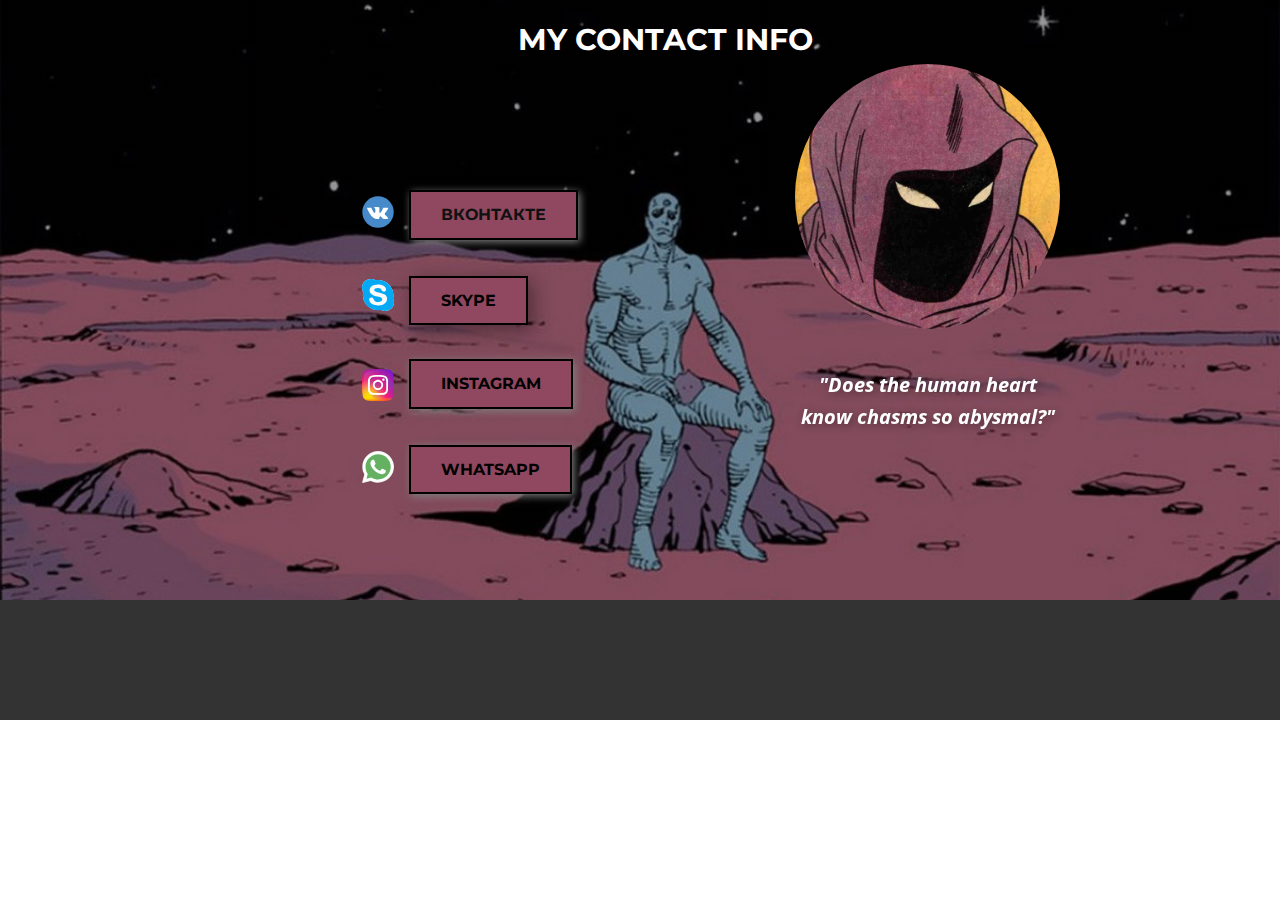
==== commit 6e611254: "1" ====
--- a/index.html
+++ b/index.html
@@ -26,13 +26,13 @@
     <meta property="og:title" content="Information">
     <meta property="og:type" content="website">
   </head>
-  <body data-home-page="Information.html" data-home-page-title="Information" class="u-body u-overlap"><header class="u-clearfix u-header" id="sec-da3c"><div class="u-clearfix u-sheet u-sheet-1">
+  <body data-home-page="Information.html" data-home-page-title="Information" class="u-body u-overlap u-overlap-contrast"><header class="u-clearfix u-header" id="sec-da3c"><div class="u-clearfix u-sheet u-sheet-1">
         <h3 class="u-align-center-lg u-align-center-md u-align-center-sm u-align-center-xs u-align-right-xl u-custom-font u-font-montserrat u-headline u-text u-text-1">
           <a href="/">My contact info</a>
         </h3>
       </div></header>
-    <section class="u-clearfix u-gradient u-section-1" id="sec-452b">
-      <div class="u-clearfix u-sheet u-valign-middle u-sheet-1">
+    <section class="u-clearfix u-image u-shading u-section-1" id="sec-452b" data-image-width="1200" data-image-height="800">
+      <div class="u-clearfix u-sheet u-sheet-1">
         <div class="u-container-style u-expanded-width-sm u-expanded-width-xs u-group u-shape-rectangle u-group-1">
           <div class="u-container-layout u-container-layout-1">
             <div class="u-image u-image-circle u-image-1" alt="" data-image-width="640" data-image-height="733"></div>
@@ -48,7 +48,7 @@
                   </a>
                 </div>
                 <div class="u-social-icons u-spacing-10 u-social-icons-2">
-                  <a class="u-social-url" target="_blank" title="VK" href="https://vk.com/id158599034"><span class="u-icon u-social-icon u-social-vk u-text-black u-icon-2"><svg class="u-svg-link" preserveAspectRatio="xMidYMin slice" viewBox="0 0 112 112" style=""><use xmlns:xlink="http://www.w3.org/1999/xlink" xlink:href="#svg-5f58"></use></svg><svg class="u-svg-content" viewBox="0 0 112 112" x="0" y="0" id="svg-5f58"><circle fill="currentColor" class="st0" cx="56.1" cy="56.1" r="55"></circle><path fill="#FFFFFF" d="M88.2,80.7l-9.8,0.1c0,0-2.1,0.4-4.9-1.5c-3.7-2.5-7.2-9.1-9.9-8.2C60.9,72,61,77.9,61,77.9s0,1.3-0.6,1.9
+                  <a class="u-social-url" target="_blank" title="VK" href="https://vk.com/id158599034"><span class="u-icon u-social-icon u-social-vk u-text-palette-1-base u-icon-2"><svg class="u-svg-link" preserveAspectRatio="xMidYMin slice" viewBox="0 0 112 112" style=""><use xmlns:xlink="http://www.w3.org/1999/xlink" xlink:href="#svg-5f58"></use></svg><svg class="u-svg-content" viewBox="0 0 112 112" x="0" y="0" id="svg-5f58"><circle fill="currentColor" class="st0" cx="56.1" cy="56.1" r="55"></circle><path fill="#FFFFFF" d="M88.2,80.7l-9.8,0.1c0,0-2.1,0.4-4.9-1.5c-3.7-2.5-7.2-9.1-9.9-8.2C60.9,72,61,77.9,61,77.9s0,1.3-0.6,1.9
             c-0.7,0.7-2,0.9-2,0.9H54c0,0-9.7,0.6-18.3-8.3c-9.3-9.7-17.6-29-17.6-29s-0.5-1.3,0-1.9c0.6-0.7,2.2-0.7,2.2-0.7l10.5-0.1
             c0,0,1,0.2,1.7,0.7c0.6,0.4,0.9,1.2,0.9,1.2s1.7,4.3,4,8.2c4.4,7.6,6.4,9.3,7.9,8.4c2.2-1.2,1.5-10.7,1.5-10.7s0-3.5-1.1-5
             c-0.9-1.2-2.5-1.5-3.3-1.6c-0.6-0.1,0.4-1.5,1.6-2.1c1.9-0.9,5.2-1,9.2-0.9c3.1,0,4,0.2,5.2,0.5c3.6,0.9,2.4,4.3,2.4,12.4
@@ -57,50 +57,43 @@
                   </a>
                 </div>
                 <div class="u-social-icons u-spacing-10 u-social-icons-3">
-                  <a class="u-social-url" target="_blank" title="Skype" href="Skype:darthrazif?userinfo"><span class="u-icon u-social-icon u-social-skype u-text-black u-icon-3"><svg class="u-svg-link" preserveAspectRatio="xMidYMin slice" viewBox="0 0 112 112" style=""><use xmlns:xlink="http://www.w3.org/1999/xlink" xlink:href="#svg-b52b"></use></svg><svg class="u-svg-content" viewBox="0 0 112 112" x="0" y="0" id="svg-b52b"><circle fill="currentColor" cx="56.1" cy="56.1" r="55"></circle><path fill="#FFFFFF" d="M56.3,78.5c-12.4,0-18-6.3-18-10.9c0-2.4,1.9-4,4.2-4c5.3,0,3.9,7.9,13.8,7.9c5,0,8-3,8-5.9
-	c0-1.7-1-3.6-4.3-4.4l-11-2.8c-8.8-2.3-10.4-7.2-10.4-11.7c0-9.5,8.7-12.9,16.9-12.9c7.6,0,16.6,4.2,16.6,9.9c0,2.4-2,3.8-4.4,3.8
-	c-4.5,0-3.8-6.3-12.8-6.3c-4.5,0-6.9,2.1-6.9,5.1c0,3,3.5,4,6.6,4.7l8.1,1.8c8.9,2,11.3,7.2,11.3,12.2C74,72.5,68,78.5,56.3,78.5
-	 M90.3,62.2c0.3-2,0.5-4,0.5-6.1c0-19.3-15.6-35-34.8-35c-2.1,0-4.1,0.2-6,0.5c-3-1.7-6.5-2.7-10.2-2.7c-11.4,0-20.7,9.3-20.7,20.8
-	c0,3.8,1,7.3,2.7,10.3c-0.3,2-0.5,4-0.5,6.1c0,19.3,15.6,35,34.8,35c2.1,0,4.1-0.2,6-0.5c3,1.7,6.5,2.7,10.2,2.7
-	C83.8,93.3,93,84,93,72.5C93,68.7,92.1,65.2,90.3,62.2"></path></svg></span>
+                  <a class="u-social-url" target="_blank" title="Skype" href="Skype:darthrazif?userinfo"><span class="u-icon u-social-icon u-social-skype u-icon-3"><svg class="u-svg-link" preserveAspectRatio="xMidYMin slice" viewBox="0 0 291.364 291.364" style=""><use xmlns:xlink="http://www.w3.org/1999/xlink" xlink:href="#svg-b92a"></use></svg><svg class="u-svg-content" viewBox="0 0 291.364 291.364" x="0px" y="0px" id="svg-b92a" style="enable-background:new 0 0 291.364 291.364;"><g><path style="fill:currentColor;" d="M282.966,176.612c2.094-9.495,3.204-19.309,3.204-29.405c0-75.661-62.197-137.011-138.941-137.011   c-8.093,0-16.032,0.692-23.752,2.003C111.061,4.479,96.367,0,80.618,0C36.101,0,0.032,35.577,0.032,79.475   c0,14.657,4.051,28.385,11.07,40.193c-1.848,8.894-2.813,18.107-2.813,27.539c0,75.688,62.197,134.753,138.932,134.753   c8.694,0,17.197-0.792,25.436-2.294c11.352,6.008,24.316,11.698,38.099,11.698c44.508,0,80.577-35.568,80.577-79.466   C291.333,199.235,288.319,187.245,282.966,176.612z"></path><path style="fill:#FFFFFF;" d="M210.6,203.131c-5.362,7.62-13.21,13.61-23.542,17.916c-10.333,4.342-22.568,6.491-36.724,6.491   c-16.978,0-30.98-2.95-42.023-8.858c-7.811-4.242-14.174-9.923-19.072-17.006c-4.88-7.083-7.328-13.983-7.328-20.693   c0-3.878,1.466-7.21,4.397-9.969c2.931-2.795,6.673-4.169,11.198-4.169c3.678,0,6.8,1.065,9.331,3.241   c2.549,2.158,4.725,5.353,6.509,9.604c2.194,5.053,4.552,9.268,7.11,12.645c2.531,3.377,6.118,6.181,10.724,8.375   c4.625,2.176,10.697,3.286,18.198,3.286c10.324,0,18.717-2.203,25.181-6.637c6.445-4.415,9.686-9.959,9.686-16.578   c0-5.244-1.748-9.532-5.226-12.782c-3.487-3.277-7.984-5.781-13.501-7.501c-5.508-1.739-12.882-3.578-22.131-5.517   c-12.354-2.649-22.705-5.781-31.025-9.331c-8.33-3.578-14.957-8.43-19.837-14.575c-4.898-6.172-7.338-13.819-7.338-22.95   c0-8.721,2.576-16.45,7.747-23.214c5.162-6.773,12.618-11.971,22.413-15.613c9.777-3.641,21.285-5.453,34.494-5.453   c10.56,0,19.7,1.211,27.411,3.605c7.711,2.422,14.093,5.626,19.172,9.623c5.089,3.997,8.812,8.184,11.152,12.581   c2.349,4.37,3.523,8.685,3.523,12.836c0,3.814-1.457,7.274-4.388,10.324c-2.931,3.059-6.591,4.597-10.97,4.597   c-3.997,0-7.028-0.929-9.104-2.758c-2.076-1.839-4.324-4.843-6.737-9.022c-3.141-5.972-6.882-10.633-11.27-13.974   c-4.388-3.35-11.416-5.025-21.121-5.025c-8.985,0-16.25,1.803-21.767,5.453c-5.517,3.623-8.284,8.011-8.284,13.118   c0,3.15,0.956,5.899,2.822,8.202c1.866,2.321,4.452,4.279,7.756,5.927c3.268,1.657,6.6,2.95,9.959,3.905   c3.359,0.938,8.922,2.294,16.678,4.097c9.686,2.085,18.471,4.397,26.337,6.91c7.857,2.522,14.557,5.59,20.074,9.167   c5.508,3.605,9.823,8.175,12.909,13.692c3.086,5.499,4.643,12.244,4.643,20.238C218.639,186.899,215.945,195.502,210.6,203.131z"></path>
+</g></svg></span>
                   </a>
                 </div>
                 <div class="u-hidden-xs u-social-icons u-spacing-10 u-social-icons-4">
-                  <a class="u-social-url" target="_blank" title="Skype" href="Skype:darthrazif?userinfo"><span class="u-icon u-social-icon u-social-skype u-text-black u-icon-4"><svg class="u-svg-link" preserveAspectRatio="xMidYMin slice" viewBox="0 0 112 112" style=""><use xmlns:xlink="http://www.w3.org/1999/xlink" xlink:href="#svg-b52b"></use></svg><svg class="u-svg-content" viewBox="0 0 112 112" x="0" y="0" id="svg-b52b"><circle fill="currentColor" cx="56.1" cy="56.1" r="55"></circle><path fill="#FFFFFF" d="M56.3,78.5c-12.4,0-18-6.3-18-10.9c0-2.4,1.9-4,4.2-4c5.3,0,3.9,7.9,13.8,7.9c5,0,8-3,8-5.9
-	c0-1.7-1-3.6-4.3-4.4l-11-2.8c-8.8-2.3-10.4-7.2-10.4-11.7c0-9.5,8.7-12.9,16.9-12.9c7.6,0,16.6,4.2,16.6,9.9c0,2.4-2,3.8-4.4,3.8
-	c-4.5,0-3.8-6.3-12.8-6.3c-4.5,0-6.9,2.1-6.9,5.1c0,3,3.5,4,6.6,4.7l8.1,1.8c8.9,2,11.3,7.2,11.3,12.2C74,72.5,68,78.5,56.3,78.5
-	 M90.3,62.2c0.3-2,0.5-4,0.5-6.1c0-19.3-15.6-35-34.8-35c-2.1,0-4.1,0.2-6,0.5c-3-1.7-6.5-2.7-10.2-2.7c-11.4,0-20.7,9.3-20.7,20.8
-	c0,3.8,1,7.3,2.7,10.3c-0.3,2-0.5,4-0.5,6.1c0,19.3,15.6,35,34.8,35c2.1,0,4.1-0.2,6-0.5c3,1.7,6.5,2.7,10.2,2.7
-	C83.8,93.3,93,84,93,72.5C93,68.7,92.1,65.2,90.3,62.2"></path></svg></span>
+                  <a class="u-social-url" target="_blank" title="Skype" href="Skype:darthrazif?userinfo"><span class="u-icon u-social-icon u-social-skype u-icon-4"><svg class="u-svg-link" preserveAspectRatio="xMidYMin slice" viewBox="0 0 512 512" style=""><use xmlns:xlink="http://www.w3.org/1999/xlink" xlink:href="#svg-2109"></use></svg><svg class="u-svg-content" viewBox="0 0 512 512" x="0px" y="0px" id="svg-2109" style="enable-background:new 0 0 512 512;"><path style="fill:#03A9F4;" d="M502.912,258.656c0-132.96-109.312-240.768-244.192-240.768c-14.208,0-28.16,1.216-41.76,3.52  C195.136,7.872,169.312,0,141.632,0C63.392,0,0,62.496,0,139.648c0,25.76,7.104,49.856,19.456,70.624  c-3.232,15.616-4.96,31.84-4.96,48.384c0,132.992,109.344,240.8,244.192,240.8c15.296,0,30.208-1.408,44.736-4.032  C323.392,505.984,346.144,512,370.4,512c78.208,0,141.6-62.528,141.6-139.616c0-22.272-5.312-43.328-14.72-62.016  C500.992,293.664,502.912,276.416,502.912,258.656z"></path><path style="fill:#FAFAFA;" d="M383.968,373.728c-11.296,15.776-27.968,28.256-49.632,37.088  c-21.408,8.768-47.04,13.28-76.288,13.28c-35.072,0-64.48-6.08-87.456-18.112c-16.416-8.736-29.92-20.544-40.192-35.2  c-10.4-14.72-15.616-29.344-15.616-43.52c0-8.768,3.424-16.448,10.176-22.688c6.688-6.24,15.264-9.344,25.504-9.344  c8.384,0,15.616,2.464,21.504,7.36c5.6,4.736,10.432,11.712,14.304,20.64c4.32,9.792,9.024,18.048,13.984,24.48  c4.832,6.304,11.712,11.552,20.512,15.68c8.864,4.096,20.8,6.24,35.456,6.24c20.192,0,36.768-4.288,49.184-12.64  c12.192-8.16,18.08-18.016,18.08-30.048c0-9.472-3.104-16.96-9.408-22.816c-6.656-6.144-15.424-10.912-26.048-14.208  c-11.104-3.392-26.176-7.104-44.8-10.944c-25.376-5.344-46.912-11.648-64-18.88c-17.504-7.36-31.648-17.536-41.952-30.24  c-10.496-12.992-15.808-29.216-15.808-48.288c0-18.176,5.568-34.56,16.576-48.704c10.912-14.048,26.848-25.024,47.424-32.48  c20.256-7.392,44.352-11.104,71.648-11.104c21.792,0,40.96,2.496,56.992,7.424c16.096,4.928,29.664,11.584,40.32,19.808  c10.752,8.32,18.752,17.12,23.744,26.336c5.056,9.28,7.648,18.528,7.648,27.456c0,8.608-3.36,16.448-10.016,23.232  c-6.72,6.848-15.168,10.304-25.088,10.304c-9.024,0-16.128-2.208-21.024-6.464c-4.576-4-9.344-10.24-14.592-19.136  c-6.08-11.392-13.472-20.384-21.92-26.752c-8.224-6.176-21.92-9.248-40.8-9.248c-17.472,0-31.744,3.456-42.304,10.304  c-10.176,6.56-15.136,14.112-15.136,23.072c0,5.472,1.6,10.048,4.896,13.984c3.456,4.224,8.352,7.84,14.56,10.912  c6.4,3.168,13.024,5.728,19.648,7.52c6.784,1.856,18.144,4.64,33.792,8.192c19.776,4.16,37.92,8.864,53.984,13.952  c16.288,5.088,30.304,11.392,41.824,18.784c11.68,7.52,20.928,17.12,27.52,28.64c6.592,11.616,9.92,25.856,9.92,42.432  C401.056,339.84,395.296,357.92,383.968,373.728z"></path></svg></span>
                   </a>
                 </div>
                 <div class="u-social-icons u-spacing-10 u-social-icons-5">
-                  <a class="u-social-url" target="_blank" title="Instagram" href=""><span class="u-icon u-social-icon u-social-instagram u-text-black u-icon-5"><svg class="u-svg-link" preserveAspectRatio="xMidYMin slice" viewBox="0 0 112 112" style=""><use xmlns:xlink="http://www.w3.org/1999/xlink" xlink:href="#svg-37ce"></use></svg><svg class="u-svg-content" viewBox="0 0 112 112" x="0" y="0" id="svg-37ce"><circle fill="currentColor" cx="56.1" cy="56.1" r="55"></circle><path fill="#FFFFFF" d="M55.9,38.2c-9.9,0-17.9,8-17.9,17.9C38,66,46,74,55.9,74c9.9,0,17.9-8,17.9-17.9C73.8,46.2,65.8,38.2,55.9,38.2
-            z M55.9,66.4c-5.7,0-10.3-4.6-10.3-10.3c-0.1-5.7,4.6-10.3,10.3-10.3c5.7,0,10.3,4.6,10.3,10.3C66.2,61.8,61.6,66.4,55.9,66.4z"></path><path fill="#FFFFFF" d="M74.3,33.5c-2.3,0-4.2,1.9-4.2,4.2s1.9,4.2,4.2,4.2s4.2-1.9,4.2-4.2S76.6,33.5,74.3,33.5z"></path><path fill="#FFFFFF" d="M73.1,21.3H38.6c-9.7,0-17.5,7.9-17.5,17.5v34.5c0,9.7,7.9,17.6,17.5,17.6h34.5c9.7,0,17.5-7.9,17.5-17.5V38.8
-            C90.6,29.1,82.7,21.3,73.1,21.3z M83,73.3c0,5.5-4.5,9.9-9.9,9.9H38.6c-5.5,0-9.9-4.5-9.9-9.9V38.8c0-5.5,4.5-9.9,9.9-9.9h34.5
-            c5.5,0,9.9,4.5,9.9,9.9V73.3z"></path></svg></span>
+                  <a class="u-social-url" target="_blank" title="Instagram" href="https://instagram.com/f.soc80"><span class="u-icon u-social-icon u-social-instagram u-icon-5"><svg class="u-svg-link" preserveAspectRatio="xMidYMin slice" viewBox="0 0 512 512.00038" style=""><use xmlns:xlink="http://www.w3.org/1999/xlink" xlink:href="#svg-8890"></use></svg><svg class="u-svg-content" viewBox="0 0 512 512.00038" id="svg-8890"><radialGradient id="a" cx="104.9571229418" cy="447.4474330468" gradientUnits="userSpaceOnUse" r="564.64588968"><stop offset="0" stop-color="#fae100"></stop><stop offset=".0544" stop-color="#fadc04"></stop><stop offset=".1167" stop-color="#fbce0e"></stop><stop offset=".1829" stop-color="#fcb720"></stop><stop offset=".2514" stop-color="#fe9838"></stop><stop offset=".3054" stop-color="#ff7950"></stop><stop offset=".4922" stop-color="#ff1c74"></stop><stop offset="1" stop-color="#6c1cd1"></stop>
+</radialGradient><linearGradient id="b" gradientUnits="userSpaceOnUse" x1="196.3726539866" x2="-671.0159540134" y1="222.4596783332" y2="-265.4464136668"><stop offset="0" stop-color="#a1b5d8" stop-opacity="0"></stop><stop offset=".3094" stop-color="#90a2bd" stop-opacity=".309804"></stop><stop offset=".7554" stop-color="#7c8b9c" stop-opacity=".756863"></stop><stop offset="1" stop-color="#748290"></stop>
+</linearGradient><linearGradient id="c" gradientUnits="userSpaceOnUse" x1="256.0003" x2="256.0003" y1="451.9660859688" y2="531.773969673"><stop offset="0" stop-color="#fae100" stop-opacity="0"></stop><stop offset=".3068" stop-color="#fca800" stop-opacity=".305882"></stop><stop offset=".6275" stop-color="#fe7300" stop-opacity=".627451"></stop><stop offset=".8685" stop-color="#ff5200" stop-opacity=".866667"></stop><stop offset="1" stop-color="#ff4500"></stop>
+</linearGradient><linearGradient id="d"><stop offset="0" stop-color="#833ab4" stop-opacity="0"></stop><stop offset="1" stop-color="#833ab4"></stop>
+</linearGradient><linearGradient id="e" gradientUnits="userSpaceOnUse" x1="226.8724066998" x2="100.1606848024" xmlns:xlink="http://www.w3.org/1999/xlink" xlink:href="#d" y1="226.147987369" y2="99.4361650794"></linearGradient><linearGradient id="f" gradientUnits="userSpaceOnUse" x1="350.899540777" x2="287.6555669352" xmlns:xlink="http://www.w3.org/1999/xlink" xlink:href="#d" y1="468.287448276" y2="170.1375727138"></linearGradient><linearGradient id="g" gradientUnits="userSpaceOnUse" x1="374.965057" x2="120.9410670648" xmlns:xlink="http://www.w3.org/1999/xlink" xlink:href="#d" y1="374.9649673922" y2="120.9408770648"></linearGradient><linearGradient id="h" gradientUnits="userSpaceOnUse" x1="393.806665096" x2="309.8058007666" xmlns:xlink="http://www.w3.org/1999/xlink" xlink:href="#d" y1="221.2631037014" y2="137.2623397642"></linearGradient><linearGradient id="i" gradientUnits="userSpaceOnUse" x1="357.6582448576" x2="150.5426107646" y1="155.0495285836" y2="362.1651626766"><stop offset="0" stop-color="#833ab4"></stop><stop offset=".0922" stop-color="#9c3495"></stop><stop offset=".2927" stop-color="#dc2546"></stop><stop offset=".392" stop-color="#fd1d1d"></stop><stop offset=".5589" stop-color="#fc6831"></stop><stop offset=".6887" stop-color="#fc9b40"></stop><stop offset=".7521" stop-color="#fcaf45"></stop><stop offset=".7806" stop-color="#fdb750"></stop><stop offset=".8656" stop-color="#fecb6a"></stop><stop offset=".9415" stop-color="#ffd87a"></stop><stop offset="1" stop-color="#ffdc80"></stop>
+</linearGradient><path d="m503.234375 91.578125c-4.660156-43.664063-39.144531-78.15625-82.8125-82.8125-109.507813-11.6875-219.335937-11.6875-328.839844 0-43.667969 4.660156-78.15625 39.148437-82.816406 82.8125-11.6875 109.503906-11.6875 219.335937 0 328.839844 4.660156 43.667969 39.148437 78.15625 82.8125 82.816406 109.503906 11.6875 219.335937 11.6875 328.84375 0 43.667969-4.660156 78.152344-39.148437 82.8125-82.816406 11.6875-109.503907 11.6875-219.332031 0-328.839844zm0 0" fill="url(#a)"></path><path d="m475.386719 110.097656c-4.132813-38.746094-34.734375-69.351562-73.484375-73.488281-97.171875-10.367187-194.632813-10.367187-291.804688 0-38.746094 4.136719-69.351562 34.742187-73.488281 73.488281-10.367187 97.171875-10.367187 194.632813 0 291.800782 4.136719 38.75 34.742187 69.355468 73.488281 73.488281 97.171875 10.371093 194.632813 10.371093 291.800782 0 38.75-4.132813 69.355468-34.738281 73.488281-73.488281 10.371093-97.167969 10.371093-194.628907 0-291.800782zm0 0" fill="url(#b)"></path><path d="m7.671875 409.804688c.351563 3.539062.714844 7.078124 1.09375 10.617187 4.660156 43.664063 39.148437 78.152344 82.816406 82.8125 109.503907 11.6875 219.335938 11.6875 328.839844 0 43.667969-4.660156 78.152344-39.148437 82.8125-82.8125.378906-3.539063.742187-7.078125 1.097656-10.617187zm0 0" fill="url(#c)"></path><path d="m503.234375 420.417969c6.28125-58.839844 9.179687-117.773438 8.710937-176.699219l-117.03125-117.03125c-14.621093-16.691406-35.976562-27.109375-61.070312-28.011719-51.605469-1.859375-103.375-1.765625-154.988281.007813-42.867188 1.476562-72.84375 30.289062-80.53125 72.636718-1.355469 7.476563-2.167969 15.050782-3.234375 22.582032v124.148437c.589844 4.023438 1.457031 8.027344 1.726562 12.074219 1.71875 25.757812 12.304688 47.820312 29.253906 62.746094l119.09375 119.089844c58.445313.410156 116.894532-2.496094 175.257813-8.726563 43.667969-4.660156 78.152344-39.148437 82.8125-82.816406zm0 0" fill="url(#e)"></path><path d="m503.234375 420.421875c-4.65625 43.660156-39.152344 78.15625-82.8125 82.8125-58.355469 6.226563-116.816406 9.136719-175.253906 8.726563l-118.914063-118.914063c13.785156 12.066406 31.753906 19.414063 52.605469 20.199219 51.601563 1.9375 103.382813 1.886718 154.984375.027344 46.671875-1.6875 80.445312-36.230469 81.902344-82.902344 1.554687-49.554688 1.554687-99.238282 0-148.792969-.664063-21.53125-8.222656-40.476563-20.753906-54.8125l116.957031 116.957031c.460937 58.917969-2.4375 117.859375-8.714844 176.699219zm0 0" fill="url(#f)"></path><path d="m316.414062 200.558594c-14.992187-16.324219-36.503906-26.566406-60.414062-26.566406-45.289062 0-82.007812 36.71875-82.007812 82.007812 0 23.910156 10.242187 45.421875 26.566406 60.414062l189.738281 189.738282c10.042969-.875 20.085937-1.847656 30.121094-2.917969 43.667969-4.660156 78.15625-39.148437 82.816406-82.816406 1.070313-10.035157 2.042969-20.078125 2.917969-30.121094zm0 0" fill="url(#g)"></path><path d="m511.007812 311.152344-152.703124-152.699219c-3.5625-4.675781-9.175782-7.710937-15.507813-7.710937-10.773437 0-19.511719 8.734374-19.511719 19.511718 0 6.332032 3.035156 11.945313 7.710938 15.507813l177.28125 177.285156c1.203125-17.292969 2.113281-34.59375 2.730468-51.894531zm0 0" fill="url(#h)"></path><path d="m95.089844 193.902344c1.066406-7.53125 1.878906-15.105469 3.234375-22.582032 7.683593-42.347656 37.664062-71.160156 80.53125-72.636718 51.613281-1.773438 103.382812-1.867188 154.988281-.007813 46.65625 1.679688 80.445312 36.226563 81.902344 82.898438 1.550781 49.558593 1.550781 99.238281 0 148.796875-1.457032 46.671875-35.234375 81.214844-81.898438 82.898437-51.605468 1.863281-103.386718 1.910157-154.988281-.027343-46.664063-1.753907-78.921875-36.378907-82.042969-83.121094-.269531-4.042969-1.136718-8.050782-1.726562-12.074219 0-41.382813 0-82.765625 0-124.144531zm160.953125 191.707031c23.617187 0 47.257812.707031 70.84375-.164063 36.980469-1.371093 59.726562-23.441406 60.589843-60.386718 1.070313-46.035156 1.070313-92.132813 0-138.171875-.863281-36.9375-23.625-59.523438-60.589843-60.308594-46.917969-.992187-93.886719-.984375-140.804688 0-36.683593.769531-59.496093 22.898437-60.492187 59.429687-1.265625 46.617188-1.265625 93.316407 0 139.933594.996094 36.527344 23.808594 58.144532 60.496094 59.503906 23.289062.867188 46.636718.164063 69.957031.164063zm0 0" fill="url(#i)"></path><g fill="#fff"><path d="m95.089844 193.902344c1.066406-7.53125 1.878906-15.105469 3.234375-22.582032 7.683593-42.347656 37.664062-71.160156 80.53125-72.636718 51.613281-1.773438 103.382812-1.867188 154.988281-.007813 46.65625 1.679688 80.445312 36.226563 81.902344 82.898438 1.550781 49.558593 1.550781 99.238281 0 148.796875-1.457032 46.671875-35.234375 81.214844-81.898438 82.898437-51.605468 1.863281-103.386718 1.910157-154.988281-.027343-46.664063-1.753907-78.921875-36.378907-82.042969-83.121094-.269531-4.042969-1.136718-8.050782-1.726562-12.074219 0-41.382813 0-82.765625 0-124.144531zm160.953125 191.707031c23.617187 0 47.257812.707031 70.84375-.164063 36.980469-1.371093 59.726562-23.441406 60.589843-60.386718 1.070313-46.035156 1.070313-92.132813 0-138.171875-.863281-36.9375-23.625-59.523438-60.589843-60.308594-46.917969-.992187-93.886719-.984375-140.804688 0-36.683593.769531-59.496093 22.898437-60.492187 59.429687-1.265625 46.617188-1.265625 93.316407 0 139.933594.996094 36.527344 23.808594 58.144532 60.496094 59.503906 23.289062.867188 46.636718.164063 69.957031.164063zm0 0"></path><path d="m256 173.996094c-45.289062 0-82.007812 36.714844-82.007812 82.003906 0 45.292969 36.71875 82.007812 82.007812 82.007812 45.292969 0 82.007812-36.714843 82.007812-82.007812 0-45.289062-36.714843-82.003906-82.007812-82.003906zm0 135.777344c-29.699219 0-53.773438-24.074219-53.773438-53.773438s24.074219-53.773438 53.773438-53.773438 53.773438 24.074219 53.773438 53.773438-24.074219 53.773438-53.773438 53.773438zm0 0"></path><path d="m362.304688 170.253906c0 10.773438-8.734376 19.507813-19.507813 19.507813s-19.511719-8.734375-19.511719-19.507813c0-10.777344 8.738282-19.511718 19.511719-19.511718s19.507813 8.734374 19.507813 19.511718zm0 0"></path>
+</g></svg></span>
                   </a>
                 </div>
                 <div class="u-social-icons u-spacing-10 u-social-icons-6">
-                  <a class="u-social-url" target="_blank" title="WhatsApp" href="wa.me/89373692006"><span class="u-icon u-social-icon u-social-phone u-text-black u-icon-6"><svg class="u-svg-link" preserveAspectRatio="xMidYMin slice" viewBox="0 0 112 112" style=""><use xmlns:xlink="http://www.w3.org/1999/xlink" xlink:href="#svg-9f24"></use></svg><svg class="u-svg-content" viewBox="0 0 112 112" x="0" y="0" id="svg-9f24"><circle fill="currentColor" cx="56.1" cy="56.1" r="55"></circle><path fill="#FFFFFF" d="M82.7,66c-3.9,0-7.7-0.6-11.3-1.8c-1.8-0.6-4,0-5,1.1l-7.1,5.4c-8.3-4.4-13.4-9.5-17.7-17.7l5.2-7
-	c1.4-1.4,1.8-3.3,1.3-5.2c-1.2-3.6-1.8-7.5-1.8-11.3c0-2.8-2.3-5.1-5.1-5.1H29.5c-2.8,0-5.1,2.3-5.1,5.1c0,32.2,26.2,58.4,58.4,58.4
-	c2.8,0,5.1-2.3,5.1-5.1V71.1C87.8,68.3,85.6,66,82.7,66z"></path></svg></span>
+                  <a class="u-social-url" target="_blank" title="WhatsApp" href="wa.me/89373692006"><span class="u-icon u-social-icon u-social-phone u-icon-6"><svg class="u-svg-link" preserveAspectRatio="xMidYMin slice" viewBox="-1 0 512 512" style=""><use xmlns:xlink="http://www.w3.org/1999/xlink" xlink:href="#svg-07f6"></use></svg><svg class="u-svg-content" viewBox="-1 0 512 512" id="svg-07f6"><path d="m10.894531 512c-2.875 0-5.671875-1.136719-7.746093-3.234375-2.734376-2.765625-3.789063-6.78125-2.761719-10.535156l33.285156-121.546875c-20.722656-37.472656-31.648437-79.863282-31.632813-122.894532.058594-139.941406 113.941407-253.789062 253.871094-253.789062 67.871094.0273438 131.644532 26.464844 179.578125 74.433594 47.925781 47.972656 74.308594 111.742187 74.289063 179.558594-.0625 139.945312-113.945313 253.800781-253.867188 253.800781 0 0-.105468 0-.109375 0-40.871093-.015625-81.390625-9.976563-117.46875-28.84375l-124.675781 32.695312c-.914062.238281-1.84375.355469-2.761719.355469zm0 0" fill="#e5e5e5"></path><path d="m10.894531 501.105469 34.46875-125.871094c-21.261719-36.839844-32.445312-78.628906-32.429687-121.441406.054687-133.933594 109.046875-242.898438 242.976562-242.898438 64.992188.027344 125.996094 25.324219 171.871094 71.238281 45.871094 45.914063 71.125 106.945313 71.101562 171.855469-.058593 133.929688-109.066406 242.910157-242.972656 242.910157-.007812 0 .003906 0 0 0h-.105468c-40.664063-.015626-80.617188-10.214844-116.105469-29.570313zm134.769531-77.75 7.378907 4.371093c31 18.398438 66.542969 28.128907 102.789062 28.148438h.078125c111.304688 0 201.898438-90.578125 201.945313-201.902344.019531-53.949218-20.964844-104.679687-59.09375-142.839844-38.132813-38.160156-88.832031-59.1875-142.777344-59.210937-111.394531 0-201.984375 90.566406-202.027344 201.886719-.015625 38.148437 10.65625 75.296875 30.875 107.445312l4.804688 7.640625-20.40625 74.5zm0 0" fill="#fff"></path><path d="m19.34375 492.625 33.277344-121.519531c-20.53125-35.5625-31.324219-75.910157-31.3125-117.234375.050781-129.296875 105.273437-234.488282 234.558594-234.488282 62.75.027344 121.644531 24.449219 165.921874 68.773438 44.289063 44.324219 68.664063 103.242188 68.640626 165.898438-.054688 129.300781-105.28125 234.503906-234.550782 234.503906-.011718 0 .003906 0 0 0h-.105468c-39.253907-.015625-77.828126-9.867188-112.085938-28.539063zm0 0" fill="#64b161"></path><g fill="#fff"><path d="m10.894531 501.105469 34.46875-125.871094c-21.261719-36.839844-32.445312-78.628906-32.429687-121.441406.054687-133.933594 109.046875-242.898438 242.976562-242.898438 64.992188.027344 125.996094 25.324219 171.871094 71.238281 45.871094 45.914063 71.125 106.945313 71.101562 171.855469-.058593 133.929688-109.066406 242.910157-242.972656 242.910157-.007812 0 .003906 0 0 0h-.105468c-40.664063-.015626-80.617188-10.214844-116.105469-29.570313zm134.769531-77.75 7.378907 4.371093c31 18.398438 66.542969 28.128907 102.789062 28.148438h.078125c111.304688 0 201.898438-90.578125 201.945313-201.902344.019531-53.949218-20.964844-104.679687-59.09375-142.839844-38.132813-38.160156-88.832031-59.1875-142.777344-59.210937-111.394531 0-201.984375 90.566406-202.027344 201.886719-.015625 38.148437 10.65625 75.296875 30.875 107.445312l4.804688 7.640625-20.40625 74.5zm0 0"></path><path d="m195.183594 152.246094c-4.546875-10.109375-9.335938-10.3125-13.664063-10.488282-3.539062-.152343-7.589843-.144531-11.632812-.144531-4.046875 0-10.625 1.523438-16.1875 7.597657-5.566407 6.074218-21.253907 20.761718-21.253907 50.632812 0 29.875 21.757813 58.738281 24.792969 62.792969 3.035157 4.050781 42 67.308593 103.707031 91.644531 51.285157 20.226562 61.71875 16.203125 72.851563 15.191406 11.132813-1.011718 35.917969-14.6875 40.976563-28.863281 5.0625-14.175781 5.0625-26.324219 3.542968-28.867187-1.519531-2.527344-5.566406-4.046876-11.636718-7.082032-6.070313-3.035156-35.917969-17.726562-41.484376-19.75-5.566406-2.027344-9.613281-3.035156-13.660156 3.042969-4.050781 6.070313-15.675781 19.742187-19.21875 23.789063-3.542968 4.058593-7.085937 4.566406-13.15625 1.527343-6.070312-3.042969-25.625-9.449219-48.820312-30.132812-18.046875-16.089844-30.234375-35.964844-33.777344-42.042969-3.539062-6.070312-.058594-9.070312 2.667969-12.386719 4.910156-5.972656 13.148437-16.710937 15.171875-20.757812 2.023437-4.054688 1.011718-7.597657-.503906-10.636719-1.519532-3.035156-13.320313-33.058594-18.714844-45.066406zm0 0" fill-rule="evenodd"></path>
+</g></svg></span>
                   </a>
                 </div>
               </div>
             </div>
-            <p class="u-align-center u-large-text u-text u-text-body-alt-color u-text-variant u-text-1" data-animation-name="fadeIn" data-animation-duration="1500" data-animation-delay="2500" data-animation-direction="">"Nomen illis legio"</p>
+            <p class="u-align-center u-large-text u-text u-text-variant u-text-1" data-animation-name="fadeIn" data-animation-duration="1500" data-animation-delay="2500" data-animation-direction="">"​Does the human heart know chasms so abysmal?"</p>
             <p class="u-text u-text-default u-text-2">
-              <a class="u-border-2 u-border-black u-btn u-button-style u-hidden-xs u-hover-black u-none u-text-black u-text-hover-white u-btn-1" href="https://vk.com/id158599034">Вконтакте</a>
+              <a class="u-border-2 u-border-black u-btn u-button-style u-custom-color-4 u-hidden-xs u-hover-palette-1-base u-text-body-color u-text-hover-white u-btn-1" href="https://vk.com/id158599034">Вконтакте</a>
             </p>
             <p class="u-text u-text-default u-text-3">
-              <a class="u-border-2 u-border-black u-btn u-button-style u-hidden-xs u-hover-black u-none u-text-black u-text-hover-white u-btn-2" href="Skype:darthrazif?userinfo">Skype</a>
+              <a class="u-border-2 u-border-black u-btn u-button-style u-custom-color-4 u-hidden-xs u-hover-custom-color-1 u-text-black u-text-hover-white u-btn-2" href="Skype:darthrazif?userinfo">Skype</a>
             </p>
             <p class="u-text u-text-default u-text-4">
-              <a class="u-border-2 u-border-black u-btn u-button-style u-hidden-xs u-hover-black u-none u-text-black u-text-hover-white u-btn-3" href="https://instagram.com/f.soc80">Instagram</a>
+              <a class="u-border-2 u-border-black u-btn u-button-style u-custom-color-4 u-hidden-xs u-hover-custom-color-2 u-text-black u-text-hover-white u-btn-3" href="https://instagram.com/f.soc80">Instagram</a>
             </p>
             <p class="u-hidden-xs u-text u-text-default u-text-5">
-              <a class="u-border-2 u-border-black u-btn u-button-style u-hover-black u-none u-text-black u-text-hover-white u-btn-4" href="wa.me/89373692006">WhatsApp</a>
+              <a class="u-border-2 u-border-black u-btn u-button-style u-custom-color-4 u-hover-custom-color-3 u-text-black u-text-hover-white u-btn-4" href="wa.me/89373692006">WhatsApp</a>
             </p>
           </div>
         </div>
@@ -110,5 +103,6 @@
     
     
     <footer class="u-align-center u-clearfix u-footer u-grey-80 u-footer" id="sec-809d"><div class="u-align-left u-clearfix u-sheet u-sheet-1"></div></footer>
+
   </body>
 </html>--- a/nicepage.css
+++ b/nicepage.css
@@ -33797,7 +33797,682 @@
 
 /*begin-variables sitestylecss*/
 
-
+.u-custom-color-1,
+        .u-body.u-custom-color-1,
+        .u-container-style.u-custom-color-1:before,
+        .u-table-alt-custom-color-1 tr:nth-child(even)
+        {
+            color: #ffffff;
+            background-color: #03a9f4;
+        }
+
+        .u-button-style.u-custom-color-1,
+        .u-button-style.u-custom-color-1[class*="u-border-"]
+        {
+            color: #ffffff !important;
+            background-color: #03a9f4 !important;
+        }
+
+        .u-button-style.u-custom-color-1:hover,
+        .u-button-style.u-custom-color-1[class*="u-border-"]:hover,
+        .u-button-style.u-custom-color-1:focus,
+        .u-button-style.u-custom-color-1[class*="u-border-"]:focus,
+        .u-button-style.u-button-style.u-custom-color-1:active,
+        .u-button-style.u-button-style.u-custom-color-1[class*="u-border-"]:active,
+        .u-button-style.u-button-style.u-custom-color-1.active,
+        .u-button-style.u-button-style.u-custom-color-1[class*="u-border-"].active,
+        li.active > .u-button-style.u-button-style.u-custom-color-1,
+        li.active > .u-button-style.u-button-style.u-custom-color-1[class*="u-border-"]
+        {
+            color: #ffffff !important;
+            background-color: #0398dc !important;
+        }
+
+        .u-hover-custom-color-1:hover,
+        .u-hover-custom-color-1[class*="u-border-"]:hover,
+        .u-hover-custom-color-1:focus,
+        .u-hover-custom-color-1[class*="u-border-"]:focus,
+        .u-active-custom-color-1.u-active.u-active,
+        .u-active-custom-color-1[class*="u-border-"].u-active.u-active,
+        a.u-button-style.u-hover-custom-color-1:hover,
+        a.u-button-style.u-hover-custom-color-1[class*="u-border-"]:hover,
+        a.u-button-style:hover > .u-hover-custom-color-1,
+        a.u-button-style:hover > .u-hover-custom-color-1[class*="u-border-"],
+        a.u-button-style.u-hover-custom-color-1:focus,
+        a.u-button-style.u-hover-custom-color-1[class*="u-border-"]:focus,
+        a.u-button-style.u-button-style.u-active-custom-color-1:active,
+        a.u-button-style.u-button-style.u-active-custom-color-1[class*="u-border-"]:active,
+        a.u-button-style.u-button-style.u-active-custom-color-1.active,
+        a.u-button-style.u-button-style.u-active-custom-color-1[class*="u-border-"].active,
+        a.u-button-style.u-button-style.active > .u-active-custom-color-1,
+        a.u-button-style.u-button-style.active > .u-active-custom-color-1[class*="u-border-"],
+        li.active > a.u-button-style.u-button-style.u-active-custom-color-1,
+        li.active > a.u-button-style.u-button-style.u-active-custom-color-1[class*="u-border-"]
+        {
+            color: #ffffff !important;
+            background-color: #03a9f4 !important;
+        }
+
+        a.u-link.u-hover-custom-color-1:hover {
+            color: #03a9f4 !important;
+        }
+
+        
+        
+        .u-custom-color-2,
+        .u-body.u-custom-color-2,
+        .u-container-style.u-custom-color-2:before,
+        .u-table-alt-custom-color-2 tr:nth-child(even)
+        {
+            color: #ffffff;
+            background-color: #fa4f5e;
+        }
+
+        .u-button-style.u-custom-color-2,
+        .u-button-style.u-custom-color-2[class*="u-border-"]
+        {
+            color: #ffffff !important;
+            background-color: #fa4f5e !important;
+        }
+
+        .u-button-style.u-custom-color-2:hover,
+        .u-button-style.u-custom-color-2[class*="u-border-"]:hover,
+        .u-button-style.u-custom-color-2:focus,
+        .u-button-style.u-custom-color-2[class*="u-border-"]:focus,
+        .u-button-style.u-button-style.u-custom-color-2:active,
+        .u-button-style.u-button-style.u-custom-color-2[class*="u-border-"]:active,
+        .u-button-style.u-button-style.u-custom-color-2.active,
+        .u-button-style.u-button-style.u-custom-color-2[class*="u-border-"].active,
+        li.active > .u-button-style.u-button-style.u-custom-color-2,
+        li.active > .u-button-style.u-button-style.u-custom-color-2[class*="u-border-"]
+        {
+            color: #ffffff !important;
+            background-color: #f92f41 !important;
+        }
+
+        .u-hover-custom-color-2:hover,
+        .u-hover-custom-color-2[class*="u-border-"]:hover,
+        .u-hover-custom-color-2:focus,
+        .u-hover-custom-color-2[class*="u-border-"]:focus,
+        .u-active-custom-color-2.u-active.u-active,
+        .u-active-custom-color-2[class*="u-border-"].u-active.u-active,
+        a.u-button-style.u-hover-custom-color-2:hover,
+        a.u-button-style.u-hover-custom-color-2[class*="u-border-"]:hover,
+        a.u-button-style:hover > .u-hover-custom-color-2,
+        a.u-button-style:hover > .u-hover-custom-color-2[class*="u-border-"],
+        a.u-button-style.u-hover-custom-color-2:focus,
+        a.u-button-style.u-hover-custom-color-2[class*="u-border-"]:focus,
+        a.u-button-style.u-button-style.u-active-custom-color-2:active,
+        a.u-button-style.u-button-style.u-active-custom-color-2[class*="u-border-"]:active,
+        a.u-button-style.u-button-style.u-active-custom-color-2.active,
+        a.u-button-style.u-button-style.u-active-custom-color-2[class*="u-border-"].active,
+        a.u-button-style.u-button-style.active > .u-active-custom-color-2,
+        a.u-button-style.u-button-style.active > .u-active-custom-color-2[class*="u-border-"],
+        li.active > a.u-button-style.u-button-style.u-active-custom-color-2,
+        li.active > a.u-button-style.u-button-style.u-active-custom-color-2[class*="u-border-"]
+        {
+            color: #ffffff !important;
+            background-color: #fa4f5e !important;
+        }
+
+        a.u-link.u-hover-custom-color-2:hover {
+            color: #fa4f5e !important;
+        }
+
+        
+        
+        .u-custom-color-3,
+        .u-body.u-custom-color-3,
+        .u-container-style.u-custom-color-3:before,
+        .u-table-alt-custom-color-3 tr:nth-child(even)
+        {
+            color: #ffffff;
+            background-color: #64b161;
+        }
+
+        .u-button-style.u-custom-color-3,
+        .u-button-style.u-custom-color-3[class*="u-border-"]
+        {
+            color: #ffffff !important;
+            background-color: #64b161 !important;
+        }
+
+        .u-button-style.u-custom-color-3:hover,
+        .u-button-style.u-custom-color-3[class*="u-border-"]:hover,
+        .u-button-style.u-custom-color-3:focus,
+        .u-button-style.u-custom-color-3[class*="u-border-"]:focus,
+        .u-button-style.u-button-style.u-custom-color-3:active,
+        .u-button-style.u-button-style.u-custom-color-3[class*="u-border-"]:active,
+        .u-button-style.u-button-style.u-custom-color-3.active,
+        .u-button-style.u-button-style.u-custom-color-3[class*="u-border-"].active,
+        li.active > .u-button-style.u-button-style.u-custom-color-3,
+        li.active > .u-button-style.u-button-style.u-custom-color-3[class*="u-border-"]
+        {
+            color: #ffffff !important;
+            background-color: #55a552 !important;
+        }
+
+        .u-hover-custom-color-3:hover,
+        .u-hover-custom-color-3[class*="u-border-"]:hover,
+        .u-hover-custom-color-3:focus,
+        .u-hover-custom-color-3[class*="u-border-"]:focus,
+        .u-active-custom-color-3.u-active.u-active,
+        .u-active-custom-color-3[class*="u-border-"].u-active.u-active,
+        a.u-button-style.u-hover-custom-color-3:hover,
+        a.u-button-style.u-hover-custom-color-3[class*="u-border-"]:hover,
+        a.u-button-style:hover > .u-hover-custom-color-3,
+        a.u-button-style:hover > .u-hover-custom-color-3[class*="u-border-"],
+        a.u-button-style.u-hover-custom-color-3:focus,
+        a.u-button-style.u-hover-custom-color-3[class*="u-border-"]:focus,
+        a.u-button-style.u-button-style.u-active-custom-color-3:active,
+        a.u-button-style.u-button-style.u-active-custom-color-3[class*="u-border-"]:active,
+        a.u-button-style.u-button-style.u-active-custom-color-3.active,
+        a.u-button-style.u-button-style.u-active-custom-color-3[class*="u-border-"].active,
+        a.u-button-style.u-button-style.active > .u-active-custom-color-3,
+        a.u-button-style.u-button-style.active > .u-active-custom-color-3[class*="u-border-"],
+        li.active > a.u-button-style.u-button-style.u-active-custom-color-3,
+        li.active > a.u-button-style.u-button-style.u-active-custom-color-3[class*="u-border-"]
+        {
+            color: #ffffff !important;
+            background-color: #64b161 !important;
+        }
+
+        a.u-link.u-hover-custom-color-3:hover {
+            color: #64b161 !important;
+        }
+
+        
+        
+        .u-custom-color-4,
+        .u-body.u-custom-color-4,
+        .u-container-style.u-custom-color-4:before,
+        .u-table-alt-custom-color-4 tr:nth-child(even)
+        {
+            color: #ffffff;
+            background-color: #904860;
+        }
+
+        .u-button-style.u-custom-color-4,
+        .u-button-style.u-custom-color-4[class*="u-border-"]
+        {
+            color: #ffffff !important;
+            background-color: #904860 !important;
+        }
+
+        .u-button-style.u-custom-color-4:hover,
+        .u-button-style.u-custom-color-4[class*="u-border-"]:hover,
+        .u-button-style.u-custom-color-4:focus,
+        .u-button-style.u-custom-color-4[class*="u-border-"]:focus,
+        .u-button-style.u-button-style.u-custom-color-4:active,
+        .u-button-style.u-button-style.u-custom-color-4[class*="u-border-"]:active,
+        .u-button-style.u-button-style.u-custom-color-4.active,
+        .u-button-style.u-button-style.u-custom-color-4[class*="u-border-"].active,
+        li.active > .u-button-style.u-button-style.u-custom-color-4,
+        li.active > .u-button-style.u-button-style.u-custom-color-4[class*="u-border-"]
+        {
+            color: #ffffff !important;
+            background-color: #824156 !important;
+        }
+
+        .u-hover-custom-color-4:hover,
+        .u-hover-custom-color-4[class*="u-border-"]:hover,
+        .u-hover-custom-color-4:focus,
+        .u-hover-custom-color-4[class*="u-border-"]:focus,
+        .u-active-custom-color-4.u-active.u-active,
+        .u-active-custom-color-4[class*="u-border-"].u-active.u-active,
+        a.u-button-style.u-hover-custom-color-4:hover,
+        a.u-button-style.u-hover-custom-color-4[class*="u-border-"]:hover,
+        a.u-button-style:hover > .u-hover-custom-color-4,
+        a.u-button-style:hover > .u-hover-custom-color-4[class*="u-border-"],
+        a.u-button-style.u-hover-custom-color-4:focus,
+        a.u-button-style.u-hover-custom-color-4[class*="u-border-"]:focus,
+        a.u-button-style.u-button-style.u-active-custom-color-4:active,
+        a.u-button-style.u-button-style.u-active-custom-color-4[class*="u-border-"]:active,
+        a.u-button-style.u-button-style.u-active-custom-color-4.active,
+        a.u-button-style.u-button-style.u-active-custom-color-4[class*="u-border-"].active,
+        a.u-button-style.u-button-style.active > .u-active-custom-color-4,
+        a.u-button-style.u-button-style.active > .u-active-custom-color-4[class*="u-border-"],
+        li.active > a.u-button-style.u-button-style.u-active-custom-color-4,
+        li.active > a.u-button-style.u-button-style.u-active-custom-color-4[class*="u-border-"]
+        {
+            color: #ffffff !important;
+            background-color: #904860 !important;
+        }
+
+        a.u-link.u-hover-custom-color-4:hover {
+            color: #904860 !important;
+        }
+
+        
+
+        
+        .u-border-custom-color-1,
+        .u-separator-custom-color-1:after
+        {
+            border-color: #03a9f4;
+            stroke: #03a9f4;
+        }
+
+        .u-button-style.u-border-custom-color-1
+        {
+            border-color: #03a9f4 !important;
+            color: #03a9f4 !important;
+            background-color: transparent !important;
+        }
+
+        .u-button-style.u-border-custom-color-1:hover,
+        .u-button-style.u-border-custom-color-1:focus
+        {
+            border-color: #0398dc !important;
+            color: #0398dc !important;
+            background-color: transparent !important;
+        }
+
+        .u-border-hover-custom-color-1:hover,
+        .u-border-hover-custom-color-1:focus,
+        .u-border-active-custom-color-1.u-active.u-active,
+        a.u-button-style.u-border-hover-custom-color-1:hover,
+        a.u-button-style:hover > .u-border-hover-custom-color-1,
+        a.u-button-style.u-border-hover-custom-color-1:focus,
+        a.u-button-style.u-button-style.u-border-active-custom-color-1:active,
+        a.u-button-style.u-button-style.u-border-active-custom-color-1.active,
+        a.u-button-style.u-button-style.active > .u-border-active-custom-color-1,
+        li.active > a.u-button-style.u-button-style.u-border-active-custom-color-1
+        {
+            color: #03a9f4 !important;
+            border-color: #03a9f4 !important;
+        }
+
+        .u-link.u-border-custom-color-1[class*="u-border-"]
+        {
+            border-color: #03a9f4 !important;
+        }
+
+        .u-link.u-border-custom-color-1[class*="u-border-"]:hover
+        {
+            border-color: #0398dc !important;
+        }
+        
+        
+        .u-border-custom-color-2,
+        .u-separator-custom-color-2:after
+        {
+            border-color: #fa4f5e;
+            stroke: #fa4f5e;
+        }
+
+        .u-button-style.u-border-custom-color-2
+        {
+            border-color: #fa4f5e !important;
+            color: #fa4f5e !important;
+            background-color: transparent !important;
+        }
+
+        .u-button-style.u-border-custom-color-2:hover,
+        .u-button-style.u-border-custom-color-2:focus
+        {
+            border-color: #f92f41 !important;
+            color: #f92f41 !important;
+            background-color: transparent !important;
+        }
+
+        .u-border-hover-custom-color-2:hover,
+        .u-border-hover-custom-color-2:focus,
+        .u-border-active-custom-color-2.u-active.u-active,
+        a.u-button-style.u-border-hover-custom-color-2:hover,
+        a.u-button-style:hover > .u-border-hover-custom-color-2,
+        a.u-button-style.u-border-hover-custom-color-2:focus,
+        a.u-button-style.u-button-style.u-border-active-custom-color-2:active,
+        a.u-button-style.u-button-style.u-border-active-custom-color-2.active,
+        a.u-button-style.u-button-style.active > .u-border-active-custom-color-2,
+        li.active > a.u-button-style.u-button-style.u-border-active-custom-color-2
+        {
+            color: #fa4f5e !important;
+            border-color: #fa4f5e !important;
+        }
+
+        .u-link.u-border-custom-color-2[class*="u-border-"]
+        {
+            border-color: #fa4f5e !important;
+        }
+
+        .u-link.u-border-custom-color-2[class*="u-border-"]:hover
+        {
+            border-color: #f92f41 !important;
+        }
+        
+        
+        .u-border-custom-color-3,
+        .u-separator-custom-color-3:after
+        {
+            border-color: #64b161;
+            stroke: #64b161;
+        }
+
+        .u-button-style.u-border-custom-color-3
+        {
+            border-color: #64b161 !important;
+            color: #64b161 !important;
+            background-color: transparent !important;
+        }
+
+        .u-button-style.u-border-custom-color-3:hover,
+        .u-button-style.u-border-custom-color-3:focus
+        {
+            border-color: #55a552 !important;
+            color: #55a552 !important;
+            background-color: transparent !important;
+        }
+
+        .u-border-hover-custom-color-3:hover,
+        .u-border-hover-custom-color-3:focus,
+        .u-border-active-custom-color-3.u-active.u-active,
+        a.u-button-style.u-border-hover-custom-color-3:hover,
+        a.u-button-style:hover > .u-border-hover-custom-color-3,
+        a.u-button-style.u-border-hover-custom-color-3:focus,
+        a.u-button-style.u-button-style.u-border-active-custom-color-3:active,
+        a.u-button-style.u-button-style.u-border-active-custom-color-3.active,
+        a.u-button-style.u-button-style.active > .u-border-active-custom-color-3,
+        li.active > a.u-button-style.u-button-style.u-border-active-custom-color-3
+        {
+            color: #64b161 !important;
+            border-color: #64b161 !important;
+        }
+
+        .u-link.u-border-custom-color-3[class*="u-border-"]
+        {
+            border-color: #64b161 !important;
+        }
+
+        .u-link.u-border-custom-color-3[class*="u-border-"]:hover
+        {
+            border-color: #55a552 !important;
+        }
+        
+        
+        .u-border-custom-color-4,
+        .u-separator-custom-color-4:after
+        {
+            border-color: #904860;
+            stroke: #904860;
+        }
+
+        .u-button-style.u-border-custom-color-4
+        {
+            border-color: #904860 !important;
+            color: #904860 !important;
+            background-color: transparent !important;
+        }
+
+        .u-button-style.u-border-custom-color-4:hover,
+        .u-button-style.u-border-custom-color-4:focus
+        {
+            border-color: #824156 !important;
+            color: #824156 !important;
+            background-color: transparent !important;
+        }
+
+        .u-border-hover-custom-color-4:hover,
+        .u-border-hover-custom-color-4:focus,
+        .u-border-active-custom-color-4.u-active.u-active,
+        a.u-button-style.u-border-hover-custom-color-4:hover,
+        a.u-button-style:hover > .u-border-hover-custom-color-4,
+        a.u-button-style.u-border-hover-custom-color-4:focus,
+        a.u-button-style.u-button-style.u-border-active-custom-color-4:active,
+        a.u-button-style.u-button-style.u-border-active-custom-color-4.active,
+        a.u-button-style.u-button-style.active > .u-border-active-custom-color-4,
+        li.active > a.u-button-style.u-button-style.u-border-active-custom-color-4
+        {
+            color: #904860 !important;
+            border-color: #904860 !important;
+        }
+
+        .u-link.u-border-custom-color-4[class*="u-border-"]
+        {
+            border-color: #904860 !important;
+        }
+
+        .u-link.u-border-custom-color-4[class*="u-border-"]:hover
+        {
+            border-color: #824156 !important;
+        }
+        
+
+        
+        .u-text-custom-color-1,
+        a.u-button-style.u-text-custom-color-1,
+        a.u-button-style.u-text-custom-color-1[class*="u-border-"]
+        {
+            color: #03a9f4 !important;
+        }
+
+        a.u-button-style.u-text-custom-color-1:hover,
+        a.u-button-style.u-text-custom-color-1[class*="u-border-"]:hover,
+        a.u-button-style.u-text-custom-color-1:focus,
+        a.u-button-style.u-text-custom-color-1[class*="u-border-"]:focus,
+        a.u-button-style.u-button-style.u-text-custom-color-1:active,
+        a.u-button-style.u-button-style.u-text-custom-color-1[class*="u-border-"]:active,
+        a.u-button-style.u-button-style.u-text-custom-color-1.active,
+        a.u-button-style.u-button-style.u-text-custom-color-1[class*="u-border-"].active
+        {
+            color: #0398dc !important;
+        }
+
+        a.u-button-style:hover > .u-text-hover-custom-color-1,
+        a.u-button-style:hover > .u-text-hover-custom-color-1[class*="u-border-"],
+        a.u-button-style.u-button-style.u-text-hover-custom-color-1:hover,
+        a.u-button-style.u-button-style.u-text-hover-custom-color-1[class*="u-border-"]:hover,
+        a.u-button-style.u-button-style.u-text-hover-custom-color-1:focus,
+        a.u-button-style.u-button-style.u-text-hover-custom-color-1[class*="u-border-"]:focus,
+        a.u-button-style.u-button-style.u-button-style.u-text-active-custom-color-1:active,
+        a.u-button-style.u-button-style.u-button-style.u-text-active-custom-color-1[class*="u-border-"]:active,
+        a.u-button-style.u-button-style.u-button-style.u-text-active-custom-color-1.active,
+        a.u-button-style.u-button-style.u-button-style.u-text-active-custom-color-1[class*="u-border-"].active,
+        a.u-button-style.u-button-style.active > .u-text-active-custom-color-1,
+        a.u-button-style.u-button-style.active > .u-text-active-custom-color-1[class*="u-border-"],
+        :not(.level-2) > .u-nav > .u-nav-item > a.u-nav-link.u-text-hover-custom-color-1:hover,
+        :not(.level-2) > .u-nav > .u-nav-item > a.u-nav-link.u-nav-link.u-text-active-custom-color-1.active,
+        .u-popupmenu-items.u-text-hover-custom-color-1 .u-nav-link:hover,
+        .u-popupmenu-items.u-popupmenu-items.u-text-active-custom-color-1 .u-nav-link.active
+        {
+            color: #03a9f4 !important;
+        }
+
+        .u-text-custom-color-1 svg,
+        .u-text-hover-custom-color-1:hover svg,
+        .u-button-style:hover > .u-text-hover-custom-color-1 svg,
+        .u-button-style.u-button-style.active > .u-text-active-custom-color-1 svg,
+        .u-text-hover-custom-color-1:focus svg
+        {
+            fill: #03a9f4;
+        }
+
+        .u-link.u-text-custom-color-1:hover
+        {
+            color: #0398dc !important;
+        }
+
+        a.u-link.u-text-hover-custom-color-1:hover
+        {
+            color: #03a9f4 !important;
+        }
+        
+        
+        .u-text-custom-color-2,
+        a.u-button-style.u-text-custom-color-2,
+        a.u-button-style.u-text-custom-color-2[class*="u-border-"]
+        {
+            color: #fa4f5e !important;
+        }
+
+        a.u-button-style.u-text-custom-color-2:hover,
+        a.u-button-style.u-text-custom-color-2[class*="u-border-"]:hover,
+        a.u-button-style.u-text-custom-color-2:focus,
+        a.u-button-style.u-text-custom-color-2[class*="u-border-"]:focus,
+        a.u-button-style.u-button-style.u-text-custom-color-2:active,
+        a.u-button-style.u-button-style.u-text-custom-color-2[class*="u-border-"]:active,
+        a.u-button-style.u-button-style.u-text-custom-color-2.active,
+        a.u-button-style.u-button-style.u-text-custom-color-2[class*="u-border-"].active
+        {
+            color: #f92f41 !important;
+        }
+
+        a.u-button-style:hover > .u-text-hover-custom-color-2,
+        a.u-button-style:hover > .u-text-hover-custom-color-2[class*="u-border-"],
+        a.u-button-style.u-button-style.u-text-hover-custom-color-2:hover,
+        a.u-button-style.u-button-style.u-text-hover-custom-color-2[class*="u-border-"]:hover,
+        a.u-button-style.u-button-style.u-text-hover-custom-color-2:focus,
+        a.u-button-style.u-button-style.u-text-hover-custom-color-2[class*="u-border-"]:focus,
+        a.u-button-style.u-button-style.u-button-style.u-text-active-custom-color-2:active,
+        a.u-button-style.u-button-style.u-button-style.u-text-active-custom-color-2[class*="u-border-"]:active,
+        a.u-button-style.u-button-style.u-button-style.u-text-active-custom-color-2.active,
+        a.u-button-style.u-button-style.u-button-style.u-text-active-custom-color-2[class*="u-border-"].active,
+        a.u-button-style.u-button-style.active > .u-text-active-custom-color-2,
+        a.u-button-style.u-button-style.active > .u-text-active-custom-color-2[class*="u-border-"],
+        :not(.level-2) > .u-nav > .u-nav-item > a.u-nav-link.u-text-hover-custom-color-2:hover,
+        :not(.level-2) > .u-nav > .u-nav-item > a.u-nav-link.u-nav-link.u-text-active-custom-color-2.active,
+        .u-popupmenu-items.u-text-hover-custom-color-2 .u-nav-link:hover,
+        .u-popupmenu-items.u-popupmenu-items.u-text-active-custom-color-2 .u-nav-link.active
+        {
+            color: #fa4f5e !important;
+        }
+
+        .u-text-custom-color-2 svg,
+        .u-text-hover-custom-color-2:hover svg,
+        .u-button-style:hover > .u-text-hover-custom-color-2 svg,
+        .u-button-style.u-button-style.active > .u-text-active-custom-color-2 svg,
+        .u-text-hover-custom-color-2:focus svg
+        {
+            fill: #fa4f5e;
+        }
+
+        .u-link.u-text-custom-color-2:hover
+        {
+            color: #f92f41 !important;
+        }
+
+        a.u-link.u-text-hover-custom-color-2:hover
+        {
+            color: #fa4f5e !important;
+        }
+        
+        
+        .u-text-custom-color-3,
+        a.u-button-style.u-text-custom-color-3,
+        a.u-button-style.u-text-custom-color-3[class*="u-border-"]
+        {
+            color: #64b161 !important;
+        }
+
+        a.u-button-style.u-text-custom-color-3:hover,
+        a.u-button-style.u-text-custom-color-3[class*="u-border-"]:hover,
+        a.u-button-style.u-text-custom-color-3:focus,
+        a.u-button-style.u-text-custom-color-3[class*="u-border-"]:focus,
+        a.u-button-style.u-button-style.u-text-custom-color-3:active,
+        a.u-button-style.u-button-style.u-text-custom-color-3[class*="u-border-"]:active,
+        a.u-button-style.u-button-style.u-text-custom-color-3.active,
+        a.u-button-style.u-button-style.u-text-custom-color-3[class*="u-border-"].active
+        {
+            color: #55a552 !important;
+        }
+
+        a.u-button-style:hover > .u-text-hover-custom-color-3,
+        a.u-button-style:hover > .u-text-hover-custom-color-3[class*="u-border-"],
+        a.u-button-style.u-button-style.u-text-hover-custom-color-3:hover,
+        a.u-button-style.u-button-style.u-text-hover-custom-color-3[class*="u-border-"]:hover,
+        a.u-button-style.u-button-style.u-text-hover-custom-color-3:focus,
+        a.u-button-style.u-button-style.u-text-hover-custom-color-3[class*="u-border-"]:focus,
+        a.u-button-style.u-button-style.u-button-style.u-text-active-custom-color-3:active,
+        a.u-button-style.u-button-style.u-button-style.u-text-active-custom-color-3[class*="u-border-"]:active,
+        a.u-button-style.u-button-style.u-button-style.u-text-active-custom-color-3.active,
+        a.u-button-style.u-button-style.u-button-style.u-text-active-custom-color-3[class*="u-border-"].active,
+        a.u-button-style.u-button-style.active > .u-text-active-custom-color-3,
+        a.u-button-style.u-button-style.active > .u-text-active-custom-color-3[class*="u-border-"],
+        :not(.level-2) > .u-nav > .u-nav-item > a.u-nav-link.u-text-hover-custom-color-3:hover,
+        :not(.level-2) > .u-nav > .u-nav-item > a.u-nav-link.u-nav-link.u-text-active-custom-color-3.active,
+        .u-popupmenu-items.u-text-hover-custom-color-3 .u-nav-link:hover,
+        .u-popupmenu-items.u-popupmenu-items.u-text-active-custom-color-3 .u-nav-link.active
+        {
+            color: #64b161 !important;
+        }
+
+        .u-text-custom-color-3 svg,
+        .u-text-hover-custom-color-3:hover svg,
+        .u-button-style:hover > .u-text-hover-custom-color-3 svg,
+        .u-button-style.u-button-style.active > .u-text-active-custom-color-3 svg,
+        .u-text-hover-custom-color-3:focus svg
+        {
+            fill: #64b161;
+        }
+
+        .u-link.u-text-custom-color-3:hover
+        {
+            color: #55a552 !important;
+        }
+
+        a.u-link.u-text-hover-custom-color-3:hover
+        {
+            color: #64b161 !important;
+        }
+        
+        
+        .u-text-custom-color-4,
+        a.u-button-style.u-text-custom-color-4,
+        a.u-button-style.u-text-custom-color-4[class*="u-border-"]
+        {
+            color: #904860 !important;
+        }
+
+        a.u-button-style.u-text-custom-color-4:hover,
+        a.u-button-style.u-text-custom-color-4[class*="u-border-"]:hover,
+        a.u-button-style.u-text-custom-color-4:focus,
+        a.u-button-style.u-text-custom-color-4[class*="u-border-"]:focus,
+        a.u-button-style.u-button-style.u-text-custom-color-4:active,
+        a.u-button-style.u-button-style.u-text-custom-color-4[class*="u-border-"]:active,
+        a.u-button-style.u-button-style.u-text-custom-color-4.active,
+        a.u-button-style.u-button-style.u-text-custom-color-4[class*="u-border-"].active
+        {
+            color: #824156 !important;
+        }
+
+        a.u-button-style:hover > .u-text-hover-custom-color-4,
+        a.u-button-style:hover > .u-text-hover-custom-color-4[class*="u-border-"],
+        a.u-button-style.u-button-style.u-text-hover-custom-color-4:hover,
+        a.u-button-style.u-button-style.u-text-hover-custom-color-4[class*="u-border-"]:hover,
+        a.u-button-style.u-button-style.u-text-hover-custom-color-4:focus,
+        a.u-button-style.u-button-style.u-text-hover-custom-color-4[class*="u-border-"]:focus,
+        a.u-button-style.u-button-style.u-button-style.u-text-active-custom-color-4:active,
+        a.u-button-style.u-button-style.u-button-style.u-text-active-custom-color-4[class*="u-border-"]:active,
+        a.u-button-style.u-button-style.u-button-style.u-text-active-custom-color-4.active,
+        a.u-button-style.u-button-style.u-button-style.u-text-active-custom-color-4[class*="u-border-"].active,
+        a.u-button-style.u-button-style.active > .u-text-active-custom-color-4,
+        a.u-button-style.u-button-style.active > .u-text-active-custom-color-4[class*="u-border-"],
+        :not(.level-2) > .u-nav > .u-nav-item > a.u-nav-link.u-text-hover-custom-color-4:hover,
+        :not(.level-2) > .u-nav > .u-nav-item > a.u-nav-link.u-nav-link.u-text-active-custom-color-4.active,
+        .u-popupmenu-items.u-text-hover-custom-color-4 .u-nav-link:hover,
+        .u-popupmenu-items.u-popupmenu-items.u-text-active-custom-color-4 .u-nav-link.active
+        {
+            color: #904860 !important;
+        }
+
+        .u-text-custom-color-4 svg,
+        .u-text-hover-custom-color-4:hover svg,
+        .u-button-style:hover > .u-text-hover-custom-color-4 svg,
+        .u-button-style.u-button-style.active > .u-text-active-custom-color-4 svg,
+        .u-text-hover-custom-color-4:focus svg
+        {
+            fill: #904860;
+        }
+
+        .u-link.u-text-custom-color-4:hover
+        {
+            color: #824156 !important;
+        }
+
+        a.u-link.u-text-hover-custom-color-4:hover
+        {
+            color: #904860 !important;
+        }
 
         
 
@@ -34055,25 +34730,25 @@
         /** color-rules **/
 
         /** alt-color-rules **/
-        .u-body-color a,.u-palette-1-base a,.u-palette-1-dark-3 a,.u-palette-1-dark-2 a,.u-palette-1-dark-1 a,.u-palette-1 a,.u-palette-1-light-1 a,.u-palette-2-base a,.u-palette-2-dark-3 a,.u-palette-2-dark-2 a,.u-palette-2-dark-1 a,.u-palette-2 a,.u-palette-2-light-1 a,.u-palette-3-dark-3 a,.u-palette-3-dark-2 a,.u-palette-3-dark-1 a,.u-palette-4-base a,.u-palette-4-dark-3 a,.u-palette-4-dark-2 a,.u-palette-4-dark-1 a,.u-palette-5-dark-3 a,.u-palette-5-dark-2 a,.u-palette-5-dark-1 a,.u-grey-40 a,.u-grey-30 a,.u-grey-90 a,.u-grey-80 a,.u-grey-75 a,.u-black a,.u-grey-70 a,.u-grey-60 a,.u-grey-50 a,.u-grey-dark-3 a,.u-grey-dark-2 a,.u-grey-dark-1 a,.u-grey a,.u-shading a,.u-overlap-contrast .u-header a:not(.u-nav-link):not(.u-btn)
+        .u-custom-color-1 a,.u-custom-color-2 a,.u-custom-color-3 a,.u-custom-color-4 a,.u-body-color a,.u-palette-1-base a,.u-palette-1-dark-3 a,.u-palette-1-dark-2 a,.u-palette-1-dark-1 a,.u-palette-1 a,.u-palette-1-light-1 a,.u-palette-2-base a,.u-palette-2-dark-3 a,.u-palette-2-dark-2 a,.u-palette-2-dark-1 a,.u-palette-2 a,.u-palette-2-light-1 a,.u-palette-3-dark-3 a,.u-palette-3-dark-2 a,.u-palette-3-dark-1 a,.u-palette-4-base a,.u-palette-4-dark-3 a,.u-palette-4-dark-2 a,.u-palette-4-dark-1 a,.u-palette-5-dark-3 a,.u-palette-5-dark-2 a,.u-palette-5-dark-1 a,.u-grey-40 a,.u-grey-30 a,.u-grey-90 a,.u-grey-80 a,.u-grey-75 a,.u-black a,.u-grey-70 a,.u-grey-60 a,.u-grey-50 a,.u-grey-dark-3 a,.u-grey-dark-2 a,.u-grey-dark-1 a,.u-grey a,.u-shading a,.u-overlap-contrast .u-header a:not(.u-nav-link):not(.u-btn)
         {
         color: #adcce9;
         }
-        .u-body-color a:hover,.u-palette-1-base a:hover,.u-palette-1-dark-3 a:hover,.u-palette-1-dark-2 a:hover,.u-palette-1-dark-1 a:hover,.u-palette-1 a:hover,.u-palette-1-light-1 a:hover,.u-palette-2-base a:hover,.u-palette-2-dark-3 a:hover,.u-palette-2-dark-2 a:hover,.u-palette-2-dark-1 a:hover,.u-palette-2 a:hover,.u-palette-2-light-1 a:hover,.u-palette-3-dark-3 a:hover,.u-palette-3-dark-2 a:hover,.u-palette-3-dark-1 a:hover,.u-palette-4-base a:hover,.u-palette-4-dark-3 a:hover,.u-palette-4-dark-2 a:hover,.u-palette-4-dark-1 a:hover,.u-palette-5-dark-3 a:hover,.u-palette-5-dark-2 a:hover,.u-palette-5-dark-1 a:hover,.u-grey-40 a:hover,.u-grey-30 a:hover,.u-grey-90 a:hover,.u-grey-80 a:hover,.u-grey-75 a:hover,.u-black a:hover,.u-grey-70 a:hover,.u-grey-60 a:hover,.u-grey-50 a:hover,.u-grey-dark-3 a:hover,.u-grey-dark-2 a:hover,.u-grey-dark-1 a:hover,.u-grey a:hover
+        .u-custom-color-1 a:hover,.u-custom-color-2 a:hover,.u-custom-color-3 a:hover,.u-custom-color-4 a:hover,.u-body-color a:hover,.u-palette-1-base a:hover,.u-palette-1-dark-3 a:hover,.u-palette-1-dark-2 a:hover,.u-palette-1-dark-1 a:hover,.u-palette-1 a:hover,.u-palette-1-light-1 a:hover,.u-palette-2-base a:hover,.u-palette-2-dark-3 a:hover,.u-palette-2-dark-2 a:hover,.u-palette-2-dark-1 a:hover,.u-palette-2 a:hover,.u-palette-2-light-1 a:hover,.u-palette-3-dark-3 a:hover,.u-palette-3-dark-2 a:hover,.u-palette-3-dark-1 a:hover,.u-palette-4-base a:hover,.u-palette-4-dark-3 a:hover,.u-palette-4-dark-2 a:hover,.u-palette-4-dark-1 a:hover,.u-palette-5-dark-3 a:hover,.u-palette-5-dark-2 a:hover,.u-palette-5-dark-1 a:hover,.u-grey-40 a:hover,.u-grey-30 a:hover,.u-grey-90 a:hover,.u-grey-80 a:hover,.u-grey-75 a:hover,.u-black a:hover,.u-grey-70 a:hover,.u-grey-60 a:hover,.u-grey-50 a:hover,.u-grey-dark-3 a:hover,.u-grey-dark-2 a:hover,.u-grey-dark-1 a:hover,.u-grey a:hover
         {
         color: #a1a1a1;
         }
-        .u-body-color .u-btn,.u-palette-1-base .u-btn,.u-palette-1-dark-3 .u-btn,.u-palette-1-dark-2 .u-btn,.u-palette-1-dark-1 .u-btn,.u-palette-1 .u-btn,.u-palette-1-light-1 .u-btn,.u-palette-2-base .u-btn,.u-palette-2-dark-3 .u-btn,.u-palette-2-dark-2 .u-btn,.u-palette-2-dark-1 .u-btn,.u-palette-2 .u-btn,.u-palette-2-light-1 .u-btn,.u-palette-3-dark-3 .u-btn,.u-palette-3-dark-2 .u-btn,.u-palette-3-dark-1 .u-btn,.u-palette-4-base .u-btn,.u-palette-4-dark-3 .u-btn,.u-palette-4-dark-2 .u-btn,.u-palette-4-dark-1 .u-btn,.u-palette-5-dark-3 .u-btn,.u-palette-5-dark-2 .u-btn,.u-palette-5-dark-1 .u-btn,.u-grey-40 .u-btn,.u-grey-30 .u-btn,.u-grey-90 .u-btn,.u-grey-80 .u-btn,.u-grey-75 .u-btn,.u-black .u-btn,.u-grey-70 .u-btn,.u-grey-60 .u-btn,.u-grey-50 .u-btn,.u-grey-dark-3 .u-btn,.u-grey-dark-2 .u-btn,.u-grey-dark-1 .u-btn,.u-grey .u-btn,.u-shading .u-btn,.u-overlap-contrast .u-header .u-btn
+        .u-custom-color-1 .u-btn,.u-custom-color-2 .u-btn,.u-custom-color-3 .u-btn,.u-custom-color-4 .u-btn,.u-body-color .u-btn,.u-palette-1-base .u-btn,.u-palette-1-dark-3 .u-btn,.u-palette-1-dark-2 .u-btn,.u-palette-1-dark-1 .u-btn,.u-palette-1 .u-btn,.u-palette-1-light-1 .u-btn,.u-palette-2-base .u-btn,.u-palette-2-dark-3 .u-btn,.u-palette-2-dark-2 .u-btn,.u-palette-2-dark-1 .u-btn,.u-palette-2 .u-btn,.u-palette-2-light-1 .u-btn,.u-palette-3-dark-3 .u-btn,.u-palette-3-dark-2 .u-btn,.u-palette-3-dark-1 .u-btn,.u-palette-4-base .u-btn,.u-palette-4-dark-3 .u-btn,.u-palette-4-dark-2 .u-btn,.u-palette-4-dark-1 .u-btn,.u-palette-5-dark-3 .u-btn,.u-palette-5-dark-2 .u-btn,.u-palette-5-dark-1 .u-btn,.u-grey-40 .u-btn,.u-grey-30 .u-btn,.u-grey-90 .u-btn,.u-grey-80 .u-btn,.u-grey-75 .u-btn,.u-black .u-btn,.u-grey-70 .u-btn,.u-grey-60 .u-btn,.u-grey-50 .u-btn,.u-grey-dark-3 .u-btn,.u-grey-dark-2 .u-btn,.u-grey-dark-1 .u-btn,.u-grey .u-btn,.u-shading .u-btn,.u-overlap-contrast .u-header .u-btn
         {
         background-color: #adcce9;
         color: #000000;
         }
-        .u-body-color .u-btn:hover,.u-palette-1-base .u-btn:hover,.u-palette-1-dark-3 .u-btn:hover,.u-palette-1-dark-2 .u-btn:hover,.u-palette-1-dark-1 .u-btn:hover,.u-palette-1 .u-btn:hover,.u-palette-1-light-1 .u-btn:hover,.u-palette-2-base .u-btn:hover,.u-palette-2-dark-3 .u-btn:hover,.u-palette-2-dark-2 .u-btn:hover,.u-palette-2-dark-1 .u-btn:hover,.u-palette-2 .u-btn:hover,.u-palette-2-light-1 .u-btn:hover,.u-palette-3-dark-3 .u-btn:hover,.u-palette-3-dark-2 .u-btn:hover,.u-palette-3-dark-1 .u-btn:hover,.u-palette-4-base .u-btn:hover,.u-palette-4-dark-3 .u-btn:hover,.u-palette-4-dark-2 .u-btn:hover,.u-palette-4-dark-1 .u-btn:hover,.u-palette-5-dark-3 .u-btn:hover,.u-palette-5-dark-2 .u-btn:hover,.u-palette-5-dark-1 .u-btn:hover,.u-grey-40 .u-btn:hover,.u-grey-30 .u-btn:hover,.u-grey-90 .u-btn:hover,.u-grey-80 .u-btn:hover,.u-grey-75 .u-btn:hover,.u-black .u-btn:hover,.u-grey-70 .u-btn:hover,.u-grey-60 .u-btn:hover,.u-grey-50 .u-btn:hover,.u-grey-dark-3 .u-btn:hover,.u-grey-dark-2 .u-btn:hover,.u-grey-dark-1 .u-btn:hover,.u-grey .u-btn:hover,.u-shading .u-btn:hover,.u-overlap-contrast .u-header .u-btn:hover
+        .u-custom-color-1 .u-btn:hover,.u-custom-color-2 .u-btn:hover,.u-custom-color-3 .u-btn:hover,.u-custom-color-4 .u-btn:hover,.u-body-color .u-btn:hover,.u-palette-1-base .u-btn:hover,.u-palette-1-dark-3 .u-btn:hover,.u-palette-1-dark-2 .u-btn:hover,.u-palette-1-dark-1 .u-btn:hover,.u-palette-1 .u-btn:hover,.u-palette-1-light-1 .u-btn:hover,.u-palette-2-base .u-btn:hover,.u-palette-2-dark-3 .u-btn:hover,.u-palette-2-dark-2 .u-btn:hover,.u-palette-2-dark-1 .u-btn:hover,.u-palette-2 .u-btn:hover,.u-palette-2-light-1 .u-btn:hover,.u-palette-3-dark-3 .u-btn:hover,.u-palette-3-dark-2 .u-btn:hover,.u-palette-3-dark-1 .u-btn:hover,.u-palette-4-base .u-btn:hover,.u-palette-4-dark-3 .u-btn:hover,.u-palette-4-dark-2 .u-btn:hover,.u-palette-4-dark-1 .u-btn:hover,.u-palette-5-dark-3 .u-btn:hover,.u-palette-5-dark-2 .u-btn:hover,.u-palette-5-dark-1 .u-btn:hover,.u-grey-40 .u-btn:hover,.u-grey-30 .u-btn:hover,.u-grey-90 .u-btn:hover,.u-grey-80 .u-btn:hover,.u-grey-75 .u-btn:hover,.u-black .u-btn:hover,.u-grey-70 .u-btn:hover,.u-grey-60 .u-btn:hover,.u-grey-50 .u-btn:hover,.u-grey-dark-3 .u-btn:hover,.u-grey-dark-2 .u-btn:hover,.u-grey-dark-1 .u-btn:hover,.u-grey .u-btn:hover,.u-shading .u-btn:hover,.u-overlap-contrast .u-header .u-btn:hover
         {
         background-color: #8db8e0;
         color: #ffffff;
         }
-        .u-body-color .u-btn:active,.u-palette-1-base .u-btn:active,.u-palette-1-dark-3 .u-btn:active,.u-palette-1-dark-2 .u-btn:active,.u-palette-1-dark-1 .u-btn:active,.u-palette-1 .u-btn:active,.u-palette-1-light-1 .u-btn:active,.u-palette-2-base .u-btn:active,.u-palette-2-dark-3 .u-btn:active,.u-palette-2-dark-2 .u-btn:active,.u-palette-2-dark-1 .u-btn:active,.u-palette-2 .u-btn:active,.u-palette-2-light-1 .u-btn:active,.u-palette-3-dark-3 .u-btn:active,.u-palette-3-dark-2 .u-btn:active,.u-palette-3-dark-1 .u-btn:active,.u-palette-4-base .u-btn:active,.u-palette-4-dark-3 .u-btn:active,.u-palette-4-dark-2 .u-btn:active,.u-palette-4-dark-1 .u-btn:active,.u-palette-5-dark-3 .u-btn:active,.u-palette-5-dark-2 .u-btn:active,.u-palette-5-dark-1 .u-btn:active,.u-grey-40 .u-btn:active,.u-grey-30 .u-btn:active,.u-grey-90 .u-btn:active,.u-grey-80 .u-btn:active,.u-grey-75 .u-btn:active,.u-black .u-btn:active,.u-grey-70 .u-btn:active,.u-grey-60 .u-btn:active,.u-grey-50 .u-btn:active,.u-grey-dark-3 .u-btn:active,.u-grey-dark-2 .u-btn:active,.u-grey-dark-1 .u-btn:active,.u-grey .u-btn:active,.u-shading .u-btn:active,.u-overlap-contrast .u-header .u-btn:active
+        .u-custom-color-1 .u-btn:active,.u-custom-color-2 .u-btn:active,.u-custom-color-3 .u-btn:active,.u-custom-color-4 .u-btn:active,.u-body-color .u-btn:active,.u-palette-1-base .u-btn:active,.u-palette-1-dark-3 .u-btn:active,.u-palette-1-dark-2 .u-btn:active,.u-palette-1-dark-1 .u-btn:active,.u-palette-1 .u-btn:active,.u-palette-1-light-1 .u-btn:active,.u-palette-2-base .u-btn:active,.u-palette-2-dark-3 .u-btn:active,.u-palette-2-dark-2 .u-btn:active,.u-palette-2-dark-1 .u-btn:active,.u-palette-2 .u-btn:active,.u-palette-2-light-1 .u-btn:active,.u-palette-3-dark-3 .u-btn:active,.u-palette-3-dark-2 .u-btn:active,.u-palette-3-dark-1 .u-btn:active,.u-palette-4-base .u-btn:active,.u-palette-4-dark-3 .u-btn:active,.u-palette-4-dark-2 .u-btn:active,.u-palette-4-dark-1 .u-btn:active,.u-palette-5-dark-3 .u-btn:active,.u-palette-5-dark-2 .u-btn:active,.u-palette-5-dark-1 .u-btn:active,.u-grey-40 .u-btn:active,.u-grey-30 .u-btn:active,.u-grey-90 .u-btn:active,.u-grey-80 .u-btn:active,.u-grey-75 .u-btn:active,.u-black .u-btn:active,.u-grey-70 .u-btn:active,.u-grey-60 .u-btn:active,.u-grey-50 .u-btn:active,.u-grey-dark-3 .u-btn:active,.u-grey-dark-2 .u-btn:active,.u-grey-dark-1 .u-btn:active,.u-grey .u-btn:active,.u-shading .u-btn:active,.u-overlap-contrast .u-header .u-btn:active
         {
         background-color: #8db8e0;
         color: #ffffff;
@@ -34093,15 +34768,10 @@
   margin: 22px 397px 22px 444px;
 }
 @media (max-width: 1199px) {
-  .u-header .u-sheet-1 {
-    min-height: 477px;
-  }
-
   .u-header .u-text-1 {
     width: 309px;
     margin-left: auto;
     margin-right: auto;
-    margin-bottom: 60px;
   }
 }
 @media (max-width: 991px) {
--- a/Information.css
+++ b/Information.css
@@ -1,5 +1,6 @@
 .u-section-1 {
-  background-image: linear-gradient(#f2f2f2, black);
+  background-image: linear-gradient(0deg, rgba(0,0,0,0.4), rgba(0,0,0,0.4)), url("images/03_dr_manhattan_mars.w710.h473.2x.0.jpg");
+  background-position: 50% 50%;
 }
 
 .u-section-1 .u-sheet-1 {
@@ -9,7 +10,7 @@
 .u-section-1 .u-group-1 {
   width: 872px;
   min-height: 473px;
-  margin: 60px auto 60px 118px;
+  margin: 64px auto 60px 118px;
 }
 
 .u-section-1 .u-container-layout-1 {
@@ -28,7 +29,6 @@
   width: 142px;
   min-height: 312px;
   background-image: none;
-  height: auto;
   margin: -139px auto 0 160px;
 }
 
@@ -82,6 +82,7 @@
 
 .u-section-1 .u-icon-4 {
   height: 100%;
+  color: rgb(17, 17, 17) !important;
 }
 
 .u-section-1 .u-social-icons-5 {
@@ -117,7 +118,7 @@
 }
 
 .u-section-1 .u-text-2 {
-  margin: -211px auto 0 221px;
+  margin: -243px auto 0 221px;
 }
 
 .u-section-1 .u-btn-1 {
@@ -127,6 +128,7 @@
   animation-duration: 1000ms;
   letter-spacing: normal;
   box-shadow: 2px 2px 8px 0 rgba(128,128,128,1);
+  background-image: none;
 }
 
 .u-section-1 .u-text-3 {
@@ -139,6 +141,7 @@
   text-transform: uppercase;
   letter-spacing: 0px;
   box-shadow: 5px 5px 20px 0 rgba(0,0,0,0.4);
+  background-image: none;
 }
 
 .u-section-1 .u-text-4 {
@@ -151,6 +154,7 @@
   text-transform: uppercase;
   letter-spacing: 0px;
   box-shadow: 2px 2px 8px 0 rgba(128,128,128,1);
+  background-image: none;
 }
 
 .u-section-1 .u-text-5 {
@@ -163,6 +167,7 @@
   font-weight: 700;
   text-transform: uppercase;
   box-shadow: 2px 2px 8px 0 rgba(128,128,128,1);
+  background-image: none;
 }
 
 @media (max-width: 1199px) {
@@ -170,16 +175,16 @@
     margin-left: 68px;
   }
 
-  .u-section-1 .u-group-2 {
-    height: auto;
-  }
-
   .u-section-1 .u-text-1 {
     width: auto;
   }
 }
 
 @media (max-width: 991px) {
+  .u-section-1 {
+    background-position: 3.84% 50%;
+  }
+
   .u-section-1 .u-group-1 {
     width: 720px;
     margin-left: 0;
@@ -191,8 +196,12 @@
 }
 
 @media (max-width: 767px) {
+  .u-section-1 {
+    background-position: 0% 36.06%;
+    background-size: auto 160%;
+  }
+
   .u-section-1 .u-group-1 {
-    min-height: 472px;
     margin-right: initial;
     margin-left: initial;
     width: auto;
@@ -235,17 +244,13 @@
 }
 
 @media (max-width: 575px) {
+  .u-section-1 {
+    background-position: 0% 50%;
+    background-size: auto 105%;
+  }
+
   .u-section-1 .u-sheet-1 {
     min-height: 618px;
-  }
-
-  .u-section-1 .u-group-1 {
-    min-height: 558px;
-    margin-top: 30px;
-    margin-bottom: 30px;
-    width: auto;
-    margin-right: initial;
-    margin-left: initial;
   }
 
   .u-section-1 .u-image-1 {
@@ -257,12 +262,24 @@
     margin-left: 17px;
   }
 
-  .u-section-1 .u-text-1 {
-    margin-top: -133px;
+  .u-section-1 .u-icon-3 {
+    color: rgb(0, 175, 240) !important;
+  }
+
+  .u-section-1 .u-icon-5 {
+    color: rgb(17, 17, 17) !important;
+  }
+
+  .u-section-1 .u-icon-6 {
+    color: rgb(0, 0, 0) !important;
+  }
+
+  .u-section-1 .u-text-1 {
+    margin-top: -149px;
     margin-left: 75px;
   }
 
   .u-section-1 .u-text-2 {
-    margin-top: -317px;
+    margin-top: -301px;
   }
 }